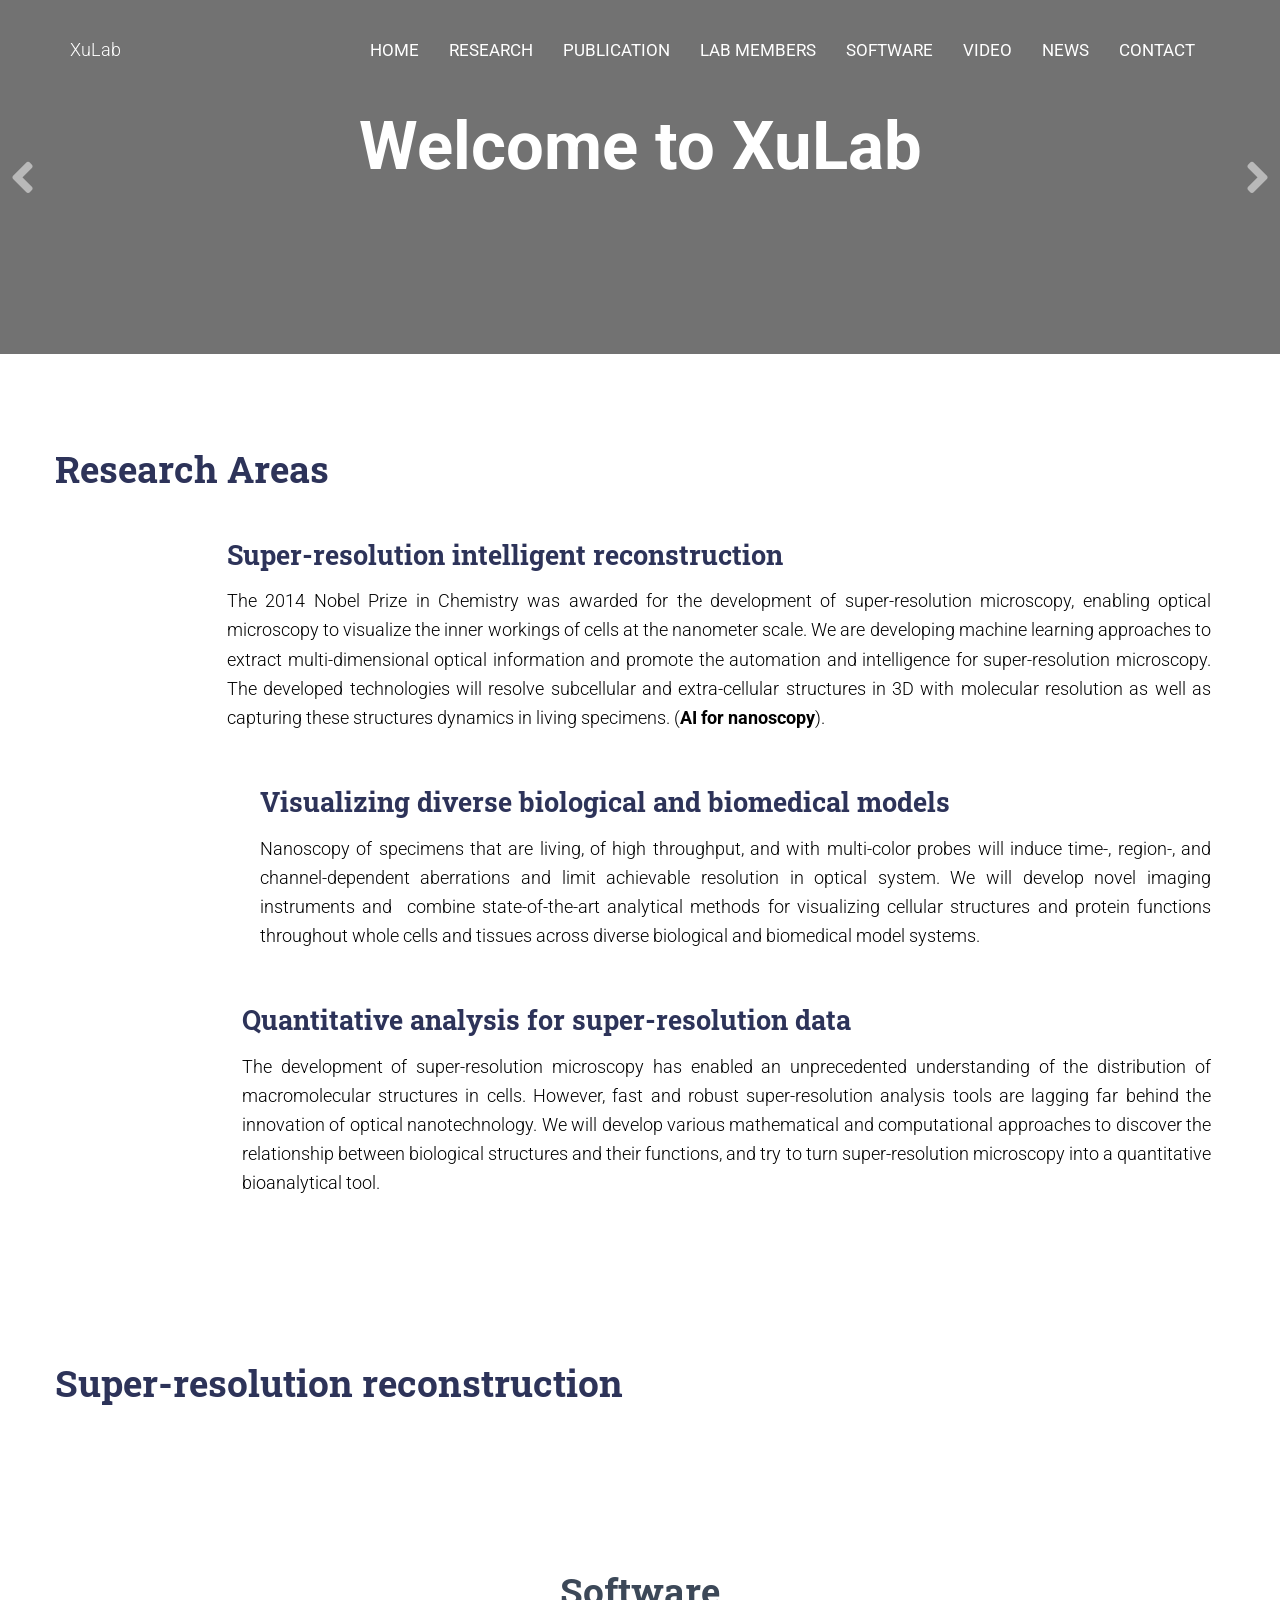
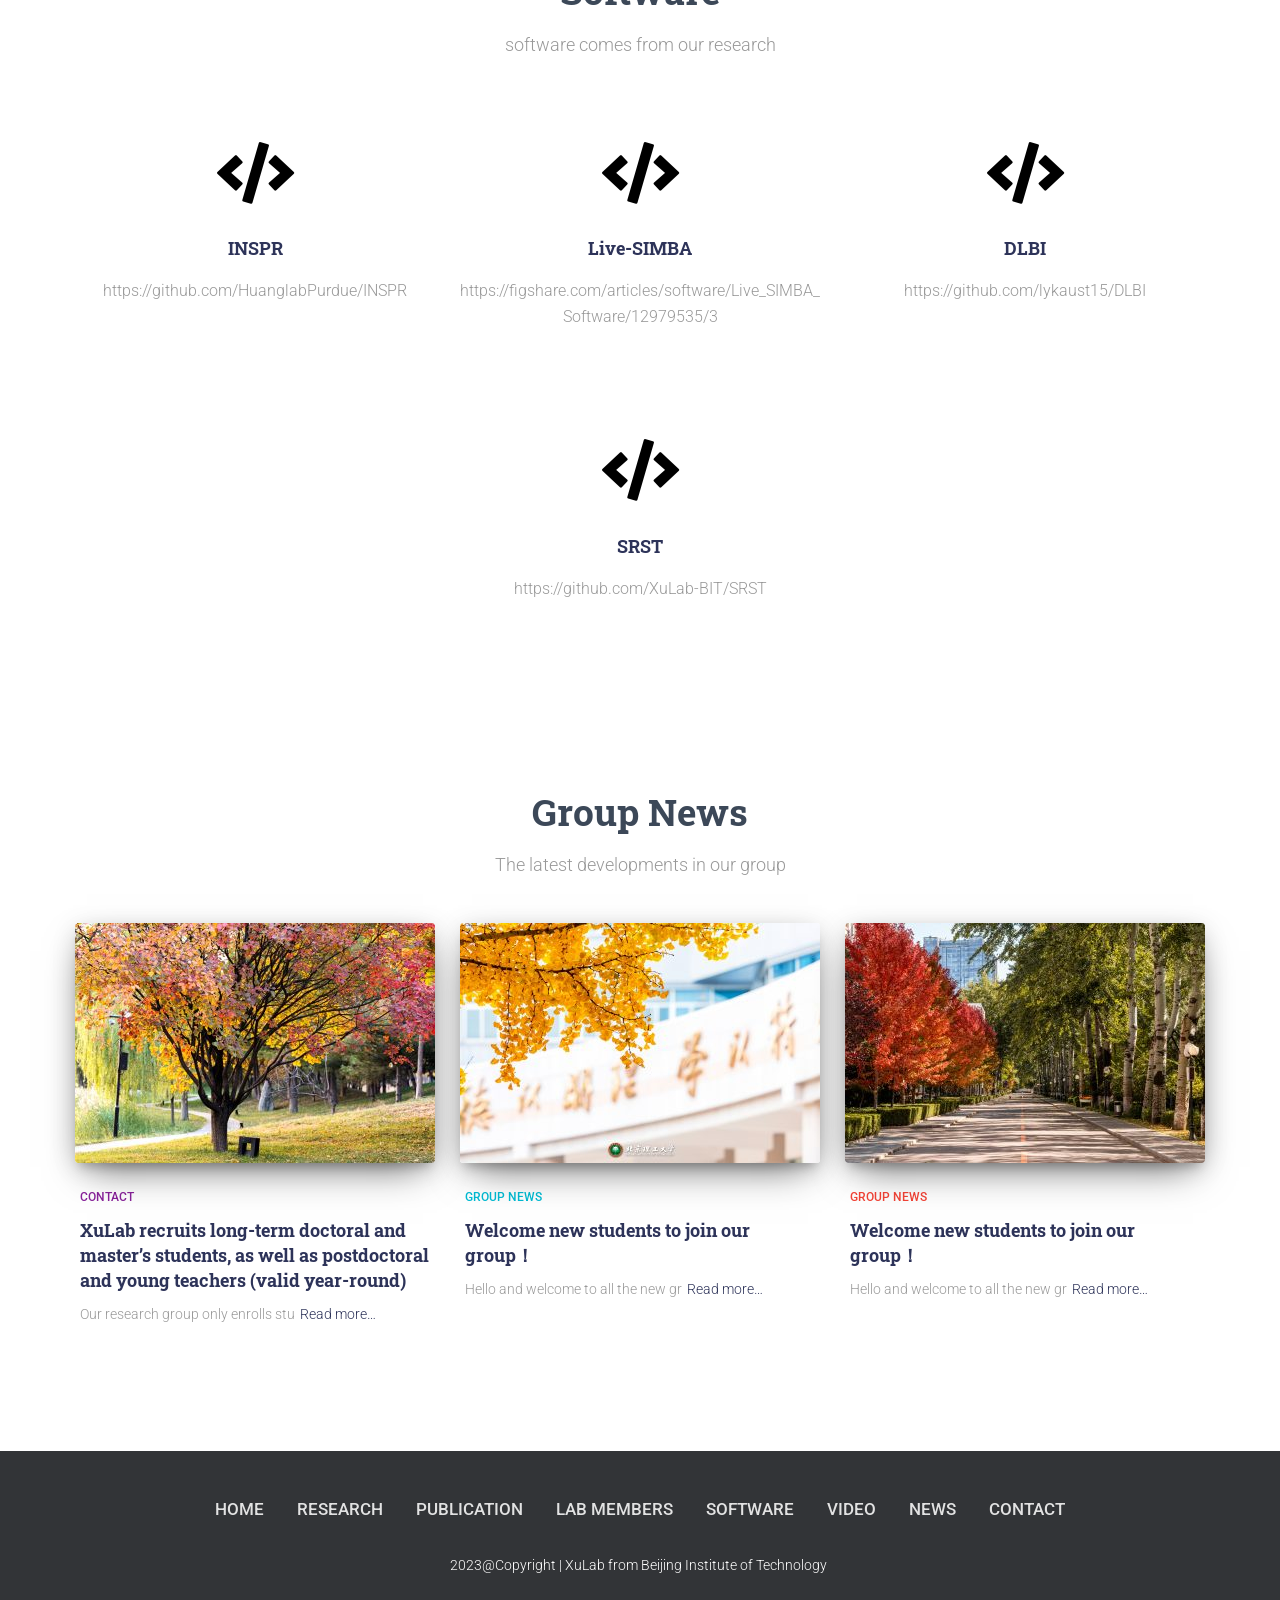
==== index.html @ 4abbfaae "Deploy static XuLab website" ====
<!DOCTYPE html>
<html lang="zh-Hans">

<head>
	<meta charset='UTF-8'>
	<meta name="viewport" content="width=device-width, initial-scale=1">
	<link rel="profile" href="https://gmpg.org/xfn/11">
		<title>XuLab &#8211; XuLab课题组</title>
<meta name='robots' content='max-image-preview:large' />
	<style>img:is([sizes="auto" i], [sizes^="auto," i]) { contain-intrinsic-size: 3000px 1500px }</style>
	<link rel='dns-prefetch' href='//fonts.googleapis.com' />
<link rel="alternate" type="application/rss+xml" title="XuLab &raquo; Feed" href="https://xulab.cc/feed/" />
<link rel="alternate" type="application/rss+xml" title="XuLab &raquo; 评论 Feed" href="https://xulab.cc/comments/feed/" />
<script type="text/javascript">
/* <![CDATA[ */
window._wpemojiSettings = {"baseUrl":"https:\/\/s.w.org\/images\/core\/emoji\/15.0.3\/72x72\/","ext":".png","svgUrl":"https:\/\/s.w.org\/images\/core\/emoji\/15.0.3\/svg\/","svgExt":".svg","source":{"concatemoji":"\/wp-includes\/js\/wp-emoji-release.min.js?ver=6.7.1"}};
/*! This file is auto-generated */
!function(i,n){var o,s,e;function c(e){try{var t={supportTests:e,timestamp:(new Date).valueOf()};sessionStorage.setItem(o,JSON.stringify(t))}catch(e){}}function p(e,t,n){e.clearRect(0,0,e.canvas.width,e.canvas.height),e.fillText(t,0,0);var t=new Uint32Array(e.getImageData(0,0,e.canvas.width,e.canvas.height).data),r=(e.clearRect(0,0,e.canvas.width,e.canvas.height),e.fillText(n,0,0),new Uint32Array(e.getImageData(0,0,e.canvas.width,e.canvas.height).data));return t.every(function(e,t){return e===r[t]})}function u(e,t,n){switch(t){case"flag":return n(e,"\ud83c\udff3\ufe0f\u200d\u26a7\ufe0f","\ud83c\udff3\ufe0f\u200b\u26a7\ufe0f")?!1:!n(e,"\ud83c\uddfa\ud83c\uddf3","\ud83c\uddfa\u200b\ud83c\uddf3")&&!n(e,"\ud83c\udff4\udb40\udc67\udb40\udc62\udb40\udc65\udb40\udc6e\udb40\udc67\udb40\udc7f","\ud83c\udff4\u200b\udb40\udc67\u200b\udb40\udc62\u200b\udb40\udc65\u200b\udb40\udc6e\u200b\udb40\udc67\u200b\udb40\udc7f");case"emoji":return!n(e,"\ud83d\udc26\u200d\u2b1b","\ud83d\udc26\u200b\u2b1b")}return!1}function f(e,t,n){var r="undefined"!=typeof WorkerGlobalScope&&self instanceof WorkerGlobalScope?new OffscreenCanvas(300,150):i.createElement("canvas"),a=r.getContext("2d",{willReadFrequently:!0}),o=(a.textBaseline="top",a.font="600 32px Arial",{});return e.forEach(function(e){o[e]=t(a,e,n)}),o}function t(e){var t=i.createElement("script");t.src=e,t.defer=!0,i.head.appendChild(t)}"undefined"!=typeof Promise&&(o="wpEmojiSettingsSupports",s=["flag","emoji"],n.supports={everything:!0,everythingExceptFlag:!0},e=new Promise(function(e){i.addEventListener("DOMContentLoaded",e,{once:!0})}),new Promise(function(t){var n=function(){try{var e=JSON.parse(sessionStorage.getItem(o));if("object"==typeof e&&"number"==typeof e.timestamp&&(new Date).valueOf()<e.timestamp+604800&&"object"==typeof e.supportTests)return e.supportTests}catch(e){}return null}();if(!n){if("undefined"!=typeof Worker&&"undefined"!=typeof OffscreenCanvas&&"undefined"!=typeof URL&&URL.createObjectURL&&"undefined"!=typeof Blob)try{var e="postMessage("+f.toString()+"("+[JSON.stringify(s),u.toString(),p.toString()].join(",")+"));",r=new Blob([e],{type:"text/javascript"}),a=new Worker(URL.createObjectURL(r),{name:"wpTestEmojiSupports"});return void(a.onmessage=function(e){c(n=e.data),a.terminate(),t(n)})}catch(e){}c(n=f(s,u,p))}t(n)}).then(function(e){for(var t in e)n.supports[t]=e[t],n.supports.everything=n.supports.everything&&n.supports[t],"flag"!==t&&(n.supports.everythingExceptFlag=n.supports.everythingExceptFlag&&n.supports[t]);n.supports.everythingExceptFlag=n.supports.everythingExceptFlag&&!n.supports.flag,n.DOMReady=!1,n.readyCallback=function(){n.DOMReady=!0}}).then(function(){return e}).then(function(){var e;n.supports.everything||(n.readyCallback(),(e=n.source||{}).concatemoji?t(e.concatemoji):e.wpemoji&&e.twemoji&&(t(e.twemoji),t(e.wpemoji)))}))}((window,document),window._wpemojiSettings);
/* ]]> */
</script>
<style id='wp-emoji-styles-inline-css' type='text/css'>

	img.wp-smiley, img.emoji {
		display: inline !important;
		border: none !important;
		box-shadow: none !important;
		height: 1em !important;
		width: 1em !important;
		margin: 0 0.07em !important;
		vertical-align: -0.1em !important;
		background: none !important;
		padding: 0 !important;
	}
</style>
<link rel='stylesheet' id='wp-block-library-css' href='https://xulab.cc/wp-includes/css/dist/block-library/style.min.css?ver=6.7.1' type='text/css' media='all' />
<style id='classic-theme-styles-inline-css' type='text/css'>
/*! This file is auto-generated */
.wp-block-button__link{color:#fff;background-color:#32373c;border-radius:9999px;box-shadow:none;text-decoration:none;padding:calc(.667em + 2px) calc(1.333em + 2px);font-size:1.125em}.wp-block-file__button{background:#32373c;color:#fff;text-decoration:none}
</style>
<style id='global-styles-inline-css' type='text/css'>
:root{--wp--preset--aspect-ratio--square: 1;--wp--preset--aspect-ratio--4-3: 4/3;--wp--preset--aspect-ratio--3-4: 3/4;--wp--preset--aspect-ratio--3-2: 3/2;--wp--preset--aspect-ratio--2-3: 2/3;--wp--preset--aspect-ratio--16-9: 16/9;--wp--preset--aspect-ratio--9-16: 9/16;--wp--preset--color--black: #000000;--wp--preset--color--cyan-bluish-gray: #abb8c3;--wp--preset--color--white: #ffffff;--wp--preset--color--pale-pink: #f78da7;--wp--preset--color--vivid-red: #cf2e2e;--wp--preset--color--luminous-vivid-orange: #ff6900;--wp--preset--color--luminous-vivid-amber: #fcb900;--wp--preset--color--light-green-cyan: #7bdcb5;--wp--preset--color--vivid-green-cyan: #00d084;--wp--preset--color--pale-cyan-blue: #8ed1fc;--wp--preset--color--vivid-cyan-blue: #0693e3;--wp--preset--color--vivid-purple: #9b51e0;--wp--preset--color--accent: #0a0002;--wp--preset--color--secondary: #2d3359;--wp--preset--color--background-color: #E5E5E5;--wp--preset--color--header-gradient: #a81d84;--wp--preset--color--body-color: #999999;--wp--preset--color--header-overlay-color: rgba(0,0,0,0.5);--wp--preset--color--header-text-color: #fffffe;--wp--preset--color--navbar-background: #fffffd;--wp--preset--color--navbar-text-color: #555555;--wp--preset--color--navbar-text-color-hover: #0a0002;--wp--preset--color--navbar-transparent-text-color: #fffffc;--wp--preset--gradient--vivid-cyan-blue-to-vivid-purple: linear-gradient(135deg,rgba(6,147,227,1) 0%,rgb(155,81,224) 100%);--wp--preset--gradient--light-green-cyan-to-vivid-green-cyan: linear-gradient(135deg,rgb(122,220,180) 0%,rgb(0,208,130) 100%);--wp--preset--gradient--luminous-vivid-amber-to-luminous-vivid-orange: linear-gradient(135deg,rgba(252,185,0,1) 0%,rgba(255,105,0,1) 100%);--wp--preset--gradient--luminous-vivid-orange-to-vivid-red: linear-gradient(135deg,rgba(255,105,0,1) 0%,rgb(207,46,46) 100%);--wp--preset--gradient--very-light-gray-to-cyan-bluish-gray: linear-gradient(135deg,rgb(238,238,238) 0%,rgb(169,184,195) 100%);--wp--preset--gradient--cool-to-warm-spectrum: linear-gradient(135deg,rgb(74,234,220) 0%,rgb(151,120,209) 20%,rgb(207,42,186) 40%,rgb(238,44,130) 60%,rgb(251,105,98) 80%,rgb(254,248,76) 100%);--wp--preset--gradient--blush-light-purple: linear-gradient(135deg,rgb(255,206,236) 0%,rgb(152,150,240) 100%);--wp--preset--gradient--blush-bordeaux: linear-gradient(135deg,rgb(254,205,165) 0%,rgb(254,45,45) 50%,rgb(107,0,62) 100%);--wp--preset--gradient--luminous-dusk: linear-gradient(135deg,rgb(255,203,112) 0%,rgb(199,81,192) 50%,rgb(65,88,208) 100%);--wp--preset--gradient--pale-ocean: linear-gradient(135deg,rgb(255,245,203) 0%,rgb(182,227,212) 50%,rgb(51,167,181) 100%);--wp--preset--gradient--electric-grass: linear-gradient(135deg,rgb(202,248,128) 0%,rgb(113,206,126) 100%);--wp--preset--gradient--midnight: linear-gradient(135deg,rgb(2,3,129) 0%,rgb(40,116,252) 100%);--wp--preset--font-size--small: 13px;--wp--preset--font-size--medium: 20px;--wp--preset--font-size--large: 36px;--wp--preset--font-size--x-large: 42px;--wp--preset--spacing--20: 0.44rem;--wp--preset--spacing--30: 0.67rem;--wp--preset--spacing--40: 1rem;--wp--preset--spacing--50: 1.5rem;--wp--preset--spacing--60: 2.25rem;--wp--preset--spacing--70: 3.38rem;--wp--preset--spacing--80: 5.06rem;--wp--preset--shadow--natural: 6px 6px 9px rgba(0, 0, 0, 0.2);--wp--preset--shadow--deep: 12px 12px 50px rgba(0, 0, 0, 0.4);--wp--preset--shadow--sharp: 6px 6px 0px rgba(0, 0, 0, 0.2);--wp--preset--shadow--outlined: 6px 6px 0px -3px rgba(255, 255, 255, 1), 6px 6px rgba(0, 0, 0, 1);--wp--preset--shadow--crisp: 6px 6px 0px rgba(0, 0, 0, 1);}:where(.is-layout-flex){gap: 0.5em;}:where(.is-layout-grid){gap: 0.5em;}body .is-layout-flex{display: flex;}.is-layout-flex{flex-wrap: wrap;align-items: center;}.is-layout-flex > :is(*, div){margin: 0;}body .is-layout-grid{display: grid;}.is-layout-grid > :is(*, div){margin: 0;}:where(.wp-block-columns.is-layout-flex){gap: 2em;}:where(.wp-block-columns.is-layout-grid){gap: 2em;}:where(.wp-block-post-template.is-layout-flex){gap: 1.25em;}:where(.wp-block-post-template.is-layout-grid){gap: 1.25em;}.has-black-color{color: var(--wp--preset--color--black) !important;}.has-cyan-bluish-gray-color{color: var(--wp--preset--color--cyan-bluish-gray) !important;}.has-white-color{color: var(--wp--preset--color--white) !important;}.has-pale-pink-color{color: var(--wp--preset--color--pale-pink) !important;}.has-vivid-red-color{color: var(--wp--preset--color--vivid-red) !important;}.has-luminous-vivid-orange-color{color: var(--wp--preset--color--luminous-vivid-orange) !important;}.has-luminous-vivid-amber-color{color: var(--wp--preset--color--luminous-vivid-amber) !important;}.has-light-green-cyan-color{color: var(--wp--preset--color--light-green-cyan) !important;}.has-vivid-green-cyan-color{color: var(--wp--preset--color--vivid-green-cyan) !important;}.has-pale-cyan-blue-color{color: var(--wp--preset--color--pale-cyan-blue) !important;}.has-vivid-cyan-blue-color{color: var(--wp--preset--color--vivid-cyan-blue) !important;}.has-vivid-purple-color{color: var(--wp--preset--color--vivid-purple) !important;}.has-black-background-color{background-color: var(--wp--preset--color--black) !important;}.has-cyan-bluish-gray-background-color{background-color: var(--wp--preset--color--cyan-bluish-gray) !important;}.has-white-background-color{background-color: var(--wp--preset--color--white) !important;}.has-pale-pink-background-color{background-color: var(--wp--preset--color--pale-pink) !important;}.has-vivid-red-background-color{background-color: var(--wp--preset--color--vivid-red) !important;}.has-luminous-vivid-orange-background-color{background-color: var(--wp--preset--color--luminous-vivid-orange) !important;}.has-luminous-vivid-amber-background-color{background-color: var(--wp--preset--color--luminous-vivid-amber) !important;}.has-light-green-cyan-background-color{background-color: var(--wp--preset--color--light-green-cyan) !important;}.has-vivid-green-cyan-background-color{background-color: var(--wp--preset--color--vivid-green-cyan) !important;}.has-pale-cyan-blue-background-color{background-color: var(--wp--preset--color--pale-cyan-blue) !important;}.has-vivid-cyan-blue-background-color{background-color: var(--wp--preset--color--vivid-cyan-blue) !important;}.has-vivid-purple-background-color{background-color: var(--wp--preset--color--vivid-purple) !important;}.has-black-border-color{border-color: var(--wp--preset--color--black) !important;}.has-cyan-bluish-gray-border-color{border-color: var(--wp--preset--color--cyan-bluish-gray) !important;}.has-white-border-color{border-color: var(--wp--preset--color--white) !important;}.has-pale-pink-border-color{border-color: var(--wp--preset--color--pale-pink) !important;}.has-vivid-red-border-color{border-color: var(--wp--preset--color--vivid-red) !important;}.has-luminous-vivid-orange-border-color{border-color: var(--wp--preset--color--luminous-vivid-orange) !important;}.has-luminous-vivid-amber-border-color{border-color: var(--wp--preset--color--luminous-vivid-amber) !important;}.has-light-green-cyan-border-color{border-color: var(--wp--preset--color--light-green-cyan) !important;}.has-vivid-green-cyan-border-color{border-color: var(--wp--preset--color--vivid-green-cyan) !important;}.has-pale-cyan-blue-border-color{border-color: var(--wp--preset--color--pale-cyan-blue) !important;}.has-vivid-cyan-blue-border-color{border-color: var(--wp--preset--color--vivid-cyan-blue) !important;}.has-vivid-purple-border-color{border-color: var(--wp--preset--color--vivid-purple) !important;}.has-vivid-cyan-blue-to-vivid-purple-gradient-background{background: var(--wp--preset--gradient--vivid-cyan-blue-to-vivid-purple) !important;}.has-light-green-cyan-to-vivid-green-cyan-gradient-background{background: var(--wp--preset--gradient--light-green-cyan-to-vivid-green-cyan) !important;}.has-luminous-vivid-amber-to-luminous-vivid-orange-gradient-background{background: var(--wp--preset--gradient--luminous-vivid-amber-to-luminous-vivid-orange) !important;}.has-luminous-vivid-orange-to-vivid-red-gradient-background{background: var(--wp--preset--gradient--luminous-vivid-orange-to-vivid-red) !important;}.has-very-light-gray-to-cyan-bluish-gray-gradient-background{background: var(--wp--preset--gradient--very-light-gray-to-cyan-bluish-gray) !important;}.has-cool-to-warm-spectrum-gradient-background{background: var(--wp--preset--gradient--cool-to-warm-spectrum) !important;}.has-blush-light-purple-gradient-background{background: var(--wp--preset--gradient--blush-light-purple) !important;}.has-blush-bordeaux-gradient-background{background: var(--wp--preset--gradient--blush-bordeaux) !important;}.has-luminous-dusk-gradient-background{background: var(--wp--preset--gradient--luminous-dusk) !important;}.has-pale-ocean-gradient-background{background: var(--wp--preset--gradient--pale-ocean) !important;}.has-electric-grass-gradient-background{background: var(--wp--preset--gradient--electric-grass) !important;}.has-midnight-gradient-background{background: var(--wp--preset--gradient--midnight) !important;}.has-small-font-size{font-size: var(--wp--preset--font-size--small) !important;}.has-medium-font-size{font-size: var(--wp--preset--font-size--medium) !important;}.has-large-font-size{font-size: var(--wp--preset--font-size--large) !important;}.has-x-large-font-size{font-size: var(--wp--preset--font-size--x-large) !important;}
:where(.wp-block-post-template.is-layout-flex){gap: 1.25em;}:where(.wp-block-post-template.is-layout-grid){gap: 1.25em;}
:where(.wp-block-columns.is-layout-flex){gap: 2em;}:where(.wp-block-columns.is-layout-grid){gap: 2em;}
:root :where(.wp-block-pullquote){font-size: 1.5em;line-height: 1.6;}
</style>
<link rel='stylesheet' id='bootstrap-css' href='/wp-content/themes/hestia-pro/assets/bootstrap/css/bootstrap.min.css?ver=1.0.2' type='text/css' media='all' />
<link rel='stylesheet' id='hestia-font-sizes-css' href='/wp-content/themes/hestia-pro/assets/css/font-sizes.min.css?ver=3.0.23' type='text/css' media='all' />
<link rel='stylesheet' id='hestia_style-css' href='/wp-content/themes/hestia-pro/style.min.css?ver=3.0.23' type='text/css' media='all' />
<style id='hestia_style-inline-css' type='text/css'>
.hestia-top-bar, .hestia-top-bar .widget.widget_shopping_cart .cart_list {
			background-color: #363537
		}
		.hestia-top-bar .widget .label-floating input[type=search]:-webkit-autofill {
			-webkit-box-shadow: inset 0 0 0px 9999px #363537
		}.hestia-top-bar, .hestia-top-bar .widget .label-floating input[type=search], .hestia-top-bar .widget.widget_search form.form-group:before, .hestia-top-bar .widget.widget_product_search form.form-group:before, .hestia-top-bar .widget.widget_shopping_cart:before {
			color: #ffffff
		} 
		.hestia-top-bar .widget .label-floating input[type=search]{
			-webkit-text-fill-color:#ffffff !important 
		}
		.hestia-top-bar div.widget.widget_shopping_cart:before, .hestia-top-bar .widget.widget_product_search form.form-group:before, .hestia-top-bar .widget.widget_search form.form-group:before{
			background-color: #ffffff
		}.hestia-top-bar a, .hestia-top-bar .top-bar-nav li a {
			color: #ffffff
		}
		.hestia-top-bar ul li a[href*="mailto:"]:before, .hestia-top-bar ul li a[href*="tel:"]:before{
			background-color: #ffffff
		}
		.hestia-top-bar a:hover, .hestia-top-bar .top-bar-nav li a:hover {
			color: #eeeeee
		}
		.hestia-top-bar ul li:hover a[href*="mailto:"]:before, .hestia-top-bar ul li:hover a[href*="tel:"]:before{
			background-color: #eeeeee
		}
		
@media (min-width: 769px){
			.page-header.header-small .hestia-title,
			.page-header.header-small .title,
			h1.hestia-title.title-in-content,
			.main article.section .has-title-font-size {
				font-size: 42px;
			}}@media (max-width: 768px){
			.page-header.header-small .hestia-title,
			.page-header.header-small .title,
			h1.hestia-title.title-in-content,
			.main article.section .has-title-font-size {
				font-size: 26px;
			}}@media (max-width: 480px){
			.page-header.header-small .hestia-title,
			.page-header.header-small .title,
			h1.hestia-title.title-in-content,
			.main article.section .has-title-font-size {
				font-size: 26px;
			}}
@media (min-width: 769px){
		.navbar #main-navigation a, .footer .footer-menu li a {
		  font-size: 17px;
		}
		.footer-big .footer-menu li a[href*="mailto:"]:before, .footer-big .footer-menu li a[href*="tel:"]:before{
		  width: 17px;
		  height: 17px;
		}
		}

		a,
		.navbar .dropdown-menu li:hover > a,
		.navbar .dropdown-menu li:focus > a,
		.navbar .dropdown-menu li:active > a,
		.navbar .navbar-nav > li .dropdown-menu li:hover > a,
		body:not(.home) .navbar-default .navbar-nav > .active:not(.btn) > a,
		body:not(.home) .navbar-default .navbar-nav > .active:not(.btn) > a:hover,
		body:not(.home) .navbar-default .navbar-nav > .active:not(.btn) > a:focus,
		a:hover,
		.card-blog a.moretag:hover,
		.card-blog a.more-link:hover,
		.widget a:hover,
		.has-text-color.has-accent-color,
		p.has-text-color a {
		    color:#0a0002;
		}
		
		.svg-text-color{
			fill:#0a0002;
		}
		
		.pagination span.current, .pagination span.current:focus, .pagination span.current:hover {
			border-color:#0a0002
		}
		
		button,
		button:hover,
		.woocommerce .track_order button[type="submit"],
		.woocommerce .track_order button[type="submit"]:hover,
		div.wpforms-container .wpforms-form button[type=submit].wpforms-submit,
		div.wpforms-container .wpforms-form button[type=submit].wpforms-submit:hover,
		input[type="button"],
		input[type="button"]:hover,
		input[type="submit"],
		input[type="submit"]:hover,
		input#searchsubmit,
		.pagination span.current,
		.pagination span.current:focus,
		.pagination span.current:hover,
		.btn.btn-primary,
		.btn.btn-primary:link,
		.btn.btn-primary:hover,
		.btn.btn-primary:focus,
		.btn.btn-primary:active,
		.btn.btn-primary.active,
		.btn.btn-primary.active:focus,
		.btn.btn-primary.active:hover,
		.btn.btn-primary:active:hover,
		.btn.btn-primary:active:focus,
		.btn.btn-primary:active:hover,
		.hestia-sidebar-open.btn.btn-rose,
		.hestia-sidebar-close.btn.btn-rose,
		.hestia-sidebar-open.btn.btn-rose:hover,
		.hestia-sidebar-close.btn.btn-rose:hover,
		.hestia-sidebar-open.btn.btn-rose:focus,
		.hestia-sidebar-close.btn.btn-rose:focus,
		.label.label-primary,
		.hestia-work .portfolio-item:nth-child(6n+1) .label,
		.nav-cart .nav-cart-content .widget .buttons .button,
		.has-accent-background-color[class*="has-background"] {
		    background-color: #0a0002;
		}
		
		@media (max-width: 768px) {
	
			.navbar-default .navbar-nav>li>a:hover,
			.navbar-default .navbar-nav>li>a:focus,
			.navbar .navbar-nav .dropdown .dropdown-menu li a:hover,
			.navbar .navbar-nav .dropdown .dropdown-menu li a:focus,
			.navbar button.navbar-toggle:hover,
			.navbar .navbar-nav li:hover > a i {
			    color: #0a0002;
			}
		}
		
		body:not(.woocommerce-page) button:not([class^="fl-"]):not(.hestia-scroll-to-top):not(.navbar-toggle):not(.close),
		body:not(.woocommerce-page) .button:not([class^="fl-"]):not(hestia-scroll-to-top):not(.navbar-toggle):not(.add_to_cart_button):not(.product_type_grouped):not(.product_type_external),
		div.wpforms-container .wpforms-form button[type=submit].wpforms-submit,
		input[type="submit"],
		input[type="button"],
		.btn.btn-primary,
		.widget_product_search button[type="submit"],
		.hestia-sidebar-open.btn.btn-rose,
		.hestia-sidebar-close.btn.btn-rose,
		.everest-forms button[type=submit].everest-forms-submit-button {
		    -webkit-box-shadow: 0 2px 2px 0 rgba(10,0,2,0.14),0 3px 1px -2px rgba(10,0,2,0.2),0 1px 5px 0 rgba(10,0,2,0.12);
		    box-shadow: 0 2px 2px 0 rgba(10,0,2,0.14),0 3px 1px -2px rgba(10,0,2,0.2),0 1px 5px 0 rgba(10,0,2,0.12);
		}
		
		.card .header-primary, .card .content-primary,
		.everest-forms button[type=submit].everest-forms-submit-button {
		    background: #0a0002;
		}
		
		body:not(.woocommerce-page) .button:not([class^="fl-"]):not(.hestia-scroll-to-top):not(.navbar-toggle):not(.add_to_cart_button):hover,
		body:not(.woocommerce-page) button:not([class^="fl-"]):not(.hestia-scroll-to-top):not(.navbar-toggle):not(.close):hover,
		div.wpforms-container .wpforms-form button[type=submit].wpforms-submit:hover,
		input[type="submit"]:hover,
		input[type="button"]:hover,
		input#searchsubmit:hover,
		.widget_product_search button[type="submit"]:hover,
		.pagination span.current,
		.btn.btn-primary:hover,
		.btn.btn-primary:focus,
		.btn.btn-primary:active,
		.btn.btn-primary.active,
		.btn.btn-primary:active:focus,
		.btn.btn-primary:active:hover,
		.hestia-sidebar-open.btn.btn-rose:hover,
		.hestia-sidebar-close.btn.btn-rose:hover,
		.pagination span.current:hover,
		.everest-forms button[type=submit].everest-forms-submit-button:hover,
 		.everest-forms button[type=submit].everest-forms-submit-button:focus,
 		.everest-forms button[type=submit].everest-forms-submit-button:active {
			-webkit-box-shadow: 0 14px 26px -12px rgba(10,0,2,0.42),0 4px 23px 0 rgba(0,0,0,0.12),0 8px 10px -5px rgba(10,0,2,0.2);
		    box-shadow: 0 14px 26px -12px rgba(10,0,2,0.42),0 4px 23px 0 rgba(0,0,0,0.12),0 8px 10px -5px rgba(10,0,2,0.2);
			color: #fff;
		}
		
		.form-group.is-focused .form-control {
			background-image: -webkit-gradient(linear,left top, left bottom,from(#0a0002),to(#0a0002)),-webkit-gradient(linear,left top, left bottom,from(#d2d2d2),to(#d2d2d2));
			background-image: -webkit-linear-gradient(linear,left top, left bottom,from(#0a0002),to(#0a0002)),-webkit-linear-gradient(linear,left top, left bottom,from(#d2d2d2),to(#d2d2d2));
			background-image: linear-gradient(linear,left top, left bottom,from(#0a0002),to(#0a0002)),linear-gradient(linear,left top, left bottom,from(#d2d2d2),to(#d2d2d2));
		}
		
		.navbar:not(.navbar-transparent) li:not(.btn):hover > a,
		.navbar li.on-section:not(.btn) > a,
		.navbar.full-screen-menu.navbar-transparent li:not(.btn):hover > a,
		.navbar.full-screen-menu .navbar-toggle:hover,
		.navbar:not(.navbar-transparent) .nav-cart:hover,
		.navbar:not(.navbar-transparent) .hestia-toggle-search:hover {
				color:#0a0002
		}
		
			.header-filter-gradient {
				background: linear-gradient(45deg, rgba(168,29,132,1) 0%, rgb(234,57,111) 100%);
			}
			.has-text-color.has-header-gradient-color { color: #a81d84; }
			.has-header-gradient-background-color[class*="has-background"] { background-color: #a81d84; }
			
		.has-text-color.has-background-color-color { color: #E5E5E5; }
		.has-background-color-background-color[class*="has-background"] { background-color: #E5E5E5; }
		

			.title, .title a, 
			.card-title, 
			.card-title a,
			.card-title a:hover,
			.info-title,
			.info-title a,
			.footer-brand, 
			.footer-brand a,
			.media .media-heading, 
			.media .media-heading a,
			.hestia-info .info-title, 
			.card-blog a.moretag,
			.card-blog a.more-link,
			.card .author a,
			.hestia-about:not(.section-image) h1, .hestia-about:not(.section-image) h2, .hestia-about:not(.section-image) h3, .hestia-about:not(.section-image) h4, .hestia-about:not(.section-image) h5,
			aside .widget h5,
			aside .widget a,
			.woocommerce ul.products[class*="columns-"] li.product-category h2,
			.woocommerce #reviews #comments ol.commentlist li .comment-text p.meta .woocommerce-review__author,
			.has-text-color.has-secondary-color {
				color: #2d3359;
			}
			.has-secondary-background-color[class*="has-background"] {
				background-color: #2d3359
			}
		.description, .card-description, .footer-big, .hestia-features .hestia-info p, .text-gray,
		.hestia-about:not(.section-image) p, .hestia-about:not(.section-image) h6,
		.has-text-color.has-body-color-color {
			color: #999999;
		}
		.has-body-color-background-color[class*="has-background"] {
			background-color: #999999
		} 
		.header-filter:before,
		.has-header-overlay-color-background-color[class*="has-background"] {
			background-color: rgba(0,0,0,0.5);
		}
		.has-text-color.has-header-overlay-color-color {
			color: rgba(0,0,0,0.5);
		} 
		.page-header, .page-header .hestia-title, .page-header .sub-title,
		.has-text-color.has-header-text-color-color {
			color: #fff;
		}
		.has-header-text-color-background-color[class*="has-background"] {
			background-color: #fff;
		}
			@media( max-width: 768px ) {
				/* On mobile background-color */
				.header > .navbar,
				.navbar.navbar-fixed-top .navbar-collapse {
					background-color: #fff;
				}
			}
			.navbar:not(.navbar-transparent),
			.navbar .dropdown-menu,
			.nav-cart .nav-cart-content .widget,
			.has-navbar-background-background-color[class*="has-background"] {
				background-color: #fff;
			}
			
			@media ( min-width: 769px ) {
				.navbar.full-screen-menu .nav.navbar-nav { background-color: rgba(255,255,255,0.9) }
			}
			.has-navbar-background-color[class*="has-background"] {
				color: #fff;
			}
		@media( min-width: 769px ) {
			.navbar.navbar-transparent .navbar-brand,
			.navbar.navbar-transparent .navbar-nav > li:not(.btn) > a,
			.navbar.navbar-transparent .navbar-nav > .active > a,
			.navbar.navbar-transparent.full-screen-menu .navbar-toggle,
			.navbar.navbar-transparent:not(.full-screen-menu) .nav-cart-icon, 
			.navbar.navbar-transparent.full-screen-menu li.responsive-nav-cart > a.nav-cart-icon,
			.navbar.navbar-transparent .hestia-toggle-search,
			.navbar.navbar-transparent .header-widgets-wrapper ul li a[href*="mailto:"],
			.navbar.navbar-transparent .header-widgets-wrapper ul li a[href*="tel:"]{
				color: #fff;
			}
		}
		.navbar.navbar-transparent .hestia-toggle-search svg{
			fill: #fff;
		}
		.has-text-color.has-navbar-transparent-text-color-color {
			color: #fff;
		}
		.has-navbar-transparent-text-color-background-color[class*="has-background"],
		.navbar.navbar-transparent .header-widgets-wrapper ul li a[href*="mailto:"]:before,
		.navbar.navbar-transparent .header-widgets-wrapper ul li a[href*="tel:"]:before{
			background-color: #fff;
		}
		@media( min-width: 769px ) {
			.menu-open .navbar.full-screen-menu.navbar-transparent .navbar-toggle,
			.navbar:not(.navbar-transparent) .navbar-brand,
			.navbar:not(.navbar-transparent) li:not(.btn) > a,
			.navbar.navbar-transparent.full-screen-menu li:not(.btn):not(.nav-cart) > a,
			.navbar.navbar-transparent .dropdown-menu li:not(.btn) > a,
			.hestia-mm-heading, .hestia-mm-description, 
			.navbar:not(.navbar-transparent) .navbar-nav > .active > a,
			.navbar:not(.navbar-transparent).full-screen-menu .navbar-toggle,
			.navbar .nav-cart-icon,  
			.navbar:not(.navbar-transparent) .hestia-toggle-search,
			.navbar.navbar-transparent .nav-cart .nav-cart-content .widget li a,
			.navbar .navbar-nav>li .dropdown-menu li.active>a {
				color: #555;
			}
		}
		@media( max-width: 768px ) {
			.navbar.navbar-default .navbar-brand,
			.navbar.navbar-default .navbar-nav li:not(.btn).menu-item > a,
			.navbar.navbar-default .navbar-nav .menu-item.active > a,
			.navbar.navbar-default .navbar-toggle,
			.navbar.navbar-default .navbar-toggle,
			.navbar.navbar-default .responsive-nav-cart a,
			.navbar.navbar-default .nav-cart .nav-cart-content a,
			.navbar.navbar-default .hestia-toggle-search,
			.hestia-mm-heading, .hestia-mm-description {
				color: #555;
			}
			
			.navbar .navbar-nav .dropdown:not(.btn) a .caret svg{
				fill: #555;
			}
			
			
			.navbar .navbar-nav .dropdown:not(.btn) a .caret {
				border-color: #555;
			}
		}
		.has-text-color.has-navbar-text-color-color {
			color: #555;
		}
		.has-navbar-text-color-background-color[class*="has-background"] {
			background-color: #555;
		}
		.navbar:not(.navbar-transparent) .header-widgets-wrapper ul li a[href*="mailto:"]:before,
		.navbar:not(.navbar-transparent) .header-widgets-wrapper ul li a[href*="tel:"]:before{
			background-color:#555
		}
		.hestia-toggle-search svg{
			fill: #555;
		}
		
		.navbar.navbar-default:not(.navbar-transparent) li:not(.btn):hover > a,
		.navbar.navbar-default.navbar-transparent .dropdown-menu:not(.btn) li:not(.btn):hover > a,
		.navbar.navbar-default:not(.navbar-transparent) li:not(.btn):hover > a i,
		.navbar.navbar-default:not(.navbar-transparent) .navbar-toggle:hover,
		.navbar.navbar-default:not(.full-screen-menu) .nav-cart-icon .nav-cart-content a:hover, 
		.navbar.navbar-default:not(.navbar-transparent) .hestia-toggle-search:hover,
		.navbar.navbar-transparent .nav-cart .nav-cart-content .widget li:hover a,
		.has-text-color.has-navbar-text-color-hover-color {
			color: #0a0002;
		}
		.navbar.navbar-default li.on-section:not(.btn) > a {color: #0a0002!important}
		@media( max-width: 768px ) {
			.navbar.navbar-default.navbar-transparent li:not(.btn):hover > a,
			.navbar.navbar-default.navbar-transparent li:not(.btn):hover > a i,
			.navbar.navbar-default.navbar-transparent .navbar-toggle:hover,
			.navbar.navbar-default .responsive-nav-cart a:hover
			.navbar.navbar-default .navbar-toggle:hover {
				color: #0a0002 !important;
			}
		}
		.has-navbar-text-color-hover-background-color[class*="has-background"] {
			background-color: #0a0002;
		}
		.navbar:not(.navbar-transparent) .header-widgets-wrapper ul li:hover a[href*="mailto:"]:before,
		.navbar:not(.navbar-transparent) .header-widgets-wrapper ul li:hover a[href*="tel:"]:before{
			background-color:#0a0002
		}
		.hestia-toggle-search:hover svg{
			fill: #0a0002;
		}
		
		.form-group.is-focused .form-control,
		 div.wpforms-container .wpforms-form .form-group.is-focused .form-control,
		 .nf-form-cont input:not([type=button]):focus,
		 .nf-form-cont select:focus,
		 .nf-form-cont textarea:focus {
		 background-image: -webkit-gradient(linear,left top, left bottom,from(#0a0002),to(#0a0002)),-webkit-gradient(linear,left top, left bottom,from(#d2d2d2),to(#d2d2d2));
		 background-image: -webkit-linear-gradient(linear,left top, left bottom,from(#0a0002),to(#0a0002)),-webkit-linear-gradient(linear,left top, left bottom,from(#d2d2d2),to(#d2d2d2));
		 background-image: linear-gradient(linear,left top, left bottom,from(#0a0002),to(#0a0002)),linear-gradient(linear,left top, left bottom,from(#d2d2d2),to(#d2d2d2));
		 }
		
		 .navbar.navbar-transparent.full-screen-menu .navbar-collapse .navbar-nav > li:not(.btn) > a:hover {
		 color: #0a0002;
		 }
		 
		 .hestia-ajax-loading{
		 border-color: #0a0002;
		 }
.btn.btn-primary:not(.colored-button):not(.btn-left):not(.btn-right):not(.btn-just-icon):not(.menu-item), input[type="submit"]:not(.search-submit), body:not(.woocommerce-account) .woocommerce .button.woocommerce-Button, .woocommerce .product button.button, .woocommerce .product button.button.alt, .woocommerce .product #respond input#submit, .woocommerce-cart .blog-post .woocommerce .cart-collaterals .cart_totals .checkout-button, .woocommerce-checkout #payment #place_order, .woocommerce-account.woocommerce-page button.button, .woocommerce .track_order button[type="submit"], .nav-cart .nav-cart-content .widget .buttons .button, .woocommerce a.button.wc-backward, body.woocommerce .wccm-catalog-item a.button, body.woocommerce a.wccm-button.button, form.woocommerce-form-coupon button.button, div.wpforms-container .wpforms-form button[type=submit].wpforms-submit, div.woocommerce a.button.alt, div.woocommerce table.my_account_orders .button, .btn.colored-button, .btn.btn-left, .btn.btn-right, .btn:not(.colored-button):not(.btn-left):not(.btn-right):not(.btn-just-icon):not(.menu-item):not(.hestia-sidebar-open):not(.hestia-sidebar-close){ padding-top:15px;  padding-bottom:15px;  padding-left:33px;  padding-right:33px; }
.btn.btn-primary:not(.colored-button):not(.btn-left):not(.btn-right):not(.btn-just-icon):not(.menu-item), input[type="submit"]:not(.search-submit), body:not(.woocommerce-account) .woocommerce .button.woocommerce-Button, .woocommerce .product button.button, .woocommerce .product button.button.alt, .woocommerce .product #respond input#submit, .woocommerce-cart .blog-post .woocommerce .cart-collaterals .cart_totals .checkout-button, .woocommerce-checkout #payment #place_order, .woocommerce-account.woocommerce-page button.button, .woocommerce .track_order button[type="submit"], .nav-cart .nav-cart-content .widget .buttons .button, .woocommerce a.button.wc-backward, body.woocommerce .wccm-catalog-item a.button, body.woocommerce a.wccm-button.button, form.woocommerce-form-coupon button.button, div.wpforms-container .wpforms-form button[type=submit].wpforms-submit, div.woocommerce a.button.alt, div.woocommerce table.my_account_orders .button, input[type="submit"].search-submit, .hestia-view-cart-wrapper .added_to_cart.wc-forward, .woocommerce-product-search button, .woocommerce-cart .actions .button, #secondary div[id^=woocommerce_price_filter] .button, .woocommerce div[id^=woocommerce_widget_cart].widget .buttons .button, .searchform input[type=submit], .searchform button, .search-form:not(.media-toolbar-primary) input[type=submit], .search-form:not(.media-toolbar-primary) button, .woocommerce-product-search input[type=submit], .btn.colored-button, .btn.btn-left, .btn.btn-right, .btn:not(.colored-button):not(.btn-left):not(.btn-right):not(.btn-just-icon):not(.menu-item):not(.hestia-sidebar-open):not(.hestia-sidebar-close){border-radius:3px;}

		.btn:hover{
			background-color: #858585;
		}
		

		.aos-init[data-aos] {
		  transition-duration: 1.25s;
		  -webkit-transition-duration: 1.25s;
		  -moz-transition-duration: 1.25s;
		  transition-timing-function: ease-out;
		  -webkit-transition-timing-function: ease-out;
		  -moz-transition-timing-function: ease-out;
		  will-change: transform, opacity;
		}
		.aos-init[data-aos].hestia-table-two {
		  transition-duration: 1s;
		  -webkit-transition-duration: 1s;
		  -moz-transition-duration: 1s;
		}
		.aos-init[data-aos^=fade][data-aos^=fade] {
		  opacity: 0;
		  transition-property: opacity, transform;
		}
		.aos-init[data-aos^=fade][data-aos^=fade].aos-animate {
		  opacity: 1;
		  transform: translate3d(0, 0, 0);
		}
		.aos-init[data-aos=fade-up] {
		  transform: translate3d(0, 35px, 0);
		}
		.aos-init[data-aos=fade-down] {
		  transform: translate3d(0, -35px, 0);
		}
		.aos-init[data-aos=fade-right] {
		  transform: translate3d(-35px, 0, 0);
		}
		.aos-init[data-aos=fade-left] {
		  transform: translate3d(35px, 0, 0);
		}
		
</style>
<link rel='stylesheet' id='hestia_fonts-css' href='https://fonts.googleapis.com/css?family=Roboto%3A300%2C400%2C500%2C700%7CRoboto+Slab%3A400%2C700&#038;subset=latin%2Clatin-ext&#038;ver=3.0.23' type='text/css' media='all' />
<script type="text/javascript" src="https://xulab.cc/wp-includes/js/jquery/jquery.min.js?ver=3.7.1" id="jquery-core-js"></script>
<script type="text/javascript" src="https://xulab.cc/wp-includes/js/jquery/jquery-migrate.min.js?ver=3.4.1" id="jquery-migrate-js"></script>
<script type="text/javascript" src="/wp-content/themes/hestia-pro/inc/addons/assets/js/aos.min.js?ver=1" id="animate-on-scroll-js"></script>
<link rel="https://api.w.org/" href="https://xulab.cc/wp-json/" /><link rel="alternate" title="JSON" type="application/json" href="https://xulab.cc/wp-json/wp/v2/pages/13" /><link rel="EditURI" type="application/rsd+xml" title="RSD" href="/xmlrpc.php?rsd" />
<meta name="generator" content="WordPress 6.7.1" />
<link rel="canonical" href="https://xulab.cc/" />
<link rel='shortlink' href='https://xulab.cc/' />
<link rel="alternate" title="oEmbed (JSON)" type="application/json+oembed" href="https://xulab.cc/wp-json/oembed/1.0/embed?url=https%3A%2F%2Fxulab.cc%2F" />
<link rel="alternate" title="oEmbed (XML)" type="text/xml+oembed" href="https://xulab.cc/wp-json/oembed/1.0/embed?url=https%3A%2F%2Fxulab.cc%2F&#038;format=xml" />
<link rel="icon" href="/wp-content/uploads/2023/05/cropped-bit_xiaohui-32x32.jpg" sizes="32x32" />
<link rel="icon" href="/wp-content/uploads/2023/05/cropped-bit_xiaohui-192x192.jpg" sizes="192x192" />
<link rel="apple-touch-icon" href="/wp-content/uploads/2023/05/cropped-bit_xiaohui-180x180.jpg" />
<meta name="msapplication-TileImage" content="/wp-content/uploads/2023/05/cropped-bit_xiaohui-270x270.jpg" />
</head>

<body data-rsssl=1 class="home page-template-default page page-id-13 blog-post header-layout-default">
		<div class="wrapper ">
		<header class="header ">
			<div style="display: none"></div>		<nav class="navbar navbar-default navbar-fixed-top  navbar-color-on-scroll navbar-transparent hestia_left">
						<div class="container">
						<div class="navbar-header">
			<div class="title-logo-wrapper">
				<a class="navbar-brand" href="https://xulab.cc/"
						title="XuLab">
					<p>XuLab</p></a>
			</div>
								<div class="navbar-toggle-wrapper">
						<button type="button" class="navbar-toggle" data-toggle="collapse" data-target="#main-navigation">
				<span class="icon-bar"></span>
				<span class="icon-bar"></span>
				<span class="icon-bar"></span>
				<span class="sr-only">Toggle Navigation</span>
			</button>
					</div>
				</div>
		<div id="main-navigation" class="collapse navbar-collapse"><ul id="menu-primary-menu" class="nav navbar-nav"><li id="menu-item-30" class="menu-item menu-item-type-post_type menu-item-object-page menu-item-home current-menu-item page_item page-item-13 current_page_item menu-item-30 active"><a title="HOME" href="https://xulab.cc/">HOME</a></li>
<li id="menu-item-83" class="menu-item menu-item-type-post_type menu-item-object-page menu-item-83"><a title="RESEARCH" href="https://xulab.cc/research/">RESEARCH</a></li>
<li id="menu-item-82" class="menu-item menu-item-type-post_type menu-item-object-page menu-item-82"><a title="PUBLICATION" href="https://xulab.cc/publication/">PUBLICATION</a></li>
<li id="menu-item-81" class="menu-item menu-item-type-post_type menu-item-object-page menu-item-81"><a title="LAB MEMBERS" href="https://xulab.cc/lab-members/">LAB MEMBERS</a></li>
<li id="menu-item-168" class="menu-item menu-item-type-post_type menu-item-object-page menu-item-168"><a title="Software" href="https://xulab.cc/software/">Software</a></li>
<li id="menu-item-80" class="menu-item menu-item-type-post_type menu-item-object-page menu-item-80"><a title="VIDEO" href="https://xulab.cc/video/">VIDEO</a></li>
<li id="menu-item-79" class="menu-item menu-item-type-post_type menu-item-object-page menu-item-79"><a title="NEWS" href="https://xulab.cc/news/">NEWS</a></li>
<li id="menu-item-78" class="menu-item menu-item-type-post_type menu-item-object-page menu-item-78"><a title="CONTACT" href="https://xulab.cc/contact/">CONTACT</a></li>
</ul></div>			</div>
					</nav>
				</header>
		<div id="carousel-hestia-generic" class="carousel slide" data-ride="carousel" 
				>
			<div class="carousel slide" data-ride="carousel">
				<div class="carousel-inner">
					
			<div class="item item-1 active">
				<div class="page-header">
										<div class="container">
												<div class="row">
														<div class=" big-title-slider-content text-center col-sm-8 col-sm-offset-2 ">

																	<h1 class="hestia-title">Welcome to XuLab</h1>
											<div class="buttons">
					</div>
		<style>
					.item.item-1 .buttons .btn-left{
						background-color:#e91e63;
						 -webkit-box-shadow: 0 2px 2px 0 rgba(233,30,99,0.14),0 3px 1px -2px rgba(233,30,99,0.2),0 1px 5px 0 rgba(233,30,99,0.12);
                        box-shadow: 0 2px 2px 0 rgba(233,30,99,0.14),0 3px 1px -2px rgba(233,30,99,0.2),0 1px 5px 0 rgba(233,30,99,0.12);
					}
                    .item.item-1 .buttons .btn-left:hover {
                        -webkit-box-shadow: 0 14px 26px -12pxrgba(233,30,99,0.42),0 4px 23px 0 rgba(0,0,0,0.12),0 8px 10px -5px rgba(233,30,99,0.2);
                        box-shadow: 0 14px 26px -12px rgba(233,30,99,0.42),0 4px 23px 0 rgba(0,0,0,0.12),0 8px 10px -5px rgba(233,30,99,0.2);
                    }</style>
							</div>
													</div>

											</div>
					<div class="header-filter" style="background-image: url(https://1304199935.vod-qcloud.com/197813d5vodsh1304199935/accb964e1253642700540437220/NTNHsTZWkG4A.png)"></div>				</div>
			</div>

			
			<div class="item item-2">
				<div class="page-header">
										<div class="container">
												<div class="row">
														<div class=" big-title-slider-content text-center col-sm-8 col-sm-offset-2 ">

								
							</div>
													</div>

											</div>
					<div class="header-filter" style="background-image: url(https://1304199935.vod-qcloud.com/ba849d0evodcq1304199935/7a2246e61253642700539653695/TUEICxBV3moA.png)"></div>				</div>
			</div>

			
			<div class="item item-3">
				<div class="page-header">
										<div class="container">
												<div class="row">
														<div class=" big-title-slider-content text-center col-sm-8 col-sm-offset-2 ">

								
							</div>
													</div>

											</div>
					<div class="header-filter" style="background-image: url(https://1304199935.vod-qcloud.com/ba849d0evodcq1304199935/816ab7ad1253642700539994892/ZmD9XSxA9LUA.png)"></div>				</div>
			</div>

			
			<div class="item item-4">
				<div class="page-header">
										<div class="container">
												<div class="row">
														<div class=" big-title-slider-content text-center col-sm-8 col-sm-offset-2 ">

								
							</div>
													</div>

											</div>
					<div class="header-filter" style="background-image: url(https://1304199935.vod-qcloud.com/ba849d0evodcq1304199935/a820c1b71253642700540236466/rxgKiotmLoYA.png)"></div>				</div>
			</div>

			
			<div class="item item-5">
				<div class="page-header">
										<div class="container">
												<div class="row">
														<div class=" big-title-slider-content text-center col-sm-8 col-sm-offset-2 ">

								
							</div>
													</div>

											</div>
					<div class="header-filter" style="background-image: url(https://1304199935.vod-qcloud.com/ba849d0evodcq1304199935/7a21b57d1253642700539652534/zBIfSagx4doA.png)"></div>				</div>
			</div>

			
			<div class="item item-6">
				<div class="page-header">
										<div class="container">
												<div class="row">
														<div class=" big-title-slider-content text-center col-sm-8 col-sm-offset-2 ">

								
							</div>
													</div>

											</div>
					<div class="header-filter" style="background-image: url(https://1304199935.vod-qcloud.com/ba849d0evodcq1304199935/a3e30fba1253642700540096726/K1UDUbLm3LoA.png)"></div>				</div>
			</div>

			<a class="left carousel-control" href="#carousel-hestia-generic" data-slide="prev"><i class="fas fa-angle-left"></i></a><a class="right carousel-control" href="#carousel-hestia-generic" data-slide="next"><i class="fas fa-angle-right"></i></a>				</div>
			</div>
		</div>
			<div class="main ">
					<section class="hestia-about " id="about" data-sorder="hestia_about" style="">
								<div class="container">
					<div class="row hestia-about-content">
						
<h2 class="has-text-align-center wp-block-heading">Research Areas</h2>



<div class="wp-block-columns alignwide is-layout-flex wp-container-core-columns-is-layout-1 wp-block-columns-is-layout-flex">
<div class="wp-block-column is-layout-flow wp-block-column-is-layout-flow" style="flex-basis:50%">
<figure class="wp-block-image size-large"><img decoding="async" src="https://1304199935.vod-qcloud.com/ba849d0evodcq1304199935/8123e5861253642700539957391/Ls8ZkqS05RsA.png" alt=""/></figure>
</div>



<div class="wp-block-column is-vertically-aligned-center is-layout-flow wp-block-column-is-layout-flow" style="padding-top:1em;padding-right:1em;padding-bottom:1em;padding-left:1em">
<h4 class="wp-block-heading"><strong>Super-resolution intelligent reconstruction</strong></h4>



<p style="text-align: justify;"><span style="font-size: revert; text-align: justify; color: initial;">The 2014 Nobel Prize in Chemistry was awarded for the development of super-resolution microscopy, enabling optical microscopy to visualize the inner workings of cells at the nanometer scale. We are developing machine learning approaches to extract multi-dimensional optical information and promote the automation and intelligence for super-resolution microscopy. The developed technologies will resolve subcellular and extra-cellular structures in 3D with molecular resolution as well as capturing these structures dynamics in living specimens. (</span><b style="font-size: revert; text-align: justify; color: initial;">AI for </b><b style="font-size: revert; text-align: justify; color: initial;">nanoscopy</b><span style="font-size: revert; text-align: justify; color: initial;">).</span></p>
</div>
</div>



<div class="wp-block-columns alignwide is-layout-flex wp-container-core-columns-is-layout-2 wp-block-columns-is-layout-flex">
<div class="wp-block-column is-layout-flow wp-block-column-is-layout-flow" style="flex-basis:50%">
<figure class="wp-block-image size-large"><img decoding="async" src="https://1304199935.vod-qcloud.com/ba849d0evodcq1304199935/aabaf4ac1253642700540370114/Und57OTphl4A.png" alt=""/></figure>
</div>



<div class="wp-block-column is-vertically-aligned-center is-layout-flow wp-block-column-is-layout-flow" style="padding-top:1em;padding-right:1em;padding-bottom:1em;padding-left:1em">
<h4 class="wp-block-heading"><strong>Visualizing diverse biological and biomedical models</strong></h4>



<p style="text-align: justify;"><span style="font-size: revert; text-align: justify; color: initial;">Nanoscopy of specimens that are living, of high throughput, and with multi-color probes will induce time-, region-, and channel-dependent aberrations and limit achievable resolution in optical system. We will develop novel imaging instruments and&nbsp; combine state-of-the-art analytical methods for visualizing cellular structures and protein functions throughout whole cells and tissues across diverse biological and biomedical model systems.</span></p>
</div>
</div>



<div class="wp-block-columns alignwide is-layout-flex wp-container-core-columns-is-layout-3 wp-block-columns-is-layout-flex">
<div class="wp-block-column is-layout-flow wp-block-column-is-layout-flow" style="flex-basis:50%">
<figure class="wp-block-image size-large"><img decoding="async" src="https://1304199935.vod-qcloud.com/ba849d0evodcq1304199935/813579411253642700539966521/zZRtZk1g4J8A.png" alt=""/></figure>
</div>



<div class="wp-block-column is-vertically-aligned-center is-layout-flow wp-block-column-is-layout-flow" style="padding-top:1em;padding-right:1em;padding-bottom:1em;padding-left:1em">
<h4 class="wp-block-heading"><strong>Quantitative analysis for super-resolution data</strong></h4>



<p style="text-align: justify;"><span style="color: #000000;">The development of super-resolution microscopy has enabled an unprecedented understanding of the distribution of macromolecular structures in cells. However, fast and robust super-resolution analysis tools are lagging far behind the innovation of optical nanotechnology. We will develop various mathematical and computational approaches to discover the relationship between biological structures and their functions, and try to turn super-resolution microscopy into a quantitative bioanalytical tool.</span></p>
</div>
</div>



<div style="height:112px" aria-hidden="true" class="wp-block-spacer"></div>



<h2 class="has-text-align-center wp-block-heading"><strong>Super-resolution reconstruction</strong></h2>



<figure class="wp-block-gallery has-nested-images columns-default is-cropped wp-block-gallery-1 is-layout-flex wp-block-gallery-is-layout-flex">
<figure class="wp-block-image size-large"><img decoding="async" src="https://1304199935.vod-qcloud.com/ba849d0evodcq1304199935/7a2246e61253642700539653695/TUEICxBV3moA.png" alt=""/></figure>



<figure class="wp-block-image size-large"><img decoding="async" src="https://1304199935.vod-qcloud.com/197813d5vodsh1304199935/accb964e1253642700540437220/NTNHsTZWkG4A.png" alt=""/></figure>



<figure class="wp-block-image size-large"><img decoding="async" src="https://1304199935.vod-qcloud.com/ba849d0evodcq1304199935/816ab7ad1253642700539994892/ZmD9XSxA9LUA.png" alt=""/></figure>



<figure class="wp-block-image size-large"><img decoding="async" src="https://1304199935.vod-qcloud.com/ba849d0evodcq1304199935/a820c1b71253642700540236466/rxgKiotmLoYA.png" alt=""/></figure>



<figure class="wp-block-image size-large"><img decoding="async" src="https://1304199935.vod-qcloud.com/ba849d0evodcq1304199935/7a21b57d1253642700539652534/zBIfSagx4doA.png" alt=""/></figure>



<figure class="wp-block-image size-large"><img decoding="async" src="https://1304199935.vod-qcloud.com/ba849d0evodcq1304199935/a3e30fba1253642700540096726/K1UDUbLm3LoA.png" alt=""/></figure>
</figure>
					</div>
				</div>
			</section>
					<section class="hestia-features  aos-animate" id="features"
				data-sorder="hestia_features" >
						<div class="container">
									<div class="row">
						<div class="col-md-8 col-md-offset-2 hestia-features-title-area">
							<h2 class="hestia-title">Software</h2><h5 class="description">software comes from our research</h5>						</div>
					</div>
								<div class="hestia-features-content">
			<div class="row" data-aos="fade-up" >					<div class="col-xs-12 col-md-4 feature-box">
						<div class="hestia-info">
							<a href="https://github.com/HuanglabPurdue/INSPR" target="_blank">										<div class="icon" style="color:#000000">
											<i class="fas fa-code"></i>
										</div>
																									<h4 class="info-title">INSPR</h4>
																						</a>
																						<p>https://github.com/HuanglabPurdue/INSPR</p>
													</div>
					</div>
										<div class="col-xs-12 col-md-4 feature-box">
						<div class="hestia-info">
							<a href="https://figshare.com/articles/software/Live_SIMBA_Software/12979535/3" target="_blank">										<div class="icon" style="color:#000000">
											<i class="fas fa-code"></i>
										</div>
																									<h4 class="info-title">Live-SIMBA</h4>
																						</a>
																						<p>https://figshare.com/articles/software/Live_SIMBA_Software/12979535/3</p>
													</div>
					</div>
										<div class="col-xs-12 col-md-4 feature-box">
						<div class="hestia-info">
							<a href="https://github.com/lykaust15/DLBI" target="_blank">										<div class="icon" style="color:#000000">
											<i class="fas fa-code"></i>
										</div>
																									<h4 class="info-title">DLBI</h4>
																						</a>
																						<p>https://github.com/lykaust15/DLBI</p>
													</div>
					</div>
										<div class="col-xs-12 col-md-4 feature-box">
						<div class="hestia-info">
							<a href="https://github.com/XuLab-BIT/SRST" target="_blank">										<div class="icon" style="color:#000000">
											<i class="fas fa-code"></i>
										</div>
																									<h4 class="info-title">SRST</h4>
																						</a>
																						<p>https://github.com/XuLab-BIT/SRST</p>
													</div>
					</div>
					</div>			</div>
										</div>
					</section>
				<section class="hestia-blogs " id="blog"
			data-sorder="hestia_blog" >
						<div class="container">
									<div class="row">
						<div class="col-md-8 col-md-offset-2 text-center hestia-blogs-title-area">
							<h2 class="hestia-title">Group News</h2><h5 class="description">The latest developments in our group</h5>						</div>
					</div>
									<div class="hestia-blog-content">
				<div class="row"  data-aos="fade-up" >			<article class="col-xs-12 col-ms-10 col-ms-offset-1 col-sm-8 col-sm-offset-2 col-md-4 hestia-blog-item">
				<div class="card card-plain card-blog">
												<div class="card-image">
								<a href="https://xulab.cc/2023/05/06/appearance-guide/" title="XuLab recruits long-term doctoral and master’s students, as well as postdoctoral and young teachers (valid year-round)">
									<img width="360" height="240" src="/wp-content/uploads/2023/05/fb069f6360d240768ff0a4a6727bf16d-360x240.jpg" class="attachment-hestia-blog size-hestia-blog wp-post-image" alt="" decoding="async" loading="lazy" />								</a>
							</div>
											<div class="content">
						<h6 class="category"><a href="https://xulab.cc/category/contact/" title="View all posts in CONTACT"  rel="tag">CONTACT</a> </h6>
						<h4 class="card-title entry-title">
							<a class="blog-item-title-link" href="https://xulab.cc/2023/05/06/appearance-guide/" title="XuLab recruits long-term doctoral and master’s students, as well as postdoctoral and young teachers (valid year-round)" rel="bookmark">
								XuLab recruits long-term doctoral and master’s students, as well as postdoctoral and young teachers (valid year-round)							</a>
						</h4>
						<p class="card-description">Our research group only enrolls stu<a class="moretag" href="https://xulab.cc/2023/05/06/appearance-guide/"> Read more&hellip;</a></p>
					</div>
				</div>
				</article>
							<article class="col-xs-12 col-ms-10 col-ms-offset-1 col-sm-8 col-sm-offset-2 col-md-4 hestia-blog-item">
				<div class="card card-plain card-blog">
												<div class="card-image">
								<a href="https://xulab.cc/2022/09/30/perfectly-on-furniture/" title="Welcome new students to join our group！">
									<img width="360" height="240" src="/wp-content/uploads/2023/05/ff88f3baec6d45609297b1eca4e17d75-360x240.jpg" class="attachment-hestia-blog size-hestia-blog wp-post-image" alt="" decoding="async" loading="lazy" />								</a>
							</div>
											<div class="content">
						<h6 class="category"><a href="https://xulab.cc/category/group-news/" title="View all posts in GROUP NEWS"  rel="tag">GROUP NEWS</a> </h6>
						<h4 class="card-title entry-title">
							<a class="blog-item-title-link" href="https://xulab.cc/2022/09/30/perfectly-on-furniture/" title="Welcome new students to join our group！" rel="bookmark">
								Welcome new students to join our group！							</a>
						</h4>
						<p class="card-description">Hello and welcome to all the new gr<a class="moretag" href="https://xulab.cc/2022/09/30/perfectly-on-furniture/"> Read more&hellip;</a></p>
					</div>
				</div>
				</article>
							<article class="col-xs-12 col-ms-10 col-ms-offset-1 col-sm-8 col-sm-offset-2 col-md-4 hestia-blog-item">
				<div class="card card-plain card-blog">
												<div class="card-image">
								<a href="https://xulab.cc/2022/07/09/welcome-new-students-to-join-our-group%ef%bc%81/" title="Welcome new students to join our group！">
									<img width="360" height="240" src="/wp-content/uploads/2023/05/d11eabf5e8f54ce48cacef307726cdd1-360x240.jpg" class="attachment-hestia-blog size-hestia-blog wp-post-image" alt="" decoding="async" loading="lazy" />								</a>
							</div>
											<div class="content">
						<h6 class="category"><a href="https://xulab.cc/category/group-news/" title="View all posts in GROUP NEWS"  rel="tag">GROUP NEWS</a> </h6>
						<h4 class="card-title entry-title">
							<a class="blog-item-title-link" href="https://xulab.cc/2022/07/09/welcome-new-students-to-join-our-group%ef%bc%81/" title="Welcome new students to join our group！" rel="bookmark">
								Welcome new students to join our group！							</a>
						</h4>
						<p class="card-description">Hello and welcome to all the new gr<a class="moretag" href="https://xulab.cc/2022/07/09/welcome-new-students-to-join-our-group%ef%bc%81/"> Read more&hellip;</a></p>
					</div>
				</div>
				</article>
				</div><!-- /.row --><div class="row"  data-aos="fade-up" ></div>				</div>
							</div>
					</section>
							<footer class="footer footer-black footer-big">
						<div class="container">
																<div class="hestia-bottom-footer-content"><ul id="menu-primary-menu-1" class="footer-menu hestia-center"><li class="menu-item menu-item-type-post_type menu-item-object-page menu-item-home current-menu-item page_item page-item-13 current_page_item menu-item-30"><a href="https://xulab.cc/" aria-current="page">HOME</a></li>
<li class="menu-item menu-item-type-post_type menu-item-object-page menu-item-83"><a href="https://xulab.cc/research/">RESEARCH</a></li>
<li class="menu-item menu-item-type-post_type menu-item-object-page menu-item-82"><a href="https://xulab.cc/publication/">PUBLICATION</a></li>
<li class="menu-item menu-item-type-post_type menu-item-object-page menu-item-81"><a href="https://xulab.cc/lab-members/">LAB MEMBERS</a></li>
<li class="menu-item menu-item-type-post_type menu-item-object-page menu-item-168"><a href="https://xulab.cc/software/">Software</a></li>
<li class="menu-item menu-item-type-post_type menu-item-object-page menu-item-80"><a href="https://xulab.cc/video/">VIDEO</a></li>
<li class="menu-item menu-item-type-post_type menu-item-object-page menu-item-79"><a href="https://xulab.cc/news/">NEWS</a></li>
<li class="menu-item menu-item-type-post_type menu-item-object-page menu-item-78"><a href="https://xulab.cc/contact/">CONTACT</a></li>
</ul><div class="copyright hestia-center">2023@Copyright | XuLab from Beijing Institute of Technology </div></div>			</div>
					</footer>
				</div>
	</div>
<style id='core-block-supports-inline-css' type='text/css'>
.wp-container-core-columns-is-layout-1{flex-wrap:nowrap;}.wp-container-core-columns-is-layout-2{flex-wrap:nowrap;}.wp-container-core-columns-is-layout-3{flex-wrap:nowrap;}.wp-block-gallery.wp-block-gallery-1{--wp--style--unstable-gallery-gap:var( --wp--style--gallery-gap-default, var( --gallery-block--gutter-size, var( --wp--style--block-gap, 0.5em ) ) );gap:var( --wp--style--gallery-gap-default, var( --gallery-block--gutter-size, var( --wp--style--block-gap, 0.5em ) ) );}
</style>
<link rel='stylesheet' id='font-awesome-5-all-css' href='/wp-content/themes/hestia-pro/assets/font-awesome/css/all.min.css?ver=1.0.2' type='text/css' media='all' />
<script type="text/javascript" src="https://xulab.cc/wp-includes/js/comment-reply.min.js?ver=6.7.1" id="comment-reply-js" async="async" data-wp-strategy="async"></script>
<script type="text/javascript" src="/wp-content/themes/hestia-pro/assets/bootstrap/js/bootstrap.min.js?ver=1.0.2" id="jquery-bootstrap-js"></script>
<script type="text/javascript" src="https://xulab.cc/wp-includes/js/jquery/ui/core.min.js?ver=1.13.3" id="jquery-ui-core-js"></script>
<script type="text/javascript" id="hestia_scripts-js-extra">
/* <![CDATA[ */
var requestpost = {"ajaxurl":"\/wp-admin\/admin-ajax.php","disable_autoslide":"","masonry":""};
/* ]]> */
</script>
<script type="text/javascript" src="/wp-content/themes/hestia-pro/assets/js/script.min.js?ver=3.0.23" id="hestia_scripts-js"></script>
</body>
</html>
---- wp-content/themes/hestia-pro/assets/css/font-sizes.min.css ----
.carousel .hestia-title{font-size:67px}.carousel span.sub-title{font-size:18px}@media (max-width:768px){.carousel .hestia-title,h1.hestia-title{font-size:36px}.page-header.header-small .hestia-title,.page-header.header-small .title{font-size:26px}}h2.hestia-title,h2.title{font-size:37px}@media (max-width:768px){h2.hestia-title,h2.title{font-size:24px}}.woocommerce .exclusive-products h2,.woocommerce .related.products h2,.woocommerce div.product .product_title{font-size:32px}@media (max-width:768px){.woocommerce .exclusive-products h2,.woocommerce .related.products h2,.woocommerce div.product .product_title{font-size:24px}}#comments .hestia-title,.subscribe-line h3.hestia-title,.woocommerce .comment-reply-title,.woocommerce-cart .blog-post h1.hestia-title,.woocommerce-checkout .blog-post h1.hestia-title{font-size:27px}h5.description,h5.subscribe-description{font-size:18px}.subscribe-line .description{font-size:14px}.woocommerce-cart .blog-post h1.hestia-title,.woocommerce-checkout .blog-post h1.hestia-title{font-size:27px}.hestia-work .card-title,.woocommerce .cart-collaterals h2,.woocommerce .cross-sells h2,.woocommerce-checkout .blog-post .section form.woocommerce-checkout h3:not(#ship-to-different-address),.woocommerce.single-product .summary .price{font-size:23px}.footer .widget h5,.hestia-info h4.info-title,h4.card-title,section.contactus h4.hestia-title{font-size:18px}.archive .card-blog .card-title,.blog .card-blog .card-title,.blog .hestia-blog-featured-card .card-title{font-size:25px}h6.category{font-size:12px}.card-description,.woocommerce .product .card-product .card-description p,.woocommerce.single-product .woocommerce-product-details__short-description,section.pricing p.text-gray{font-size:14px}.hestia-features .hestia-info p{font-size:16px}.hestia-title.title-in-content,.page-content-wrap h1,.single-post-wrap h1,h1{font-size:42px}@media (max-width:768px){.hestia-title.title-in-content{font-size:36px}}.page-content-wrap h2,.single-post-wrap h2,h2{font-size:37px}.page-content-wrap h3,.single-post-wrap h3,h3{font-size:32px}.page-content-wrap h4,.single-post-wrap h4,h4{font-size:27px}.page-content-wrap h5,.single-post-wrap h5,h5{font-size:23px}.page-content-wrap h6,.single-post-wrap h6,h6{font-size:18px}@media (max-width:768px){.page-content-wrap h1,.page-template-template-fullwidth article h1,.single-post-wrap h1,h1{font-size:30px}.page-content-wrap h2,.page-template-template-fullwidth article h2,.single-post-wrap h2,h2{font-size:28px}.page-content-wrap h3,.page-template-template-fullwidth article h3,.single-post-wrap h3,h3{font-size:24px}.page-content-wrap h4,.page-template-template-fullwidth article h4,.single-post-wrap h4,h4{font-size:22px}.page-content-wrap h5,.page-template-template-fullwidth article h5,.single-post-wrap h5,h5{font-size:20px}.page-content-wrap h6,.page-template-template-fullwidth article h6,.single-post-wrap h6,h6{font-size:18px}}.page-content-wrap,.page-content-wrap dl,.page-content-wrap ol,.page-content-wrap table,.page-content-wrap ul,.page-template-template-fullwidth article,.page-template-template-fullwidth article dl,.page-template-template-fullwidth article ol,.page-template-template-fullwidth article table,.page-template-template-fullwidth article ul,.single-post-wrap,.single-post-wrap dl,.single-post-wrap ol,.single-post-wrap table,.single-post-wrap ul{font-size:18px}@media (max-width:768px){.page-content-wrap,.page-content-wrap dl,.page-content-wrap ol,.page-content-wrap table,.page-content-wrap ul,.page-template-template-fullwidth article,.page-template-template-fullwidth article dl,.page-template-template-fullwidth article ol,.page-template-template-fullwidth article table,.page-template-template-fullwidth article ul,.single-post-wrap,.single-post-wrap dl,.single-post-wrap ol,.single-post-wrap table,.single-post-wrap ul{font-size:16px}}body{font-size:14px}.navbar a{font-size:12px}
---- wp-content/themes/hestia-pro/style.min.css ----
.authors-on-blog .footer a,.btn.btn-border,.card-background:after,.form-group.label-floating label.control-label,.form-group.label-placeholder label.control-label,.form-group.label-static label.control-label,.hestia-top-bar .widget.widget_product_search form:not(.form-group),.hestia-top-bar .widget.widget_search form:not(.form-group),.pagination a,.pagination span,a{-webkit-transition:all .3s ease;-moz-transition:all .3s ease;-ms-transition:all .3s ease;-o-transition:all .3s ease;transition:all .3s ease}.btn,button,input[type=button],input[type=submit]{-webkit-transition:background-color .2s cubic-bezier(.4,0,.2,1),-webkit-box-shadow .2s cubic-bezier(.4,0,1,1);transition:background-color .2s cubic-bezier(.4,0,.2,1),-webkit-box-shadow .2s cubic-bezier(.4,0,1,1);transition:box-shadow .2s cubic-bezier(.4,0,1,1),background-color .2s cubic-bezier(.4,0,.2,1);transition:box-shadow .2s cubic-bezier(.4,0,1,1),background-color .2s cubic-bezier(.4,0,.2,1),-webkit-box-shadow .2s cubic-bezier(.4,0,1,1)}.btn.active:disabled,.btn.active[disabled],.btn.btn-behance.btn-simple,.btn.btn-border,.btn.btn-border:focus,.btn.btn-border:hover,.btn.btn-default.btn-simple,.btn.btn-deviantart.btn-simple,.btn.btn-dribbble.btn-simple,.btn.btn-facebook.btn-simple,.btn.btn-github.btn-simple,.btn.btn-google.btn-simple,.btn.btn-instagram.btn-simple,.btn.btn-linkedin.btn-simple,.btn.btn-pinterest.btn-simple,.btn.btn-primary.btn-simple,.btn.btn-reddit.btn-simple,.btn.btn-simple,.btn.btn-snapchat.btn-simple,.btn.btn-tumblr.btn-simple,.btn.btn-twitter.btn-simple,.btn.btn-vimeo.btn-simple,.btn.btn-white.btn-simple,.btn.btn-youtube.btn-simple,.btn.disabled,.btn.disabled.active,.btn.disabled.focus,.btn.disabled:active,.btn.disabled:focus,.btn.disabled:hover,.btn.focus:disabled,.btn.focus[disabled],.btn:disabled,.btn:disabled:active,.btn:disabled:focus,.btn:disabled:hover,.btn[disabled],.btn[disabled]:active,.btn[disabled]:focus,.btn[disabled]:hover,.form-control,.form-group .form-control,.form-group.has-error .form-control,.form-group.has-info .form-control,.form-group.has-success .form-control,.form-group.has-warning .form-control,.form-group.is-focused .form-control,.form-group.is-focused select.form-control,.navbar .navbar-nav>li>a.btn.btn-behance.btn-simple,.navbar .navbar-nav>li>a.btn.btn-deviantart.btn-simple,.navbar .navbar-nav>li>a.btn.btn-dribbble.btn-simple,.navbar .navbar-nav>li>a.btn.btn-facebook.btn-simple,.navbar .navbar-nav>li>a.btn.btn-github.btn-simple,.navbar .navbar-nav>li>a.btn.btn-google.btn-simple,.navbar .navbar-nav>li>a.btn.btn-instagram.btn-simple,.navbar .navbar-nav>li>a.btn.btn-linkedin.btn-simple,.navbar .navbar-nav>li>a.btn.btn-pinterest.btn-simple,.navbar .navbar-nav>li>a.btn.btn-reddit.btn-simple,.navbar .navbar-nav>li>a.btn.btn-snapchat.btn-simple,.navbar .navbar-nav>li>a.btn.btn-tumblr.btn-simple,.navbar .navbar-nav>li>a.btn.btn-twitter.btn-simple,.navbar .navbar-nav>li>a.btn.btn-vimeo.btn-simple,.navbar .navbar-nav>li>a.btn.btn-youtube.btn-simple,.navbar button.navbar-toggle,.navbar button.navbar-toggle:hover,.woocommerce form .form-row input.input-text,.woocommerce form .form-row textarea,fieldset[disabled] .btn,fieldset[disabled] .btn.active,fieldset[disabled] .btn.focus,fieldset[disabled] .btn:active,fieldset[disabled] .btn:focus,fieldset[disabled] .btn:hover,select.form-control{-webkit-box-shadow:none;-moz-box-shadow:none;box-shadow:none}.form-control,.form-group .form-control,.woocommerce form .form-row input.input-text,.woocommerce form .form-row textarea{background-image:-webkit-gradient(linear,left top,left bottom,from(#9c27b0),to(#9c27b0)),-webkit-gradient(linear,left top,left bottom,from(#d2d2d2),to(#d2d2d2));background-image:-webkit-linear-gradient(#9c27b0,#9c27b0),-webkit-linear-gradient(#d2d2d2,#d2d2d2);background-image:linear-gradient(#9c27b0,#9c27b0),linear-gradient(#d2d2d2,#d2d2d2);float:none;border:0;border-radius:0;background-color:transparent;background-repeat:no-repeat;background-position:center bottom,center -webkit-calc(100% - 1px);background-position:center bottom,center calc(100% - 1px);background-size:0 2px,100% 1px;font-weight:400;-webkit-transition:background 0s ease-out;transition:background 0s ease-out}.form-group.is-focused .form-control{background-image:-webkit-gradient(linear,left top,left bottom,from(#9c27b0),to(#9c27b0)),-webkit-gradient(linear,left top,left bottom,from(#d2d2d2),to(#d2d2d2));background-image:-webkit-linear-gradient(#9c27b0,#9c27b0),-webkit-linear-gradient(#d2d2d2,#d2d2d2);background-image:linear-gradient(#9c27b0,#9c27b0),linear-gradient(#d2d2d2,#d2d2d2);outline:0;background-size:100% 2px,100% 1px;-webkit-transition-duration:.3s;transition-duration:.3s}.blog-sidebar .widget h5,.card-product .price,.card-product .price h4,.carousel .sub-title,.hestia-about p,.media .media-heading,.navbar .navbar-brand,.shop-sidebar .widget h5,.woocommerce #reviews #comments ol.commentlist li .comment-text p.meta,blockquote,h4.author{font-size:18px}a:not(.btn){transition:.3s ease}a:not(.btn):not(.button):not(.added_to_cart):hover{opacity:.75}.media p,h3#ship-to-different-address{font-size:16px}.btn,.form-control,.woocommerce #reviews #comments label,body{font-size:14px}.footer .footer-menu a,.hestia-top-bar,.label,.media-footer a,.navbar,.navbar a{font-size:12px}body{-webkit-font-smoothing:antialiased;-moz-osx-font-smoothing:grayscale;font-weight:300;line-height:1.618}.blog-post .section-text p,ol,output,ul{line-height:1.618}h1,h2,h3,h4,h5,h6{font-weight:500;line-height:1.618}.card-product .price h4,h4.author,h5.description,h5.subscribe-description{font-weight:300}h6.category{font-weight:500}.card-title,.footer-big h4,.footer-big h5,.footer-brand,.hestia-title,.info-title,.media .media-heading,.title,.woocommerce ul.products[class*=columns-] li.product-category h2{font-weight:700}.hestia-title{word-break:break-word}.btn,button,input[type=button],input[type=submit]{font-size:12px;font-weight:400}.btn:not(.btn-just-icon):not(.btn-fab) i{font-size:18px}.btn.btn-just-icon{font-size:20px;line-height:20px}.btn.btn-just-icon.btn-lg{font-size:22px}.btn i{font-size:17px}legend{font-size:21px}output{font-size:14px}button,input,select,textarea{font-size:inherit;line-height:inherit}.form-control{font-size:14px;line-height:1.42857}.checkbox label,.form-control:-ms-input-placeholder,.form-control::-moz-placeholder,.form-control::-webkit-input-placeholder,.form-group .checkbox label,.form-group .form-control:-ms-input-placeholder,.form-group .form-control::-moz-placeholder,.form-group .form-control::-webkit-input-placeholder,.form-group .radio label,.form-group label,.radio label,label{font-size:14px;font-weight:400;line-height:1.42857}.form-control:-ms-input-placeholder,.form-control::-moz-placeholder,.form-control::-webkit-input-placeholder,.form-group .form-control:-ms-input-placeholder,.form-group .form-control::-moz-placeholder,.form-group .form-control::-webkit-input-placeholder{font-weight:400}.form-group label.control-label{font-size:11px;font-weight:400;line-height:1.07143}.form-group.label-floating label.control-label,.form-group.label-placeholder label.control-label{font-size:14px;line-height:1.42857}.form-group.label-floating.is-focused label.control-label,.form-group.label-floating:not(.is-empty) label.control-label,.form-group.label-static label.control-label{font-size:11px;line-height:1.07143}label.control-label{font-size:11px;font-weight:400;line-height:1.07143}label.subscribe-label{font-weight:300}table>thead>tr>th{font-size:17px;font-weight:300}.help-block{font-size:11px}.hestia-info .icon>i,.info .icon>i{font-size:61.6px}.info-horizontal .icon>i{font-size:36.4px}.media .media-heading{font-size:18.2px}.media p{font-size:16px}.wp-caption-text{font-size:14px;font-weight:700}.blog-post .comment-reply-link{font-size:12px;font-weight:400}.blog-post .section-blog-info .card-profile .description{font-size:14px}.carousel .carousel-control i{font-size:50px}.card .footer .stats{line-height:30px}.card .footer .stats i{font-size:18px}.card .category i{line-height:0}.card-product .footer h4{line-height:1.2}.card-product .category,.card-title{line-height:1.4}.card-pricing .card-title{font-size:60px;line-height:35px}.card-pricing .card-title small{font-size:18px}.card-pricing .card-title small:first-child{font-size:26px}.navbar .navbar-brand{line-height:30px}.navbar .navbar-nav>li>a{font-weight:400}.navbar .navbar-nav>li>a i{font-size:20px}.navbar .dropdown-menu li>a{font-size:13px}.navbar .dropdown-menu li>a>i{font-size:20px}.navbar .dropdown-menu li>a i{font-size:20px}.navbar .hestia-mm-heading>span{font-size:14px;font-weight:600}.hestia-mm-description{font-size:12px;font-weight:400}.hestia-top-bar{line-height:40px}.hestia-top-bar .widget,.hestia-top-bar .widget .textwidget,.hestia-top-bar .widget h5{line-height:inherit}.hestia-top-bar .widget.widget_product_search .label-floating,.hestia-top-bar .widget.widget_search .label-floating{font-size:inherit}.hestia-top-bar .widget.widget_product_search .label-floating.is-empty,.hestia-top-bar .widget.widget_search .label-floating.is-empty{font-size:inherit;font-weight:300}.hestia-top-bar .widget.widget_product_search .label-floating.is-focused .control-label,.hestia-top-bar .widget.widget_search .label-floating.is-focused .control-label{font-size:inherit;line-height:20px}.hestia-top-bar .widget.widget_product_search form.form-group input[type=search],.hestia-top-bar .widget.widget_search form.form-group input[type=search]{font-size:inherit;font-weight:300}.hestia-top-bar .widget.widget_product_search form.form-group:before,.hestia-top-bar .widget.widget_search form.form-group:before{font-size:18px}.hestia-top-bar ul{line-height:inherit}.hestia-top-bar ul li a{font-size:inherit;line-height:inherit}.hestia-top-bar ul li a:before{font-size:16px}.pagination a,.pagination span{font-size:12px;font-weight:400;line-height:30px}.footer .widget h5{line-height:1.4}.footer-big .footer-menu li a[href*="mailto:"],.footer-big .footer-menu li a[href*="tel:"]{font-size:0}.footer-big .footer-menu li a[href*="mailto:"]:before,.footer-big .footer-menu li a[href*="tel:"]:before{font-size:16px}.footer-big ul li a{font-weight:500}h5.description{line-height:1.5}.hestia-about{font-weight:300}.hestia-about h1,.hestia-about h2,.hestia-about h3,.hestia-about h4,.hestia-about h5{font-weight:700}.widget h5{font-weight:700}.search-form:after,.searchform:after,.woocommerce-product-search:after{font-size:18px}.header-widgets-wrapper .widget,.header-widgets-wrapper .widget .textwidget,.header-widgets-wrapper .widget h5{line-height:inherit}.header-widgets-wrapper ul{line-height:inherit}.header-widgets-wrapper ul li a{font-size:inherit;line-height:inherit}.header-widgets-wrapper ul li a:before{font-size:16px}aside .widget a{font-weight:500}.star-rating{line-height:1;font-size:12px}.woocommerce-cart .shop_table .actions .coupon .input-text{font-size:14px}.woocommerce-cart table.shop_table th{font-size:13px;font-weight:300}.woocommerce-cart table.shop_table .product-name a{font-size:16px;font-weight:500;line-height:30px}.woocommerce-cart table.shop_table td.actions button[type=submit],.woocommerce-cart table.shop_table td.actions input[type=submit]{font-size:14px}.woocommerce-cart p.units-info{line-height:1.5;font-size:14px}.woocommerce-cart .wc-gzd-additional-wrapper p{font-size:14px;font-weight:700}.woocommerce-checkout .form-row label{font-weight:300}.woocommerce-checkout .woocommerce-checkout-payment .form-row .woocommerce-form__label-for-checkbox,.woocommerce-checkout .woocommerce-checkout-payment li>label{font-weight:400}.woocommerce-checkout .woocommerce-shipping-fields h3 label{line-height:1}.woocommerce-checkout .woocommerce-shipping-fields h3 label span{font-weight:300}.woocommerce-checkout .col-md-12 #customer_details label{font-weight:500}.woocommerce-checkout .shop_table tr td p.units-info{font-size:12px}.woocommerce-checkout .shop_table .wc-gzd-additional-info{font-size:14px}#add_payment_method .wc-proceed-to-checkout a.checkout-button,.woocommerce-cart .wc-proceed-to-checkout a.checkout-button,.woocommerce-checkout .wc-proceed-to-checkout a.checkout-button{font-size:12px;font-weight:400}.woocommerce-account .woocommerce-Button,.woocommerce-account .woocommerce-button,.woocommerce-account a.button{line-height:20px!important}.woocommerce-account .woocommerce-MyAccount-content h2{font-weight:600}.added_to_cart.wc-forward{font-weight:400;font-size:10px;line-height:30px}.variations tr .label{font-size:14px}.woocommerce-error,.woocommerce-info,.woocommerce-message{line-height:20px}.woocommerce-error li,.woocommerce-info li,.woocommerce-message li{line-height:1.5}.woocommerce-error>a.button,.woocommerce-info>a.button,.woocommerce-message>a.button{font-size:12px;font-weight:700}.woocommerce-info a{font-weight:700}.woocommerce-message a:not(.button){font-weight:800}@media (max-width:991px){.woocommerce-account input.woocommerce-Button.button{font-size:11px}.woocommerce-breadcrumb{line-height:33px}}@media (min-width:769px){.navbar.full-screen-menu .navbar-nav>li a{font-size:17px}}@media (max-width:768px){h4.author{font-size:16px}.woocommerce-cart table.shop_table dl.variation dd,.woocommerce-cart table.shop_table dl.variation dt{font-size:16px;line-height:30px}.woocommerce-cart table.shop_table dl.variation dd p{font-size:16px}.woocommerce-cart table.shop_table td.product-name{line-height:30px}.woocommerce-checkout td.product-name dl.variation dd,.woocommerce-checkout td.product-name dl.variation dt{font-size:16px}.woocommerce-checkout td.product-name dl.variation dd p{font-size:16px}.navbar .navbar-nav li>a i,.navbar .navbar-nav li>a>i{font-size:22px}.navbar .navbar-nav li .caret{font-size:20px}.navbar .navbar-nav li .dropdown i,.navbar .navbar-nav li .dropdown>i{font-size:20px}.navbar .navbar-nav .dropdown .dropdown-menu li a{line-height:20px}.navbar .navbar-nav .dropdown .dropdown-menu li a .caret{line-height:1}}@media (max-width:480px){.woocommerce .woocommerce-ordering select,.woocommerce-page .woocommerce-ordering select{font-size:12px}}body{direction:ltr;color:#3c4858;font-family:Roboto,Helvetica,Arial,sans-serif}h1,h2,h3,h4,h5,h6{font-family:Roboto,Helvetica,Arial,sans-serif}a{color:#9c27b0}a:focus,a:hover{color:#89229b;text-decoration:none}blockquote p{font-style:italic}h3{margin:20px 0 10px}h5{margin-bottom:15px}h6.category{text-transform:uppercase}.card-title,.footer-big h4,.footer-big h5,.footer-brand,.hestia-title,.info-title,.media .media-heading,.title,.woocommerce ul.products[class*=columns-] li.product-category h2{font-family:"Roboto Slab","Times New Roman",serif}.card-title,.card-title a,.card-title a:hover,.footer-big h4,.footer-big h4 a,.footer-big h4 a:hover,.footer-big h5,.footer-big h5 a,.footer-big h5 a:hover,.footer-brand,.footer-brand a,.footer-brand a:hover,.hestia-title,.hestia-title a,.hestia-title a:hover,.info-title,.info-title a,.info-title a:hover,.media .media-heading,.media .media-heading a,.media .media-heading a:hover,.title,.title a,.title a:hover,.woocommerce ul.products[class*=columns-] li.product-category h2,.woocommerce ul.products[class*=columns-] li.product-category h2 a,.woocommerce ul.products[class*=columns-] li.product-category h2 a:hover{color:#3c4858;text-decoration:none;word-wrap:break-word}.page-header .hestia-title{line-height:1.4}.title-in-content{line-height:1.3}.contactus h2.hestia-title,.contactus h2.title,.pricing h2.hestia-title,.pricing h2.title,h1.hestia-title,h1.title{margin-bottom:30px}h2.hestia-title,h2.title{margin-bottom:10px}.carousel h1.hestia-title,.carousel h2.title{font-family:Roboto,Helvetica,Arial,sans-serif}.carousel span.sub-title{display:block;margin:10px 0 0;font-family:"Roboto Slab","Times New Roman",serif}.carousel .buttons{margin-top:60px}.card-description,.description,.footer-big{color:#999}.card-description.entry-content{color:#3c4858}.subscribe-line-image .subscribe-description{color:#efefef}.text-warning{color:#ff9800}.text-primary{color:#9c27b0}.text-danger{color:#f44336}.text-success{color:#4caf50}.text-info{color:#00bcd4}.text-rose{color:#e91e63}.text-gray{color:#999}.has-black-color{color:#000}.has-white-color{color:#fff}.has-background.has-black-background-color{background-color:#000}.has-background.has-white-background-color{background-color:#fff}.page:not(.woocommerce-page) .blog-post .section-text h1,.page:not(.woocommerce-page) .blog-post .section-text h2,.page:not(.woocommerce-page) .blog-post .section-text h3,.page:not(.woocommerce-page) .blog-post .section-text h4,.page:not(.woocommerce-page) .blog-post .section-text h5,.page:not(.woocommerce-page) .blog-post .section-text h6,.page:not(.woocommerce-page) .blog-post .section-text p,.single-post .blog-post .section-text h1,.single-post .blog-post .section-text h2,.single-post .blog-post .section-text h3,.single-post .blog-post .section-text h4,.single-post .blog-post .section-text h5,.single-post .blog-post .section-text h6,.single-post .blog-post .section-text p{margin:0 0 15px}.page:not(.woocommerce-page) .blog-post .section-text h1.form-submit,.page:not(.woocommerce-page) .blog-post .section-text h2.form-submit,.page:not(.woocommerce-page) .blog-post .section-text h3.form-submit,.page:not(.woocommerce-page) .blog-post .section-text h4.form-submit,.page:not(.woocommerce-page) .blog-post .section-text h5.form-submit,.page:not(.woocommerce-page) .blog-post .section-text h6.form-submit,.page:not(.woocommerce-page) .blog-post .section-text p.form-submit,.single-post .blog-post .section-text h1.form-submit,.single-post .blog-post .section-text h2.form-submit,.single-post .blog-post .section-text h3.form-submit,.single-post .blog-post .section-text h4.form-submit,.single-post .blog-post .section-text h5.form-submit,.single-post .blog-post .section-text h6.form-submit,.single-post .blog-post .section-text p.form-submit{margin:0 0 10px}.tooltip{opacity:0;-webkit-transition:opacity,-webkit-transform .2s ease;transition:opacity,-webkit-transform .2s ease;transition:opacity,transform .2s ease;transition:opacity,transform .2s ease,-webkit-transform .2s ease;-webkit-transform:translate3d(0,5px,0);-ms-transform:translate3d(0,5px,0);transform:translate3d(0,5px,0)}.tooltip.in{opacity:1;-webkit-transform:translate3d(0,0,0);-ms-transform:translate3d(0,0,0);transform:translate3d(0,0,0)}.tooltip.left .tooltip-arrow{border-left-color:#fff}.tooltip.right .tooltip-arrow{border-right-color:#fff}.tooltip.top .tooltip-arrow{border-top-color:#fff}.tooltip.bottom .tooltip-arrow{border-bottom-color:#fff}.tooltip-inner{min-width:130px;padding:10px 15px;border:none;border-radius:3px;color:#555;background:#fff;-webkit-box-shadow:0 8px 10px 1px rgba(0,0,0,.14),0 3px 14px 2px rgba(0,0,0,.12),0 5px 5px -3px rgba(0,0,0,.2);box-shadow:0 8px 10px 1px rgba(0,0,0,.14),0 3px 14px 2px rgba(0,0,0,.12),0 5px 5px -3px rgba(0,0,0,.2);font-size:12px;line-height:1.5;text-transform:none}.screen-reader-text{clip:rect(1px,1px,1px,1px);position:absolute!important;height:1px;width:1px;overflow:hidden}.screen-reader-text:focus{background-color:#f1f1f1;border-radius:3px;-webkit-box-shadow:0 0 2px 2px rgba(0,0,0,.6);box-shadow:0 0 2px 2px rgba(0,0,0,.6);clip:auto!important;color:#21759b;display:block;font-size:14px;font-weight:700;height:auto;left:5px;line-height:normal;padding:15px 23px 14px;text-decoration:none;top:5px;width:auto;z-index:100000}.container{max-width:100%}@media (min-width:749px){.container{max-width:748px}}@media (min-width:768px){.container{max-width:750px}}@media (min-width:992px){.container{max-width:970px}}@media (min-width:1200px){.container{max-width:2000px}}body{direction:ltr;background-color:#e5e5e5;overflow-x:hidden}*{-webkit-tap-highlight-color:rgba(255,255,255,0);-webkit-tap-highlight-color:transparent}.wp-caption,button,embed,iframe,img,input,object,select,textarea,video{max-width:100%}img{height:auto}ol,ul{margin-bottom:30px}legend{border-bottom:0}.container{max-width:100%}.margin-left-auto{margin-left:auto}.margin-right-auto{margin-right:auto}.animation-transition-fast,.navbar,.panel .panel-heading i,.section-cards .card{-webkit-transition:all 150ms ease;transition:all 150ms ease}.thumbnail{padding:0;border:0 none;border-radius:0}.default-link,.default-link:hover,.hestia-title .default-link,.section-image .default-link,.section-image .description .default-link,.title .default-link{color:#fff}.description .default-link{color:#999}body.menu-open{overflow:hidden}@media (min-width:992px){.row.hestia-like-table{display:table;width:calc(100% + 15px)}.row.hestia-like-table>div{display:table-cell;vertical-align:middle;float:none}}@media (max-width:991px){.hestia-xs-text-center{text-align:center}}.hestia-blogs article:nth-of-type(6n) .category a,.related-posts div:nth-of-type(6n) .category a,.related.products ul li:nth-of-type(6n) .category a,.shop-item:nth-of-type(6n) .category a,.woocommerce .products li:nth-of-type(6n) .category a,.woocommerce.archive .blog-post .products li:nth-of-type(6n) .category a{color:#4caf50}.hestia-blogs article:nth-of-type(6n+1) .category a,.related-posts div:nth-of-type(6n+1) .category a,.related.products ul li:nth-of-type(6n+1) .category a,.shop-item:nth-of-type(6n+1) .category a,.woocommerce .products li:nth-of-type(6n+1) .category a,.woocommerce.archive .blog-post .products li:nth-of-type(6n+1) .category a{color:#89229b}.hestia-blogs article:nth-of-type(6n+2) .category a,.related-posts div:nth-of-type(6n+2) .category a,.related.products ul li:nth-of-type(6n+2) .category a,.shop-item:nth-of-type(6n+2) .category a,.woocommerce .products li:nth-of-type(6n+2) .category a,.woocommerce.archive .blog-post .products li:nth-of-type(6n+2) .category a{color:#00bcd4}.hestia-blogs article:nth-of-type(6n+3) .category a,.related-posts div:nth-of-type(6n+3) .category a,.related.products ul li:nth-of-type(6n+3) .category a,.shop-item:nth-of-type(6n+3) .category a,.woocommerce .products li:nth-of-type(6n+3) .category a,.woocommerce.archive .blog-post .products li:nth-of-type(6n+3) .category a{color:#f44336}.hestia-blogs article:nth-of-type(6n+4) .category a,.related-posts div:nth-of-type(6n+4) .category a,.related.products ul li:nth-of-type(6n+4) .category a,.shop-item:nth-of-type(6n+4) .category a,.woocommerce .products li:nth-of-type(6n+4) .category a,.woocommerce.archive .blog-post .products li:nth-of-type(6n+4) .category a{color:#ff9800}.hestia-blogs article:nth-of-type(6n+5) .category a,.related-posts div:nth-of-type(6n+5) .category a,.related.products ul li:nth-of-type(6n+5) .category a,.shop-item:nth-of-type(6n+5) .category a,.woocommerce .products li:nth-of-type(6n+5) .category a,.woocommerce.archive .blog-post .products li:nth-of-type(6n+5) .category a{color:#e91e63}.hestia-blogs article:nth-of-type(6n) .card-body .btn{background-color:#4caf50}.hestia-blogs article:nth-of-type(6n+1) .card-body .btn{background-color:#89229b}.hestia-blogs article:nth-of-type(6n+2) .card-body .btn{background-color:#00bcd4}.hestia-blogs article:nth-of-type(6n+3) .card-body .btn{background-color:#f44336}.hestia-blogs article:nth-of-type(6n+4) .card-body .btn{background-color:#ff9800}.hestia-blogs article:nth-of-type(6n+5) .card-body .btn{background-color:#e91e63}.wp-audio-shortcode{margin-bottom:20px}.wp-video-shortcode{margin-bottom:20px}input[type=checkbox]+label,input[type=radio]+label{font-weight:400}blockquote.has-text-align-right{border-left:0;border-right:5px solid #eee}blockquote cite{font-size:.8em;color:#777;font-style:normal;font-weight:400}::-moz-focus-inner,:active,:focus{outline:0!important}.btn::-moz-focus-inner,button,input[type=button]::-moz-focus-inner,input[type=submit]::-moz-focus-inner{border:0}button,input,select,textarea{font-family:inherit;padding:7px}button:focus,input:focus,select:focus,textarea:focus{outline:0!important}.btn,button,input[type=button],input[type=submit]{position:relative;margin:10px 1px;padding:12px 30px;border:none;border-radius:3px;white-space:normal;letter-spacing:0;text-transform:uppercase}input[type=number]{padding:0}.btn,.btn.btn-default,button,input[type=button],input[type=submit]{-webkit-box-shadow:0 2px 2px 0 rgba(153,153,153,.14),0 3px 1px -2px rgba(153,153,153,.2),0 1px 5px 0 rgba(153,153,153,.12);-moz-box-shadow:0 2px 2px 0 rgba(153,153,153,.14),0 3px 1px -2px rgba(153,153,153,.2),0 1px 5px 0 rgba(153,153,153,.12);box-shadow:0 2px 2px 0 rgba(153,153,153,.14),0 3px 1px -2px rgba(153,153,153,.2),0 1px 5px 0 rgba(153,153,153,.12)}.btn.btn-default:active,.btn.btn-default:focus,.btn.btn-default:hover,.btn:active,.btn:focus,.btn:hover,button:active,button:focus,button:hover,input[type=button]:active,input[type=button]:focus,input[type=button]:hover,input[type=submit]:active,input[type=submit]:focus,input[type=submit]:hover{-webkit-box-shadow:0 14px 26px -12px rgba(153,153,153,.42),0 4px 23px 0 rgba(0,0,0,.12),0 8px 10px -5px rgba(153,153,153,.2);-moz-box-shadow:0 14px 26px -12px rgba(153,153,153,.42),0 4px 23px 0 rgba(0,0,0,.12),0 8px 10px -5px rgba(153,153,153,.2);box-shadow:0 14px 26px -12px rgba(153,153,153,.42),0 4px 23px 0 rgba(0,0,0,.12),0 8px 10px -5px rgba(153,153,153,.2)}.btn,.btn.active,.btn.active:focus,.btn.active:hover,.btn.btn-default,.btn.btn-default.active,.btn.btn-default.active:focus,.btn.btn-default.active:hover,.btn.btn-default:active,.btn.btn-default:active:focus,.btn.btn-default:active:hover,.btn.btn-default:focus,.btn.btn-default:hover,.btn:active,.btn:active:focus,.btn:active:hover,.btn:focus,.btn:hover,.open>.btn.btn-default.dropdown-toggle,.open>.btn.btn-default.dropdown-toggle:focus,.open>.btn.btn-default.dropdown-toggle:hover,.open>.btn.dropdown-toggle,.open>.btn.dropdown-toggle:focus,.open>.btn.dropdown-toggle:hover,button:focus,button:hover,input[type=button]:active,input[type=button]:focus,input[type=button]:hover,input[type=submit]:active,input[type=submit]:focus,input[type=submit]:hover{color:#fff;background-color:#999;outline:0}.btn:active>a,.btn:focus>a,.btn:hover>a,.btn>a:active,.btn>a:focus,.btn>a:hover{color:#fff}.btn.btn-default.btn-simple,.btn.btn-default.btn-simple:active,.btn.btn-default.btn-simple:focus,.btn.btn-default.btn-simple:hover,.btn.btn-simple,.btn.btn-simple:active,.btn.btn-simple:focus,.btn.btn-simple:hover{color:#999;background-color:transparent}.btn.btn-primary,button,input[type=button],input[type=submit]{-webkit-box-shadow:0 2px 2px 0 rgba(156,39,176,.14),0 3px 1px -2px rgba(156,39,176,.2),0 1px 5px 0 rgba(156,39,176,.12);-moz-box-shadow:0 2px 2px 0 rgba(156,39,176,.14),0 3px 1px -2px rgba(156,39,176,.2),0 1px 5px 0 rgba(156,39,176,.12);box-shadow:0 2px 2px 0 rgba(156,39,176,.14),0 3px 1px -2px rgba(156,39,176,.2),0 1px 5px 0 rgba(156,39,176,.12)}.btn.btn-primary:active,.btn.btn-primary:focus,.btn.btn-primary:hover,button:active,button:focus,button:hover,input[type=button]:active,input[type=button]:focus,input[type=button]:hover,input[type=submit]:active,input[type=submit]:focus,input[type=submit]:hover{-webkit-box-shadow:0 14px 26px -12px rgba(156,39,176,.42),0 4px 23px 0 rgba(0,0,0,.12),0 8px 10px -5px rgba(156,39,176,.2);-moz-box-shadow:0 14px 26px -12px rgba(156,39,176,.42),0 4px 23px 0 rgba(0,0,0,.12),0 8px 10px -5px rgba(156,39,176,.2);box-shadow:0 14px 26px -12px rgba(156,39,176,.42),0 4px 23px 0 rgba(0,0,0,.12),0 8px 10px -5px rgba(156,39,176,.2)}.btn.btn-primary.btn-simple,.btn.btn-primary.btn-simple:active,.btn.btn-primary.btn-simple:focus,.btn.btn-primary.btn-simple:hover{color:#9c27b0;background-color:transparent}.btn.btn-primary,.btn.btn-primary.active,.btn.btn-primary.active:focus,.btn.btn-primary.active:hover,.btn.btn-primary:active,.btn.btn-primary:active:focus,.btn.btn-primary:active:hover,.btn.btn-primary:focus,.btn.btn-primary:hover,.open>.btn.btn-primary.dropdown-toggle,.open>.btn.btn-primary.dropdown-toggle:focus,.open>.btn.btn-primary.dropdown-toggle:hover,button,button:hover,input#searchsubmit,input[type=button],input[type=button]:hover,input[type=submit],input[type=submit]:hover{color:#fff;background-color:#9c27b0}.btn.btn-white{box-shadow:0 2px 2px 0 rgba(153,153,153,.14),0 3px 1px -2px rgba(153,153,153,.2),0 1px 5px 0 rgba(153,153,153,.12);color:#999;background-color:#fff}.btn.btn-white.btn-white:focus,.btn.btn-white.btn-white:hover{color:#fff;background-color:rgba(153,153,153,.6)}.btn.btn-white.btn-simple{color:#fff;background:0 0}.btn.btn-round{border-radius:30px}.btn:not(.btn-just-icon):not(.btn-fab) i{position:relative}.btn.btn-just-icon{padding:12px}.btn.btn-just-icon:hover{box-shadow:none}.btn.btn-just-icon i{width:20px}.btn.btn-just-icon.btn-lg{padding:13px 18px}.btn.btn-border{background:0 0;border:1px solid #d2d2d2;color:#999}.btn.btn-border:focus,.btn.btn-border:hover{background:0 0;color:#3c4858}.btn i{position:relative;top:-1px;vertical-align:middle}.navbar button.navbar-toggle,.navbar button.navbar-toggle:hover{color:#555}.navbar .button:hover{box-shadow:none!important;color:#e91e63}.navbar .dropdown-menu li.btn:active>a,.navbar .dropdown-menu li.btn:focus>a,.navbar .dropdown-menu li.btn:hover>a{color:#fff!important}.btn.btn-facebook,.btn.btn-facebook:active,.btn.btn-facebook:focus,.btn.btn-facebook:hover,.navbar .navbar-nav>li>a.btn.btn-facebook,.navbar .navbar-nav>li>a.btn.btn-facebook:active,.navbar .navbar-nav>li>a.btn.btn-facebook:focus,.navbar .navbar-nav>li>a.btn.btn-facebook:hover{color:#fff;background-color:#3b5998}.btn.btn-facebook,.navbar .navbar-nav>li>a.btn.btn-facebook{-webkit-box-shadow:0 2px 2px 0 rgba(59,89,152,.14),0 3px 1px -2px rgba(59,89,152,.2),0 1px 5px 0 rgba(59,89,152,.12);-moz-box-shadow:0 2px 2px 0 rgba(59,89,152,.14),0 3px 1px -2px rgba(59,89,152,.2),0 1px 5px 0 rgba(59,89,152,.12);box-shadow:0 2px 2px 0 rgba(59,89,152,.14),0 3px 1px -2px rgba(59,89,152,.2),0 1px 5px 0 rgba(59,89,152,.12)}.btn.btn-facebook:active,.btn.btn-facebook:focus,.btn.btn-facebook:hover,.navbar .navbar-nav>li>a.btn.btn-facebook:active,.navbar .navbar-nav>li>a.btn.btn-facebook:focus,.navbar .navbar-nav>li>a.btn.btn-facebook:hover{-webkit-box-shadow:0 14px 26px -12px rgba(59,89,152,.42),0 4px 23px 0 rgba(0,0,0,.12),0 8px 10px -5px rgba(59,89,152,.2);-moz-box-shadow:0 14px 26px -12px rgba(59,89,152,.42),0 4px 23px 0 rgba(0,0,0,.12),0 8px 10px -5px rgba(59,89,152,.2);box-shadow:0 14px 26px -12px rgba(59,89,152,.42),0 4px 23px 0 rgba(0,0,0,.12),0 8px 10px -5px rgba(59,89,152,.2)}.btn.btn-facebook.btn-simple,.navbar .navbar-nav>li>a.btn.btn-facebook.btn-simple{color:#3b5998;background-color:transparent}.btn.btn-twitter,.btn.btn-twitter:active,.btn.btn-twitter:focus,.btn.btn-twitter:hover,.navbar .navbar-nav>li>a.btn.btn-twitter,.navbar .navbar-nav>li>a.btn.btn-twitter:active,.navbar .navbar-nav>li>a.btn.btn-twitter:focus,.navbar .navbar-nav>li>a.btn.btn-twitter:hover{color:#fff;background-color:#55acee}.btn.btn-twitter,.navbar .navbar-nav>li>a.btn.btn-twitter{-webkit-box-shadow:0 2px 2px 0 rgba(85,172,238,.14),0 3px 1px -2px rgba(85,172,238,.2),0 1px 5px 0 rgba(85,172,238,.12);-moz-box-shadow:0 2px 2px 0 rgba(85,172,238,.14),0 3px 1px -2px rgba(85,172,238,.2),0 1px 5px 0 rgba(85,172,238,.12);box-shadow:0 2px 2px 0 rgba(85,172,238,.14),0 3px 1px -2px rgba(85,172,238,.2),0 1px 5px 0 rgba(85,172,238,.12)}.btn.btn-twitter:active,.btn.btn-twitter:focus,.btn.btn-twitter:hover,.navbar .navbar-nav>li>a.btn.btn-twitter:active,.navbar .navbar-nav>li>a.btn.btn-twitter:focus,.navbar .navbar-nav>li>a.btn.btn-twitter:hover{-webkit-box-shadow:0 14px 26px -12px rgba(85,172,238,.42),0 4px 23px 0 rgba(0,0,0,.12),0 8px 10px -5px rgba(85,172,238,.2);-moz-box-shadow:0 14px 26px -12px rgba(85,172,238,.42),0 4px 23px 0 rgba(0,0,0,.12),0 8px 10px -5px rgba(85,172,238,.2);box-shadow:0 14px 26px -12px rgba(85,172,238,.42),0 4px 23px 0 rgba(0,0,0,.12),0 8px 10px -5px rgba(85,172,238,.2)}.btn.btn-twitter.btn-simple,.navbar .navbar-nav>li>a.btn.btn-twitter.btn-simple{color:#55acee;background-color:transparent}.btn.btn-pinterest,.btn.btn-pinterest:active,.btn.btn-pinterest:focus,.btn.btn-pinterest:hover,.navbar .navbar-nav>li>a.btn.btn-pinterest,.navbar .navbar-nav>li>a.btn.btn-pinterest:active,.navbar .navbar-nav>li>a.btn.btn-pinterest:focus,.navbar .navbar-nav>li>a.btn.btn-pinterest:hover{color:#fff;background-color:#cc2127}.btn.btn-pinterest,.navbar .navbar-nav>li>a.btn.btn-pinterest{-webkit-box-shadow:0 2px 2px 0 rgba(204,33,39,.14),0 3px 1px -2px rgba(204,33,39,.2),0 1px 5px 0 rgba(204,33,39,.12);-moz-box-shadow:0 2px 2px 0 rgba(204,33,39,.14),0 3px 1px -2px rgba(204,33,39,.2),0 1px 5px 0 rgba(204,33,39,.12);box-shadow:0 2px 2px 0 rgba(204,33,39,.14),0 3px 1px -2px rgba(204,33,39,.2),0 1px 5px 0 rgba(204,33,39,.12)}.btn.btn-pinterest:active,.btn.btn-pinterest:focus,.btn.btn-pinterest:hover,.navbar .navbar-nav>li>a.btn.btn-pinterest:active,.navbar .navbar-nav>li>a.btn.btn-pinterest:focus,.navbar .navbar-nav>li>a.btn.btn-pinterest:hover{-webkit-box-shadow:0 14px 26px -12px rgba(204,33,39,.42),0 4px 23px 0 rgba(0,0,0,.12),0 8px 10px -5px rgba(204,33,39,.2);-moz-box-shadow:0 14px 26px -12px rgba(204,33,39,.42),0 4px 23px 0 rgba(0,0,0,.12),0 8px 10px -5px rgba(204,33,39,.2);box-shadow:0 14px 26px -12px rgba(204,33,39,.42),0 4px 23px 0 rgba(0,0,0,.12),0 8px 10px -5px rgba(204,33,39,.2)}.btn.btn-pinterest.btn-simple,.navbar .navbar-nav>li>a.btn.btn-pinterest.btn-simple{color:#cc2127;background-color:transparent}.btn.btn-google,.btn.btn-google:active,.btn.btn-google:focus,.btn.btn-google:hover,.navbar .navbar-nav>li>a.btn.btn-google,.navbar .navbar-nav>li>a.btn.btn-google:active,.navbar .navbar-nav>li>a.btn.btn-google:focus,.navbar .navbar-nav>li>a.btn.btn-google:hover{color:#fff;background-color:#dd4b39}.btn.btn-google,.navbar .navbar-nav>li>a.btn.btn-google{-webkit-box-shadow:0 2px 2px 0 rgba(221,75,57,.14),0 3px 1px -2px rgba(221,75,57,.2),0 1px 5px 0 rgba(221,75,57,.12);-moz-box-shadow:0 2px 2px 0 rgba(221,75,57,.14),0 3px 1px -2px rgba(221,75,57,.2),0 1px 5px 0 rgba(221,75,57,.12);box-shadow:0 2px 2px 0 rgba(221,75,57,.14),0 3px 1px -2px rgba(221,75,57,.2),0 1px 5px 0 rgba(221,75,57,.12)}.btn.btn-google:active,.btn.btn-google:focus,.btn.btn-google:hover,.navbar .navbar-nav>li>a.btn.btn-google:active,.navbar .navbar-nav>li>a.btn.btn-google:focus,.navbar .navbar-nav>li>a.btn.btn-google:hover{-webkit-box-shadow:0 14px 26px -12px rgba(221,75,57,.42),0 4px 23px 0 rgba(0,0,0,.12),0 8px 10px -5px rgba(221,75,57,.2);-moz-box-shadow:0 14px 26px -12px rgba(221,75,57,.42),0 4px 23px 0 rgba(0,0,0,.12),0 8px 10px -5px rgba(221,75,57,.2);box-shadow:0 14px 26px -12px rgba(221,75,57,.42),0 4px 23px 0 rgba(0,0,0,.12),0 8px 10px -5px rgba(221,75,57,.2)}.btn.btn-google.btn-simple,.navbar .navbar-nav>li>a.btn.btn-google.btn-simple{color:#dd4b39;background-color:transparent}.btn.btn-linkedin,.btn.btn-linkedin:active,.btn.btn-linkedin:focus,.btn.btn-linkedin:hover,.navbar .navbar-nav>li>a.btn.btn-linkedin,.navbar .navbar-nav>li>a.btn.btn-linkedin:active,.navbar .navbar-nav>li>a.btn.btn-linkedin:focus,.navbar .navbar-nav>li>a.btn.btn-linkedin:hover{color:#fff;background-color:#0976b4}.btn.btn-linkedin,.navbar .navbar-nav>li>a.btn.btn-linkedin{-webkit-box-shadow:0 2px 2px 0 rgba(9,118,180,.14),0 3px 1px -2px rgba(9,118,180,.2),0 1px 5px 0 rgba(9,118,180,.12);-moz-box-shadow:0 2px 2px 0 rgba(9,118,180,.14),0 3px 1px -2px rgba(9,118,180,.2),0 1px 5px 0 rgba(9,118,180,.12);box-shadow:0 2px 2px 0 rgba(9,118,180,.14),0 3px 1px -2px rgba(9,118,180,.2),0 1px 5px 0 rgba(9,118,180,.12)}.btn.btn-linkedin:active,.btn.btn-linkedin:focus,.btn.btn-linkedin:hover,.navbar .navbar-nav>li>a.btn.btn-linkedin:active,.navbar .navbar-nav>li>a.btn.btn-linkedin:focus,.navbar .navbar-nav>li>a.btn.btn-linkedin:hover{-webkit-box-shadow:0 14px 26px -12px rgba(9,118,180,.42),0 4px 23px 0 rgba(0,0,0,.12),0 8px 10px -5px rgba(9,118,180,.2);-moz-box-shadow:0 14px 26px -12px rgba(9,118,180,.42),0 4px 23px 0 rgba(0,0,0,.12),0 8px 10px -5px rgba(9,118,180,.2);box-shadow:0 14px 26px -12px rgba(9,118,180,.42),0 4px 23px 0 rgba(0,0,0,.12),0 8px 10px -5px rgba(9,118,180,.2)}.btn.btn-linkedin.btn-simple,.navbar .navbar-nav>li>a.btn.btn-linkedin.btn-simple{color:#0976b4;background-color:transparent}.btn.btn-dribbble,.btn.btn-dribbble:active,.btn.btn-dribbble:focus,.btn.btn-dribbble:hover,.navbar .navbar-nav>li>a.btn.btn-dribbble,.navbar .navbar-nav>li>a.btn.btn-dribbble:active,.navbar .navbar-nav>li>a.btn.btn-dribbble:focus,.navbar .navbar-nav>li>a.btn.btn-dribbble:hover{color:#fff;background-color:#ea4c89}.btn.btn-dribbble,.navbar .navbar-nav>li>a.btn.btn-dribbble{-webkit-box-shadow:0 2px 2px 0 rgba(234,76,137,.14),0 3px 1px -2px rgba(234,76,137,.2),0 1px 5px 0 rgba(234,76,137,.12);-moz-box-shadow:0 2px 2px 0 rgba(234,76,137,.14),0 3px 1px -2px rgba(234,76,137,.2),0 1px 5px 0 rgba(234,76,137,.12);box-shadow:0 2px 2px 0 rgba(234,76,137,.14),0 3px 1px -2px rgba(234,76,137,.2),0 1px 5px 0 rgba(234,76,137,.12)}.btn.btn-dribbble:active,.btn.btn-dribbble:focus,.btn.btn-dribbble:hover,.navbar .navbar-nav>li>a.btn.btn-dribbble:active,.navbar .navbar-nav>li>a.btn.btn-dribbble:focus,.navbar .navbar-nav>li>a.btn.btn-dribbble:hover{-webkit-box-shadow:0 14px 26px -12px rgba(234,76,137,.42),0 4px 23px 0 rgba(0,0,0,.12),0 8px 10px -5px rgba(234,76,137,.2);-moz-box-shadow:0 14px 26px -12px rgba(234,76,137,.42),0 4px 23px 0 rgba(0,0,0,.12),0 8px 10px -5px rgba(234,76,137,.2);box-shadow:0 14px 26px -12px rgba(234,76,137,.42),0 4px 23px 0 rgba(0,0,0,.12),0 8px 10px -5px rgba(234,76,137,.2)}.btn.btn-dribbble.btn-simple,.navbar .navbar-nav>li>a.btn.btn-dribbble.btn-simple{color:#ea4c89;background-color:transparent}.btn.btn-github,.btn.btn-github:active,.btn.btn-github:focus,.btn.btn-github:hover,.navbar .navbar-nav>li>a.btn.btn-github,.navbar .navbar-nav>li>a.btn.btn-github:active,.navbar .navbar-nav>li>a.btn.btn-github:focus,.navbar .navbar-nav>li>a.btn.btn-github:hover{color:#fff;background-color:#000}.btn.btn-github,.navbar .navbar-nav>li>a.btn.btn-github{-webkit-box-shadow:0 2px 2px 0 rgba(0,0,0,.14),0 3px 1px -2px rgba(0,0,0,.2),0 1px 5px 0 rgba(0,0,0,.12);-moz-box-shadow:0 2px 2px 0 rgba(0,0,0,.14),0 3px 1px -2px rgba(0,0,0,.2),0 1px 5px 0 rgba(0,0,0,.12);box-shadow:0 2px 2px 0 rgba(0,0,0,.14),0 3px 1px -2px rgba(0,0,0,.2),0 1px 5px 0 rgba(0,0,0,.12)}.btn.btn-github:active,.btn.btn-github:focus,.btn.btn-github:hover,.navbar .navbar-nav>li>a.btn.btn-github:active,.navbar .navbar-nav>li>a.btn.btn-github:focus,.navbar .navbar-nav>li>a.btn.btn-github:hover{-webkit-box-shadow:0 14px 26px -12px rgba(0,0,0,.42),0 4px 23px 0 rgba(0,0,0,.12),0 8px 10px -5px rgba(0,0,0,.2);-moz-box-shadow:0 14px 26px -12px rgba(0,0,0,.42),0 4px 23px 0 rgba(0,0,0,.12),0 8px 10px -5px rgba(0,0,0,.2);box-shadow:0 14px 26px -12px rgba(0,0,0,.42),0 4px 23px 0 rgba(0,0,0,.12),0 8px 10px -5px rgba(0,0,0,.2)}.btn.btn-github.btn-simple,.navbar .navbar-nav>li>a.btn.btn-github.btn-simple{color:#000;background-color:transparent}.btn.btn-youtube,.btn.btn-youtube:active,.btn.btn-youtube:focus,.btn.btn-youtube:hover,.navbar .navbar-nav>li>a.btn.btn-youtube,.navbar .navbar-nav>li>a.btn.btn-youtube:active,.navbar .navbar-nav>li>a.btn.btn-youtube:focus,.navbar .navbar-nav>li>a.btn.btn-youtube:hover{color:#fff;background-color:#e52d27}.btn.btn-youtube,.navbar .navbar-nav>li>a.btn.btn-youtube{-webkit-box-shadow:0 2px 2px 0 rgba(229,45,39,.14),0 3px 1px -2px rgba(229,45,39,.2),0 1px 5px 0 rgba(229,45,39,.12);-moz-box-shadow:0 2px 2px 0 rgba(229,45,39,.14),0 3px 1px -2px rgba(229,45,39,.2),0 1px 5px 0 rgba(229,45,39,.12);box-shadow:0 2px 2px 0 rgba(229,45,39,.14),0 3px 1px -2px rgba(229,45,39,.2),0 1px 5px 0 rgba(229,45,39,.12)}.btn.btn-youtube:active,.btn.btn-youtube:focus,.btn.btn-youtube:hover,.navbar .navbar-nav>li>a.btn.btn-youtube:active,.navbar .navbar-nav>li>a.btn.btn-youtube:focus,.navbar .navbar-nav>li>a.btn.btn-youtube:hover{-webkit-box-shadow:0 14px 26px -12px rgba(229,45,39,.42),0 4px 23px 0 rgba(0,0,0,.12),0 8px 10px -5px rgba(229,45,39,.2);-moz-box-shadow:0 14px 26px -12px rgba(229,45,39,.42),0 4px 23px 0 rgba(0,0,0,.12),0 8px 10px -5px rgba(229,45,39,.2);box-shadow:0 14px 26px -12px rgba(229,45,39,.42),0 4px 23px 0 rgba(0,0,0,.12),0 8px 10px -5px rgba(229,45,39,.2)}.btn.btn-youtube.btn-simple,.navbar .navbar-nav>li>a.btn.btn-youtube.btn-simple{color:#e52d27;background-color:transparent}.btn.btn-instagram,.btn.btn-instagram:active,.btn.btn-instagram:focus,.btn.btn-instagram:hover,.navbar .navbar-nav>li>a.btn.btn-instagram,.navbar .navbar-nav>li>a.btn.btn-instagram:active,.navbar .navbar-nav>li>a.btn.btn-instagram:focus,.navbar .navbar-nav>li>a.btn.btn-instagram:hover{color:#fff;background-color:#125688}.btn.btn-instagram,.navbar .navbar-nav>li>a.btn.btn-instagram{-webkit-box-shadow:0 2px 2px 0 rgba(18,86,136,.14),0 3px 1px -2px rgba(18,86,136,.2),0 1px 5px 0 rgba(18,86,136,.12);-moz-box-shadow:0 2px 2px 0 rgba(18,86,136,.14),0 3px 1px -2px rgba(18,86,136,.2),0 1px 5px 0 rgba(18,86,136,.12);box-shadow:0 2px 2px 0 rgba(18,86,136,.14),0 3px 1px -2px rgba(18,86,136,.2),0 1px 5px 0 rgba(18,86,136,.12)}.btn.btn-instagram:active,.btn.btn-instagram:focus,.btn.btn-instagram:hover,.navbar .navbar-nav>li>a.btn.btn-instagram:active,.navbar .navbar-nav>li>a.btn.btn-instagram:focus,.navbar .navbar-nav>li>a.btn.btn-instagram:hover{-webkit-box-shadow:0 14px 26px -12px rgba(18,86,136,.42),0 4px 23px 0 rgba(0,0,0,.12),0 8px 10px -5px rgba(18,86,136,.2);-moz-box-shadow:0 14px 26px -12px rgba(18,86,136,.42),0 4px 23px 0 rgba(0,0,0,.12),0 8px 10px -5px rgba(18,86,136,.2);box-shadow:0 14px 26px -12px rgba(18,86,136,.42),0 4px 23px 0 rgba(0,0,0,.12),0 8px 10px -5px rgba(18,86,136,.2)}.btn.btn-instagram.btn-simple,.navbar .navbar-nav>li>a.btn.btn-instagram.btn-simple{color:#125688;background-color:transparent}.btn.btn-reddit,.btn.btn-reddit:active,.btn.btn-reddit:focus,.btn.btn-reddit:hover,.navbar .navbar-nav>li>a.btn.btn-reddit,.navbar .navbar-nav>li>a.btn.btn-reddit:active,.navbar .navbar-nav>li>a.btn.btn-reddit:focus,.navbar .navbar-nav>li>a.btn.btn-reddit:hover{color:#fff;background-color:#ff4500}.btn.btn-reddit,.navbar .navbar-nav>li>a.btn.btn-reddit{-webkit-box-shadow:0 2px 2px 0 rgba(255,69,0,.14),0 3px 1px -2px rgba(255,69,0,.2),0 1px 5px 0 rgba(255,69,0,.12);-moz-box-shadow:0 2px 2px 0 rgba(255,69,0,.14),0 3px 1px -2px rgba(255,69,0,.2),0 1px 5px 0 rgba(255,69,0,.12);box-shadow:0 2px 2px 0 rgba(255,69,0,.14),0 3px 1px -2px rgba(255,69,0,.2),0 1px 5px 0 rgba(255,69,0,.12)}.btn.btn-reddit:active,.btn.btn-reddit:focus,.btn.btn-reddit:hover,.navbar .navbar-nav>li>a.btn.btn-reddit:active,.navbar .navbar-nav>li>a.btn.btn-reddit:focus,.navbar .navbar-nav>li>a.btn.btn-reddit:hover{-webkit-box-shadow:0 14px 26px -12px rgba(255,69,0,.42),0 4px 23px 0 rgba(0,0,0,.12),0 8px 10px -5px rgba(255,69,0,.2);-moz-box-shadow:0 14px 26px -12px rgba(255,69,0,.42),0 4px 23px 0 rgba(0,0,0,.12),0 8px 10px -5px rgba(255,69,0,.2);box-shadow:0 14px 26px -12px rgba(255,69,0,.42),0 4px 23px 0 rgba(0,0,0,.12),0 8px 10px -5px rgba(255,69,0,.2)}.btn.btn-reddit.btn-simple,.navbar .navbar-nav>li>a.btn.btn-reddit.btn-simple{color:#ff4500;background-color:transparent}.btn.btn-tumblr,.btn.btn-tumblr:active,.btn.btn-tumblr:focus,.btn.btn-tumblr:hover,.navbar .navbar-nav>li>a.btn.btn-tumblr,.navbar .navbar-nav>li>a.btn.btn-tumblr:active,.navbar .navbar-nav>li>a.btn.btn-tumblr:focus,.navbar .navbar-nav>li>a.btn.btn-tumblr:hover{color:#fff;background-color:#35465c}.btn.btn-tumblr,.navbar .navbar-nav>li>a.btn.btn-tumblr{-webkit-box-shadow:0 2px 2px 0 rgba(53,70,92,.14),0 3px 1px -2px rgba(53,70,92,.2),0 1px 5px 0 rgba(53,70,92,.12);-moz-box-shadow:0 2px 2px 0 rgba(53,70,92,.14),0 3px 1px -2px rgba(53,70,92,.2),0 1px 5px 0 rgba(53,70,92,.12);box-shadow:0 2px 2px 0 rgba(53,70,92,.14),0 3px 1px -2px rgba(53,70,92,.2),0 1px 5px 0 rgba(53,70,92,.12)}.btn.btn-tumblr:active,.btn.btn-tumblr:focus,.btn.btn-tumblr:hover,.navbar .navbar-nav>li>a.btn.btn-tumblr:active,.navbar .navbar-nav>li>a.btn.btn-tumblr:focus,.navbar .navbar-nav>li>a.btn.btn-tumblr:hover{-webkit-box-shadow:0 14px 26px -12px rgba(53,70,92,.42),0 4px 23px 0 rgba(0,0,0,.12),0 8px 10px -5px rgba(53,70,92,.2);-moz-box-shadow:0 14px 26px -12px rgba(53,70,92,.42),0 4px 23px 0 rgba(0,0,0,.12),0 8px 10px -5px rgba(53,70,92,.2);box-shadow:0 14px 26px -12px rgba(53,70,92,.42),0 4px 23px 0 rgba(0,0,0,.12),0 8px 10px -5px rgba(53,70,92,.2)}.btn.btn-tumblr.btn-simple,.navbar .navbar-nav>li>a.btn.btn-tumblr.btn-simple{color:#35465c;background-color:transparent}.btn.btn-behance,.btn.btn-behance:active,.btn.btn-behance:focus,.btn.btn-behance:hover,.navbar .navbar-nav>li>a.btn.btn-behance,.navbar .navbar-nav>li>a.btn.btn-behance:active,.navbar .navbar-nav>li>a.btn.btn-behance:focus,.navbar .navbar-nav>li>a.btn.btn-behance:hover{color:#fff;background-color:#1769ff}.btn.btn-behance,.navbar .navbar-nav>li>a.btn.btn-behance{-webkit-box-shadow:0 2px 2px 0 rgba(23,105,255,.14),0 3px 1px -2px rgba(23,105,255,.2),0 1px 5px 0 rgba(23,105,255,.12);-moz-box-shadow:0 2px 2px 0 rgba(23,105,255,.14),0 3px 1px -2px rgba(23,105,255,.2),0 1px 5px 0 rgba(23,105,255,.12);box-shadow:0 2px 2px 0 rgba(23,105,255,.14),0 3px 1px -2px rgba(23,105,255,.2),0 1px 5px 0 rgba(23,105,255,.12)}.btn.btn-behance:active,.btn.btn-behance:focus,.btn.btn-behance:hover,.navbar .navbar-nav>li>a.btn.btn-behance:active,.navbar .navbar-nav>li>a.btn.btn-behance:focus,.navbar .navbar-nav>li>a.btn.btn-behance:hover{-webkit-box-shadow:0 14px 26px -12px rgba(23,105,255,.42),0 4px 23px 0 rgba(0,0,0,.12),0 8px 10px -5px rgba(23,105,255,.2);-moz-box-shadow:0 14px 26px -12px rgba(23,105,255,.42),0 4px 23px 0 rgba(0,0,0,.12),0 8px 10px -5px rgba(23,105,255,.2);box-shadow:0 14px 26px -12px rgba(23,105,255,.42),0 4px 23px 0 rgba(0,0,0,.12),0 8px 10px -5px rgba(23,105,255,.2)}.btn.btn-behance.btn-simple,.navbar .navbar-nav>li>a.btn.btn-behance.btn-simple{color:#1769ff;background-color:transparent}.btn.btn-snapchat,.btn.btn-snapchat:active,.btn.btn-snapchat:focus,.btn.btn-snapchat:hover,.navbar .navbar-nav>li>a.btn.btn-snapchat,.navbar .navbar-nav>li>a.btn.btn-snapchat:active,.navbar .navbar-nav>li>a.btn.btn-snapchat:focus,.navbar .navbar-nav>li>a.btn.btn-snapchat:hover{color:#fff;background-color:#fffc00}.btn.btn-snapchat,.navbar .navbar-nav>li>a.btn.btn-snapchat{-webkit-box-shadow:0 2px 2px 0 rgba(255,252,0,.14),0 3px 1px -2px rgba(255,252,0,.2),0 1px 5px 0 rgba(255,252,0,.12);-moz-box-shadow:0 2px 2px 0 rgba(255,252,0,.14),0 3px 1px -2px rgba(255,252,0,.2),0 1px 5px 0 rgba(255,252,0,.12);box-shadow:0 2px 2px 0 rgba(255,252,0,.14),0 3px 1px -2px rgba(255,252,0,.2),0 1px 5px 0 rgba(255,252,0,.12)}.btn.btn-snapchat:active,.btn.btn-snapchat:focus,.btn.btn-snapchat:hover,.navbar .navbar-nav>li>a.btn.btn-snapchat:active,.navbar .navbar-nav>li>a.btn.btn-snapchat:focus,.navbar .navbar-nav>li>a.btn.btn-snapchat:hover{-webkit-box-shadow:0 14px 26px -12px rgba(255,252,0,.42),0 4px 23px 0 rgba(0,0,0,.12),0 8px 10px -5px rgba(255,252,0,.2);-moz-box-shadow:0 14px 26px -12px rgba(255,252,0,.42),0 4px 23px 0 rgba(0,0,0,.12),0 8px 10px -5px rgba(255,252,0,.2);box-shadow:0 14px 26px -12px rgba(255,252,0,.42),0 4px 23px 0 rgba(0,0,0,.12),0 8px 10px -5px rgba(255,252,0,.2)}.btn.btn-snapchat.btn-simple,.navbar .navbar-nav>li>a.btn.btn-snapchat.btn-simple{color:#fffc00;background-color:transparent}.btn.btn-deviantart,.btn.btn-deviantart:active,.btn.btn-deviantart:focus,.btn.btn-deviantart:hover,.navbar .navbar-nav>li>a.btn.btn-deviantart,.navbar .navbar-nav>li>a.btn.btn-deviantart:active,.navbar .navbar-nav>li>a.btn.btn-deviantart:focus,.navbar .navbar-nav>li>a.btn.btn-deviantart:hover{color:#fff;background-color:#05cc47}.btn.btn-deviantart,.navbar .navbar-nav>li>a.btn.btn-deviantart{-webkit-box-shadow:0 2px 2px 0 rgba(5,204,71,.14),0 3px 1px -2px rgba(5,204,71,.2),0 1px 5px 0 rgba(5,204,71,.12);-moz-box-shadow:0 2px 2px 0 rgba(5,204,71,.14),0 3px 1px -2px rgba(5,204,71,.2),0 1px 5px 0 rgba(5,204,71,.12);box-shadow:0 2px 2px 0 rgba(5,204,71,.14),0 3px 1px -2px rgba(5,204,71,.2),0 1px 5px 0 rgba(5,204,71,.12)}.btn.btn-deviantart:active,.btn.btn-deviantart:focus,.btn.btn-deviantart:hover,.navbar .navbar-nav>li>a.btn.btn-deviantart:active,.navbar .navbar-nav>li>a.btn.btn-deviantart:focus,.navbar .navbar-nav>li>a.btn.btn-deviantart:hover{-webkit-box-shadow:0 14px 26px -12px rgba(5,204,71,.42),0 4px 23px 0 rgba(0,0,0,.12),0 8px 10px -5px rgba(5,204,71,.2);-moz-box-shadow:0 14px 26px -12px rgba(5,204,71,.42),0 4px 23px 0 rgba(0,0,0,.12),0 8px 10px -5px rgba(5,204,71,.2);box-shadow:0 14px 26px -12px rgba(5,204,71,.42),0 4px 23px 0 rgba(0,0,0,.12),0 8px 10px -5px rgba(5,204,71,.2)}.btn.btn-deviantart.btn-simple,.navbar .navbar-nav>li>a.btn.btn-deviantart.btn-simple{color:#05cc47;background-color:transparent}.btn.btn-vimeo,.btn.btn-vimeo:active,.btn.btn-vimeo:focus,.btn.btn-vimeo:hover,.navbar .navbar-nav>li>a.btn.btn-vimeo,.navbar .navbar-nav>li>a.btn.btn-vimeo:active,.navbar .navbar-nav>li>a.btn.btn-vimeo:focus,.navbar .navbar-nav>li>a.btn.btn-vimeo:hover{color:#fff;background-color:#1ab7ea}.btn.btn-vimeo,.navbar .navbar-nav>li>a.btn.btn-vimeo{-webkit-box-shadow:0 2px 2px 0 rgba(26,183,234,.14),0 3px 1px -2px rgba(26,183,234,.2),0 1px 5px 0 rgba(26,183,234,.12);-moz-box-shadow:0 2px 2px 0 rgba(26,183,234,.14),0 3px 1px -2px rgba(26,183,234,.2),0 1px 5px 0 rgba(26,183,234,.12);box-shadow:0 2px 2px 0 rgba(26,183,234,.14),0 3px 1px -2px rgba(26,183,234,.2),0 1px 5px 0 rgba(26,183,234,.12)}.btn.btn-vimeo:active,.btn.btn-vimeo:focus,.btn.btn-vimeo:hover,.navbar .navbar-nav>li>a.btn.btn-vimeo:active,.navbar .navbar-nav>li>a.btn.btn-vimeo:focus,.navbar .navbar-nav>li>a.btn.btn-vimeo:hover{-webkit-box-shadow:0 14px 26px -12px rgba(26,183,234,.42),0 4px 23px 0 rgba(0,0,0,.12),0 8px 10px -5px rgba(26,183,234,.2);-moz-box-shadow:0 14px 26px -12px rgba(26,183,234,.42),0 4px 23px 0 rgba(0,0,0,.12),0 8px 10px -5px rgba(26,183,234,.2);box-shadow:0 14px 26px -12px rgba(26,183,234,.42),0 4px 23px 0 rgba(0,0,0,.12),0 8px 10px -5px rgba(26,183,234,.2)}.btn.btn-vimeo.btn-simple,.navbar .navbar-nav>li>a.btn.btn-vimeo.btn-simple{color:#1ab7ea;background-color:transparent}body [class*=fl-builder] button,body [class*=fl-builder] button:hover,button.customize-partial-edit-shortcut-button,button.customize-partial-edit-shortcut-button:hover{box-shadow:none!important}legend{margin-bottom:20px}output{padding-top:8px}.checkbox label,.radio label{min-height:20px}select{-webkit-appearance:none;-moz-appearance:none;appearance:none}.label{background-color:#fff;border-radius:2px}.label.label-default{background-color:#fff}.label.label-primary{background-color:#9c27b0}.label.label-success{background-color:#4caf50}.label.label-danger{background-color:#f44336}.label.label-rose{background-color:#e91e63}.form-control{height:36px;padding:7px 0;vertical-align:middle}.form-control-static{min-height:34px;padding-top:8px;padding-bottom:8px}.form-control:-ms-input-placeholder,.form-control::-moz-placeholder,.form-control::-webkit-input-placeholder,.form-group .form-control:-ms-input-placeholder,.form-group .form-control::-moz-placeholder,.form-group .form-control::-webkit-input-placeholder{color:#aaa}.form-control[disabled],.form-control[readonly],.form-group .form-control[disabled],.form-group .form-control[readonly],fieldset[disabled] .form-control,fieldset[disabled] .form-group .form-control{background-color:transparent}.form-control[disabled],.form-group .form-control[disabled],fieldset[disabled] .form-control,fieldset[disabled] .form-group .form-control{border-bottom:1px dotted #d2d2d2;background-image:none}.form-control{margin-bottom:7px}.checkbox label,.form-control:-ms-input-placeholder,.form-control::-moz-placeholder,.form-control::-webkit-input-placeholder,.form-group .checkbox label,.form-group .form-control:-ms-input-placeholder,.form-group .form-control::-moz-placeholder,.form-group .form-control::-webkit-input-placeholder,.form-group .radio label,.form-group label,.radio label,label{color:#aaa}label.control-label{margin:16px 0 0;color:#aaa}.help-block{margin-top:0}.form-group{padding-bottom:7px;position:relative}.form-group .form-control{margin-bottom:7px}.form-group label.control-label{margin:16px 0 0;color:#aaa}.form-group input[type=file]{position:relative;z-index:100;top:0;right:0;bottom:0;left:0;width:100%;height:100%;opacity:1}.form-group textarea{resize:none}.form-group textarea~.form-control-highlight{margin-top:-11px}.form-group .help-block{margin-top:0;display:none;position:absolute}.form-group.label-floating label.control-label,.form-group.label-placeholder label.control-label,.form-group.label-static label.control-label{position:absolute;pointer-events:none}.form-group.label-floating label.control-label{will-change:left,top,contents}.form-group.label-placeholder:not(.is-empty) label.control-label{display:none}.form-group.label-floating label.control-label,.form-group.label-placeholder label.control-label{top:-7px;left:0}.form-group.label-floating.is-focused label.control-label,.form-group.label-floating:not(.is-empty) label.control-label,.form-group.label-static label.control-label{top:-28px;left:0}.form-group.is-focused .form-control .material-input:after{background-color:#9c27b0}.form-group.is-focused.label-placeholder label,.form-group.is-focused.label-placeholder label.control-label{color:#aaa}.form-group.is-focused select.form-control{border-color:#d2d2d2}.form-group.has-warning.is-focused .form-control{background-image:-webkit-gradient(linear,left top,left bottom,from(#ff9800),to(#ff9800)),-webkit-gradient(linear,left top,left bottom,from(#d2d2d2),to(#d2d2d2));background-image:-webkit-linear-gradient(#ff9800,#ff9800),-webkit-linear-gradient(#d2d2d2,#d2d2d2);background-image:linear-gradient(#ff9800,#ff9800),linear-gradient(#d2d2d2,#d2d2d2)}.form-group.has-warning label.control-label{color:#ff9800}.form-group.has-error.is-focused .form-control{background-image:-webkit-gradient(linear,left top,left bottom,from(#f44336),to(#f44336)),-webkit-gradient(linear,left top,left bottom,from(#d2d2d2),to(#d2d2d2));background-image:-webkit-linear-gradient(#f44336,#f44336),-webkit-linear-gradient(#d2d2d2,#d2d2d2);background-image:linear-gradient(#f44336,#f44336),linear-gradient(#d2d2d2,#d2d2d2)}.form-group.has-error label.control-label{color:#f44336}.form-group.has-success.is-focused .form-control{background-image:-webkit-gradient(linear,left top,left bottom,from(#4caf50),to(#4caf50)),-webkit-gradient(linear,left top,left bottom,from(#d2d2d2),to(#d2d2d2));background-image:-webkit-linear-gradient(#4caf50,#4caf50),-webkit-linear-gradient(#d2d2d2,#d2d2d2);background-image:linear-gradient(#4caf50,#4caf50),linear-gradient(#d2d2d2,#d2d2d2)}.form-group.has-success label.control-label{color:#4caf50}.form-group.has-info.is-focused .form-control{background-image:-webkit-gradient(linear,left top,left bottom,from(#00bcd4),to(#00bcd4)),-webkit-gradient(linear,left top,left bottom,from(#d2d2d2),to(#d2d2d2));background-image:-webkit-linear-gradient(#00bcd4,#00bcd4),-webkit-linear-gradient(#d2d2d2,#d2d2d2);background-image:linear-gradient(#00bcd4,#00bcd4),linear-gradient(#d2d2d2,#d2d2d2)}.form-group.has-info .help-block,.form-group.has-info label.control-label{color:#00bcd4}select.form-control{border:0;border-radius:0}select .form-group.is-focused select.form-control[multiple],select.form-control[multiple]{height:85px}.input-group-btn .btn{margin:0 0 7px}.input-group .input-group-btn{padding:0 12px}.input-group .input-group-addon{padding:6px 15px 0;border:0;background:0 0}.form-control-feedback{opacity:0}.has-success .form-control-feedback{opacity:1;color:#4caf50}.has-error .form-control-feedback{opacity:1;color:#f44336}.search-form label,.searchform label{display:table-cell;vertical-align:top;padding-right:25px;width:100%}.search-form:not(.media-toolbar-primary),.searchform:not(.media-toolbar-primary),.woocommerce-product-search{display:table;position:relative}.search-form:not(.media-toolbar-primary) button,.search-form:not(.media-toolbar-primary) input[type=submit],.searchform:not(.media-toolbar-primary) button,.searchform:not(.media-toolbar-primary) input[type=submit],.woocommerce-product-search button,.woocommerce-product-search input[type=submit]{display:table-cell;vertical-align:top;padding-left:0;padding-right:0;text-align:center;text-indent:-9999px;top:-19px;width:45px;background-image:url([data-uri]);background-repeat:no-repeat;background-position:center;background-size:18px 29px}.search-form:not(.media-toolbar-primary) input[type=search],.searchform:not(.media-toolbar-primary) input[type=search],.woocommerce-product-search input[type=search]{height:36px}.blog-sidebar-wrapper .widget:nth-of-type(1).widget_product_search,.blog-sidebar-wrapper .widget:nth-of-type(1).widget_search{padding-top:11px}.comment-form-cookies-consent #wp-comment-cookies-consent{margin:0 10px 0 0}.comment-form-cookies-consent label{display:inline}body:not(.home) .navbar-default .navbar-nav>.active>a,body:not(.home) .navbar-default .navbar-nav>.active>a:focus,body:not(.home) .navbar-default .navbar-nav>.active>a:hover{background:0 0}body.admin-bar .navbar{margin-top:32px}.navbar-color-on-scroll .dashicons{transition:initial}.navbar.navbar-transparent{color:#fff;background-color:transparent;-webkit-box-shadow:none;box-shadow:none}.navbar.navbar-transparent>.container{padding-top:25px}.navbar.navbar-transparent .hestia-hide-if-transparent{display:none}.navbar.navbar-not-transparent .hestia-transparent-logo{display:none}.navbar{background-color:#fff;color:#555;border-radius:0;position:fixed;border:none;padding:0;transition:none;-webkit-box-shadow:0 1px 10px -6px rgba(0,0,0,.42),0 1px 10px 0 rgba(0,0,0,.12),0 4px 5px -2px rgba(0,0,0,.1);box-shadow:0 1px 10px -6px rgba(0,0,0,.42),0 1px 10px 0 rgba(0,0,0,.12),0 4px 5px -2px rgba(0,0,0,.1)}.navbar .navbar-collapse{border:none}.navbar .title-logo-wrapper{max-width:250px;display:flex;align-items:center}.navbar>.container{display:flex;transition:padding .1s ease;padding:10px 15px;vertical-align:middle;align-items:center}.navbar.hestia_left .navbar-collapse{margin-left:auto}.navbar.hestia_left>.container{flex-direction:row}.navbar.hestia_left .navbar-nav{display:flex;flex-wrap:wrap;justify-content:flex-end}.navbar.hestia_center>.container{flex-direction:column}.navbar.hestia_center .navbar-nav{display:flex;flex-wrap:wrap;justify-content:center}.navbar.hestia_right>.container{flex-wrap:wrap;flex-direction:row-reverse}.navbar.hestia_right .navbar-header{max-width:250px}.navbar.hestia_right .header-sidebar-wrapper,.navbar.hestia_right .navbar-header{flex:1}.navbar.hestia_right .navbar-nav{display:flex;flex-wrap:wrap;width:100%}.navbar .navbar-header .navbar-brand{padding:0 15px;position:relative;color:inherit;height:auto}.navbar .navbar-header .navbar-brand img{width:auto;max-height:50px}.navbar .navbar-header .navbar-brand p{margin-bottom:0;padding:10px 0}.navbar-toggle-wrapper{margin-left:auto;display:flex;align-items:center;flex-direction:row}.navbar .navbar-toggle{float:none;border:0;margin-right:0}.navbar .navbar-toggle:focus,.navbar .navbar-toggle:hover{background:0 0}.navbar .navbar-toggle .icon-bar{border:1px solid;transition:.3s ease;position:relative}.navbar .navbar-toggle[aria-expanded=true] .icon-bar:nth-child(1){-webkit-transform:rotate(45deg);-moz-transform:rotate(45deg);-o-transform:rotate(45deg);transform:rotate(45deg);top:6px}.navbar .navbar-toggle[aria-expanded=true] .icon-bar:nth-child(2){width:0;opacity:0}.navbar .navbar-toggle[aria-expanded=true] .icon-bar:nth-child(3){-webkit-transform:rotate(-45deg);-moz-transform:rotate(-45deg);-o-transform:rotate(-45deg);transform:rotate(-45deg);top:-6px}.navbar .navbar-toggle[aria-expanded=false] .icon-bar:nth-child(1){top:0;-webkit-transform-origin:left center;-moz-transform-origin:left center;-o-transform-origin:left center;transform-origin:left center}.navbar .navbar-toggle[aria-expanded=false] .icon-bar:nth-child(2){top:0;-webkit-transform-origin:left center;-moz-transform-origin:left center;-o-transform-origin:left center;transform-origin:left center}.navbar .navbar-toggle[aria-expanded=false] .icon-bar:nth-child(3){top:0;-webkit-transform-origin:left center;-moz-transform-origin:left center;-o-transform-origin:left center;transform-origin:left center}.navbar .navbar-nav>li{margin:0}.navbar .navbar-nav>li>a{text-transform:uppercase}.navbar .navbar-nav>li a{padding-top:15px;padding-bottom:15px;border-radius:3px;color:inherit}.navbar .navbar-nav>li a:focus,.navbar .navbar-nav>li a:hover{color:inherit;opacity:1}.navbar .navbar-nav>li a i{min-width:20px;text-align:center;position:relative;top:2px;margin-top:-4px;margin-right:4px}.navbar .navbar-nav>li.btn{padding:0 10px}.navbar .navbar-nav>li.btn>a{color:#fff}.navbar .navbar-nav>li.btn li a{text-transform:none}.navbar .navbar-nav>li .dropdown-menu{margin-top:-5px;border:none}.navbar .navbar-nav>li .dropdown-menu>.active>a{background-color:transparent}.navbar .navbar-nav>li .dropdown-menu li{color:#333;position:relative}.navbar .navbar-nav>li .dropdown-menu li.active>a{color:#333}.navbar .navbar-nav>li .dropdown-menu li:hover>a{color:#e91e63}.navbar .navbar-nav>li .dropdown-menu li:hover>a>i{opacity:.7}.navbar .navbar-nav>li .dropdown-menu li>a{background-color:transparent;margin:0 5px;padding:10px;border-radius:2px;-webkit-transition:all 150ms linear;transition:all 150ms linear}.navbar .navbar-nav>li .dropdown-menu li>a>i{position:relative;top:1px;margin-right:12px;opacity:.5;text-align:center}.navbar .navbar-nav>li .dropdown-menu li>a i{position:relative;top:1px;margin-top:-4px;margin-right:12px;vertical-align:middle}.navbar .navbar-nav>li:hover .dropdown-menu{margin-top:0;z-index:10}.navbar .navbar-nav>li:not(.btn) .hestia-toggle-search:before,.navbar .navbar-nav>li:not(.btn)>a:before{position:absolute;z-index:-1;top:0;right:0;bottom:0;left:0;border-radius:3px;background-color:rgba(255,255,255,.1);content:"";transition:all .3s cubic-bezier(.34,.9,.7,1);-webkit-transform:scaleX(0);-ms-transform:scaleX(0);transform:scaleX(0);-webkit-transform-origin:50%;-ms-transform-origin:50%;transform-origin:50%}.navbar .navbar-nav>li:not(.btn):hover .hestia-toggle-search:before,.navbar .navbar-nav>li:not(.btn):hover a:before{color:inherit;-webkit-transform:scaleX(1);-ms-transform:scaleX(1);transform:scaleX(1)}.dropdown-submenu{position:relative}.dropdown-submenu .dropdown-menu{display:none;top:0;left:100%;margin-top:-6px;margin-left:-1px}.dropdown-submenu.open>.dropdown-menu{display:table;visibility:visible;opacity:1}.dropdown-submenu.open>.dropdown-toggle .caret,.dropdown-submenu:hover>.dropdown-toggle .caret{border-left:4px dashed;border-top:4px solid transparent;border-bottom:4px solid transparent}.dropdown-submenu.open .dropdown-menu,.dropdown-submenu:hover .dropdown-menu{display:table}.navbar.header-with-topbar{position:absolute;top:40px}.navbar.navbar-scroll-point{position:fixed;top:0}.navbar.full-screen-menu.navbar-scroll-point .header-sidebar-wrapper{display:none}.dropdown-helper-overlay{position:fixed;top:0;left:0;right:0;height:100vh;z-index:-1}#main-navigation ul.nav>li{opacity:1;transition:opacity .25s ease-in-out;-moz-transition:opacity .25s ease-in-out;-webkit-transition:opacity .25s ease-in-out;visibility:visible}.hestia-mm-description{display:none;opacity:.75}@media (max-width:768px){.hestia-nav-search{margin-top:25px}.hestia-nav-search .search-submit{display:block;pointer-events:all}.hestia-nav-search form{width:100%;margin-bottom:0}.hestia-nav-search form:after{font-size:16px;display:block}.hestia-nav-search label{padding-right:25px}.navbar .navbar-nav>li.hestia-search-in-menu a.hestia-toggle-search{display:none}}.hestia-toggle-search svg{fill:#555;vertical-align:middle}.navbar.navbar-transparent .hestia-toggle-search svg{fill:#fff}.full-screen-menu .hestia-toggle-search{display:none}.full-screen-menu .hestia-nav-search{margin-top:25px;text-align:left}@media (min-width:769px){.navbar:not(.full-screen-menu) .hestia-toggle-search{display:block;width:55px}.navbar:not(.full-screen-menu) .hestia-toggle-search i{font-size:16px}.navbar:not(.full-screen-menu) .hestia-search-in-menu{cursor:pointer;position:relative;vertical-align:middle;display:inline-block}.navbar:not(.full-screen-menu).nav-searching .hestia-nav-search form{max-width:200px;opacity:1;pointer-events:all}.navbar:not(.full-screen-menu).nav-searching #main-navigation ul.nav li:not(.hestia-search-in-menu){opacity:0;visibility:hidden}.navbar:not(.full-screen-menu) .hestia-nav-search{padding:0 15px;text-align:left}.navbar:not(.full-screen-menu) .hestia-nav-search .search-submit{display:none;pointer-events:none}.navbar:not(.full-screen-menu) .hestia-nav-search form{width:200px;max-width:0;padding:5px;transition:all .5s ease;position:absolute;right:40px;box-sizing:border-box;opacity:0;pointer-events:none}.navbar:not(.full-screen-menu) .hestia-nav-search form:after{display:none}.navbar:not(.full-screen-menu) .hestia-nav-search label{padding:0}.navbar:not(.full-screen-menu).navbar-transparent .hestia-nav-search form .search-field{color:#fff}.navbar:not(.full-screen-menu).navbar-transparent .hestia-nav-search form .search-field::-webkit-input-placeholder{color:#fff}.navbar:not(.full-screen-menu).navbar-transparent .hestia-nav-search form .search-field::-moz-placeholder{color:#fff}.navbar:not(.full-screen-menu).navbar-transparent .hestia-nav-search form .search-field:-ms-input-placeholder{color:#fff}.navbar:not(.full-screen-menu).navbar-transparent .hestia-nav-search form .search-field:-moz-placeholder{color:#fff}.navbar:not(.full-screen-menu).navbar-transparent .hestia-nav-search form .control-label{color:#fff}}.navbar.navbar-default .navbar-nav>.btn.active>a,.navbar.navbar-default .navbar-nav>.btn.open>a,.navbar.navbar-default .navbar-nav>.btn>a{color:#fff;background:0 0}.navbar.navbar-not-transparent .navbar-nav>.active:not(.btn)>a,.navbar.navbar-not-transparent .navbar-nav>.active:not(.btn)>a:focus,.navbar.navbar-not-transparent .navbar-nav>.active:not(.btn)>a:hover{background:0 0}.hestia_right .blog-sidebar-wrapper,.hestia_right .header-sidebar-wrapper{float:none;display:table-cell;width:100%;vertical-align:middle}.hestia_right .blog-sidebar-wrapper .header-widgets-wrapper,.hestia_right .header-sidebar-wrapper .header-widgets-wrapper{align-items:center;display:flex;flex-direction:row;justify-content:flex-end}.hestia_right .blog-sidebar-wrapper .header-widgets-wrapper .search-form label,.hestia_right .blog-sidebar-wrapper .header-widgets-wrapper .searchform label,.hestia_right .header-sidebar-wrapper .header-widgets-wrapper .search-form label,.hestia_right .header-sidebar-wrapper .header-widgets-wrapper .searchform label{width:inherit}.header-widgets-wrapper .widget{margin:0 10px 0 0}.header-widgets-wrapper .widget:last-of-type{margin-right:0}.header-widgets-wrapper .widget,.header-widgets-wrapper .widget .textwidget,.header-widgets-wrapper .widget h5{display:inline-block}.header-widgets-wrapper .widget h5{margin:0 5px 0 0}.header-widgets-wrapper .widget .btn{padding:3px 10px}.header-widgets-wrapper .widget .btn a{color:#fff}.header-widgets-wrapper .widget.widget_categories h5,.header-widgets-wrapper .widget.widget_meta h5,.header-widgets-wrapper .widget.widget_nav_menu h5,.header-widgets-wrapper .widget.widget_product_categories h5,.header-widgets-wrapper .widget.widget_product_search h5,.header-widgets-wrapper .widget.widget_search h5{display:none}.header-widgets-wrapper .widget.widget_categories [type=submit],.header-widgets-wrapper .widget.widget_meta [type=submit],.header-widgets-wrapper .widget.widget_nav_menu [type=submit],.header-widgets-wrapper .widget.widget_product_categories [type=submit],.header-widgets-wrapper .widget.widget_product_search [type=submit],.header-widgets-wrapper .widget.widget_search [type=submit]{opacity:0;left:-15px}.header-widgets-wrapper .widget .search-form:after,.header-widgets-wrapper .widget .searchform:after,.header-widgets-wrapper .widget .woocommerce-product-search:after{right:30px}.header-widgets-wrapper .widget.widget_product_search form,.header-widgets-wrapper .widget.widget_search form{top:15px}.header-widgets-wrapper .widget.widget_product_search form:after,.header-widgets-wrapper .widget.widget_search form:after{color:#333}.header-widgets-wrapper .widget.widget_product_search form .control-label,.header-widgets-wrapper .widget.widget_search form .control-label{color:#333}.header-widgets-wrapper ul li{cursor:auto;display:inline-block;margin:0 5px}.header-widgets-wrapper ul li.menu-item{padding-top:0}.header-widgets-wrapper ul li:first-child{margin-left:0}.header-widgets-wrapper ul li:last-child{margin-right:0}.header-widgets-wrapper ul li a{padding:0;text-transform:inherit}.header-widgets-wrapper ul li a:focus,.header-widgets-wrapper ul li a:hover{background-color:transparent;outline:0}.header-widgets-wrapper ul li a[href*="mailto:"]:before,.header-widgets-wrapper ul li a[href*="tel:"]:before{margin-right:7px;display:inline-block;width:16px;height:16px;background-repeat:no-repeat;content:'';background-color:#333;vertical-align:text-bottom}.header-widgets-wrapper ul li a[href*="tel:"]:before{mask-image:url('data:image/svg+xml;utf8,<svg xmlns="http://www.w3.org/2000/svg" viewBox="0 0 512 512"><path d="M497.39 361.8l-112-48a24 24 0 0 0-28 6.9l-49.6 60.6A370.66 370.66 0 0 1 130.6 204.11l60.6-49.6a23.94 23.94 0 0 0 6.9-28l-48-112A24.16 24.16 0 0 0 122.6.61l-104 24A24 24 0 0 0 0 48c0 256.5 207.9 464 464 464a24 24 0 0 0 23.4-18.6l24-104a24.29 24.29 0 0 0-14.01-27.6z" class=""></path></svg>');-webkit-mask-image:url('data:image/svg+xml;utf8,<svg xmlns="http://www.w3.org/2000/svg" viewBox="0 0 512 512"><path d="M497.39 361.8l-112-48a24 24 0 0 0-28 6.9l-49.6 60.6A370.66 370.66 0 0 1 130.6 204.11l60.6-49.6a23.94 23.94 0 0 0 6.9-28l-48-112A24.16 24.16 0 0 0 122.6.61l-104 24A24 24 0 0 0 0 48c0 256.5 207.9 464 464 464a24 24 0 0 0 23.4-18.6l24-104a24.29 24.29 0 0 0-14.01-27.6z" class=""></path></svg>')}.header-widgets-wrapper ul li a[href*="mailto:"]:before{mask-image:url('data:image/svg+xml;utf8,<svg xmlns="http://www.w3.org/2000/svg" viewBox="0 0 512 512"><path d="M502.3 190.8c3.9-3.1 9.7-.2 9.7 4.7V400c0 26.5-21.5 48-48 48H48c-26.5 0-48-21.5-48-48V195.6c0-5 5.7-7.8 9.7-4.7 22.4 17.4 52.1 39.5 154.1 113.6 21.1 15.4 56.7 47.8 92.2 47.6 35.7.3 72-32.8 92.3-47.6 102-74.1 131.6-96.3 154-113.7zM256 320c23.2.4 56.6-29.2 73.4-41.4 132.7-96.3 142.8-104.7 173.4-128.7 5.8-4.5 9.2-11.5 9.2-18.9v-19c0-26.5-21.5-48-48-48H48C21.5 64 0 85.5 0 112v19c0 7.4 3.4 14.3 9.2 18.9 30.6 23.9 40.7 32.4 173.4 128.7 16.8 12.2 50.2 41.8 73.4 41.4z"></path></svg>');-webkit-mask-image:url('data:image/svg+xml;utf8,<svg xmlns="http://www.w3.org/2000/svg" viewBox="0 0 512 512"><path d="M502.3 190.8c3.9-3.1 9.7-.2 9.7 4.7V400c0 26.5-21.5 48-48 48H48c-26.5 0-48-21.5-48-48V195.6c0-5 5.7-7.8 9.7-4.7 22.4 17.4 52.1 39.5 154.1 113.6 21.1 15.4 56.7 47.8 92.2 47.6 35.7.3 72-32.8 92.3-47.6 102-74.1 131.6-96.3 154-113.7zM256 320c23.2.4 56.6-29.2 73.4-41.4 132.7-96.3 142.8-104.7 173.4-128.7 5.8-4.5 9.2-11.5 9.2-18.9v-19c0-26.5-21.5-48-48-48H48C21.5 64 0 85.5 0 112v19c0 7.4 3.4 14.3 9.2 18.9 30.6 23.9 40.7 32.4 173.4 128.7 16.8 12.2 50.2 41.8 73.4 41.4z"></path></svg>')}.header-widgets-wrapper ul li.dropdown .caret{display:none}.navbar-transparent .widget .btn:hover a{color:#fff}.navbar-transparent .widget.widget_product_search form .control-label,.navbar-transparent .widget.widget_product_search form.form-group:before,.navbar-transparent .widget.widget_product_search form:after,.navbar-transparent .widget.widget_search form .control-label,.navbar-transparent .widget.widget_search form.form-group:before,.navbar-transparent .widget.widget_search form:after{color:#fff}.pagination{width:100%;text-align:center}.pagination>li>a{border:0}.pagination a,.pagination span{min-width:30px;height:30px;margin:0 3px;padding:0 11px;border-radius:30px!important;color:#999;background:0 0;text-transform:uppercase;display:inline-block}.pagination a:focus,.pagination a:hover{color:#999;background-color:#eee}.pagination span:not(.dots):focus,.pagination span:not(.dots):hover{color:#999;background-color:#eee}.pagination span.current,.pagination span.current:focus,.pagination span.current:hover{border-color:#9c27b0;color:#fff;background-color:#9c27b0;-webkit-box-shadow:0 4px 5px 0 rgba(156,39,176,.14),0 1px 10px 0 rgba(156,39,176,.12),0 2px 4px -1px rgba(156,39,176,.2);box-shadow:0 4px 5px 0 rgba(156,39,176,.14),0 1px 10px 0 rgba(156,39,176,.12),0 2px 4px -1px rgba(156,39,176,.2)}.pagination .next.page-numbers:after{content:" \00bb"}.pagination .prev.page-numbers:before{content:"\00ab "}.label{padding:5px 12px;border-radius:12px;text-transform:uppercase}.label.label-default{background-color:#999}.card,.card-no-width{display:inline-block;position:relative;margin-bottom:30px;border-radius:6px;color:rgba(0,0,0,.87);background:#fff;max-width:100%;-webkit-box-shadow:0 2px 2px 0 rgba(0,0,0,.14),0 3px 1px -2px rgba(0,0,0,.2),0 1px 5px 0 rgba(0,0,0,.12);-moz-box-shadow:0 2px 2px 0 rgba(0,0,0,.14),0 3px 1px -2px rgba(0,0,0,.2),0 1px 5px 0 rgba(0,0,0,.12);box-shadow:0 2px 2px 0 rgba(0,0,0,.14),0 3px 1px -2px rgba(0,0,0,.2),0 1px 5px 0 rgba(0,0,0,.12)}.card .card-image,.card-no-width .card-image{overflow:hidden;position:relative;height:60%;margin-top:-30px;margin-right:15px;margin-left:15px;border-radius:6px;-webkit-transition:all .3s cubic-bezier(.34,1.61,.7,1);-moz-transition:all .3s cubic-bezier(.34,1.61,.7,1);-o-transition:all .3s cubic-bezier(.34,1.61,.7,1);-ms-transition:all .3s cubic-bezier(.34,1.61,.7,1);transition:all .3s cubic-bezier(.34,1.61,.7,1);-webkit-transform:translate(0,0);-ms-transform:translate(0,0);transform:translate(0,0)}.card .card-image img,.card-no-width .card-image img{width:100%;height:100%;margin:0!important;border-radius:6px}.card .category:not([class*=text-]),.card-no-width .category:not([class*=text-]){color:#999}.card .content,.card-no-width .content{padding:15px 30px}.card .header,.card-no-width .header{margin:15px;padding:15px 0;border-radius:3px;background-color:#fff}.card .content-primary,.card .header-primary,.card-no-width .content-primary,.card-no-width .header-primary{background:-webkit-linear-gradient(30deg,#ab47bc,#7b1fa2);background:linear-gradient(60deg,#ab47bc,#7b1fa2)}.card [class*=content-],.card [class*=content-] .author a:active,.card [class*=content-] .author a:focus,.card [class*=content-] .author a:hover,.card [class*=content-] .card-title,.card [class*=content-] .card-title a,.card [class*=content-] .icon i,.card [class*=header-],.card [class*=header-] .author a:active,.card [class*=header-] .author a:focus,.card [class*=header-] .author a:hover,.card [class*=header-] .card-title,.card [class*=header-] .card-title a,.card [class*=header-] .icon i,.card-no-width [class*=content-],.card-no-width [class*=content-] .author a:active,.card-no-width [class*=content-] .author a:focus,.card-no-width [class*=content-] .author a:hover,.card-no-width [class*=content-] .card-title,.card-no-width [class*=content-] .card-title a,.card-no-width [class*=content-] .icon i,.card-no-width [class*=header-],.card-no-width [class*=header-] .author a:active,.card-no-width [class*=header-] .author a:focus,.card-no-width [class*=header-] .author a:hover,.card-no-width [class*=header-] .card-title,.card-no-width [class*=header-] .card-title a,.card-no-width [class*=header-] .icon i{color:#fff}.card [class*=content-] .icon i,.card [class*=header-] .icon i,.card-no-width [class*=content-] .icon i,.card-no-width [class*=header-] .icon i{border-color:rgba(255,255,255,.25)}.card [class*=content-] .author a,.card [class*=content-] .card-description,.card [class*=content-] .category,.card [class*=content-] .footer .stats,.card [class*=content-] h1 small,.card [class*=content-] h2 small,.card [class*=content-] h3 small,.card [class*=header-] .author a,.card [class*=header-] .card-description,.card [class*=header-] .category,.card [class*=header-] .footer .stats,.card-no-width [class*=content-] .author a,.card-no-width [class*=content-] .card-description,.card-no-width [class*=content-] .category,.card-no-width [class*=content-] .footer .stats,.card-no-width [class*=content-] h1 small,.card-no-width [class*=content-] h2 small,.card-no-width [class*=content-] h3 small,.card-no-width [class*=header-] .author a,.card-no-width [class*=header-] .card-description,.card-no-width [class*=header-] .category,.card-no-width [class*=header-] .footer .stats{color:rgba(255,255,255,.8)}.card [class*=content-],.card-no-width [class*=content-]{border-radius:6px}.card img,.card-no-width img{width:100%;height:auto}.card .category i,.card-no-width .category i{position:relative;top:6px}.card .author .avatar,.card-no-width .author .avatar{overflow:hidden;width:30px;height:30px;margin-right:5px;border-radius:50%}.card .author a,.card-no-width .author a{color:#3c4858;text-decoration:none}.card .author .date,.card-no-width .author .date{display:none}.card .footer,.card-no-width .footer{margin-top:15px}.card .footer div,.card-no-width .footer div{display:inline-block!important}.card .footer .author,.card .footer .stats,.card-no-width .footer .author,.card-no-width .footer .stats{color:#999}.card .footer .stats,.card-no-width .footer .stats{float:right}.card .footer .stats i,.card-no-width .footer .stats i{position:relative;top:4px}.card .checkbox,.card-no-width .checkbox{margin-top:16px}.card{width:100%}@media (max-width:768px){.card-no-width{width:100%}}.card-contact .header{margin-top:-20px;padding:17px 10px}.card-plain{background:0 0;-webkit-box-shadow:none;-moz-box-shadow:none;box-shadow:none}.card-plain .content{padding-right:5px;padding-left:5px}.card-plain .card-image{margin:0;border-radius:3px}.card-plain .card-image a{display:block}.card-plain .card-image img{border-radius:3px}.card-form-horizontal .content{padding-right:15px;padding-left:15px}.card-form-horizontal .form-group{margin:3px 0 0;padding-bottom:0}.card-form-horizontal .form-group .form-control{margin-bottom:0}.card-form-horizontal .btn{margin:0}.card-form-horizontal .input-group .input-group-addon{padding-left:0}.card-profile{margin-top:30px;text-align:center}.card-profile .card-avatar{overflow:hidden;max-width:130px;max-height:130px;margin:-50px auto 0;border-radius:50%}.card-profile.card-plain .card-avatar{margin-top:0}.card-testimonial{margin-top:30px;text-align:center}.card-testimonial .card-avatar{max-width:100px;max-height:100px;margin:30px auto 0}.card-testimonial .card-avatar img{overflow:hidden;max-width:130px;max-height:130px;margin:-50px auto 0;border-radius:50%}.card-testimonial .card-avatar+.content{margin-top:15px}.card-blog{margin-top:30px}.card-blog.sticky{padding:20px}.card-blog.sticky.layout-alternative2{padding:0 20px;margin-top:50px}.card-blog.sticky.layout-alternative2 .card-header-image{margin-top:-20px}.card-blog.sticky .card-image{margin-left:0;margin-right:0}.card-blog.sticky .featured-alt-2{padding-bottom:15px}.card-blog .row .category{margin-bottom:0}.card-blog .row .category a{color:#00bcd4}.card-blog .card-title{margin-top:5px}.card-blog a.more-link,.card-blog a.moretag{display:inline-block;margin-left:5px;color:#23527c}.card-blog a.more-link:hover,.card-blog a.moretag:hover{color:#89229b}.card-background{background-position:center center;background-size:cover;text-align:center}.card-background .content{position:relative;z-index:2;max-width:440px;min-height:280px;margin:0 auto;padding-top:40px;padding-bottom:40px}.card-background .card-title{margin-top:10px;color:#fff}.card-background:after{display:block;position:absolute;z-index:1;top:0;left:0;width:100%;height:100%;border-radius:6px;opacity:0;background-color:rgba(0,0,0,.56);content:""}.card-background:hover:after{opacity:1}.img-thumbnail{border-radius:16px}.iframe-container iframe{width:100%}.card .card-image,.card .header,.card-no-width .card-image,.card-no-width .header,.card-profile .card-avatar,.card-raised,.card-testimonial .card-avatar img,.iframe-container iframe,.img-raised{-webkit-box-shadow:0 16px 38px -12px rgba(0,0,0,.56),0 4px 25px 0 rgba(0,0,0,.12),0 8px 10px -5px rgba(0,0,0,.2);-moz-box-shadow:0 16px 38px -12px rgba(0,0,0,.56),0 4px 25px 0 rgba(0,0,0,.12),0 8px 10px -5px rgba(0,0,0,.2);box-shadow:0 16px 38px -12px rgba(0,0,0,.56),0 4px 25px 0 rgba(0,0,0,.12),0 8px 10px -5px rgba(0,0,0,.2)}.table,table{width:100%}.table>thead>tr>th,table>thead>tr>th{border-bottom-width:1px;padding:12px 8px;vertical-align:middle}.table>tbody>tr>td,.table>tbody>tr>th,.table>tfoot>tr>td,.table>tfoot>tr>th,.table>thead>tr>td,table>tbody>tr>td,table>tbody>tr>th,table>tfoot>tr>td,table>tfoot>tr>th,table>thead>tr>td{padding:12px 8px;vertical-align:middle}.table>tbody>tr,table>tbody>tr{border-bottom:1px solid #eee}.table>tbody>tr:last-child,table>tbody>tr:last-child{border-bottom:0}.header-layout-classic-blog.page:not(.home):not(.archive) .main-raised{border-radius:0}.header-layout-classic-blog:not(.page-template-default):not(.home):not(.archive) .main-raised,.header-layout-classic-blog:not(.page-template-default):not(.home):not(.archive).single .main-raised,.header-layout-classic-blog:not(.page-template-default):not(.home):not(.archive).woocommerce.archive .main-raised{margin-top:0}.carousel #parallax_move{width:100%;height:100%;position:absolute}.carousel #parallax_move .layer{background-size:cover;width:100%;height:100%;background-position:top center}.carousel #parallax_move .layer2{position:absolute;top:0}.carousel .btn{margin:0}.carousel .page-header{display:flex;z-index:-2}.carousel .page-header .row{display:flex;align-items:center;padding:0 15px;margin:0;flex:1;max-width:100%}.carousel .carousel-control.left,.carousel .carousel-control.right{z-index:0;background-image:none}.carousel .item{text-align:center}.carousel .item .container{display:flex;position:relative;padding:100px 0}.carousel .carousel-control{text-shadow:none;display:flex;align-items:center;justify-content:center}.carousel .carousel-control.left{right:auto;left:0}.carousel .carousel-control.right{right:0}.carousel .carousel-control i{display:inline-block;position:absolute;z-index:5}.carousel .buttons .btn-left+.btn-right{margin-left:30px}.wp-custom-header iframe,.wp-custom-header img,.wp-custom-header video{width:100%;position:absolute;left:50%;top:50%;max-width:100%;-ms-transform:translateX(-50%) translateY(-50%);-moz-transform:translateX(-50%) translateY(-50%);-webkit-transform:translateX(-50%) translateY(-50%);transform:translateX(-50%) translateY(-50%);z-index:-1}.wp-custom-header img{-o-object-fit:cover;object-fit:cover;height:100%}.wp-custom-header .wp-custom-header-video-button{display:none}#carousel-hestia-generic .carousel{overflow:hidden}.big-title-sidebar-wrapper .widget{padding:30px 0}.big-title-sidebar-wrapper .pirate-forms-contact-widget{background:#fff;color:#3c4858;padding:10px;border-radius:6px;-webkit-box-shadow:0 2px 2px 0 rgba(0,0,0,.14),0 3px 1px -2px rgba(0,0,0,.2),0 1px 5px 0 rgba(0,0,0,.12);-moz-box-shadow:0 2px 2px 0 rgba(0,0,0,.14),0 3px 1px -2px rgba(0,0,0,.2),0 1px 5px 0 rgba(0,0,0,.12);box-shadow:0 2px 2px 0 rgba(0,0,0,.14),0 3px 1px -2px rgba(0,0,0,.2),0 1px 5px 0 rgba(0,0,0,.12)}.hestia-slider-alignment-left .pirate-forms-contact-widget{margin-left:auto}.hestia-slider-alignment-left .widget_media_image img{display:block;margin-left:auto}.hestia-slider-alignment-right .pirate-forms-contact-widget{margin-right:auto}.hestia-slider-alignment-right .widget_media_image img{display:block;margin-right:auto}@media (max-width:1600px){.carousel-control.left{width:50px}.carousel-control.left i{left:10px}.carousel-control.right{width:50px}.carousel-control.right i{right:10px}}@media all and (-ms-high-contrast:none),(-ms-high-contrast:active){.carousel .page-header .container{display:table;min-height:inherit}.carousel .page-header .container .row{display:table-row}.carousel .page-header .container .row .big-title-slider-content{display:table-cell;vertical-align:middle;float:none;margin:auto}.carousel .page-header .container .row .big-title-slider-content.col-md-7{display:table-cell;vertical-align:middle;float:none;margin:auto}.carousel .page-header .container .row .big-title-sidebar-wrapper.col-md-5{display:table-cell;vertical-align:middle;float:none;margin:auto}.carousel .carousel-control i{left:50%}}.section-gray{background:#f0f0f0}.section{padding:70px 0}.section-dark,.section-image{background:#232323;background:-webkit-gradient(radial,center center,0,center center,100%,color-stop(0,#585858),color-stop(100%,#232323));background:-webkit-radial-gradient(center,ellipse cover,#585858 0,#232323 100%);background:-webkit-radial-gradient(center ellipse,#585858 0,#232323 100%);background:radial-gradient(ellipse at center,#585858 0,#232323 100%);background-color:#343434;background-size:200% 240%;background-size:550% 450%}.section-dark .card-plain .card-title,.section-dark .card-plain .icon i,.section-dark .card-plain [class*=text-],.section-dark .card-plain ul li b,.section-dark .hestia-title,.section-dark .title,.section-image .card-plain .card-title,.section-image .card-plain .icon i,.section-image .card-plain [class*=text-],.section-image .card-plain ul li b,.section-image .hestia-title,.section-image .title{color:#fff}.section-dark .card-plain .card-description,.section-dark .card-plain .icon,.section-dark .description,.section-image .card-plain .card-description,.section-image .card-plain .icon,.section-image .description{color:#eaeaea}.section-dark .card-plain .category,.section-image .card-plain .category{color:rgba(255,255,255,.5)}.section-image{position:relative}.section-image:after{display:block;position:absolute;z-index:1;top:0;left:0;width:100%;height:100%;background-color:rgba(0,0,0,.7);content:""}.section-image .container{position:relative;z-index:2}.section,.section-image{background-position:center center;background-size:cover}.features,.hestia-blogs,.hestia-features,.hestia-testimonials,.hestia-work,.products,.subscribe-line{padding:65px 0 70px}.wrapper.classic-blog .title-in-content,.wrapper.no-content .title-in-content{margin-top:0;margin-bottom:15px}.wrapper.classic-blog .hestia-blogs,.wrapper.no-content .hestia-blogs{padding-top:40px}@media (max-width:768px){.wrapper.classic-blog .hestia-blogs,.wrapper.no-content .hestia-blogs{padding-top:30px}}.wrapper.classic-blog .section,.wrapper.no-content .section{padding-top:40px}@media (max-width:768px){.wrapper.classic-blog .section,.wrapper.no-content .section{padding-top:30px}}.image-in-page-wrapper{margin-bottom:20px}.image-in-page{margin-bottom:30px}.about,.hestia-about{padding:65px 0 30px}.hestia-team,.team{padding:65px 0 20px}.hestia-testimonials,.testimonials{padding:65px 0 40px}.contactus{padding:90px 0 70px}.pricing{padding:100px 0 70px}.hestia-clear-top-padding{margin-top:-65px}@media (min-width:992px){.home #blog.hestia-blogs .row,.home .hestia-clients-bar .row,.home .hestia-features .row,.home .hestia-team .row,.home .hestia-testimonials .row,.home .hestia-work .row{text-align:center}.home #blog.hestia-blogs .hestia-blog-item,.home .feature-box,.home .hestia-clients-bar .col-md-3,.home .hestia-team .col-sm-6,.home .hestia-testimonials .col-md-4,.home .hestia-work .col-md-4,.home .hestia-work .col-md-6{display:inline-block;float:none!important;margin-right:-4px;margin-left:-4px;vertical-align:top}.home .hestia-blog-item{text-align:left}}@media (min-width:480px){.home #blog.hestia-blogs .row,.home .hestia-clients-bar .row,.home .hestia-features .row,.home .hestia-team .row,.home .hestia-testimonials .row,.home .hestia-work .row{text-align:center}.home #blog.hestia-blogs .hestia-blog-item,.home .feature-box,.home .hestia-clients-bar .col-md-3,.home .hestia-team .col-sm-6,.home .hestia-testimonials .col-sm-6,.home .hestia-work .portfolio-item{display:inline-block;float:none!important;margin-right:-4px;margin-left:-4px;vertical-align:top}}.hestia-about{background-attachment:fixed;color:#999}.hestia-about h1,.hestia-about h2,.hestia-about h3,.hestia-about h4,.hestia-about h5{color:#3c4858;text-decoration:none;word-wrap:break-word;font-family:"Roboto Slab","Times New Roman",serif}.hestia-about.section-image{color:#fefefe}.hestia-about.section-image h1,.hestia-about.section-image h2,.hestia-about.section-image h3,.hestia-about.section-image h4,.hestia-about.section-image h5{color:#fff}.hestia-about.section-image h6{color:rgba(255,255,255,.76)}.hestia-about .customizer-hidden{display:none}.is-ios .hestia-about,.is-ios .hestia-ribbon{background-attachment:scroll}.hestia-work .portfolio-item{margin-top:30px;cursor:pointer}.hestia-work .card-background .content{padding-bottom:50px;opacity:0}.hestia-work .col-md-4 .card-background .content{padding-top:30%}.hestia-work .col-md-6 .card-background .content{padding-top:20%}.hestia-work .card-background:hover a:hover{opacity:1}.hestia-work .card-background:hover .content{opacity:1;-webkit-transition:all ease .5s;transition:all ease .5s}.hestia-work .portfolio-item:nth-child(6n) .label{background-color:#4caf50}.hestia-work .portfolio-item:nth-child(6n+1) .label{background-color:#89229b}.hestia-work .portfolio-item:nth-child(6n+2) .label{background-color:#00bcd4}.hestia-work .portfolio-item:nth-child(6n+3) .label{background-color:#f44336}.hestia-work .portfolio-item:nth-child(6n+4) .label{background-color:#ff9800}.hestia-work .portfolio-item:nth-child(6n+5) .label{background-color:#e91e63}.hestia-portfolio-modal .header-filter-gradient{border-radius:6px 6px 0 0;background-size:cover;background-repeat:no-repeat;background-position:center;z-index:1}.hestia-portfolio-modal{background:rgba(0,0,0,.7)}.hestia-portfolio-modal .modal-header{position:relative;border-radius:6px 6px 0 0}.hestia-portfolio-modal .modal-header h3{margin:0;padding:104px 0;color:#fff}.hestia-portfolio-modal .modal-header:before{border-radius:6px 6px 0 0}.hestia-portfolio-modal .modal-header a{color:#fff;z-index:2}.hestia-portfolio-modal .modal-header a:hover{color:#fff}.hestia-portfolio-modal .modal-header:after{background-color:rgba(0,0,0,.5);border-radius:6px 6px 0 0}.hestia-portfolio-modal .modal-header .close{z-index:3;font-size:30px;background:0 0;float:right;box-shadow:none;line-height:16px;margin:0;padding:10px}.hestia-portfolio-modal .modal-header .portfolio-title-container{position:relative;z-index:2}.hestia-portfolio-modal .modal-content{border-radius:6px}.hestia-portfolio-modal .modal-content .modal-body{padding:40px}.hestia-portfolio-modal .modal-content .portfolio-loading{padding:20px 0}.contactus .content .row{padding:0}.contactus .col-md-offset-2{padding:0 20px}.contactus .form-group{margin:0;padding-bottom:24px}.contactus .pirate-forms-footer .form-group{padding-bottom:0}.contactus .card .content{padding:30px 30px 0}.contactus .pirate_forms_wrap{float:none}.contactus .pirate_forms_wrap #pirate-forms-contact-message{height:130px}.contactus .pirate_forms_wrap .form_field_wrap{margin-bottom:17px}.contactus .pirate_forms_wrap .btn{margin:0}.contactus .pirate_forms_wrap .pirateform_wrap_classes_spam_wrap{color:#aaa;font-weight:400}.contactus .contact_message_wrap{margin-bottom:0}.contactus .contact_submit_wrap{text-align:right;margin-bottom:0}.contactus .hestia-info,.contactus .info{margin:0;padding:0}.contactus .hestia-info,.contactus .hestia-info a:not(.btn),.contactus .hestia-info p,.contactus .info,.contactus .info a:not(.btn),.contactus .info p{color:#ccc}.contactus .hestia-info a:not(.btn):hover,.contactus .info a:not(.btn):hover{text-decoration:underline}.contactus .hestia-info:first-child,.contactus .info:first-child{margin-top:30px}.contactus .hestia-info .info-title,.contactus .info .info-title{margin-top:20px;color:#fff}.contactus .hestia-info .icon,.contactus .info .icon{margin-top:14px;color:#fff}.contactus h5.description{color:#ccc}.contactus .card-contact{margin-top:30px}.contactus .pirate_forms_wrap .pirate-forms-footer{display:block}.contactus .pirate_forms_wrap .pirate-forms-footer .form_captcha_wrap{display:block}.contactus .pirate_forms_wrap .pirate-forms-footer .form_captcha_wrap>div>div{margin:0 auto 20px}.contactus .pirate_forms_wrap .pirate-forms-footer .form_captcha_wrap+.contact_submit_wrap{text-align:center;display:block}.pirate_forms_wrap .pirate-forms-footer .form_field_wrap.contact_submit_wrap{width:100%;text-align:right}.pirate-forms-maps-custom span:after,.pirate-forms-maps-custom span:before{content:'';position:absolute;top:0;bottom:0;margin:auto}.pirate-forms-maps-custom span:before{background:0 0;border:1px solid #aaa;border-radius:3px;left:0;height:18px;width:18px}.pirate-forms-maps-custom span:after{content:'\f00c';font-family:"Font Awesome 5 Free";font-weight:900;left:2px;top:1px;color:transparent}.pirate-forms-maps-custom input[type=checkbox]{display:none}.pirate-forms-maps-custom label{color:#aaa;cursor:pointer;font-weight:100;margin:8px 0;padding-left:20px;position:relative}.pirate-forms-maps-custom input[type=checkbox]:checked+label span:after{color:#787878}.pirate-forms-file-upload-input,.pirate_forms_three_inputs_wrap .form_field_wrap input.pirate-forms-file-upload-input{height:50px;padding:0 15px;margin:10px 0 0}.features,.hestia-features{padding:75px 0 55px;text-align:center}.features .hestia-title,.features .title,.hestia-features .hestia-title,.hestia-features .title{margin-top:10px}.features .hestia-info,.features .info,.hestia-features .hestia-info,.hestia-features .info{padding:70px 0 30px;margin:0 auto}.features .feature-box .card,.hestia-features .feature-box .card{width:auto;overflow:hidden;margin-bottom:0}.features .feature-box img,.hestia-features .feature-box img{max-width:150px}.hestia-info,.info{max-width:360px}.hestia-info a:hover .icon,.hestia-info a:hover .info-title,.info a:hover .icon,.info a:hover .info-title{opacity:.75}.hestia-info a:hover .icon,.info a:hover .icon{transform:scale(1.05) translateY(-5px)}.hestia-info .icon,.info .icon{transition:.3s ease;color:#999}.hestia-info .info-title,.info .info-title{transition:.3s ease;margin:30px 0 15px;color:#3c4858}.hestia-info p,.info p{color:#999}.info-horizontal .icon{float:left;margin-top:24px;margin-right:10px}.info-horizontal .description{overflow:hidden}.icon.icon-primary{color:#9c27b0}.icon.icon-success{color:#4caf50}.icon.icon-danger{color:#f44336}.icon.icon-rose{color:#e91e63}.hestia-team .col-xs-6,.team .col-xs-6{padding-left:0;padding-right:0}.hestia-team .btn-just-icon,.team .btn-just-icon{transition:.3s ease}.hestia-team .btn-just-icon:hover,.team .btn-just-icon:hover{opacity:.75}.hestia-team .card,.team .card{text-align:left}.hestia-team .card .content,.team .card .content{padding-top:0}.hestia-team .card .content a:hover>.card-title,.team .card .content a:hover>.card-title{opacity:.75}.hestia-team .card .footer,.team .card .footer{margin-left:-12px;margin-top:0}.hestia-team h5.description,.team h5.description{margin-bottom:70px}.hestia-team img,.team img{transition:1s ease-in}.hestia-team .card-image a:hover,.team .card-image a:hover{opacity:1}.hestia-team .card-image a:hover img,.team .card-image a:hover img{-webkit-transform:scale3d(1.1,1.1,1);transform:scale3d(1.1,1.1,1)}.authors-on-blog{background:#121417;background:-moz-linear-gradient(top,#121417 0,#323437 100%);background:-webkit-gradient(left top,left bottom,color-stop(0,#121417),color-stop(100%,#323437));background:-webkit-linear-gradient(top,#121417 0,#323437 100%);background:-o-linear-gradient(top,#121417 0,#323437 100%);background:-ms-linear-gradient(top,#121417 0,#323437 100%);background:linear-gradient(to bottom,#121417 0,#323437 100%);background-position:center center;background-size:cover}.authors-on-blog .card-title{color:#fff}.authors-on-blog .footer a:hover{color:#fff}.footer-menu a[href*="facebook.com"],.hestia-team .footer a[href*="facebook.com"],.team .footer a[href*="facebook.com"]{color:#3b5998}.footer-menu a[href*="twitter.com"],.hestia-team .footer a[href*="twitter.com"],.team .footer a[href*="twitter.com"]{color:#55acee}.footer-menu a[href*="pinterest.com"],.hestia-team .footer a[href*="pinterest.com"],.team .footer a[href*="pinterest.com"]{color:#cc2127}.footer-menu a[href*="google.com"],.hestia-team .footer a[href*="google.com"],.team .footer a[href*="google.com"]{color:#dd4b39}.footer-menu a[href*="linkedin.com"],.hestia-team .footer a[href*="linkedin.com"],.team .footer a[href*="linkedin.com"]{color:#0976b4}.footer-menu a[href*="dribbble.com"],.hestia-team .footer a[href*="dribbble.com"],.team .footer a[href*="dribbble.com"]{color:#ea4c89}.footer-menu a[href*="github.com"],.hestia-team .footer a[href*="github.com"],.team .footer a[href*="github.com"]{color:#000}.footer-menu a[href*="youtube.com"],.hestia-team .footer a[href*="youtube.com"],.team .footer a[href*="youtube.com"]{color:#e52d27}.footer-menu a[href*="instagram.com"],.hestia-team .footer a[href*="instagram.com"],.team .footer a[href*="instagram.com"]{color:#125688}.footer-menu a[href*="reddit.com"],.hestia-team .footer a[href*="reddit.com"],.team .footer a[href*="reddit.com"]{color:#ff4500}.footer-menu a[href*="tumblr.com"],.hestia-team .footer a[href*="tumblr.com"],.team .footer a[href*="tumblr.com"]{color:#35465c}.footer-menu a[href*="behance.com"],.hestia-team .footer a[href*="behance.com"],.team .footer a[href*="behance.com"]{color:#1769ff}.footer-menu a[href*="snapchat.com"],.hestia-team .footer a[href*="snapchat.com"],.team .footer a[href*="snapchat.com"]{color:#fffc00}.footer-menu a[href*="deviantart.com"],.hestia-team .footer a[href*="deviantart.com"],.team .footer a[href*="deviantart.com"]{color:#05cc47}.footer-menu a[href*="vimeo.com"],.hestia-team .footer a[href*="vimeo.com"],.team .footer a[href*="vimeo.com"]{color:#1ab7ea}.card-pricing{text-align:center}.card-pricing .card-title{margin-top:30px}.card-pricing .content{padding:15px!important}.card-pricing small:first-child{position:relative;top:-17px}.card-pricing ul{max-width:240px;margin:10px auto;padding:0;list-style:none}.card-pricing ul li{padding:12px 0;border-bottom:1px solid rgba(153,153,153,.3);color:#999;text-align:center}.card-pricing ul li:last-child{border:0}.card-pricing ul li b{color:#3c4858}.card-pricing .hestia-pricing-icon-wrapper{border-radius:50%;border:1px solid #e5e5e5;width:80px;height:80px;margin:10px auto 0}.card-pricing .hestia-pricing-icon-wrapper i{color:inherit;font-size:30px;line-height:80px}.card-pricing .hestia-pricing-icon-wrapper.pricing-has-icon+.card-title{font-size:25px;margin-top:20px}.card-pricing .hestia-pricing-icon-wrapper.pricing-has-icon+.card-title small{color:inherit;top:0;font-size:inherit;font-weight:inherit;line-height:inherit}.card-pricing .card-pricing.card-plain .hestia-pricing-icon-wrapper{border-color:#d6d1d1}.hestia-ribbon{background-attachment:fixed;padding:100px 0}@media (max-width:991px){.hestia-subscribe-button{margin-top:40px}}.subscribe-line{padding:65px 0}.subscribe-line .card{margin-top:30px}.subscribe-line .card .content .row{margin:0}.subscribe-line .card .input-group{display:table}.subscribe-line .card .input-group .input-group-addon{display:table-cell;padding:0 15px 0 0;width:1%}.subscribe-line .card .input-group .form-group{display:table-cell;padding-bottom:0}.subscribe-line .card .btn,.subscribe-line .card input[type=button],.subscribe-line .card input[type=submit]{white-space:nowrap}.subscribe-line.subscribe-line-image{position:relative;background-position:top center;background-size:cover}.subscribe-line.subscribe-line-image .hestia-title,.subscribe-line.subscribe-line-image .title{color:#fff}.subscribe-line.subscribe-line-image:after{display:block;position:absolute;z-index:1;top:0;left:0;width:100%;height:100%;background-color:rgba(0,0,0,.66);content:""}.subscribe-line.subscribe-line-image .container{position:relative;z-index:2}.subscribe-line .card h5,.subscribe-line .sib_loader{display:none!important}#sib_signup_form_1{text-align:center}#sib_signup_form_1 .input-group-addon{width:20px;display:inline-block;vertical-align:bottom;text-align:center;margin-right:10px;font-size:16px;margin-bottom:15px}#sib_signup_form_1 p.form-group{display:inline-block;width:calc(100% - 30px);margin-bottom:15px;text-align:left;position:relative;z-index:0}#sib_signup_form_1 p.form-group label{z-index:-1;top:10px;position:absolute;font-weight:400;color:#909090}#sib_signup_form_1 p.form-group:not(.is-empty) label{display:none}.hestia-blogs article .card-image img{transition:1s ease-out}.hestia-blogs article .card-image a:hover{opacity:1}.hestia-blogs article .card-image a:hover img{-webkit-transform:scale3d(1.1,1.1,1);transform:scale3d(1.1,1.1,1)}.hestia-blogs article .category a:not(:last-child):after{content:", "}.footer .widget h5{margin-bottom:20px}.footer a{color:#3c4858}.footer-big{color:#999;padding:30px 0 18px;text-align:center}.footer-big ul{margin-bottom:0;padding:0;list-style:none}.footer-big ul li a{display:inline-block;position:relative;padding:5px 0;border-radius:3px;text-decoration:none;text-transform:uppercase}.footer-big ul li a:hover{text-decoration:none}.footer-big ul li .btn{margin:0}.footer-big p{color:#999}.footer-big .footer-menu li{display:inline-block}.footer-big .footer-menu li a{padding:15px}.footer-big .copyright{padding:15px 0}.footer-big .content{text-align:left}.footer-big hr{margin-top:10px}footer.footer{background:#fff}footer.footer.footer-black{background:#323437}footer.footer.footer-black a{opacity:.86;color:#fff}footer.footer.footer-black a:focus,footer.footer.footer-black a:hover{opacity:1}footer.footer.footer-black .copyright,footer.footer.footer-black h4,footer.footer.footer-black h5,footer.footer.footer-black i{color:#fff}footer.footer.footer-black hr{border-color:rgba(255,255,255,.2)}.hestia-bottom-footer-content{position:relative}.hestia-center{width:100%;text-align:center}.footer-big .footer-menu li a[href*="mailto:"],.footer-big .footer-menu li a[href*="tel:"]{color:transparent;padding:10px}.footer-big .footer-menu li a[href*="mailto:"]:before,.footer-big .footer-menu li a[href*="tel:"]:before{color:#fff;font-family:"Font Awesome 5 Brands";font-weight:900}.footer-big .footer-menu li a[href*="mailto:"]:hover:before,.footer-big .footer-menu li a[href*="tel:"]:hover:before{color:#999}.footer-big .footer-menu li a[href*="mailto:"]:before,.footer-big .footer-menu li a[href*="tel:"]:before{display:inline-block;width:16px;height:16px;background-repeat:no-repeat;content:'';background-color:#fff}.footer-big .footer-menu li a[href*="mailto:"]:before{mask-image:url('data:image/svg+xml;utf8,<svg xmlns="http://www.w3.org/2000/svg" viewBox="0 0 512 512"><path d="M502.3 190.8c3.9-3.1 9.7-.2 9.7 4.7V400c0 26.5-21.5 48-48 48H48c-26.5 0-48-21.5-48-48V195.6c0-5 5.7-7.8 9.7-4.7 22.4 17.4 52.1 39.5 154.1 113.6 21.1 15.4 56.7 47.8 92.2 47.6 35.7.3 72-32.8 92.3-47.6 102-74.1 131.6-96.3 154-113.7zM256 320c23.2.4 56.6-29.2 73.4-41.4 132.7-96.3 142.8-104.7 173.4-128.7 5.8-4.5 9.2-11.5 9.2-18.9v-19c0-26.5-21.5-48-48-48H48C21.5 64 0 85.5 0 112v19c0 7.4 3.4 14.3 9.2 18.9 30.6 23.9 40.7 32.4 173.4 128.7 16.8 12.2 50.2 41.8 73.4 41.4z"></path></svg>');-webkit-mask-image:url('data:image/svg+xml;utf8,<svg xmlns="http://www.w3.org/2000/svg" viewBox="0 0 512 512"><path d="M502.3 190.8c3.9-3.1 9.7-.2 9.7 4.7V400c0 26.5-21.5 48-48 48H48c-26.5 0-48-21.5-48-48V195.6c0-5 5.7-7.8 9.7-4.7 22.4 17.4 52.1 39.5 154.1 113.6 21.1 15.4 56.7 47.8 92.2 47.6 35.7.3 72-32.8 92.3-47.6 102-74.1 131.6-96.3 154-113.7zM256 320c23.2.4 56.6-29.2 73.4-41.4 132.7-96.3 142.8-104.7 173.4-128.7 5.8-4.5 9.2-11.5 9.2-18.9v-19c0-26.5-21.5-48-48-48H48C21.5 64 0 85.5 0 112v19c0 7.4 3.4 14.3 9.2 18.9 30.6 23.9 40.7 32.4 173.4 128.7 16.8 12.2 50.2 41.8 73.4 41.4z"></path></svg>')}.footer-big .footer-menu li a[href*="tel:"]:before{mask-image:url('data:image/svg+xml;utf8,<svg xmlns="http://www.w3.org/2000/svg" viewBox="0 0 512 512"><path d="M497.39 361.8l-112-48a24 24 0 0 0-28 6.9l-49.6 60.6A370.66 370.66 0 0 1 130.6 204.11l60.6-49.6a23.94 23.94 0 0 0 6.9-28l-48-112A24.16 24.16 0 0 0 122.6.61l-104 24A24 24 0 0 0 0 48c0 256.5 207.9 464 464 464a24 24 0 0 0 23.4-18.6l24-104a24.29 24.29 0 0 0-14.01-27.6z" class=""></path></svg>');-webkit-mask-image:url('data:image/svg+xml;utf8,<svg xmlns="http://www.w3.org/2000/svg" viewBox="0 0 512 512"><path d="M497.39 361.8l-112-48a24 24 0 0 0-28 6.9l-49.6 60.6A370.66 370.66 0 0 1 130.6 204.11l60.6-49.6a23.94 23.94 0 0 0 6.9-28l-48-112A24.16 24.16 0 0 0 122.6.61l-104 24A24 24 0 0 0 0 48c0 256.5 207.9 464 464 464a24 24 0 0 0 23.4-18.6l24-104a24.29 24.29 0 0 0-14.01-27.6z" class=""></path></svg>')}.hestia-scroll-to-top{position:fixed;bottom:15px;right:15px;z-index:999;opacity:0;transition:opacity .25s ease-in-out;-moz-transition:opacity .25s ease-in-out;-webkit-transition:opacity .25s ease-in-out;padding:0;margin:0;border-radius:50%;width:50px;height:50px;text-align:center;line-height:50px;font-size:20px;background-color:#999;-webkit-box-shadow:none;box-shadow:none}.hestia-scroll-to-top:hover{background-color:#999;-webkit-box-shadow:0 14px 26px -12px rgba(49,49,49,.42),0 4px 23px 0 rgba(0,0,0,.12),0 8px 10px -5px rgba(49,49,49,.42);box-shadow:0 14px 26px -12px rgba(49,49,49,.42),0 4px 23px 0 rgba(0,0,0,.12),0 8px 10px -5px rgba(49,49,49,.2)}.hestia-scroll-to-top:focus{background-color:#999;-webkit-box-shadow:0 14px 26px -12px rgba(49,49,49,.42),0 4px 23px 0 rgba(0,0,0,.12),0 8px 10px -5px rgba(49,49,49,.42);box-shadow:0 14px 26px -12px rgba(49,49,49,.42),0 4px 23px 0 rgba(0,0,0,.12),0 8px 10px -5px rgba(49,49,49,.2)}.hestia-scroll-to-top svg{fill:#fff}.hestia-fade{opacity:1}.hestia-top-bar{height:40px;max-height:40px}.hestia-top-bar .col-md-12,.hestia-top-bar .col-md-6{max-height:40px}.hestia-top-bar .col-md-12.pull-right,.hestia-top-bar .col-md-6.pull-right{text-align:right}.hestia-top-bar .col-md-12.pull-right .widget.widget_shopping_cart .cart_list,.hestia-top-bar .col-md-6.pull-right .widget.widget_shopping_cart .cart_list{left:auto;right:0}.hestia-top-bar .col-md-12 li a:before,.hestia-top-bar .col-md-6 li a:before{font-family:"Font Awesome 5 Brands"}.hestia-top-bar .widget{margin:0 10px 0 0}.hestia-top-bar .widget:last-of-type{margin-right:0}.hestia-top-bar .widget,.hestia-top-bar .widget .textwidget,.hestia-top-bar .widget h5{display:inline-block}.hestia-top-bar .widget h5{margin:0 5px 0 0}.hestia-top-bar .widget .btn{padding:3px 10px}.hestia-top-bar .widget.widget_categories h5,.hestia-top-bar .widget.widget_nav_menu h5,.hestia-top-bar .widget.widget_product_categories h5{display:none}.hestia-top-bar .widget.widget_product_search button[type=submit],.hestia-top-bar .widget.widget_product_search h5,.hestia-top-bar .widget.widget_search button[type=submit],.hestia-top-bar .widget.widget_search h5{display:none}.hestia-top-bar .widget.widget_product_search .label-floating,.hestia-top-bar .widget.widget_search .label-floating{display:inline-block;margin:0;padding:0;width:auto}.hestia-top-bar .widget.widget_product_search .label-floating .control-label,.hestia-top-bar .widget.widget_search .label-floating .control-label{padding:0}.hestia-top-bar .widget.widget_product_search .label-floating.is-empty .control-label,.hestia-top-bar .widget.widget_search .label-floating.is-empty .control-label{position:absolute;left:25px;top:12px;right:-25px;margin-top:0;text-align:left;opacity:1}.hestia-top-bar .widget.widget_product_search .label-floating.is-focused .control-label,.hestia-top-bar .widget.widget_search .label-floating.is-focused .control-label{opacity:0}.hestia-top-bar .widget.widget_product_search .label-floating:not(.is-empty) .control-label,.hestia-top-bar .widget.widget_search .label-floating:not(.is-empty) .control-label{opacity:0;left:25px;top:12px}.hestia-top-bar .widget.widget_product_search form:not(.form-group),.hestia-top-bar .widget.widget_search form:not(.form-group){opacity:0}.hestia-top-bar .widget.widget_product_search form.form-group,.hestia-top-bar .widget.widget_search form.form-group{opacity:1}.hestia-top-bar .widget.widget_product_search form.form-group input[type=search],.hestia-top-bar .widget.widget_search form.form-group input[type=search]{background:0 0;border:none;float:none;margin:2px 25px 0 25px;width:auto}.hestia-top-bar .widget.widget_product_search form.form-group input[type=submit],.hestia-top-bar .widget.widget_search form.form-group input[type=submit]{display:none}.hestia-top-bar .widget.widget_product_search form.form-group:after,.hestia-top-bar .widget.widget_search form.form-group:after{display:none}.hestia-top-bar .widget.widget_product_search form.form-group:before,.hestia-top-bar .widget.widget_search form.form-group:before{content:"";position:absolute;left:0;top:50%;width:18px;height:18px;mask-image:url('data:image/svg+xml;utf8,<svg xmlns="http://www.w3.org/2000/svg" viewBox="0 0 512 512"><path d="M505 442.7L405.3 343c-4.5-4.5-10.6-7-17-7H372c27.6-35.3 44-79.7 44-128C416 93.1 322.9 0 208 0S0 93.1 0 208s93.1 208 208 208c48.3 0 92.7-16.4 128-44v16.3c0 6.4 2.5 12.5 7 17l99.7 99.7c9.4 9.4 24.6 9.4 33.9 0l28.3-28.3c9.4-9.4 9.4-24.6.1-34zM208 336c-70.7 0-128-57.2-128-128 0-70.7 57.2-128 128-128 70.7 0 128 57.2 128 128 0 70.7-57.2 128-128 128z"></path></svg>');-webkit-mask-image:url('data:image/svg+xml;utf8,<svg xmlns="http://www.w3.org/2000/svg" viewBox="0 0 512 512"><path d="M505 442.7L405.3 343c-4.5-4.5-10.6-7-17-7H372c27.6-35.3 44-79.7 44-128C416 93.1 322.9 0 208 0S0 93.1 0 208s93.1 208 208 208c48.3 0 92.7-16.4 128-44v16.3c0 6.4 2.5 12.5 7 17l99.7 99.7c9.4 9.4 24.6 9.4 33.9 0l28.3-28.3c9.4-9.4 9.4-24.6.1-34zM208 336c-70.7 0-128-57.2-128-128 0-70.7 57.2-128 128-128 70.7 0 128 57.2 128 128 0 70.7-57.2 128-128 128z"></path></svg>');background-color:#fff;transform:translateY(-50%)}.hestia-top-bar .widget.widget_search .search-form{display:inline-block}.hestia-top-bar ul li{cursor:auto;display:inline-block;margin:0 5px}.hestia-top-bar ul li:first-child{margin-left:0}.hestia-top-bar ul li:last-child{margin-right:0}.hestia-top-bar ul li a{padding:0;text-transform:inherit}.hestia-top-bar ul li a:focus,.hestia-top-bar ul li a:hover{background-color:transparent;outline:0}.hestia-top-bar ul li a[href*="mailto:"]:before,.hestia-top-bar ul li a[href*="tel:"]:before{margin-right:7px;display:inline-block;width:16px;height:16px;background-repeat:no-repeat;content:'';background-color:#fff;vertical-align:text-bottom}.hestia-top-bar ul li a[href*="tel:"]:before{mask-image:url('data:image/svg+xml;utf8,<svg xmlns="http://www.w3.org/2000/svg" viewBox="0 0 512 512"><path d="M497.39 361.8l-112-48a24 24 0 0 0-28 6.9l-49.6 60.6A370.66 370.66 0 0 1 130.6 204.11l60.6-49.6a23.94 23.94 0 0 0 6.9-28l-48-112A24.16 24.16 0 0 0 122.6.61l-104 24A24 24 0 0 0 0 48c0 256.5 207.9 464 464 464a24 24 0 0 0 23.4-18.6l24-104a24.29 24.29 0 0 0-14.01-27.6z" class=""></path></svg>');-webkit-mask-image:url('data:image/svg+xml;utf8,<svg xmlns="http://www.w3.org/2000/svg" viewBox="0 0 512 512"><path d="M497.39 361.8l-112-48a24 24 0 0 0-28 6.9l-49.6 60.6A370.66 370.66 0 0 1 130.6 204.11l60.6-49.6a23.94 23.94 0 0 0 6.9-28l-48-112A24.16 24.16 0 0 0 122.6.61l-104 24A24 24 0 0 0 0 48c0 256.5 207.9 464 464 464a24 24 0 0 0 23.4-18.6l24-104a24.29 24.29 0 0 0-14.01-27.6z" class=""></path></svg>')}.hestia-top-bar ul li a[href*="mailto:"]:before{mask-image:url('data:image/svg+xml;utf8,<svg xmlns="http://www.w3.org/2000/svg" viewBox="0 0 512 512"><path d="M502.3 190.8c3.9-3.1 9.7-.2 9.7 4.7V400c0 26.5-21.5 48-48 48H48c-26.5 0-48-21.5-48-48V195.6c0-5 5.7-7.8 9.7-4.7 22.4 17.4 52.1 39.5 154.1 113.6 21.1 15.4 56.7 47.8 92.2 47.6 35.7.3 72-32.8 92.3-47.6 102-74.1 131.6-96.3 154-113.7zM256 320c23.2.4 56.6-29.2 73.4-41.4 132.7-96.3 142.8-104.7 173.4-128.7 5.8-4.5 9.2-11.5 9.2-18.9v-19c0-26.5-21.5-48-48-48H48C21.5 64 0 85.5 0 112v19c0 7.4 3.4 14.3 9.2 18.9 30.6 23.9 40.7 32.4 173.4 128.7 16.8 12.2 50.2 41.8 73.4 41.4z"></path></svg>');-webkit-mask-image:url('data:image/svg+xml;utf8,<svg xmlns="http://www.w3.org/2000/svg" viewBox="0 0 512 512"><path d="M502.3 190.8c3.9-3.1 9.7-.2 9.7 4.7V400c0 26.5-21.5 48-48 48H48c-26.5 0-48-21.5-48-48V195.6c0-5 5.7-7.8 9.7-4.7 22.4 17.4 52.1 39.5 154.1 113.6 21.1 15.4 56.7 47.8 92.2 47.6 35.7.3 72-32.8 92.3-47.6 102-74.1 131.6-96.3 154-113.7zM256 320c23.2.4 56.6-29.2 73.4-41.4 132.7-96.3 142.8-104.7 173.4-128.7 5.8-4.5 9.2-11.5 9.2-18.9v-19c0-26.5-21.5-48-48-48H48C21.5 64 0 85.5 0 112v19c0 7.4 3.4 14.3 9.2 18.9 30.6 23.9 40.7 32.4 173.4 128.7 16.8 12.2 50.2 41.8 73.4 41.4z"></path></svg>')}.hestia-top-bar ul li.dropdown .caret{display:none}.hestia-top-bar.placeholder{box-sizing:content-box;border:2px dashed}.hestia-top-bar.placeholder .top-widgets-placeholder{display:inline-block;cursor:pointer;position:relative;vertical-align:top}.hestia-clients-bar{padding:70px 0}.hestia-clients-bar .clients-bar-wrapper{list-style-type:none;margin:0;padding:0}.hestia-clients-bar .clients-bar-wrapper li{display:inline-block;margin:25px;vertical-align:middle}.hestia-clients-bar .clients-bar-wrapper li a{display:block;padding:5px}.hestia-clients-bar .clients-bar-wrapper li img{max-width:100%;height:auto}.hestia-clients-bar .row>div{padding:30px}.error404 .search-form,.search-no-results .search-form{margin-top:40px}#authors-on-blog{padding:80px 0}#authors-on-blog .card-profile{text-align:left}#authors-on-blog .col-ms-6:nth-child(2n+1){clear:both}.blog-post{word-wrap:break-word}.blog-post .section-text{padding-bottom:0}.blog-post .section-text p{margin-bottom:30px}.blog-post .section-blog-info{padding-top:15px}.blog-post .section-blog-info .entry-categories span{font-size:10px}.blog-post .section-blog-info .entry-categories,.blog-post .section-blog-info .entry-tags{word-break:break-all}.blog-post .section-blog-info .entry-categories span,.blog-post .section-blog-info .entry-tags span{display:inline-block;margin:5px}.blog-post .section-blog-info .entry-categories a{display:inline-block;padding:2px 2px;color:#fff}.blog-post .section-blog-info .card-profile{margin-top:0;text-align:left}dl dd,pre{margin-bottom:30px}.alignleft .avatar{margin-right:24px}.alignright .avatar{margin-left:24px}.aligncenter,img.centered{display:block;margin:0 auto 24px}img.alignnone{margin-bottom:12px}.alignleft{float:left;text-align:left}.alignright{float:right;text-align:right}.wp-caption.alignleft,img.alignleft{margin:0 24px 24px 0;margin:0 2.4rem 2.4rem 0}.wp-caption.alignright,img.alignright{margin:0 0 24px 24px}.wp-caption-text{padding-top:10px;text-align:center}.gallery-caption{padding-top:10px}.gallery .gallery-item{padding:5px}.gallery img{border:none!important;border-radius:6px;-webkit-box-shadow:0 16px 38px -12px rgba(0,0,0,.56),0 4px 25px 0 rgba(0,0,0,.12),0 8px 10px -5px rgba(0,0,0,.2);box-shadow:0 16px 38px -12px rgba(0,0,0,.56),0 4px 25px 0 rgba(0,0,0,.12),0 8px 10px -5px rgba(0,0,0,.2)}.bypostauthor{display:block}.related-posts .hestia-title{margin-bottom:50px}.related-posts .category a:not(:last-child):after{content:", "}.single-post .blog-post .section-text .title-in-content{margin-bottom:0}.blog-post .section-text .author.meta-in-content{opacity:.9;margin-bottom:20px;font-size:15px}.flex-row{display:flex;flex-wrap:wrap;flex-direction:row}.layout-alternative2 .category{padding-top:10px}.alignfull,.alignwide{width:unset;max-width:unset}.hestia-hidden{display:none}.wp-block-embed.is-type-video>.wp-block-embed__wrapper{position:relative;width:100%;height:0;padding-top:56.25%}.wp-block-embed.is-type-video>.wp-block-embed__wrapper iframe,.wp-block-embed.is-type-video>.wp-block-embed__wrapper>object{position:absolute;width:100%;height:100%;top:0;left:0;bottom:0;right:0}.media .avatar,.media-area .avatar,.media-body .avatar{overflow:hidden;width:64px;height:64px;margin:0 auto;margin-right:15px;border-radius:50%;-webkit-box-shadow:0 6px 10px 0 rgba(0,0,0,.14),0 1px 18px 0 rgba(0,0,0,.12),0 3px 5px -1px rgba(0,0,0,.2);box-shadow:0 6px 10px 0 rgba(0,0,0,.14),0 1px 18px 0 rgba(0,0,0,.12),0 3px 5px -1px rgba(0,0,0,.2)}.comment-respond .hestia-title,.media-area .hestia-title{margin-bottom:30px}.single-post .blog-post .section-comments .hestia-title{margin-bottom:30px;margin-top:20px}.comment .pull-left{padding-right:10px}.media-body div.avatar{margin:0 10px}.media{overflow:visible}.media .avatar img{width:100%}.media .media-heading{margin-top:0;margin-bottom:10px}.media .media-heading small{font-family:Roboto,Helvetica,Arial,sans-serif}.media .media-body{padding-right:10px}.media .media-body .media .media-body{padding-right:0}.media .media-footer .btn{margin-bottom:20px}.media .media-footer:after{display:table;clear:both;content:" "}.media p{color:#999}#comments .comment-notes{display:none}.section-comments ul.children .avatar img,.section-comments ul.children .comment-author.avatar{width:40px;height:40px}.blog-post .media p{color:#555}.blog-post .section-comments .title{margin-bottom:30px}.blog-post .section-comments .comment-respond .author{margin:15px 20px 0 0}.blog-post .section-comments .comment-respond .author img{border-radius:100%}.blog-post .comment-reply-link{text-transform:uppercase;float:right}.media-body{width:10000px;display:table-cell;overflow:visible}.widget{margin-bottom:30px;word-break:break-word}.widget ul{padding:0 0 0 10px;margin:0;list-style:none}.widget ul li{line-height:2.4;padding-top:5px}.widget ul li:first-child{padding-top:0}aside .widget .btn a{color:#fff}aside .widget a{color:#23527c}.widget a:hover{color:#89229b}.widget #searchform{margin-bottom:0;padding-bottom:0}.widget h5{font-family:"Roboto Slab","Times New Roman",serif;margin-bottom:10px}.widget select{width:100%}.hestia-widget-placeholder{border:1px dashed #b4b9be;padding:25px;text-align:center}.hestia-widget-placeholder .widget{margin:0}.single .hestia_right aside.blog-sidebar{padding:0}.hestia_right .hestia-widget-placeholder{padding:5px}.widget_calendar td,.widget_calendar th,.widget_calendar tr{padding:7px 0;text-align:center}.hestia-sidebar-toggle-container{clear:both}.hestia-sidebar-close,.hestia-sidebar-open{display:none;padding:10px}body.off-canvas .hestia-sidebar-close,body.off-canvas .hestia-sidebar-open{display:inline-block}body.off-canvas .shop-sidebar-wrapper{position:fixed;top:0;z-index:1030;height:100%;background:#fff;border-right:1px solid #f0f0f0;left:-100%;transition:.5s ease;padding:60px 20px 20px;overflow-y:scroll}body.off-canvas .shop-sidebar-wrapper.sidebar-open{left:0}body.off-canvas .shop-sidebar-wrapper .card{box-shadow:none}.row-sidebar-toggle{text-align:right}.row-sidebar-toggle .hestia-sidebar-close{padding:10px 13px}.row-sidebar-toggle.desktop{clear:both;text-align:left}.attachment .main-raised .blog-post{padding-bottom:130px}.attachment .sizes{margin-top:20px}.hestia-blog-featured-posts{padding:0}.hestia-blog-featured-posts article:nth-of-type(1) .card{margin-top:0}.hestia-blog-featured-posts article:nth-child(6n) .btn{background-color:#4caf50}.hestia-blog-featured-posts article:nth-child(6n+1) .btn{background-color:#89229b}.hestia-blog-featured-posts article:nth-child(6n+2) .btn{background-color:#00bcd4}.hestia-blog-featured-posts article:nth-child(6n+3) .btn{background-color:#f44336}.hestia-blog-featured-posts article:nth-child(6n+4) .btn{background-color:#ff9800}.hestia-blog-featured-posts article:nth-child(6n+5) .btn{background-color:#e91e63}.hestia-blog-featured-card .card-background{text-align:center}.hestia-blog-featured-card .card-background:after{position:absolute;z-index:1;width:100%;height:100%;display:block;left:0;top:0;content:"";background-color:rgba(0,0,0,.56);border-radius:6px;opacity:1}.hestia-blog-featured-card .card-background .card-body{position:relative;z-index:2;min-height:280px;padding-top:40px;padding-bottom:40px;max-width:440px;margin:0 auto}.hestia-blog-featured-card .card-background .card-body .card-description{color:rgba(255,255,255,.7)}.hestia-blog-featured-card .card-background .card-body .category a{color:rgba(255,255,255,.7)}.hestia-blog-featured-card .card-body{padding:15px 30px}.hestia-blog-featured-card.col-md-12 .card-body{max-width:750px}figure.wp-block-pullquote{border-left:none;border-top:4px solid;border-bottom:4px solid;margin:20px 0;padding:3em 0}figure.wp-block-pullquote p{font-size:28px;font-style:normal;margin-bottom:20px}figure.wp-block-pullquote blockquote{margin:1em;border:none}figure.wp-block-pullquote cite{text-transform:uppercase;font-size:13px;font-weight:300}.page-content-wrap .has-small-font-size,.single-post-wrap .has-small-font-size{font-size:13px}.page-content-wrap .has-medium-font-size,.single-post-wrap .has-medium-font-size{font-size:20px}.page-content-wrap .has-large-font-size,.single-post-wrap .has-large-font-size{font-size:36px}.page-content-wrap .has-huge-font-size,.single-post-wrap .has-huge-font-size{font-size:48px}.wp-block-separator{color:#eee;background-color:#eee;border:none}.wp-block-separator:not(.is-style-wide):not(.is-style-dots){height:2px;max-width:150px}.wp-block-separator .is-style-default{height:1px}.wp-block-separator.is-style-wide{max-width:100%;height:1px}.page-header .author,.page-header .author a,.page-header .container,.page-header .description,.page-header .hestia-title,.page-header .title{color:#fff}.page-content-wrap:after,.single-post-wrap:after{content:"";display:table;clear:both}#parallax_move~.item .page-header,#wp-custom-header~.item .page-header{overflow:inherit}.page-header{will-change:transform;overflow:hidden;margin:0;padding:0;border:0;background-position:center center;background-size:cover}.page-header .container{padding-top:30vh;color:#fff}.page-header .container .hestia-title,.page-header .container .title{margin:0 0 20px}.page-header.header-small .container .hestia-title,.page-header.header-small .container .title{margin:20px 0 10px}.page-header.header-small{min-height:300px;position:relative;height:auto}.page-header.header-small .container{padding-top:180px;padding-bottom:110px}.page-header.header-small .hestia-title,.page-header.header-small .title{font-family:Roboto,Helvetica,Arial,sans-serif}.boxed-layout-header{padding-bottom:60px}.header-filter-gradient{background:linear-gradient(45deg,#a81d84 0,#ea396f 100%)}.header-filter.header-filter-gradient:before{background-color:transparent}.header-filter{position:absolute;top:0;bottom:0;left:0;right:0;z-index:-1;background-position:center center;background-size:cover}.header-filter:after,.header-filter:before{display:block;position:absolute;top:0;left:0;width:100%;height:100%;content:""}.header-filter::before{background-color:rgba(0,0,0,.5)}.header-filter .container{position:relative}.carousel .header-filter:after,.carousel .header-filter:before{z-index:-1}.clear-filter:before{display:none}.header .wrapper{background:#ccc}.header .btn{margin:0}.header h6{margin-bottom:0}.phone-container img{width:100%}.main{position:relative;background:#fff}.main-raised{margin:-60px 30px 0;border-radius:6px 6px 0 0;-webkit-box-shadow:0 16px 24px 2px rgba(0,0,0,.14),0 6px 30px 5px rgba(0,0,0,.12),0 8px 10px -5px rgba(0,0,0,.2);box-shadow:0 16px 24px 2px rgba(0,0,0,.14),0 6px 30px 5px rgba(0,0,0,.12),0 8px 10px -5px rgba(0,0,0,.2)}.home .main-raised section:first-of-type{border-radius:6px 6px 0 0;overflow:hidden}.page-template-template-pagebuilder-blank .section{padding:0}.single .main-raised,.woocommerce.archive .main-raised{margin-top:-60px;margin-bottom:30px}.single .main-raised.classic-blog{margin-top:0}.content-sidebar-left{padding-left:30px;padding-right:0}.content-sidebar-right{padding-right:30px;padding-left:0}.shop-sidebar-wrapper{padding:0}.content-full.col-md-12{padding:0}.page:not(.home) .wrapper{display:flex;flex-direction:column;min-height:100vh}.page:not(.home) .wrapper .main{display:flex;flex-direction:column;flex:1 0 auto}.page:not(.home) .wrapper .main .blog-post{flex:1 0 auto}body:not(.home) .wrapper{display:flex;flex-direction:column;min-height:100vh}body:not(.home) .wrapper .main{display:flex;flex-direction:column;flex:1 0 auto}body:not(.home) .wrapper .main .hestia-blogs{flex:1 0 auto}body:not(.home) .wrapper .content-area{display:flex;flex-direction:column;flex:1 0 auto}.modal-content{box-shadow:0 27px 24px 0 rgba(0,0,0,.2),0 40px 77px 0 rgba(0,0,0,.22);border-radius:6px;border:none}.modal-content .modal-header{border-bottom:none}.modal-content .modal-body{padding-top:24px;padding-right:24px;padding-bottom:16px;padding-left:24px}.modal-content .modal-footer{border-top:none;padding:7px}.modal-content .modal-footer.text-center{text-align:center}.modal-content .modal-footer button{margin:0;padding-left:16px;padding-right:16px;width:auto}.modal-content .modal-footer button.pull-left{padding-left:5px;padding-right:5px;position:relative;left:-5px}.modal-content .modal-footer button+button{margin-bottom:16px}.modal-content .modal-body+.modal-footer{padding-top:0}.modal-backdrop{background:rgba(0,0,0,.3)}.modal .modal-dialog{margin-top:100px}.modal .modal-header .close{color:#f3f6f8}.modal .modal-header .close:focus,.modal .modal-header .close:hover{opacity:1}.modal .modal-header .close i{font-size:16px}.modal-notice .instruction{margin-bottom:25px}.modal-notice .picture{max-width:150px}.modal-notice .modal-content .btn-raised{margin-bottom:15px}.modal-small{width:300px}.modal-small .modal-body{margin-top:20px}@media (max-width:1199px){.contactus .row,.hestia-about .row,.hestia-features .row,.hestia-team .row,.hestia-testimonials .row,.hestia-work .row,.pricing .row,.products .row,section.hestia-blogs .row{padding:0 15px}.products .container{width:100%}.main-raised{margin:-60px 15px 0}}@media (max-width:991px){.navbar .navbar-nav>li{margin-right:10px;margin-left:10px}.page-header{height:auto;min-height:0}.card.card-raised .card-image{margin-top:-30px;display:block;margin-left:0;margin-right:0}.card.card-raised{padding:20px}.woocommerce-checkout .page-header{height:auto}.hestia-about .text-area{margin:0 0 10px}.blog .page-header.header-small h2{margin:0}.blog .page-header.header-small{height:auto;min-height:0}.page-header .iframe-container{padding:30px 0}.card-form-horizontal .form-group{padding-bottom:20px}.carousel .page-header{padding:0 30px}.btn.btn-simple{padding-right:0;padding-left:0;text-align:left}.hestia-work .col-md-4 .card-background .content,.hestia-work .col-md-6 .card-background .content{padding-top:15%}.about .row,.contactus .row,.features .row,.hestia-about .row,.hestia-features .row,.hestia-team .row,.hestia-testimonials .row,.hestia-work .row,.pricing .row,.products .row,.team .row,.testimonials .row,.work .row,section.hestia-blogs .row{padding:0 10px}.single aside.blog-sidebar{padding:40px 30px}.shop-sidebar.card{width:100%;text-align:initial}.shop-sidebar-wrapper{text-align:center}.products .shop-item:nth-of-type(2n+1){clear:both}.subscribe-line .card .content{padding:0}.subscribe-line .card .form-group{padding-bottom:0}.archive .hestia-blogs,.blog .hestia-blogs{padding-top:0}.archive .hestia-blogs .card-blog .card-image,.blog .hestia-blogs .card-blog .card-image{margin-bottom:30px}.archive #authors-on-blog,.blog #authors-on-blog{padding-bottom:40px}.home section.hestia-blogs{padding:30px 0 65px}.single.single-post .section-blog-info .card-profile .card-title,.single.single-post .section-blog-info .card-profile .description{text-align:center}.single.single-post .section-blog-info .card-profile .card-avatar{margin-bottom:20px}.hestia-sidebar-close,.hestia-sidebar-open{cursor:pointer;display:inline-block;margin:0;padding:12px 15px}.row-sidebar-toggle{margin:30px 15px 0;text-align:right}.row-sidebar-toggle.desktop{display:none}.page .row-sidebar-toggle{margin-top:0;margin-bottom:30px}.shop-sidebar-wrapper{position:fixed;top:0;z-index:1030;height:100%;background:#fff;border-right:1px solid #f0f0f0;left:-100%;transition:.5s ease;padding:60px 20px 20px;overflow-y:scroll}.shop-sidebar-wrapper.sidebar-open{left:0}.shop-sidebar-wrapper .card{box-shadow:none}.archive.woocommerce .hestia-sidebar-open{margin-top:15px}.archive.woocommerce .shop-sidebar-active{margin-top:10px}.archive.woocommerce .row-sidebar-toggle.col-sm-3{margin:0;text-align:left}.archive.woocommerce .row-sidebar-toggle.col-sm-3 .hestia-sidebar-open{margin:15px 0 0}.shop-sidebar.card.card-raised{box-shadow:none;margin:0;padding:0 15px}.hestia-top-bar .container{width:100%}.hestia-top-bar .col-md-6{width:50%}.hestia-team .card .content,.team .card .content{padding-top:15px}.hestia-team .card .content .footer .btn.btn-just-icon,.team .card .content .footer .btn.btn-just-icon{padding:12px;text-align:center}.pricing p.text-gray{margin-bottom:40px}.related-posts .hestia-title{margin-bottom:60px}.hestia-blog-featured-posts{padding-top:30px}.hestia-blog-featured-posts .card-raised{margin:30px 0}.hestia-blog-featured-posts .card-background .card-body{padding-top:20px;padding-bottom:20px;max-width:100%}.hestia-blog-featured-posts .card-body{padding:20px 15px}}@media (min-width:992px){.navbar .navbar-collapse{text-align:center}.card.card-raised .card-image{margin-left:0;margin-right:0}.navbar .navbar-center{display:inline-block;float:none}.navbar .navbar-nav>li{margin:0}.navbar .navbar-nav>li.btn{margin:0 10px}.navbar .navbar-nav>li.btn:last-child{margin-right:0}.entry-social{text-align:right}.footer .content{margin-left:-15px;margin-right:-15px}.footer .row{margin-left:-15px;margin-right:-15px}.footer .col-md-4{padding:0 30px}.blog-sidebar-wrapper,.shop-sidebar-wrapper{float:left;position:static;background:0 0}.big-title-sidebar-wrapper .pirate-forms-contact-widget{max-width:370px}.row-sidebar-toggle.desktop{display:block}.row-sidebar-toggle.mobile{display:none}}@media (min-width:783px) and (min-width:601px){body.admin-bar .navbar-default:not(.navbar-transparent){margin-top:32px}}@media (min-width:769px){.form-horizontal .control-label{padding-top:8px}.nav-cart.responsive-nav-cart{display:none}.navbar.hestia_left .title-logo-wrapper{min-width:250px}.navbar.hestia_right.navbar-scroll-point .header-sidebar-wrapper,.navbar.hestia_right.navbar-scroll-point .title-logo-wrapper{display:none}.navbar.hestia_right .title-logo-wrapper{min-width:250px}.navbar.hestia_right .navbar-collapse{min-width:100%}.navbar.hestia_center .navbar-brand{margin:0 auto}.navbar.hestia_center.navbar-scroll-point .title-logo-wrapper{display:none}.navbar.full-screen-menu .navbar-brand{float:none;margin:0;padding:0}.navbar.full-screen-menu .navbar-header{width:100%;display:flex}.navbar.full-screen-menu .navbar-toggle{z-index:999999}.navbar.full-screen-menu.navbar-scroll-point .title-logo-wrapper{display:block}.navbar.full-screen-menu .nav-cart:not(.responsive-nav-cart),.navbar.full-screen-menu .navbar-toggle{display:inline-block}.navbar.full-screen-menu .nav-cart .nav-cart-icon span{top:10px;left:15px}.navbar.full-screen-menu .navbar-nav{background-color:rgba(255,255,255,.9)}.navbar.full-screen-menu.hestia_center .navbar-header .title-logo-wrapper{left:50%;transform:translateX(-50%);position:relative}.navbar.full-screen-menu.hestia_right .navbar-header{max-width:100%}.navbar.full-screen-menu .navbar-nav.nav{opacity:0;display:flex;flex-direction:column;flex-wrap:inherit;justify-content:flex-start;transition:all .3s ease;visibility:hidden;pointer-events:none;z-index:9999;overflow-x:scroll;position:fixed;width:100%;background-color:rgba(255,255,255,.9);left:0;top:0;bottom:0;padding-top:100px}.navbar.full-screen-menu .navbar-nav.nav>li,.navbar.full-screen-menu .navbar-nav.nav>li.btn:last-child{display:table;margin:20px auto}.navbar.full-screen-menu .in .navbar-nav.nav{opacity:1;visibility:visible;pointer-events:inherit}.dropdown .dropdown-menu{display:block;visibility:hidden;margin-top:-20px;opacity:0;-webkit-transition:all 150ms linear;transition:all 150ms linear}.dropdown.open,.dropdown:hover{z-index:1}.dropdown.open>.dropdown-menu,.dropdown:hover>.dropdown-menu{visibility:visible;margin-top:1px;opacity:1;z-index:100}}@media (max-width:768px){li.nav-cart{display:none}li.nav-cart.responsive-nav-cart{display:block;margin-left:5px}.container .navbar-header{width:100%;display:flex;margin:0 auto}.navbar>.container{transition:padding .1s ease;padding:10px 15px;align-items:center;display:block}.navbar.navbar-transparent{background:#fff;color:#555}.navbar.navbar-transparent>.container{padding-top:10px}.navbar .nav.navbar-nav{display:block}.hestia-sidebar-header{display:none}.navbar.hestia_right .navbar-header{max-width:inherit}.navbar.navbar-default .dropdown.btn a .caret{border-color:#fff!important;color:#fff!important}.navbar.navbar-default .navbar-nav .menu-item.btn.active a,.navbar.navbar-default .navbar-nav .menu-item.btn.active a i,.navbar.navbar-default li.btn a,.navbar.navbar-default li.btn a i{color:#fff}.navbar.navbar-default li.btn:hover a,.navbar.navbar-default li.btn:hover i{color:#fff}.navbar.navbar-default li.btn:hover ul li i{color:#fff}.navbar.navbar-default li.btn ul li a,.navbar.navbar-default li.btn ul li i{opacity:1;color:#fff!important}.navbar.navbar-default li.btn ul li i,.navbar.navbar-default li.btn ul li:hover a{color:#fff!important}.navbar.navbar-fixed-top .navbar-collapse{max-height:calc(100% - 70px);margin-top:70px;overflow-y:auto;position:fixed;z-index:9999;background:#fff;width:100%;left:0;top:0;margin-left:0;margin-right:0;-webkit-overflow-scrolling:auto}.navbar.navbar-fixed-top.header-with-topbar:not(.navbar-scroll-point) .navbar-collapse{margin-top:110px}.navbar .navbar-nav{margin:7.5px 0}.navbar .navbar-nav li{box-sizing:border-box;float:left;margin:0;padding:0;width:100%;text-align:left}.navbar .navbar-nav li.btn{margin-top:10px}.navbar .navbar-nav .dropdown a .caret{border:1px solid #555;border-radius:2px;box-sizing:content-box;color:#555;cursor:pointer;display:inline-block;font-family:"Font Awesome 5 Free";font-weight:900;height:30px;margin-left:0;position:absolute;right:15px;text-align:center;top:10px;width:30px;z-index:100}.navbar .navbar-nav .dropdown a .caret svg{width:12.5px;margin:9px;transition:all .3s ease}.navbar .navbar-nav .dropdown a .caret-open .caret svg{transform:rotate(-180deg)}.navbar .navbar-nav .dropdown a>i{margin-right:12px}.navbar .navbar-nav .dropdown.open a>.caret:before{-webkit-transform:rotate(-180deg);-moz-transform:rotate(-180deg);-ms-transform:rotate(-180deg);-o-transform:rotate(-180deg);transform:rotate(-180deg)}.navbar .navbar-nav .dropdown.open .dropdown-menu{display:block!important}.navbar .navbar-nav .dropdown .dropdown-menu{background:0 0;box-shadow:none;position:static;margin-top:0;padding:0;width:100%}.navbar .navbar-nav .dropdown .dropdown-menu.open{display:block!important}.navbar .navbar-nav .dropdown .dropdown-menu li a{margin:0;padding:15px 0 15px 30px}.navbar .navbar-nav .dropdown .dropdown-menu li a:focus,.navbar .navbar-nav .dropdown .dropdown-menu li a:hover{background-color:transparent;color:#e91e63}.navbar .navbar-nav .dropdown .dropdown-menu li li a{padding:15px 0 15px 45px}.navbar .navbar-header .navbar-brand{padding-left:0}.navbar .navbar-brand h1,.navbar .navbar-brand p{padding:10px 0}.navbar .dropdown-submenu:hover .dropdown-menu{display:none!important}.navbar .dropdown-submenu.open>a{background:0 0!important;color:inherit;-webkit-box-shadow:none;box-shadow:none}.navbar.navbar-transparent .open .dropdown-menu>.active>a,.navbar.navbar-transparent .open .dropdown-menu>.active>a:focus,.navbar.navbar-transparent .open .dropdown-menu>.active>a:hover,.navbar.navbar-transparent .open .dropdown-menu>li>a:focus,.navbar.navbar-transparent .open .dropdown-menu>li>a:hover{color:inherit;background-color:transparent}.navbar.navbar-transparent .navbar-nav>.active>a{color:#555}.navbar .open .dropdown-menu>.active>a,.navbar .open .dropdown-menu>.active>a:focus,.navbar .open .dropdown-menu>.active>a:hover,.navbar .open .dropdown-menu>li>a:focus,.navbar .open .dropdown-menu>li>a:hover{color:#e91e63;background-color:transparent}.navbar .dropdown-menu li>a>i{opacity:1}.hestia_right .header-sidebar-wrapper{display:none}body.admin-bar .navbar{margin-top:45px}body.admin-bar .navbar.navbar-default .navbar-collapse{max-height:calc(100% - 115px);margin-top:115px}body.admin-bar .navbar.header-with-topbar{margin-top:0;top:85px}body.admin-bar .navbar.header-with-topbar.navbar-fixed-top .navbar-collapse{max-height:calc(100% - 155px);margin-top:155px}body.admin-bar .navbar.header-with-topbar.navbar-fixed-top.navbar-scroll-point .navbar-collapse{margin-top:115px}body.admin-bar .navbar.navbar-scroll-point.header-with-topbar{top:45px}body.admin-bar .navbar.navbar-scroll-point.navbar-fixed-top .navbar-collapse{max-height:calc(100% - 115px)}.big-title-sidebar-wrapper{width:100%;padding:0}.big-title-sidebar-wrapper .pirate-forms-contact-widget{max-width:370px;margin:0 auto}.single .section{padding:30px 0 0}.single .section.section-blog-info{padding:15px 0 30px}.media .avatar,.media-area .avatar,.media-body .avatar{margin:0;width:35px;height:35px}.subscribe-line .btn{margin-top:15px}ul.children{padding-left:5px;border-left:1px #cfcfcf solid}.blog-post .section-comments .comment-respond .author{display:none}.hestia-about .text-area{margin-bottom:20px}.home .main-raised section:first-of-type{border-radius:0}.footer.footer-big{padding:30px 0 26px}.footer .footer-menu{width:100%}.footer .copyright{display:inline-block;float:none!important;width:100%;padding:10px 0;text-align:center}.main-raised{margin-right:0;margin-left:0;border-radius:0}hr{margin-top:0}.hestia-about{padding-top:30px}.hestia-about h2{margin-top:0}.hestia-about .widget_sow-image .panel-widget-style{margin-top:-60px;padding:0 0 60px 0!important}.authors-on-blog .card-image,.hestia-team .card-image,.team .card-image{height:100px;margin:0 auto;width:100px}.authors-on-blog .card-image img,.hestia-team .card-image img,.team .card-image img{object-fit:cover}.authors-on-blog .col-xs-6:nth-of-type(2n+1),.hestia-team .col-xs-6:nth-of-type(2n+1),.team .col-xs-6:nth-of-type(2n+1){clear:both}.authors-on-blog .card .content,.hestia-team .card .content,.team .card .content{text-align:center}.authors-on-blog .card .content .card-description,.hestia-team .card .content .card-description,.team .card .content .card-description{display:none}.authors-on-blog .card .content .footer,.hestia-team .card .content .footer,.team .card .content .footer{margin-left:0;margin-top:0}.authors-on-blog .card .content .footer .btn.btn-just-icon,.hestia-team .card .content .footer .btn.btn-just-icon,.team .card .content .footer .btn.btn-just-icon{margin:0 5px;padding:0}.authors-on-blog .card .content .footer .btn.btn-just-icon i,.hestia-team .card .content .footer .btn.btn-just-icon i,.team .card .content .footer .btn.btn-just-icon i{width:auto}.hestia-work .card{cursor:pointer}.pricing{padding:60px 0 40px}.contactus .card-contact{margin-top:90px}.contactus .form_captcha_wrap .pirate-forms-google-recaptcha>div{margin:0 auto}.contactus .contact_submit_wrap{text-align:center}.hestia-clear-top-padding{margin-top:-30px}.single.single-post .section-blog-info .entry-social{margin:15px 0 30px}.single.single-post .section-blog-info .card-profile{margin-top:20px}.page .section.section-text{padding:30px 0}.archive .page-header.header-small,.blog .page-header.header-small,.category .page-header.header-small,.page .page-header.header-small,.single-post .page-header.header-small{min-height:0}.archive .page-header.header-small .container,.blog .page-header.header-small .container,.category .page-header.header-small .container,.page .page-header.header-small .container,.single-post .page-header.header-small .container{padding:120px 15px 50px}.archive .page-header.header-small .container .hestia-title,.blog .page-header.header-small .container .hestia-title,.category .page-header.header-small .container .hestia-title,.page .page-header.header-small .container .hestia-title,.single-post .page-header.header-small .container .hestia-title{margin-top:0}.hestia-top-bar{overflow:hidden}.hestia-top-bar .col-md-6{text-align:center;width:100%}.hestia-top-bar .col-md-6.pull-right{display:none}.hestia-top-bar .col-md-12,.hestia-top-bar .col-md-12.pull-right{float:none!important;text-align:center}.hestia-top-bar .widget.widget_shopping_cart{display:none}.home:not(.blog) .main-raised{margin-top:0}.home:not(.blog) .page-header{min-height:0}.header .carousel .item .container{padding-top:170px;padding-bottom:100px}.header .buttons>.btn-right~.btn-left{margin-top:40px}.header.header-with-topbar .carousel .item .container{padding-top:210px}.header .carousel .carousel-control{margin-top:35px}.header.header-with-topbar .carousel .carousel-control{margin-top:55px}.obfx-sharing-bottom{left:0}.carousel .buttons .btn-left,.carousel .buttons .btn-left+.btn-right,.carousel .buttons .btn-right{margin:0 15px 15px}.navbar.navbar-transparent .hestia-hide-if-transparent{display:block}.navbar.navbar-transparent .hestia-transparent-logo{display:none}}@media (max-width:767px){.carousel .page-header .row{flex-direction:column;justify-content:center;padding:0;text-align:center}.carousel .page-header .row .margin-left-auto,.carousel .page-header .row .margin-right-auto{margin:inherit}.carousel .page-header .row .big-title-slider-content{text-align:center}.carousel .item .container.container-height-auto{top:0;transform:none}.carousel .carousel-control.left i{left:10px}.carousel .carousel-control.right i{right:10px}}@media (max-width:600px){body.admin-bar .navbar{margin-top:0}}@media (max-width:600px){body.admin-bar .navbar.navbar-scroll-point{top:0}body.admin-bar .navbar.navbar-scroll-point.header-with-topbar{top:0}body.admin-bar .navbar.navbar-scroll-point.navbar-transparent{margin-top:0;top:46px}body.admin-bar .navbar.navbar-not-transparent{margin-top:0}body.admin-bar .navbar.navbar-scroll-point.header-with-topbar.navbar-fixed-top .navbar-collapse,body.admin-bar .navbar.navbar-scroll-point.navbar-fixed-top .navbar-collapse{max-height:calc(100% - 70px);margin-top:70px}body.admin-bar .navbar.navbar-scroll-point.header-with-topbar.navbar-fixed-top.navbar-transparent .navbar-collapse,body.admin-bar .navbar.navbar-scroll-point.navbar-fixed-top.navbar-transparent .navbar-collapse{max-height:calc(100% - 70px);margin-top:115px}}@media (max-width:480px){.single .main-raised{margin:-60px 0 30px}.comment-respond .form-submit input{display:block;float:none!important;margin:0 auto}.hestia-features{padding:40px 0 55px}.alternative-blog-row{display:table;width:100%;margin:0 auto;table-layout:fixed}.alternative-blog-row div:first-child{display:table-footer-group}.alternative-blog-row div:last-child{padding:0;display:block}.contactus .hestia-contact-form-col{padding:0 5px}.contactus .card-contact{margin-top:30px}.contactus .card-contact .content{padding:30px 15px 0}.contactus .pirate_forms_wrap .pirate-forms-footer .form_captcha_wrap{margin-bottom:0;padding:0}.contactus .pirate_forms_wrap .form_captcha_wrap>div>div{transform:scale(.8);overflow:visible}}.col-ms-1,.col-ms-10,.col-ms-11,.col-ms-12,.col-ms-2,.col-ms-3,.col-ms-4,.col-ms-5,.col-ms-6,.col-ms-7,.col-ms-8,.col-ms-9{position:relative;min-height:1px;padding-left:15px;padding-right:15px}@media (min-width:481px) and (max-width:767px){.col-ms-1,.col-ms-10,.col-ms-11,.col-ms-2,.col-ms-3,.col-ms-4,.col-ms-5,.col-ms-6,.col-ms-7,.col-ms-8,.col-ms-9{float:left}.col-ms-1{width:8.33333%}.col-ms-2{width:16.66667%}.col-ms-3{width:25%}.col-ms-4{width:33.33333%}.col-ms-5{width:41.66667%}.col-ms-6{width:50%}.col-ms-7{width:58.33333%}.col-ms-8{width:66.66667%}.col-ms-9{width:75%}.col-ms-10{width:83.33333%}.col-ms-11{width:91.66667%}.col-ms-12{width:100%}.col-ms-push-1{left:8.33333%}.col-ms-push-2{left:16.66667%}.col-ms-push-3{left:25%}.col-ms-push-4{left:33.33333%}.col-ms-push-5{left:41.66667%}.col-ms-push-6{left:50%}.col-ms-push-7{left:58.33333%}.col-ms-push-8{left:66.66667%}.col-ms-push-9{left:75%}.col-ms-push-10{left:83.33333%}.col-ms-push-11{left:91.66667%}.col-ms-pull-1{right:8.33333%}.col-ms-pull-2{right:16.66667%}.col-ms-pull-3{right:25%}.col-ms-pull-4{right:33.33333%}.col-ms-pull-5{right:41.66667%}.col-ms-pull-6{right:50%}.col-ms-pull-7{right:58.33333%}.col-ms-pull-8{right:66.66667%}.col-ms-pull-9{right:75%}.col-ms-pull-10{right:83.33333%}.col-ms-pull-11{right:91.66667%}.col-ms-offset-1{margin-left:8.33333%}.col-ms-offset-2{margin-left:16.66667%}.col-ms-offset-3{margin-left:25%}.col-ms-offset-4{margin-left:33.33333%}.col-ms-offset-5{margin-left:41.66667%}.col-ms-offset-6{margin-left:50%}.col-ms-offset-7{margin-left:58.33333%}.col-ms-offset-8{margin-left:66.66667%}.col-ms-offset-9{margin-left:75%}.col-ms-offset-10{margin-left:83.33333%}.col-ms-offset-11{margin-left:91.66667%}}@media (min-width:480px) and (max-width:767px){.form-horizontal .form-group .control-label{text-align:right}}
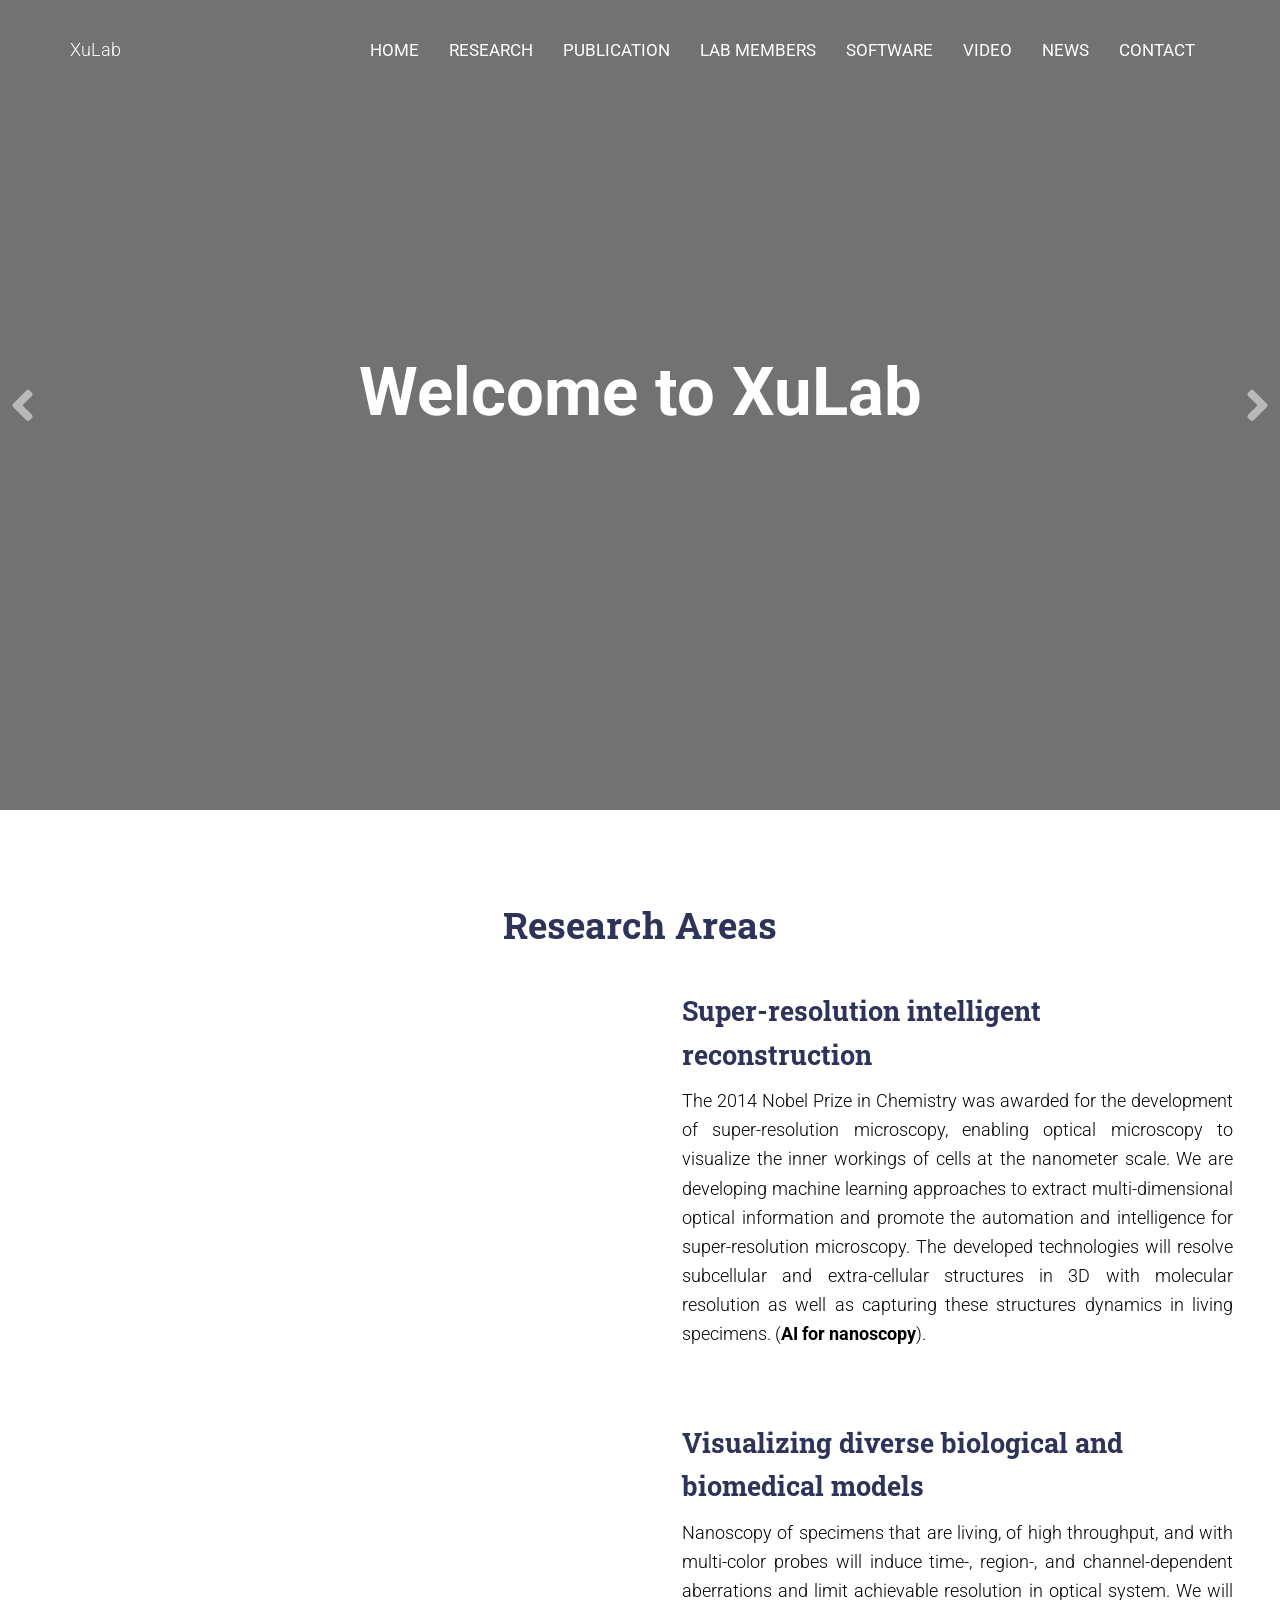
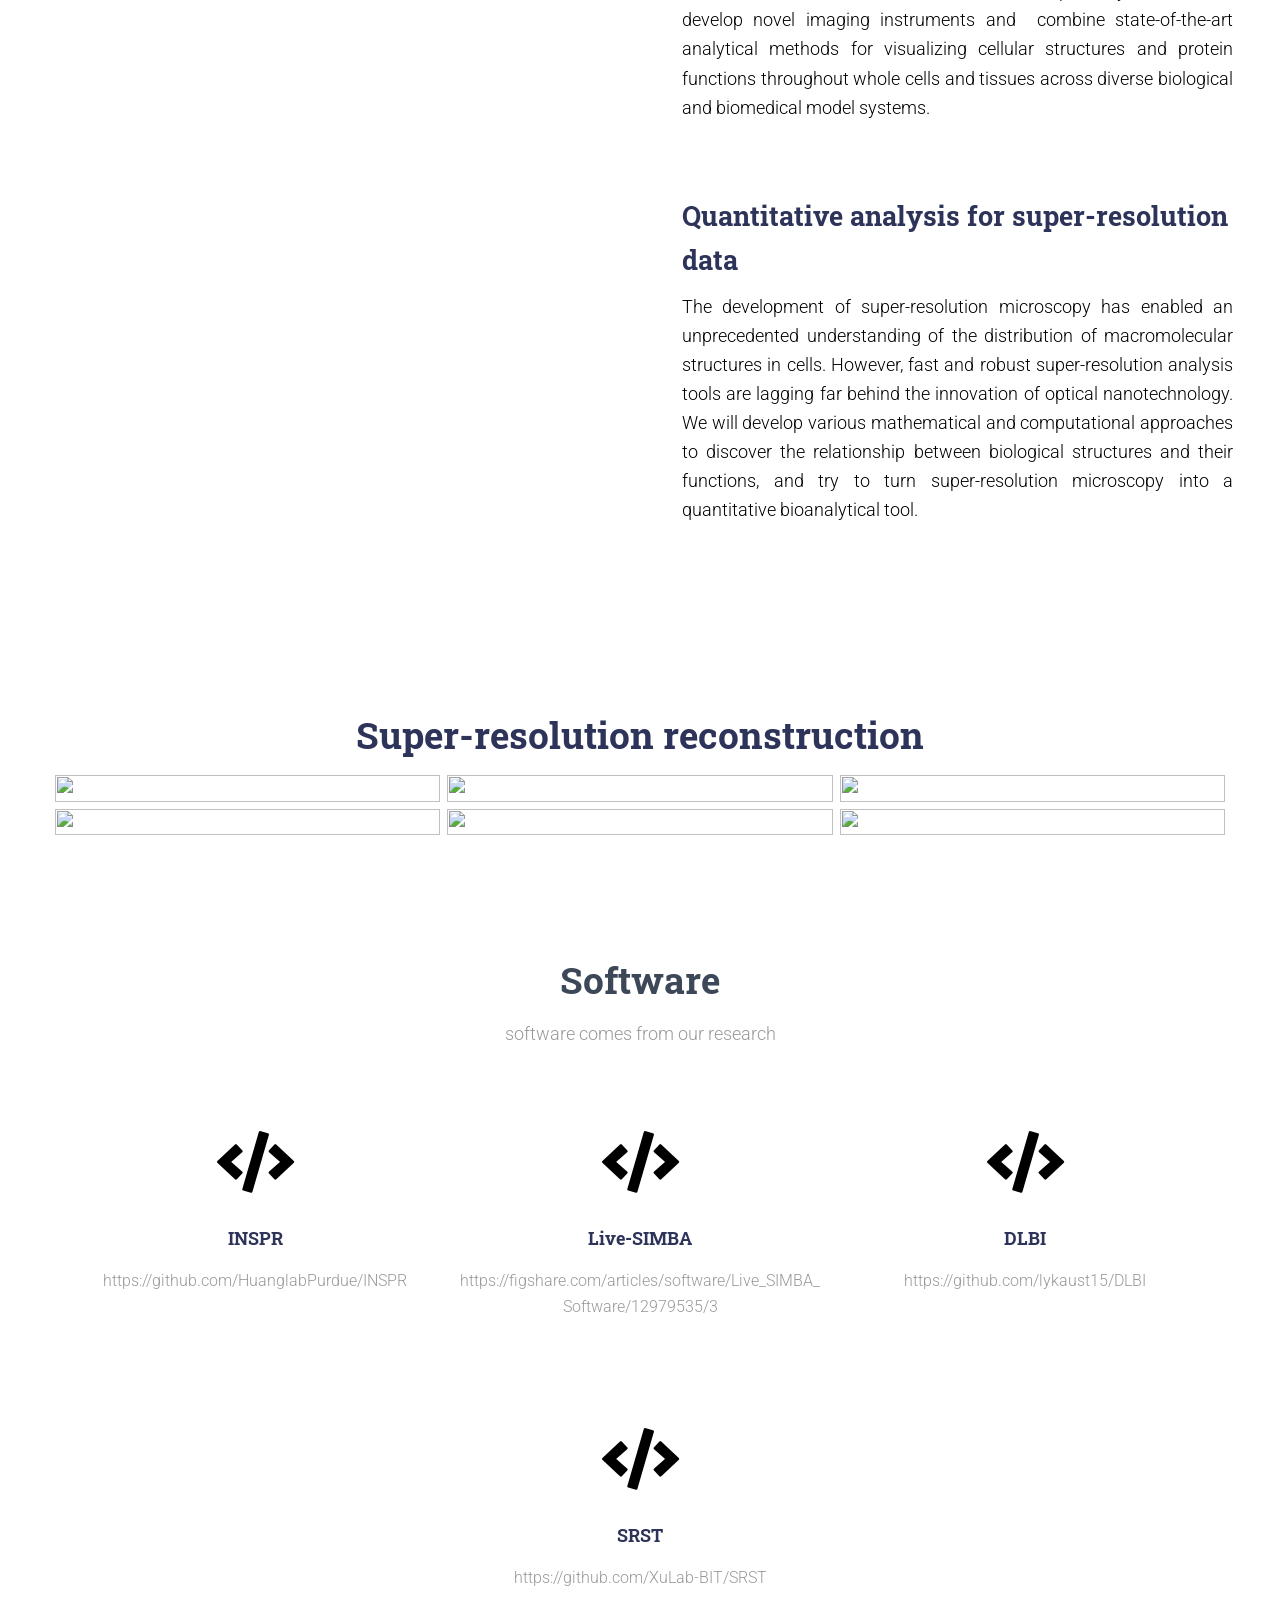
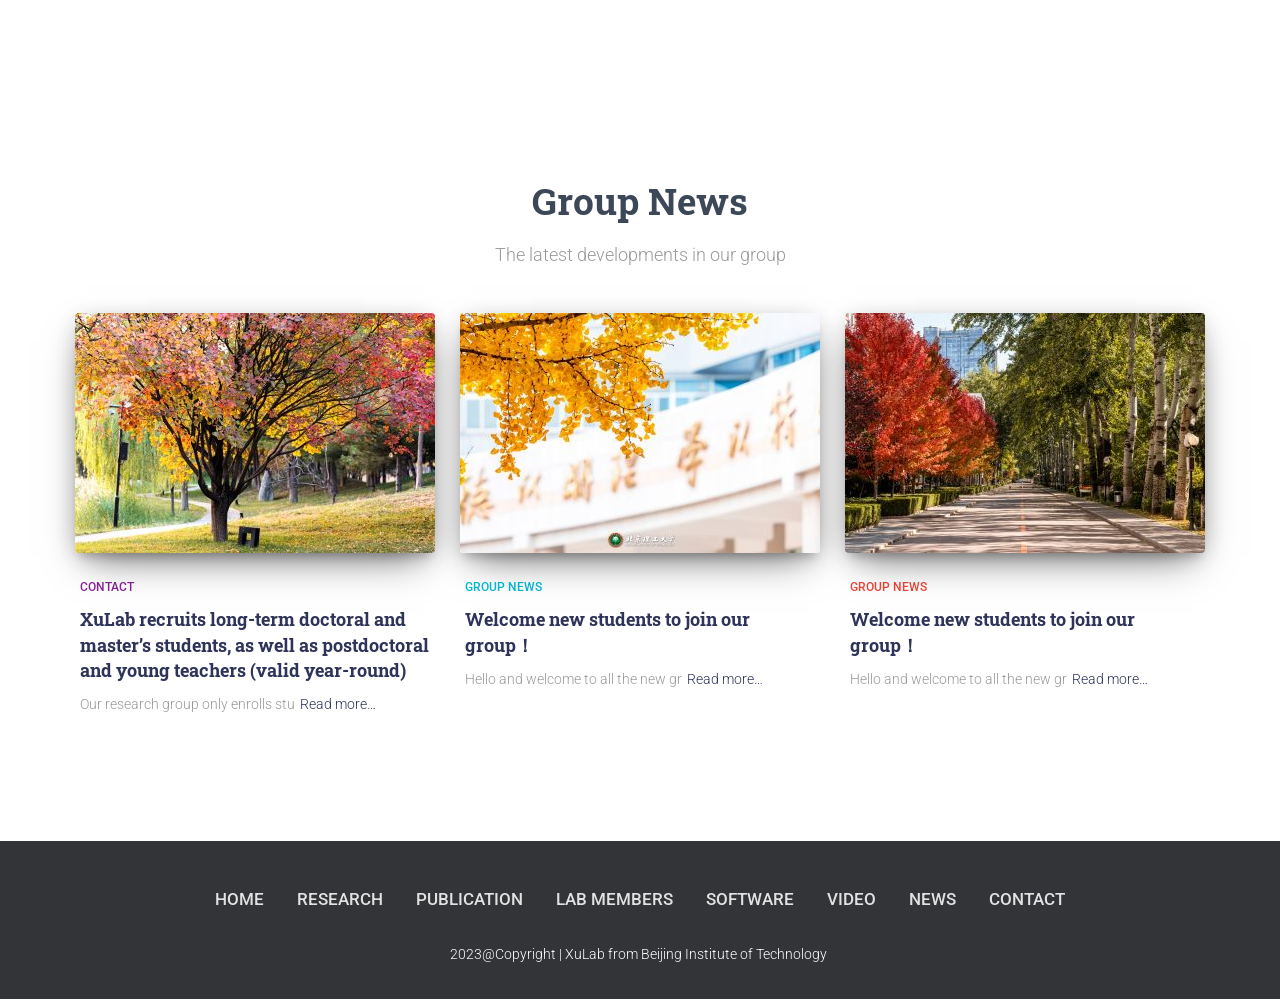
==== commit 235b19e0: "Use GitHub Pages URLs for preview" ====
--- a/index.html
+++ b/index.html
@@ -9,8 +9,8 @@
 <meta name='robots' content='max-image-preview:large' />
 	<style>img:is([sizes="auto" i], [sizes^="auto," i]) { contain-intrinsic-size: 3000px 1500px }</style>
 	<link rel='dns-prefetch' href='//fonts.googleapis.com' />
-<link rel="alternate" type="application/rss+xml" title="XuLab &raquo; Feed" href="https://xulab.cc/feed/" />
-<link rel="alternate" type="application/rss+xml" title="XuLab &raquo; 评论 Feed" href="https://xulab.cc/comments/feed/" />
+<link rel="alternate" type="application/rss+xml" title="XuLab &raquo; Feed" href="https://tailong-chen.github.io/xulab-web/feed/" />
+<link rel="alternate" type="application/rss+xml" title="XuLab &raquo; 评论 Feed" href="https://tailong-chen.github.io/xulab-web/comments/feed/" />
 <script type="text/javascript">
 /* <![CDATA[ */
 window._wpemojiSettings = {"baseUrl":"https:\/\/s.w.org\/images\/core\/emoji\/15.0.3\/72x72\/","ext":".png","svgUrl":"https:\/\/s.w.org\/images\/core\/emoji\/15.0.3\/svg\/","svgExt":".svg","source":{"concatemoji":"\/wp-includes\/js\/wp-emoji-release.min.js?ver=6.7.1"}};
@@ -32,7 +32,7 @@
 		padding: 0 !important;
 	}
 </style>
-<link rel='stylesheet' id='wp-block-library-css' href='https://xulab.cc/wp-includes/css/dist/block-library/style.min.css?ver=6.7.1' type='text/css' media='all' />
+<link rel='stylesheet' id='wp-block-library-css' href='https://tailong-chen.github.io/xulab-web/wp-includes/css/dist/block-library/style.min.css?ver=6.7.1' type='text/css' media='all' />
 <style id='classic-theme-styles-inline-css' type='text/css'>
 /*! This file is auto-generated */
 .wp-block-button__link{color:#fff;background-color:#32373c;border-radius:9999px;box-shadow:none;text-decoration:none;padding:calc(.667em + 2px) calc(1.333em + 2px);font-size:1.125em}.wp-block-file__button{background:#32373c;color:#fff;text-decoration:none}
@@ -482,15 +482,15 @@
 		
 </style>
 <link rel='stylesheet' id='hestia_fonts-css' href='https://fonts.googleapis.com/css?family=Roboto%3A300%2C400%2C500%2C700%7CRoboto+Slab%3A400%2C700&#038;subset=latin%2Clatin-ext&#038;ver=3.0.23' type='text/css' media='all' />
-<script type="text/javascript" src="https://xulab.cc/wp-includes/js/jquery/jquery.min.js?ver=3.7.1" id="jquery-core-js"></script>
-<script type="text/javascript" src="https://xulab.cc/wp-includes/js/jquery/jquery-migrate.min.js?ver=3.4.1" id="jquery-migrate-js"></script>
+<script type="text/javascript" src="https://tailong-chen.github.io/xulab-web/wp-includes/js/jquery/jquery.min.js?ver=3.7.1" id="jquery-core-js"></script>
+<script type="text/javascript" src="https://tailong-chen.github.io/xulab-web/wp-includes/js/jquery/jquery-migrate.min.js?ver=3.4.1" id="jquery-migrate-js"></script>
 <script type="text/javascript" src="/wp-content/themes/hestia-pro/inc/addons/assets/js/aos.min.js?ver=1" id="animate-on-scroll-js"></script>
-<link rel="https://api.w.org/" href="https://xulab.cc/wp-json/" /><link rel="alternate" title="JSON" type="application/json" href="https://xulab.cc/wp-json/wp/v2/pages/13" /><link rel="EditURI" type="application/rsd+xml" title="RSD" href="/xmlrpc.php?rsd" />
+<link rel="https://api.w.org/" href="https://tailong-chen.github.io/xulab-web/wp-json/" /><link rel="alternate" title="JSON" type="application/json" href="https://tailong-chen.github.io/xulab-web/wp-json/wp/v2/pages/13" /><link rel="EditURI" type="application/rsd+xml" title="RSD" href="/xmlrpc.php?rsd" />
 <meta name="generator" content="WordPress 6.7.1" />
-<link rel="canonical" href="https://xulab.cc/" />
-<link rel='shortlink' href='https://xulab.cc/' />
-<link rel="alternate" title="oEmbed (JSON)" type="application/json+oembed" href="https://xulab.cc/wp-json/oembed/1.0/embed?url=https%3A%2F%2Fxulab.cc%2F" />
-<link rel="alternate" title="oEmbed (XML)" type="text/xml+oembed" href="https://xulab.cc/wp-json/oembed/1.0/embed?url=https%3A%2F%2Fxulab.cc%2F&#038;format=xml" />
+<link rel="canonical" href="https://tailong-chen.github.io/xulab-web/" />
+<link rel='shortlink' href='https://tailong-chen.github.io/xulab-web/' />
+<link rel="alternate" title="oEmbed (JSON)" type="application/json+oembed" href="https://tailong-chen.github.io/xulab-web/wp-json/oembed/1.0/embed?url=https%3A%2F%2Fxulab.cc%2F" />
+<link rel="alternate" title="oEmbed (XML)" type="text/xml+oembed" href="https://tailong-chen.github.io/xulab-web/wp-json/oembed/1.0/embed?url=https%3A%2F%2Fxulab.cc%2F&#038;format=xml" />
 <link rel="icon" href="/wp-content/uploads/2023/05/cropped-bit_xiaohui-32x32.jpg" sizes="32x32" />
 <link rel="icon" href="/wp-content/uploads/2023/05/cropped-bit_xiaohui-192x192.jpg" sizes="192x192" />
 <link rel="apple-touch-icon" href="/wp-content/uploads/2023/05/cropped-bit_xiaohui-180x180.jpg" />
@@ -504,7 +504,7 @@
 						<div class="container">
 						<div class="navbar-header">
 			<div class="title-logo-wrapper">
-				<a class="navbar-brand" href="https://xulab.cc/"
+				<a class="navbar-brand" href="https://tailong-chen.github.io/xulab-web/"
 						title="XuLab">
 					<p>XuLab</p></a>
 			</div>
@@ -517,14 +517,14 @@
 			</button>
 					</div>
 				</div>
-		<div id="main-navigation" class="collapse navbar-collapse"><ul id="menu-primary-menu" class="nav navbar-nav"><li id="menu-item-30" class="menu-item menu-item-type-post_type menu-item-object-page menu-item-home current-menu-item page_item page-item-13 current_page_item menu-item-30 active"><a title="HOME" href="https://xulab.cc/">HOME</a></li>
-<li id="menu-item-83" class="menu-item menu-item-type-post_type menu-item-object-page menu-item-83"><a title="RESEARCH" href="https://xulab.cc/research/">RESEARCH</a></li>
-<li id="menu-item-82" class="menu-item menu-item-type-post_type menu-item-object-page menu-item-82"><a title="PUBLICATION" href="https://xulab.cc/publication/">PUBLICATION</a></li>
-<li id="menu-item-81" class="menu-item menu-item-type-post_type menu-item-object-page menu-item-81"><a title="LAB MEMBERS" href="https://xulab.cc/lab-members/">LAB MEMBERS</a></li>
-<li id="menu-item-168" class="menu-item menu-item-type-post_type menu-item-object-page menu-item-168"><a title="Software" href="https://xulab.cc/software/">Software</a></li>
-<li id="menu-item-80" class="menu-item menu-item-type-post_type menu-item-object-page menu-item-80"><a title="VIDEO" href="https://xulab.cc/video/">VIDEO</a></li>
-<li id="menu-item-79" class="menu-item menu-item-type-post_type menu-item-object-page menu-item-79"><a title="NEWS" href="https://xulab.cc/news/">NEWS</a></li>
-<li id="menu-item-78" class="menu-item menu-item-type-post_type menu-item-object-page menu-item-78"><a title="CONTACT" href="https://xulab.cc/contact/">CONTACT</a></li>
+		<div id="main-navigation" class="collapse navbar-collapse"><ul id="menu-primary-menu" class="nav navbar-nav"><li id="menu-item-30" class="menu-item menu-item-type-post_type menu-item-object-page menu-item-home current-menu-item page_item page-item-13 current_page_item menu-item-30 active"><a title="HOME" href="https://tailong-chen.github.io/xulab-web/">HOME</a></li>
+<li id="menu-item-83" class="menu-item menu-item-type-post_type menu-item-object-page menu-item-83"><a title="RESEARCH" href="https://tailong-chen.github.io/xulab-web/research/">RESEARCH</a></li>
+<li id="menu-item-82" class="menu-item menu-item-type-post_type menu-item-object-page menu-item-82"><a title="PUBLICATION" href="https://tailong-chen.github.io/xulab-web/publication/">PUBLICATION</a></li>
+<li id="menu-item-81" class="menu-item menu-item-type-post_type menu-item-object-page menu-item-81"><a title="LAB MEMBERS" href="https://tailong-chen.github.io/xulab-web/lab-members/">LAB MEMBERS</a></li>
+<li id="menu-item-168" class="menu-item menu-item-type-post_type menu-item-object-page menu-item-168"><a title="Software" href="https://tailong-chen.github.io/xulab-web/software/">Software</a></li>
+<li id="menu-item-80" class="menu-item menu-item-type-post_type menu-item-object-page menu-item-80"><a title="VIDEO" href="https://tailong-chen.github.io/xulab-web/video/">VIDEO</a></li>
+<li id="menu-item-79" class="menu-item menu-item-type-post_type menu-item-object-page menu-item-79"><a title="NEWS" href="https://tailong-chen.github.io/xulab-web/news/">NEWS</a></li>
+<li id="menu-item-78" class="menu-item menu-item-type-post_type menu-item-object-page menu-item-78"><a title="CONTACT" href="https://tailong-chen.github.io/xulab-web/contact/">CONTACT</a></li>
 </ul></div>			</div>
 					</nav>
 				</header>
@@ -796,48 +796,48 @@
 				<div class="row"  data-aos="fade-up" >			<article class="col-xs-12 col-ms-10 col-ms-offset-1 col-sm-8 col-sm-offset-2 col-md-4 hestia-blog-item">
 				<div class="card card-plain card-blog">
 												<div class="card-image">
-								<a href="https://xulab.cc/2023/05/06/appearance-guide/" title="XuLab recruits long-term doctoral and master’s students, as well as postdoctoral and young teachers (valid year-round)">
+								<a href="https://tailong-chen.github.io/xulab-web/2023/05/06/appearance-guide/" title="XuLab recruits long-term doctoral and master’s students, as well as postdoctoral and young teachers (valid year-round)">
 									<img width="360" height="240" src="/wp-content/uploads/2023/05/fb069f6360d240768ff0a4a6727bf16d-360x240.jpg" class="attachment-hestia-blog size-hestia-blog wp-post-image" alt="" decoding="async" loading="lazy" />								</a>
 							</div>
 											<div class="content">
-						<h6 class="category"><a href="https://xulab.cc/category/contact/" title="View all posts in CONTACT"  rel="tag">CONTACT</a> </h6>
+						<h6 class="category"><a href="https://tailong-chen.github.io/xulab-web/category/contact/" title="View all posts in CONTACT"  rel="tag">CONTACT</a> </h6>
 						<h4 class="card-title entry-title">
-							<a class="blog-item-title-link" href="https://xulab.cc/2023/05/06/appearance-guide/" title="XuLab recruits long-term doctoral and master’s students, as well as postdoctoral and young teachers (valid year-round)" rel="bookmark">
+							<a class="blog-item-title-link" href="https://tailong-chen.github.io/xulab-web/2023/05/06/appearance-guide/" title="XuLab recruits long-term doctoral and master’s students, as well as postdoctoral and young teachers (valid year-round)" rel="bookmark">
 								XuLab recruits long-term doctoral and master’s students, as well as postdoctoral and young teachers (valid year-round)							</a>
 						</h4>
-						<p class="card-description">Our research group only enrolls stu<a class="moretag" href="https://xulab.cc/2023/05/06/appearance-guide/"> Read more&hellip;</a></p>
+						<p class="card-description">Our research group only enrolls stu<a class="moretag" href="https://tailong-chen.github.io/xulab-web/2023/05/06/appearance-guide/"> Read more&hellip;</a></p>
 					</div>
 				</div>
 				</article>
 							<article class="col-xs-12 col-ms-10 col-ms-offset-1 col-sm-8 col-sm-offset-2 col-md-4 hestia-blog-item">
 				<div class="card card-plain card-blog">
 												<div class="card-image">
-								<a href="https://xulab.cc/2022/09/30/perfectly-on-furniture/" title="Welcome new students to join our group！">
+								<a href="https://tailong-chen.github.io/xulab-web/2022/09/30/perfectly-on-furniture/" title="Welcome new students to join our group！">
 									<img width="360" height="240" src="/wp-content/uploads/2023/05/ff88f3baec6d45609297b1eca4e17d75-360x240.jpg" class="attachment-hestia-blog size-hestia-blog wp-post-image" alt="" decoding="async" loading="lazy" />								</a>
 							</div>
 											<div class="content">
-						<h6 class="category"><a href="https://xulab.cc/category/group-news/" title="View all posts in GROUP NEWS"  rel="tag">GROUP NEWS</a> </h6>
+						<h6 class="category"><a href="https://tailong-chen.github.io/xulab-web/category/group-news/" title="View all posts in GROUP NEWS"  rel="tag">GROUP NEWS</a> </h6>
 						<h4 class="card-title entry-title">
-							<a class="blog-item-title-link" href="https://xulab.cc/2022/09/30/perfectly-on-furniture/" title="Welcome new students to join our group！" rel="bookmark">
+							<a class="blog-item-title-link" href="https://tailong-chen.github.io/xulab-web/2022/09/30/perfectly-on-furniture/" title="Welcome new students to join our group！" rel="bookmark">
 								Welcome new students to join our group！							</a>
 						</h4>
-						<p class="card-description">Hello and welcome to all the new gr<a class="moretag" href="https://xulab.cc/2022/09/30/perfectly-on-furniture/"> Read more&hellip;</a></p>
+						<p class="card-description">Hello and welcome to all the new gr<a class="moretag" href="https://tailong-chen.github.io/xulab-web/2022/09/30/perfectly-on-furniture/"> Read more&hellip;</a></p>
 					</div>
 				</div>
 				</article>
 							<article class="col-xs-12 col-ms-10 col-ms-offset-1 col-sm-8 col-sm-offset-2 col-md-4 hestia-blog-item">
 				<div class="card card-plain card-blog">
 												<div class="card-image">
-								<a href="https://xulab.cc/2022/07/09/welcome-new-students-to-join-our-group%ef%bc%81/" title="Welcome new students to join our group！">
+								<a href="https://tailong-chen.github.io/xulab-web/2022/07/09/welcome-new-students-to-join-our-group%ef%bc%81/" title="Welcome new students to join our group！">
 									<img width="360" height="240" src="/wp-content/uploads/2023/05/d11eabf5e8f54ce48cacef307726cdd1-360x240.jpg" class="attachment-hestia-blog size-hestia-blog wp-post-image" alt="" decoding="async" loading="lazy" />								</a>
 							</div>
 											<div class="content">
-						<h6 class="category"><a href="https://xulab.cc/category/group-news/" title="View all posts in GROUP NEWS"  rel="tag">GROUP NEWS</a> </h6>
+						<h6 class="category"><a href="https://tailong-chen.github.io/xulab-web/category/group-news/" title="View all posts in GROUP NEWS"  rel="tag">GROUP NEWS</a> </h6>
 						<h4 class="card-title entry-title">
-							<a class="blog-item-title-link" href="https://xulab.cc/2022/07/09/welcome-new-students-to-join-our-group%ef%bc%81/" title="Welcome new students to join our group！" rel="bookmark">
+							<a class="blog-item-title-link" href="https://tailong-chen.github.io/xulab-web/2022/07/09/welcome-new-students-to-join-our-group%ef%bc%81/" title="Welcome new students to join our group！" rel="bookmark">
 								Welcome new students to join our group！							</a>
 						</h4>
-						<p class="card-description">Hello and welcome to all the new gr<a class="moretag" href="https://xulab.cc/2022/07/09/welcome-new-students-to-join-our-group%ef%bc%81/"> Read more&hellip;</a></p>
+						<p class="card-description">Hello and welcome to all the new gr<a class="moretag" href="https://tailong-chen.github.io/xulab-web/2022/07/09/welcome-new-students-to-join-our-group%ef%bc%81/"> Read more&hellip;</a></p>
 					</div>
 				</div>
 				</article>
@@ -846,14 +846,14 @@
 					</section>
 							<footer class="footer footer-black footer-big">
 						<div class="container">
-																<div class="hestia-bottom-footer-content"><ul id="menu-primary-menu-1" class="footer-menu hestia-center"><li class="menu-item menu-item-type-post_type menu-item-object-page menu-item-home current-menu-item page_item page-item-13 current_page_item menu-item-30"><a href="https://xulab.cc/" aria-current="page">HOME</a></li>
-<li class="menu-item menu-item-type-post_type menu-item-object-page menu-item-83"><a href="https://xulab.cc/research/">RESEARCH</a></li>
-<li class="menu-item menu-item-type-post_type menu-item-object-page menu-item-82"><a href="https://xulab.cc/publication/">PUBLICATION</a></li>
-<li class="menu-item menu-item-type-post_type menu-item-object-page menu-item-81"><a href="https://xulab.cc/lab-members/">LAB MEMBERS</a></li>
-<li class="menu-item menu-item-type-post_type menu-item-object-page menu-item-168"><a href="https://xulab.cc/software/">Software</a></li>
-<li class="menu-item menu-item-type-post_type menu-item-object-page menu-item-80"><a href="https://xulab.cc/video/">VIDEO</a></li>
-<li class="menu-item menu-item-type-post_type menu-item-object-page menu-item-79"><a href="https://xulab.cc/news/">NEWS</a></li>
-<li class="menu-item menu-item-type-post_type menu-item-object-page menu-item-78"><a href="https://xulab.cc/contact/">CONTACT</a></li>
+																<div class="hestia-bottom-footer-content"><ul id="menu-primary-menu-1" class="footer-menu hestia-center"><li class="menu-item menu-item-type-post_type menu-item-object-page menu-item-home current-menu-item page_item page-item-13 current_page_item menu-item-30"><a href="https://tailong-chen.github.io/xulab-web/" aria-current="page">HOME</a></li>
+<li class="menu-item menu-item-type-post_type menu-item-object-page menu-item-83"><a href="https://tailong-chen.github.io/xulab-web/research/">RESEARCH</a></li>
+<li class="menu-item menu-item-type-post_type menu-item-object-page menu-item-82"><a href="https://tailong-chen.github.io/xulab-web/publication/">PUBLICATION</a></li>
+<li class="menu-item menu-item-type-post_type menu-item-object-page menu-item-81"><a href="https://tailong-chen.github.io/xulab-web/lab-members/">LAB MEMBERS</a></li>
+<li class="menu-item menu-item-type-post_type menu-item-object-page menu-item-168"><a href="https://tailong-chen.github.io/xulab-web/software/">Software</a></li>
+<li class="menu-item menu-item-type-post_type menu-item-object-page menu-item-80"><a href="https://tailong-chen.github.io/xulab-web/video/">VIDEO</a></li>
+<li class="menu-item menu-item-type-post_type menu-item-object-page menu-item-79"><a href="https://tailong-chen.github.io/xulab-web/news/">NEWS</a></li>
+<li class="menu-item menu-item-type-post_type menu-item-object-page menu-item-78"><a href="https://tailong-chen.github.io/xulab-web/contact/">CONTACT</a></li>
 </ul><div class="copyright hestia-center">2023@Copyright | XuLab from Beijing Institute of Technology </div></div>			</div>
 					</footer>
 				</div>
@@ -862,9 +862,9 @@
 .wp-container-core-columns-is-layout-1{flex-wrap:nowrap;}.wp-container-core-columns-is-layout-2{flex-wrap:nowrap;}.wp-container-core-columns-is-layout-3{flex-wrap:nowrap;}.wp-block-gallery.wp-block-gallery-1{--wp--style--unstable-gallery-gap:var( --wp--style--gallery-gap-default, var( --gallery-block--gutter-size, var( --wp--style--block-gap, 0.5em ) ) );gap:var( --wp--style--gallery-gap-default, var( --gallery-block--gutter-size, var( --wp--style--block-gap, 0.5em ) ) );}
 </style>
 <link rel='stylesheet' id='font-awesome-5-all-css' href='/wp-content/themes/hestia-pro/assets/font-awesome/css/all.min.css?ver=1.0.2' type='text/css' media='all' />
-<script type="text/javascript" src="https://xulab.cc/wp-includes/js/comment-reply.min.js?ver=6.7.1" id="comment-reply-js" async="async" data-wp-strategy="async"></script>
+<script type="text/javascript" src="https://tailong-chen.github.io/xulab-web/wp-includes/js/comment-reply.min.js?ver=6.7.1" id="comment-reply-js" async="async" data-wp-strategy="async"></script>
 <script type="text/javascript" src="/wp-content/themes/hestia-pro/assets/bootstrap/js/bootstrap.min.js?ver=1.0.2" id="jquery-bootstrap-js"></script>
-<script type="text/javascript" src="https://xulab.cc/wp-includes/js/jquery/ui/core.min.js?ver=1.13.3" id="jquery-ui-core-js"></script>
+<script type="text/javascript" src="https://tailong-chen.github.io/xulab-web/wp-includes/js/jquery/ui/core.min.js?ver=1.13.3" id="jquery-ui-core-js"></script>
 <script type="text/javascript" id="hestia_scripts-js-extra">
 /* <![CDATA[ */
 var requestpost = {"ajaxurl":"\/wp-admin\/admin-ajax.php","disable_autoslide":"","masonry":""};
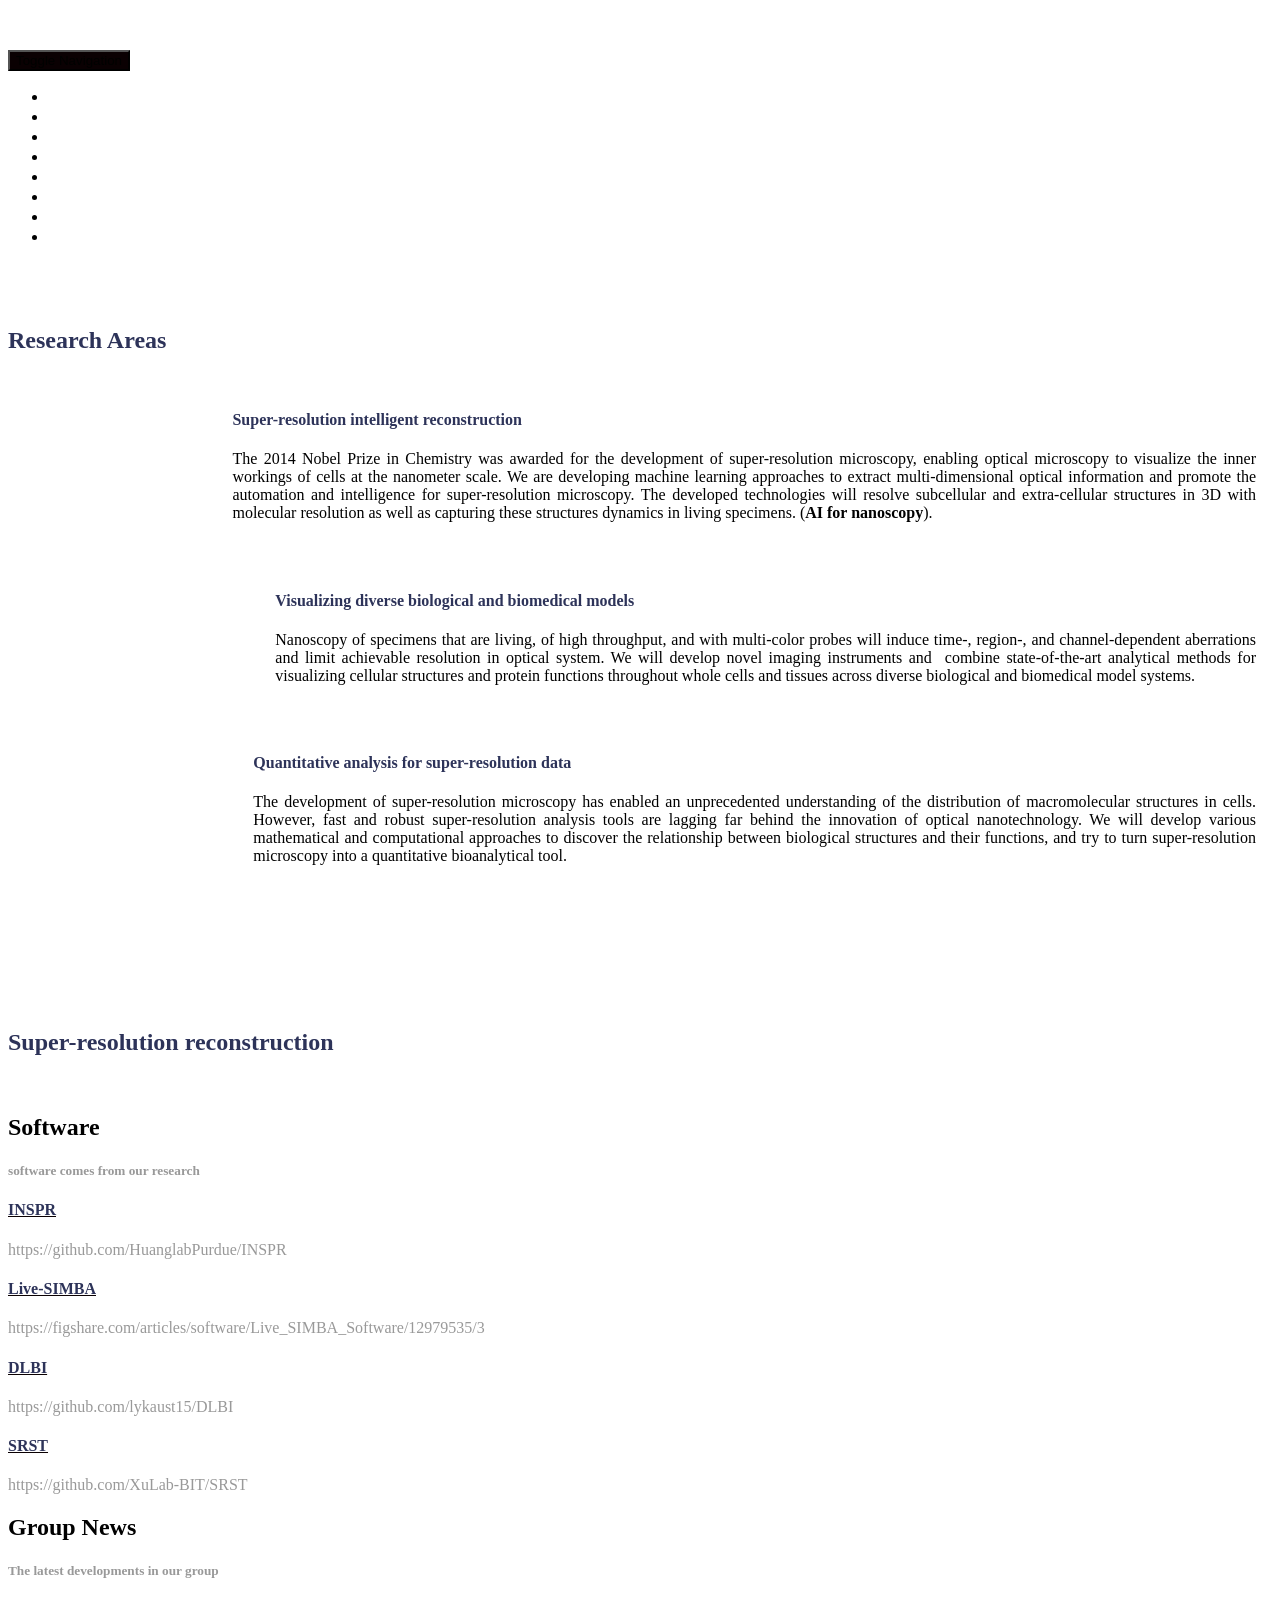
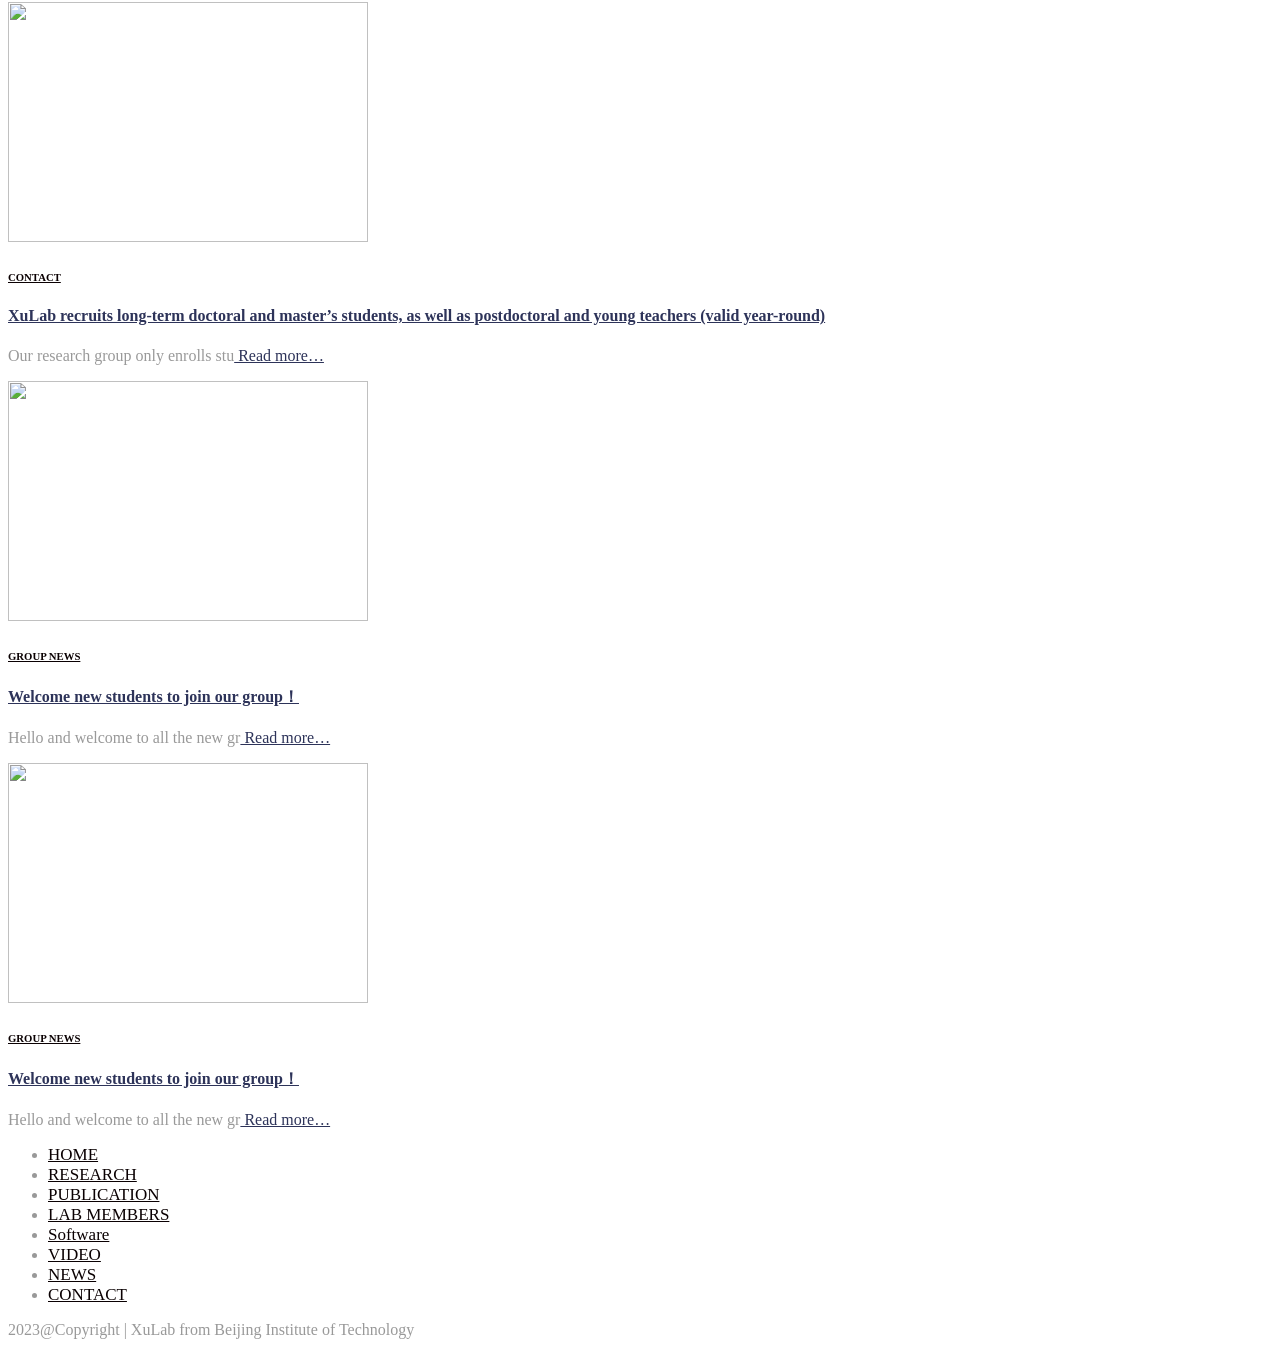
==== commit d5ae7436: "Restore xulab.cc production domain" ====
--- a/index.html
+++ b/index.html
@@ -9,8 +9,8 @@
 <meta name='robots' content='max-image-preview:large' />
 	<style>img:is([sizes="auto" i], [sizes^="auto," i]) { contain-intrinsic-size: 3000px 1500px }</style>
 	<link rel='dns-prefetch' href='//fonts.googleapis.com' />
-<link rel="alternate" type="application/rss+xml" title="XuLab &raquo; Feed" href="https://tailong-chen.github.io/xulab-web/feed/" />
-<link rel="alternate" type="application/rss+xml" title="XuLab &raquo; 评论 Feed" href="https://tailong-chen.github.io/xulab-web/comments/feed/" />
+<link rel="alternate" type="application/rss+xml" title="XuLab &raquo; Feed" href="https://xulab.cc/feed/" />
+<link rel="alternate" type="application/rss+xml" title="XuLab &raquo; 评论 Feed" href="https://xulab.cc/comments/feed/" />
 <script type="text/javascript">
 /* <![CDATA[ */
 window._wpemojiSettings = {"baseUrl":"https:\/\/s.w.org\/images\/core\/emoji\/15.0.3\/72x72\/","ext":".png","svgUrl":"https:\/\/s.w.org\/images\/core\/emoji\/15.0.3\/svg\/","svgExt":".svg","source":{"concatemoji":"\/wp-includes\/js\/wp-emoji-release.min.js?ver=6.7.1"}};
@@ -32,7 +32,7 @@
 		padding: 0 !important;
 	}
 </style>
-<link rel='stylesheet' id='wp-block-library-css' href='https://tailong-chen.github.io/xulab-web/wp-includes/css/dist/block-library/style.min.css?ver=6.7.1' type='text/css' media='all' />
+<link rel='stylesheet' id='wp-block-library-css' href='https://xulab.cc/wp-includes/css/dist/block-library/style.min.css?ver=6.7.1' type='text/css' media='all' />
 <style id='classic-theme-styles-inline-css' type='text/css'>
 /*! This file is auto-generated */
 .wp-block-button__link{color:#fff;background-color:#32373c;border-radius:9999px;box-shadow:none;text-decoration:none;padding:calc(.667em + 2px) calc(1.333em + 2px);font-size:1.125em}.wp-block-file__button{background:#32373c;color:#fff;text-decoration:none}
@@ -43,9 +43,9 @@
 :where(.wp-block-columns.is-layout-flex){gap: 2em;}:where(.wp-block-columns.is-layout-grid){gap: 2em;}
 :root :where(.wp-block-pullquote){font-size: 1.5em;line-height: 1.6;}
 </style>
-<link rel='stylesheet' id='bootstrap-css' href='/wp-content/themes/hestia-pro/assets/bootstrap/css/bootstrap.min.css?ver=1.0.2' type='text/css' media='all' />
-<link rel='stylesheet' id='hestia-font-sizes-css' href='/wp-content/themes/hestia-pro/assets/css/font-sizes.min.css?ver=3.0.23' type='text/css' media='all' />
-<link rel='stylesheet' id='hestia_style-css' href='/wp-content/themes/hestia-pro/style.min.css?ver=3.0.23' type='text/css' media='all' />
+<link rel='stylesheet' id='bootstrap-css' href='https://xulab.cc/wp-content/themes/hestia-pro/assets/bootstrap/css/bootstrap.min.css?ver=1.0.2' type='text/css' media='all' />
+<link rel='stylesheet' id='hestia-font-sizes-css' href='https://xulab.cc/wp-content/themes/hestia-pro/assets/css/font-sizes.min.css?ver=3.0.23' type='text/css' media='all' />
+<link rel='stylesheet' id='hestia_style-css' href='https://xulab.cc/wp-content/themes/hestia-pro/style.min.css?ver=3.0.23' type='text/css' media='all' />
 <style id='hestia_style-inline-css' type='text/css'>
 .hestia-top-bar, .hestia-top-bar .widget.widget_shopping_cart .cart_list {
 			background-color: #363537
@@ -482,19 +482,19 @@
 		
 </style>
 <link rel='stylesheet' id='hestia_fonts-css' href='https://fonts.googleapis.com/css?family=Roboto%3A300%2C400%2C500%2C700%7CRoboto+Slab%3A400%2C700&#038;subset=latin%2Clatin-ext&#038;ver=3.0.23' type='text/css' media='all' />
-<script type="text/javascript" src="https://tailong-chen.github.io/xulab-web/wp-includes/js/jquery/jquery.min.js?ver=3.7.1" id="jquery-core-js"></script>
-<script type="text/javascript" src="https://tailong-chen.github.io/xulab-web/wp-includes/js/jquery/jquery-migrate.min.js?ver=3.4.1" id="jquery-migrate-js"></script>
-<script type="text/javascript" src="/wp-content/themes/hestia-pro/inc/addons/assets/js/aos.min.js?ver=1" id="animate-on-scroll-js"></script>
-<link rel="https://api.w.org/" href="https://tailong-chen.github.io/xulab-web/wp-json/" /><link rel="alternate" title="JSON" type="application/json" href="https://tailong-chen.github.io/xulab-web/wp-json/wp/v2/pages/13" /><link rel="EditURI" type="application/rsd+xml" title="RSD" href="/xmlrpc.php?rsd" />
+<script type="text/javascript" src="https://xulab.cc/wp-includes/js/jquery/jquery.min.js?ver=3.7.1" id="jquery-core-js"></script>
+<script type="text/javascript" src="https://xulab.cc/wp-includes/js/jquery/jquery-migrate.min.js?ver=3.4.1" id="jquery-migrate-js"></script>
+<script type="text/javascript" src="https://xulab.cc/wp-content/themes/hestia-pro/inc/addons/assets/js/aos.min.js?ver=1" id="animate-on-scroll-js"></script>
+<link rel="https://api.w.org/" href="https://xulab.cc/wp-json/" /><link rel="alternate" title="JSON" type="application/json" href="https://xulab.cc/wp-json/wp/v2/pages/13" /><link rel="EditURI" type="application/rsd+xml" title="RSD" href="/xmlrpc.php?rsd" />
 <meta name="generator" content="WordPress 6.7.1" />
-<link rel="canonical" href="https://tailong-chen.github.io/xulab-web/" />
-<link rel='shortlink' href='https://tailong-chen.github.io/xulab-web/' />
-<link rel="alternate" title="oEmbed (JSON)" type="application/json+oembed" href="https://tailong-chen.github.io/xulab-web/wp-json/oembed/1.0/embed?url=https%3A%2F%2Fxulab.cc%2F" />
-<link rel="alternate" title="oEmbed (XML)" type="text/xml+oembed" href="https://tailong-chen.github.io/xulab-web/wp-json/oembed/1.0/embed?url=https%3A%2F%2Fxulab.cc%2F&#038;format=xml" />
-<link rel="icon" href="/wp-content/uploads/2023/05/cropped-bit_xiaohui-32x32.jpg" sizes="32x32" />
-<link rel="icon" href="/wp-content/uploads/2023/05/cropped-bit_xiaohui-192x192.jpg" sizes="192x192" />
-<link rel="apple-touch-icon" href="/wp-content/uploads/2023/05/cropped-bit_xiaohui-180x180.jpg" />
-<meta name="msapplication-TileImage" content="/wp-content/uploads/2023/05/cropped-bit_xiaohui-270x270.jpg" />
+<link rel="canonical" href="https://xulab.cc/" />
+<link rel='shortlink' href='https://xulab.cc/' />
+<link rel="alternate" title="oEmbed (JSON)" type="application/json+oembed" href="https://xulab.cc/wp-json/oembed/1.0/embed?url=https%3A%2F%2Fxulab.cc%2F" />
+<link rel="alternate" title="oEmbed (XML)" type="text/xml+oembed" href="https://xulab.cc/wp-json/oembed/1.0/embed?url=https%3A%2F%2Fxulab.cc%2F&#038;format=xml" />
+<link rel="icon" href="https://xulab.cc/wp-content/uploads/2023/05/cropped-bit_xiaohui-32x32.jpg" sizes="32x32" />
+<link rel="icon" href="https://xulab.cc/wp-content/uploads/2023/05/cropped-bit_xiaohui-192x192.jpg" sizes="192x192" />
+<link rel="apple-touch-icon" href="https://xulab.cc/wp-content/uploads/2023/05/cropped-bit_xiaohui-180x180.jpg" />
+<meta name="msapplication-TileImage" content="https://xulab.cc/wp-content/uploads/2023/05/cropped-bit_xiaohui-270x270.jpg" />
 </head>
 
 <body data-rsssl=1 class="home page-template-default page page-id-13 blog-post header-layout-default">
@@ -504,7 +504,7 @@
 						<div class="container">
 						<div class="navbar-header">
 			<div class="title-logo-wrapper">
-				<a class="navbar-brand" href="https://tailong-chen.github.io/xulab-web/"
+				<a class="navbar-brand" href="https://xulab.cc/"
 						title="XuLab">
 					<p>XuLab</p></a>
 			</div>
@@ -517,14 +517,14 @@
 			</button>
 					</div>
 				</div>
-		<div id="main-navigation" class="collapse navbar-collapse"><ul id="menu-primary-menu" class="nav navbar-nav"><li id="menu-item-30" class="menu-item menu-item-type-post_type menu-item-object-page menu-item-home current-menu-item page_item page-item-13 current_page_item menu-item-30 active"><a title="HOME" href="https://tailong-chen.github.io/xulab-web/">HOME</a></li>
-<li id="menu-item-83" class="menu-item menu-item-type-post_type menu-item-object-page menu-item-83"><a title="RESEARCH" href="https://tailong-chen.github.io/xulab-web/research/">RESEARCH</a></li>
-<li id="menu-item-82" class="menu-item menu-item-type-post_type menu-item-object-page menu-item-82"><a title="PUBLICATION" href="https://tailong-chen.github.io/xulab-web/publication/">PUBLICATION</a></li>
-<li id="menu-item-81" class="menu-item menu-item-type-post_type menu-item-object-page menu-item-81"><a title="LAB MEMBERS" href="https://tailong-chen.github.io/xulab-web/lab-members/">LAB MEMBERS</a></li>
-<li id="menu-item-168" class="menu-item menu-item-type-post_type menu-item-object-page menu-item-168"><a title="Software" href="https://tailong-chen.github.io/xulab-web/software/">Software</a></li>
-<li id="menu-item-80" class="menu-item menu-item-type-post_type menu-item-object-page menu-item-80"><a title="VIDEO" href="https://tailong-chen.github.io/xulab-web/video/">VIDEO</a></li>
-<li id="menu-item-79" class="menu-item menu-item-type-post_type menu-item-object-page menu-item-79"><a title="NEWS" href="https://tailong-chen.github.io/xulab-web/news/">NEWS</a></li>
-<li id="menu-item-78" class="menu-item menu-item-type-post_type menu-item-object-page menu-item-78"><a title="CONTACT" href="https://tailong-chen.github.io/xulab-web/contact/">CONTACT</a></li>
+		<div id="main-navigation" class="collapse navbar-collapse"><ul id="menu-primary-menu" class="nav navbar-nav"><li id="menu-item-30" class="menu-item menu-item-type-post_type menu-item-object-page menu-item-home current-menu-item page_item page-item-13 current_page_item menu-item-30 active"><a title="HOME" href="https://xulab.cc/">HOME</a></li>
+<li id="menu-item-83" class="menu-item menu-item-type-post_type menu-item-object-page menu-item-83"><a title="RESEARCH" href="https://xulab.cc/research/">RESEARCH</a></li>
+<li id="menu-item-82" class="menu-item menu-item-type-post_type menu-item-object-page menu-item-82"><a title="PUBLICATION" href="https://xulab.cc/publication/">PUBLICATION</a></li>
+<li id="menu-item-81" class="menu-item menu-item-type-post_type menu-item-object-page menu-item-81"><a title="LAB MEMBERS" href="https://xulab.cc/lab-members/">LAB MEMBERS</a></li>
+<li id="menu-item-168" class="menu-item menu-item-type-post_type menu-item-object-page menu-item-168"><a title="Software" href="https://xulab.cc/software/">Software</a></li>
+<li id="menu-item-80" class="menu-item menu-item-type-post_type menu-item-object-page menu-item-80"><a title="VIDEO" href="https://xulab.cc/video/">VIDEO</a></li>
+<li id="menu-item-79" class="menu-item menu-item-type-post_type menu-item-object-page menu-item-79"><a title="NEWS" href="https://xulab.cc/news/">NEWS</a></li>
+<li id="menu-item-78" class="menu-item menu-item-type-post_type menu-item-object-page menu-item-78"><a title="CONTACT" href="https://xulab.cc/contact/">CONTACT</a></li>
 </ul></div>			</div>
 					</nav>
 				</header>
@@ -796,48 +796,48 @@
 				<div class="row"  data-aos="fade-up" >			<article class="col-xs-12 col-ms-10 col-ms-offset-1 col-sm-8 col-sm-offset-2 col-md-4 hestia-blog-item">
 				<div class="card card-plain card-blog">
 												<div class="card-image">
-								<a href="https://tailong-chen.github.io/xulab-web/2023/05/06/appearance-guide/" title="XuLab recruits long-term doctoral and master’s students, as well as postdoctoral and young teachers (valid year-round)">
-									<img width="360" height="240" src="/wp-content/uploads/2023/05/fb069f6360d240768ff0a4a6727bf16d-360x240.jpg" class="attachment-hestia-blog size-hestia-blog wp-post-image" alt="" decoding="async" loading="lazy" />								</a>
+								<a href="https://xulab.cc/2023/05/06/appearance-guide/" title="XuLab recruits long-term doctoral and master’s students, as well as postdoctoral and young teachers (valid year-round)">
+									<img width="360" height="240" src="https://xulab.cc/wp-content/uploads/2023/05/fb069f6360d240768ff0a4a6727bf16d-360x240.jpg" class="attachment-hestia-blog size-hestia-blog wp-post-image" alt="" decoding="async" loading="lazy" />								</a>
 							</div>
 											<div class="content">
-						<h6 class="category"><a href="https://tailong-chen.github.io/xulab-web/category/contact/" title="View all posts in CONTACT"  rel="tag">CONTACT</a> </h6>
+						<h6 class="category"><a href="https://xulab.cc/category/contact/" title="View all posts in CONTACT"  rel="tag">CONTACT</a> </h6>
 						<h4 class="card-title entry-title">
-							<a class="blog-item-title-link" href="https://tailong-chen.github.io/xulab-web/2023/05/06/appearance-guide/" title="XuLab recruits long-term doctoral and master’s students, as well as postdoctoral and young teachers (valid year-round)" rel="bookmark">
+							<a class="blog-item-title-link" href="https://xulab.cc/2023/05/06/appearance-guide/" title="XuLab recruits long-term doctoral and master’s students, as well as postdoctoral and young teachers (valid year-round)" rel="bookmark">
 								XuLab recruits long-term doctoral and master’s students, as well as postdoctoral and young teachers (valid year-round)							</a>
 						</h4>
-						<p class="card-description">Our research group only enrolls stu<a class="moretag" href="https://tailong-chen.github.io/xulab-web/2023/05/06/appearance-guide/"> Read more&hellip;</a></p>
+						<p class="card-description">Our research group only enrolls stu<a class="moretag" href="https://xulab.cc/2023/05/06/appearance-guide/"> Read more&hellip;</a></p>
 					</div>
 				</div>
 				</article>
 							<article class="col-xs-12 col-ms-10 col-ms-offset-1 col-sm-8 col-sm-offset-2 col-md-4 hestia-blog-item">
 				<div class="card card-plain card-blog">
 												<div class="card-image">
-								<a href="https://tailong-chen.github.io/xulab-web/2022/09/30/perfectly-on-furniture/" title="Welcome new students to join our group！">
-									<img width="360" height="240" src="/wp-content/uploads/2023/05/ff88f3baec6d45609297b1eca4e17d75-360x240.jpg" class="attachment-hestia-blog size-hestia-blog wp-post-image" alt="" decoding="async" loading="lazy" />								</a>
+								<a href="https://xulab.cc/2022/09/30/perfectly-on-furniture/" title="Welcome new students to join our group！">
+									<img width="360" height="240" src="https://xulab.cc/wp-content/uploads/2023/05/ff88f3baec6d45609297b1eca4e17d75-360x240.jpg" class="attachment-hestia-blog size-hestia-blog wp-post-image" alt="" decoding="async" loading="lazy" />								</a>
 							</div>
 											<div class="content">
-						<h6 class="category"><a href="https://tailong-chen.github.io/xulab-web/category/group-news/" title="View all posts in GROUP NEWS"  rel="tag">GROUP NEWS</a> </h6>
+						<h6 class="category"><a href="https://xulab.cc/category/group-news/" title="View all posts in GROUP NEWS"  rel="tag">GROUP NEWS</a> </h6>
 						<h4 class="card-title entry-title">
-							<a class="blog-item-title-link" href="https://tailong-chen.github.io/xulab-web/2022/09/30/perfectly-on-furniture/" title="Welcome new students to join our group！" rel="bookmark">
+							<a class="blog-item-title-link" href="https://xulab.cc/2022/09/30/perfectly-on-furniture/" title="Welcome new students to join our group！" rel="bookmark">
 								Welcome new students to join our group！							</a>
 						</h4>
-						<p class="card-description">Hello and welcome to all the new gr<a class="moretag" href="https://tailong-chen.github.io/xulab-web/2022/09/30/perfectly-on-furniture/"> Read more&hellip;</a></p>
+						<p class="card-description">Hello and welcome to all the new gr<a class="moretag" href="https://xulab.cc/2022/09/30/perfectly-on-furniture/"> Read more&hellip;</a></p>
 					</div>
 				</div>
 				</article>
 							<article class="col-xs-12 col-ms-10 col-ms-offset-1 col-sm-8 col-sm-offset-2 col-md-4 hestia-blog-item">
 				<div class="card card-plain card-blog">
 												<div class="card-image">
-								<a href="https://tailong-chen.github.io/xulab-web/2022/07/09/welcome-new-students-to-join-our-group%ef%bc%81/" title="Welcome new students to join our group！">
-									<img width="360" height="240" src="/wp-content/uploads/2023/05/d11eabf5e8f54ce48cacef307726cdd1-360x240.jpg" class="attachment-hestia-blog size-hestia-blog wp-post-image" alt="" decoding="async" loading="lazy" />								</a>
+								<a href="https://xulab.cc/2022/07/09/welcome-new-students-to-join-our-group%ef%bc%81/" title="Welcome new students to join our group！">
+									<img width="360" height="240" src="https://xulab.cc/wp-content/uploads/2023/05/d11eabf5e8f54ce48cacef307726cdd1-360x240.jpg" class="attachment-hestia-blog size-hestia-blog wp-post-image" alt="" decoding="async" loading="lazy" />								</a>
 							</div>
 											<div class="content">
-						<h6 class="category"><a href="https://tailong-chen.github.io/xulab-web/category/group-news/" title="View all posts in GROUP NEWS"  rel="tag">GROUP NEWS</a> </h6>
+						<h6 class="category"><a href="https://xulab.cc/category/group-news/" title="View all posts in GROUP NEWS"  rel="tag">GROUP NEWS</a> </h6>
 						<h4 class="card-title entry-title">
-							<a class="blog-item-title-link" href="https://tailong-chen.github.io/xulab-web/2022/07/09/welcome-new-students-to-join-our-group%ef%bc%81/" title="Welcome new students to join our group！" rel="bookmark">
+							<a class="blog-item-title-link" href="https://xulab.cc/2022/07/09/welcome-new-students-to-join-our-group%ef%bc%81/" title="Welcome new students to join our group！" rel="bookmark">
 								Welcome new students to join our group！							</a>
 						</h4>
-						<p class="card-description">Hello and welcome to all the new gr<a class="moretag" href="https://tailong-chen.github.io/xulab-web/2022/07/09/welcome-new-students-to-join-our-group%ef%bc%81/"> Read more&hellip;</a></p>
+						<p class="card-description">Hello and welcome to all the new gr<a class="moretag" href="https://xulab.cc/2022/07/09/welcome-new-students-to-join-our-group%ef%bc%81/"> Read more&hellip;</a></p>
 					</div>
 				</div>
 				</article>
@@ -846,14 +846,14 @@
 					</section>
 							<footer class="footer footer-black footer-big">
 						<div class="container">
-																<div class="hestia-bottom-footer-content"><ul id="menu-primary-menu-1" class="footer-menu hestia-center"><li class="menu-item menu-item-type-post_type menu-item-object-page menu-item-home current-menu-item page_item page-item-13 current_page_item menu-item-30"><a href="https://tailong-chen.github.io/xulab-web/" aria-current="page">HOME</a></li>
-<li class="menu-item menu-item-type-post_type menu-item-object-page menu-item-83"><a href="https://tailong-chen.github.io/xulab-web/research/">RESEARCH</a></li>
-<li class="menu-item menu-item-type-post_type menu-item-object-page menu-item-82"><a href="https://tailong-chen.github.io/xulab-web/publication/">PUBLICATION</a></li>
-<li class="menu-item menu-item-type-post_type menu-item-object-page menu-item-81"><a href="https://tailong-chen.github.io/xulab-web/lab-members/">LAB MEMBERS</a></li>
-<li class="menu-item menu-item-type-post_type menu-item-object-page menu-item-168"><a href="https://tailong-chen.github.io/xulab-web/software/">Software</a></li>
-<li class="menu-item menu-item-type-post_type menu-item-object-page menu-item-80"><a href="https://tailong-chen.github.io/xulab-web/video/">VIDEO</a></li>
-<li class="menu-item menu-item-type-post_type menu-item-object-page menu-item-79"><a href="https://tailong-chen.github.io/xulab-web/news/">NEWS</a></li>
-<li class="menu-item menu-item-type-post_type menu-item-object-page menu-item-78"><a href="https://tailong-chen.github.io/xulab-web/contact/">CONTACT</a></li>
+																<div class="hestia-bottom-footer-content"><ul id="menu-primary-menu-1" class="footer-menu hestia-center"><li class="menu-item menu-item-type-post_type menu-item-object-page menu-item-home current-menu-item page_item page-item-13 current_page_item menu-item-30"><a href="https://xulab.cc/" aria-current="page">HOME</a></li>
+<li class="menu-item menu-item-type-post_type menu-item-object-page menu-item-83"><a href="https://xulab.cc/research/">RESEARCH</a></li>
+<li class="menu-item menu-item-type-post_type menu-item-object-page menu-item-82"><a href="https://xulab.cc/publication/">PUBLICATION</a></li>
+<li class="menu-item menu-item-type-post_type menu-item-object-page menu-item-81"><a href="https://xulab.cc/lab-members/">LAB MEMBERS</a></li>
+<li class="menu-item menu-item-type-post_type menu-item-object-page menu-item-168"><a href="https://xulab.cc/software/">Software</a></li>
+<li class="menu-item menu-item-type-post_type menu-item-object-page menu-item-80"><a href="https://xulab.cc/video/">VIDEO</a></li>
+<li class="menu-item menu-item-type-post_type menu-item-object-page menu-item-79"><a href="https://xulab.cc/news/">NEWS</a></li>
+<li class="menu-item menu-item-type-post_type menu-item-object-page menu-item-78"><a href="https://xulab.cc/contact/">CONTACT</a></li>
 </ul><div class="copyright hestia-center">2023@Copyright | XuLab from Beijing Institute of Technology </div></div>			</div>
 					</footer>
 				</div>
@@ -861,15 +861,15 @@
 <style id='core-block-supports-inline-css' type='text/css'>
 .wp-container-core-columns-is-layout-1{flex-wrap:nowrap;}.wp-container-core-columns-is-layout-2{flex-wrap:nowrap;}.wp-container-core-columns-is-layout-3{flex-wrap:nowrap;}.wp-block-gallery.wp-block-gallery-1{--wp--style--unstable-gallery-gap:var( --wp--style--gallery-gap-default, var( --gallery-block--gutter-size, var( --wp--style--block-gap, 0.5em ) ) );gap:var( --wp--style--gallery-gap-default, var( --gallery-block--gutter-size, var( --wp--style--block-gap, 0.5em ) ) );}
 </style>
-<link rel='stylesheet' id='font-awesome-5-all-css' href='/wp-content/themes/hestia-pro/assets/font-awesome/css/all.min.css?ver=1.0.2' type='text/css' media='all' />
-<script type="text/javascript" src="https://tailong-chen.github.io/xulab-web/wp-includes/js/comment-reply.min.js?ver=6.7.1" id="comment-reply-js" async="async" data-wp-strategy="async"></script>
-<script type="text/javascript" src="/wp-content/themes/hestia-pro/assets/bootstrap/js/bootstrap.min.js?ver=1.0.2" id="jquery-bootstrap-js"></script>
-<script type="text/javascript" src="https://tailong-chen.github.io/xulab-web/wp-includes/js/jquery/ui/core.min.js?ver=1.13.3" id="jquery-ui-core-js"></script>
+<link rel='stylesheet' id='font-awesome-5-all-css' href='https://xulab.cc/wp-content/themes/hestia-pro/assets/font-awesome/css/all.min.css?ver=1.0.2' type='text/css' media='all' />
+<script type="text/javascript" src="https://xulab.cc/wp-includes/js/comment-reply.min.js?ver=6.7.1" id="comment-reply-js" async="async" data-wp-strategy="async"></script>
+<script type="text/javascript" src="https://xulab.cc/wp-content/themes/hestia-pro/assets/bootstrap/js/bootstrap.min.js?ver=1.0.2" id="jquery-bootstrap-js"></script>
+<script type="text/javascript" src="https://xulab.cc/wp-includes/js/jquery/ui/core.min.js?ver=1.13.3" id="jquery-ui-core-js"></script>
 <script type="text/javascript" id="hestia_scripts-js-extra">
 /* <![CDATA[ */
 var requestpost = {"ajaxurl":"\/wp-admin\/admin-ajax.php","disable_autoslide":"","masonry":""};
 /* ]]> */
 </script>
-<script type="text/javascript" src="/wp-content/themes/hestia-pro/assets/js/script.min.js?ver=3.0.23" id="hestia_scripts-js"></script>
+<script type="text/javascript" src="https://xulab.cc/wp-content/themes/hestia-pro/assets/js/script.min.js?ver=3.0.23" id="hestia_scripts-js"></script>
 </body>
 </html>
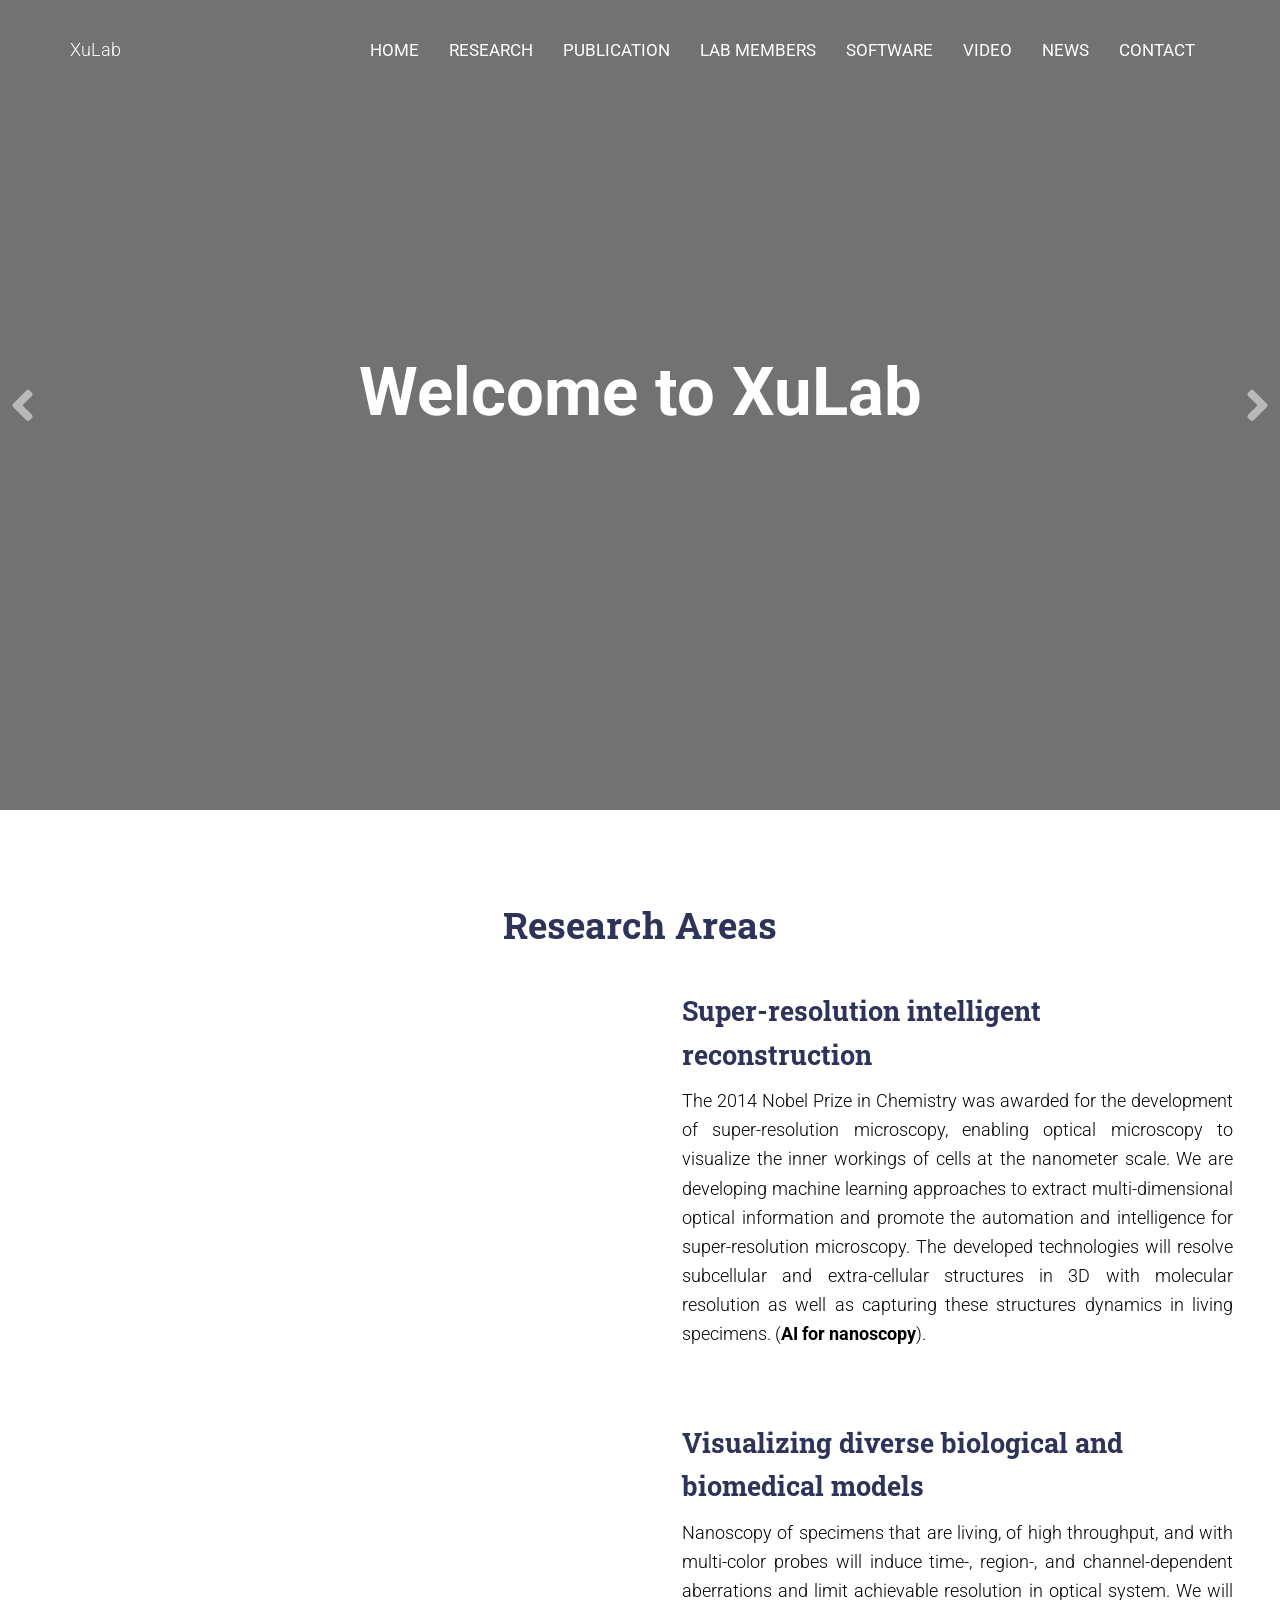
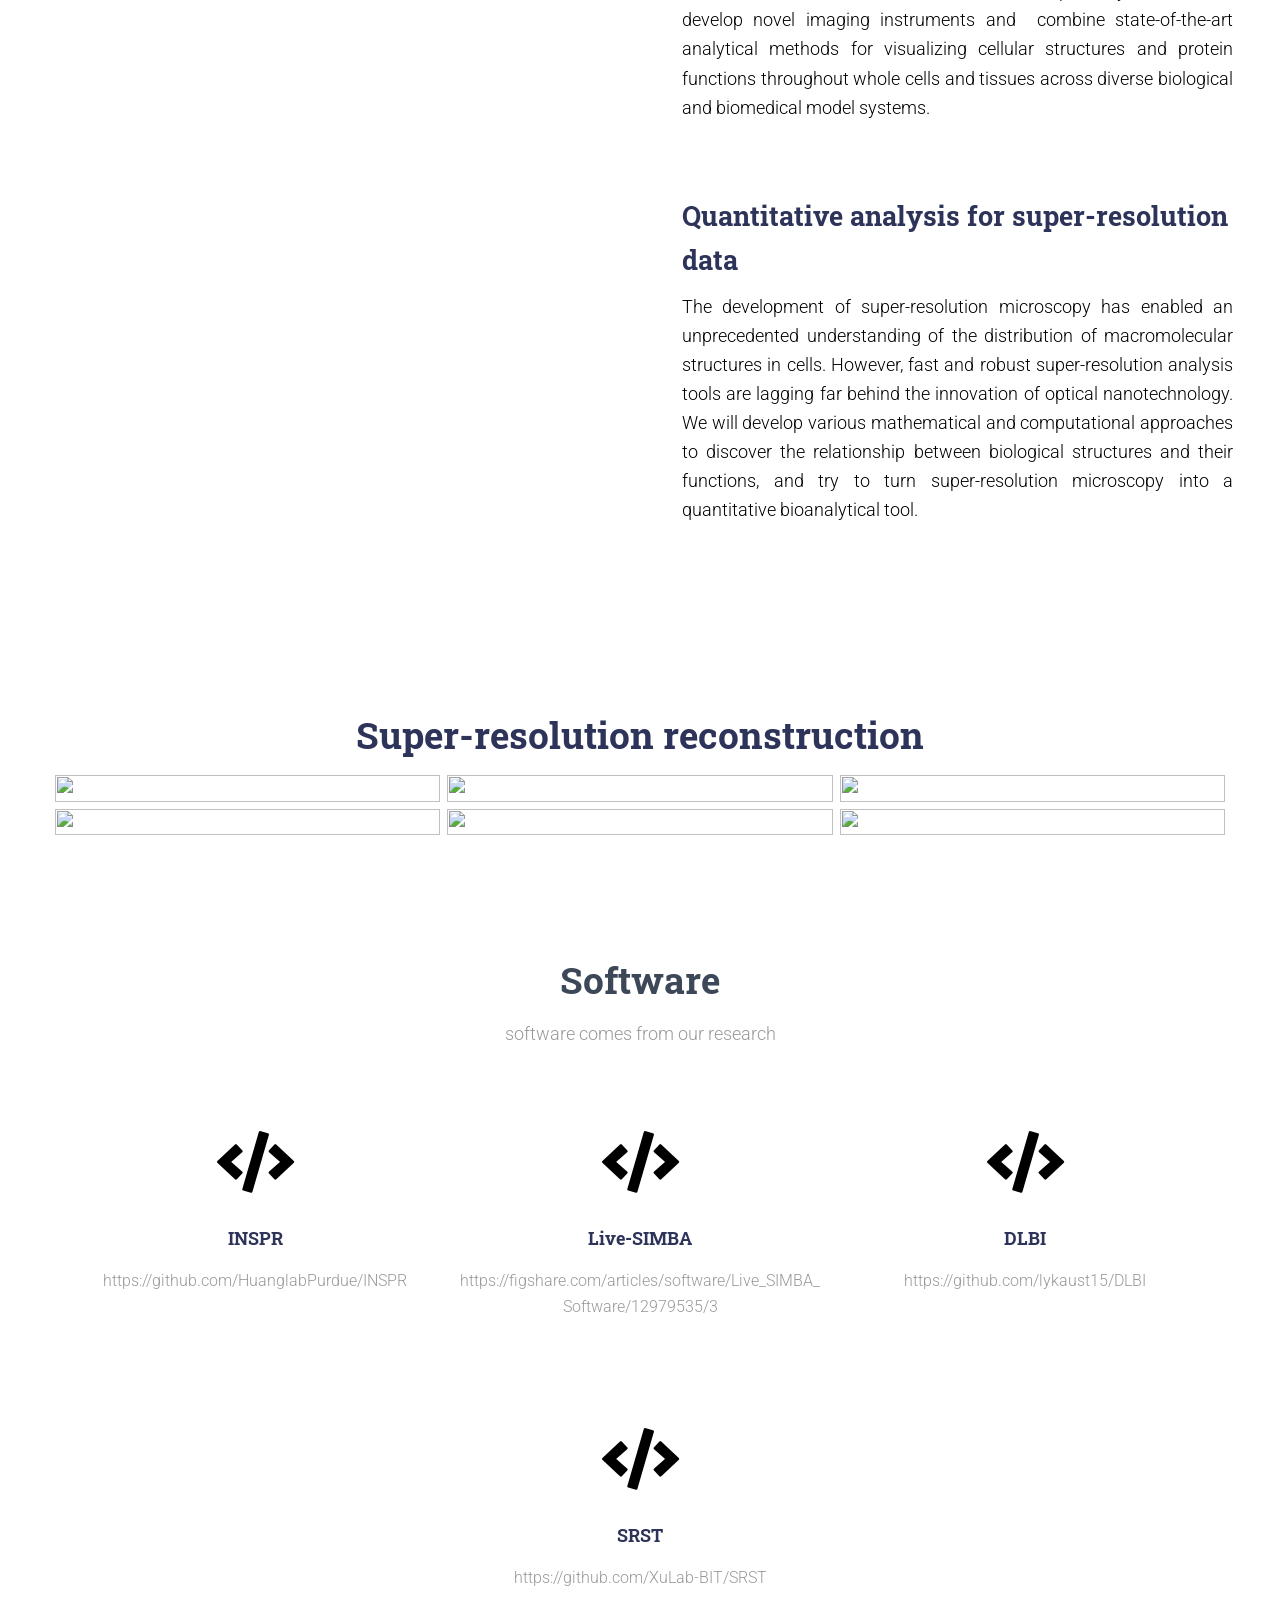
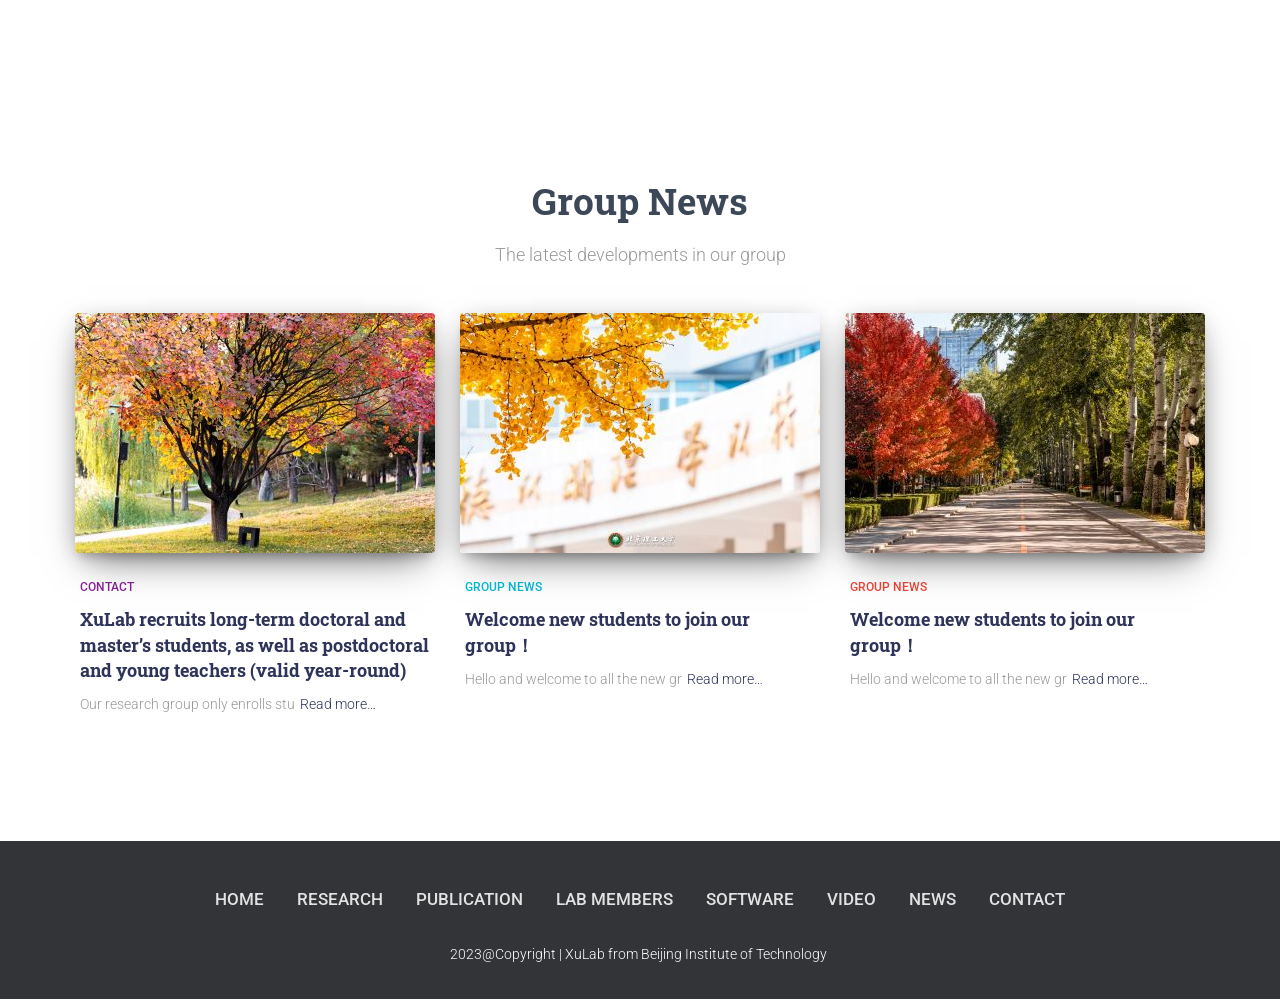
==== commit c5ce2171: "Use same-origin assets for custom domain" ====
--- a/index.html
+++ b/index.html
@@ -32,7 +32,7 @@
 		padding: 0 !important;
 	}
 </style>
-<link rel='stylesheet' id='wp-block-library-css' href='https://xulab.cc/wp-includes/css/dist/block-library/style.min.css?ver=6.7.1' type='text/css' media='all' />
+<link rel='stylesheet' id='wp-block-library-css' href='/wp-includes/css/dist/block-library/style.min.css?ver=6.7.1' type='text/css' media='all' />
 <style id='classic-theme-styles-inline-css' type='text/css'>
 /*! This file is auto-generated */
 .wp-block-button__link{color:#fff;background-color:#32373c;border-radius:9999px;box-shadow:none;text-decoration:none;padding:calc(.667em + 2px) calc(1.333em + 2px);font-size:1.125em}.wp-block-file__button{background:#32373c;color:#fff;text-decoration:none}
@@ -43,9 +43,9 @@
 :where(.wp-block-columns.is-layout-flex){gap: 2em;}:where(.wp-block-columns.is-layout-grid){gap: 2em;}
 :root :where(.wp-block-pullquote){font-size: 1.5em;line-height: 1.6;}
 </style>
-<link rel='stylesheet' id='bootstrap-css' href='https://xulab.cc/wp-content/themes/hestia-pro/assets/bootstrap/css/bootstrap.min.css?ver=1.0.2' type='text/css' media='all' />
-<link rel='stylesheet' id='hestia-font-sizes-css' href='https://xulab.cc/wp-content/themes/hestia-pro/assets/css/font-sizes.min.css?ver=3.0.23' type='text/css' media='all' />
-<link rel='stylesheet' id='hestia_style-css' href='https://xulab.cc/wp-content/themes/hestia-pro/style.min.css?ver=3.0.23' type='text/css' media='all' />
+<link rel='stylesheet' id='bootstrap-css' href='/wp-content/themes/hestia-pro/assets/bootstrap/css/bootstrap.min.css?ver=1.0.2' type='text/css' media='all' />
+<link rel='stylesheet' id='hestia-font-sizes-css' href='/wp-content/themes/hestia-pro/assets/css/font-sizes.min.css?ver=3.0.23' type='text/css' media='all' />
+<link rel='stylesheet' id='hestia_style-css' href='/wp-content/themes/hestia-pro/style.min.css?ver=3.0.23' type='text/css' media='all' />
 <style id='hestia_style-inline-css' type='text/css'>
 .hestia-top-bar, .hestia-top-bar .widget.widget_shopping_cart .cart_list {
 			background-color: #363537
@@ -482,19 +482,19 @@
 		
 </style>
 <link rel='stylesheet' id='hestia_fonts-css' href='https://fonts.googleapis.com/css?family=Roboto%3A300%2C400%2C500%2C700%7CRoboto+Slab%3A400%2C700&#038;subset=latin%2Clatin-ext&#038;ver=3.0.23' type='text/css' media='all' />
-<script type="text/javascript" src="https://xulab.cc/wp-includes/js/jquery/jquery.min.js?ver=3.7.1" id="jquery-core-js"></script>
-<script type="text/javascript" src="https://xulab.cc/wp-includes/js/jquery/jquery-migrate.min.js?ver=3.4.1" id="jquery-migrate-js"></script>
-<script type="text/javascript" src="https://xulab.cc/wp-content/themes/hestia-pro/inc/addons/assets/js/aos.min.js?ver=1" id="animate-on-scroll-js"></script>
+<script type="text/javascript" src="/wp-includes/js/jquery/jquery.min.js?ver=3.7.1" id="jquery-core-js"></script>
+<script type="text/javascript" src="/wp-includes/js/jquery/jquery-migrate.min.js?ver=3.4.1" id="jquery-migrate-js"></script>
+<script type="text/javascript" src="/wp-content/themes/hestia-pro/inc/addons/assets/js/aos.min.js?ver=1" id="animate-on-scroll-js"></script>
 <link rel="https://api.w.org/" href="https://xulab.cc/wp-json/" /><link rel="alternate" title="JSON" type="application/json" href="https://xulab.cc/wp-json/wp/v2/pages/13" /><link rel="EditURI" type="application/rsd+xml" title="RSD" href="/xmlrpc.php?rsd" />
 <meta name="generator" content="WordPress 6.7.1" />
 <link rel="canonical" href="https://xulab.cc/" />
 <link rel='shortlink' href='https://xulab.cc/' />
 <link rel="alternate" title="oEmbed (JSON)" type="application/json+oembed" href="https://xulab.cc/wp-json/oembed/1.0/embed?url=https%3A%2F%2Fxulab.cc%2F" />
 <link rel="alternate" title="oEmbed (XML)" type="text/xml+oembed" href="https://xulab.cc/wp-json/oembed/1.0/embed?url=https%3A%2F%2Fxulab.cc%2F&#038;format=xml" />
-<link rel="icon" href="https://xulab.cc/wp-content/uploads/2023/05/cropped-bit_xiaohui-32x32.jpg" sizes="32x32" />
-<link rel="icon" href="https://xulab.cc/wp-content/uploads/2023/05/cropped-bit_xiaohui-192x192.jpg" sizes="192x192" />
-<link rel="apple-touch-icon" href="https://xulab.cc/wp-content/uploads/2023/05/cropped-bit_xiaohui-180x180.jpg" />
-<meta name="msapplication-TileImage" content="https://xulab.cc/wp-content/uploads/2023/05/cropped-bit_xiaohui-270x270.jpg" />
+<link rel="icon" href="/wp-content/uploads/2023/05/cropped-bit_xiaohui-32x32.jpg" sizes="32x32" />
+<link rel="icon" href="/wp-content/uploads/2023/05/cropped-bit_xiaohui-192x192.jpg" sizes="192x192" />
+<link rel="apple-touch-icon" href="/wp-content/uploads/2023/05/cropped-bit_xiaohui-180x180.jpg" />
+<meta name="msapplication-TileImage" content="/wp-content/uploads/2023/05/cropped-bit_xiaohui-270x270.jpg" />
 </head>
 
 <body data-rsssl=1 class="home page-template-default page page-id-13 blog-post header-layout-default">
@@ -797,7 +797,7 @@
 				<div class="card card-plain card-blog">
 												<div class="card-image">
 								<a href="https://xulab.cc/2023/05/06/appearance-guide/" title="XuLab recruits long-term doctoral and master’s students, as well as postdoctoral and young teachers (valid year-round)">
-									<img width="360" height="240" src="https://xulab.cc/wp-content/uploads/2023/05/fb069f6360d240768ff0a4a6727bf16d-360x240.jpg" class="attachment-hestia-blog size-hestia-blog wp-post-image" alt="" decoding="async" loading="lazy" />								</a>
+									<img width="360" height="240" src="/wp-content/uploads/2023/05/fb069f6360d240768ff0a4a6727bf16d-360x240.jpg" class="attachment-hestia-blog size-hestia-blog wp-post-image" alt="" decoding="async" loading="lazy" />								</a>
 							</div>
 											<div class="content">
 						<h6 class="category"><a href="https://xulab.cc/category/contact/" title="View all posts in CONTACT"  rel="tag">CONTACT</a> </h6>
@@ -813,7 +813,7 @@
 				<div class="card card-plain card-blog">
 												<div class="card-image">
 								<a href="https://xulab.cc/2022/09/30/perfectly-on-furniture/" title="Welcome new students to join our group！">
-									<img width="360" height="240" src="https://xulab.cc/wp-content/uploads/2023/05/ff88f3baec6d45609297b1eca4e17d75-360x240.jpg" class="attachment-hestia-blog size-hestia-blog wp-post-image" alt="" decoding="async" loading="lazy" />								</a>
+									<img width="360" height="240" src="/wp-content/uploads/2023/05/ff88f3baec6d45609297b1eca4e17d75-360x240.jpg" class="attachment-hestia-blog size-hestia-blog wp-post-image" alt="" decoding="async" loading="lazy" />								</a>
 							</div>
 											<div class="content">
 						<h6 class="category"><a href="https://xulab.cc/category/group-news/" title="View all posts in GROUP NEWS"  rel="tag">GROUP NEWS</a> </h6>
@@ -829,7 +829,7 @@
 				<div class="card card-plain card-blog">
 												<div class="card-image">
 								<a href="https://xulab.cc/2022/07/09/welcome-new-students-to-join-our-group%ef%bc%81/" title="Welcome new students to join our group！">
-									<img width="360" height="240" src="https://xulab.cc/wp-content/uploads/2023/05/d11eabf5e8f54ce48cacef307726cdd1-360x240.jpg" class="attachment-hestia-blog size-hestia-blog wp-post-image" alt="" decoding="async" loading="lazy" />								</a>
+									<img width="360" height="240" src="/wp-content/uploads/2023/05/d11eabf5e8f54ce48cacef307726cdd1-360x240.jpg" class="attachment-hestia-blog size-hestia-blog wp-post-image" alt="" decoding="async" loading="lazy" />								</a>
 							</div>
 											<div class="content">
 						<h6 class="category"><a href="https://xulab.cc/category/group-news/" title="View all posts in GROUP NEWS"  rel="tag">GROUP NEWS</a> </h6>
@@ -861,15 +861,15 @@
 <style id='core-block-supports-inline-css' type='text/css'>
 .wp-container-core-columns-is-layout-1{flex-wrap:nowrap;}.wp-container-core-columns-is-layout-2{flex-wrap:nowrap;}.wp-container-core-columns-is-layout-3{flex-wrap:nowrap;}.wp-block-gallery.wp-block-gallery-1{--wp--style--unstable-gallery-gap:var( --wp--style--gallery-gap-default, var( --gallery-block--gutter-size, var( --wp--style--block-gap, 0.5em ) ) );gap:var( --wp--style--gallery-gap-default, var( --gallery-block--gutter-size, var( --wp--style--block-gap, 0.5em ) ) );}
 </style>
-<link rel='stylesheet' id='font-awesome-5-all-css' href='https://xulab.cc/wp-content/themes/hestia-pro/assets/font-awesome/css/all.min.css?ver=1.0.2' type='text/css' media='all' />
-<script type="text/javascript" src="https://xulab.cc/wp-includes/js/comment-reply.min.js?ver=6.7.1" id="comment-reply-js" async="async" data-wp-strategy="async"></script>
-<script type="text/javascript" src="https://xulab.cc/wp-content/themes/hestia-pro/assets/bootstrap/js/bootstrap.min.js?ver=1.0.2" id="jquery-bootstrap-js"></script>
-<script type="text/javascript" src="https://xulab.cc/wp-includes/js/jquery/ui/core.min.js?ver=1.13.3" id="jquery-ui-core-js"></script>
+<link rel='stylesheet' id='font-awesome-5-all-css' href='/wp-content/themes/hestia-pro/assets/font-awesome/css/all.min.css?ver=1.0.2' type='text/css' media='all' />
+<script type="text/javascript" src="/wp-includes/js/comment-reply.min.js?ver=6.7.1" id="comment-reply-js" async="async" data-wp-strategy="async"></script>
+<script type="text/javascript" src="/wp-content/themes/hestia-pro/assets/bootstrap/js/bootstrap.min.js?ver=1.0.2" id="jquery-bootstrap-js"></script>
+<script type="text/javascript" src="/wp-includes/js/jquery/ui/core.min.js?ver=1.13.3" id="jquery-ui-core-js"></script>
 <script type="text/javascript" id="hestia_scripts-js-extra">
 /* <![CDATA[ */
 var requestpost = {"ajaxurl":"\/wp-admin\/admin-ajax.php","disable_autoslide":"","masonry":""};
 /* ]]> */
 </script>
-<script type="text/javascript" src="https://xulab.cc/wp-content/themes/hestia-pro/assets/js/script.min.js?ver=3.0.23" id="hestia_scripts-js"></script>
+<script type="text/javascript" src="/wp-content/themes/hestia-pro/assets/js/script.min.js?ver=3.0.23" id="hestia_scripts-js"></script>
 </body>
 </html>
--- a/wp-includes/css/dist/block-library/style.min.css
+++ b/wp-includes/css/dist/block-library/style.min.css
@@ -0,0 +1,11 @@
+@charset "UTF-8";.wp-block-archives{box-sizing:border-box}.wp-block-archives-dropdown label{display:block}.wp-block-avatar{line-height:0}.wp-block-avatar,.wp-block-avatar img{box-sizing:border-box}.wp-block-avatar.aligncenter{text-align:center}.wp-block-audio{box-sizing:border-box}.wp-block-audio :where(figcaption){margin-bottom:1em;margin-top:.5em}.wp-block-audio audio{min-width:300px;width:100%}.wp-block-button__link{box-sizing:border-box;cursor:pointer;display:inline-block;text-align:center;word-break:break-word}.wp-block-button__link.aligncenter{text-align:center}.wp-block-button__link.alignright{text-align:right}:where(.wp-block-button__link){border-radius:9999px;box-shadow:none;padding:calc(.667em + 2px) calc(1.333em + 2px);text-decoration:none}.wp-block-button[style*=text-decoration] .wp-block-button__link{text-decoration:inherit}.wp-block-buttons>.wp-block-button.has-custom-width{max-width:none}.wp-block-buttons>.wp-block-button.has-custom-width .wp-block-button__link{width:100%}.wp-block-buttons>.wp-block-button.has-custom-font-size .wp-block-button__link{font-size:inherit}.wp-block-buttons>.wp-block-button.wp-block-button__width-25{width:calc(25% - var(--wp--style--block-gap, .5em)*.75)}.wp-block-buttons>.wp-block-button.wp-block-button__width-50{width:calc(50% - var(--wp--style--block-gap, .5em)*.5)}.wp-block-buttons>.wp-block-button.wp-block-button__width-75{width:calc(75% - var(--wp--style--block-gap, .5em)*.25)}.wp-block-buttons>.wp-block-button.wp-block-button__width-100{flex-basis:100%;width:100%}.wp-block-buttons.is-vertical>.wp-block-button.wp-block-button__width-25{width:25%}.wp-block-buttons.is-vertical>.wp-block-button.wp-block-button__width-50{width:50%}.wp-block-buttons.is-vertical>.wp-block-button.wp-block-button__width-75{width:75%}.wp-block-button.is-style-squared,.wp-block-button__link.wp-block-button.is-style-squared{border-radius:0}.wp-block-button.no-border-radius,.wp-block-button__link.no-border-radius{border-radius:0!important}:root :where(.wp-block-button .wp-block-button__link.is-style-outline),:root :where(.wp-block-button.is-style-outline>.wp-block-button__link){border:2px solid;padding:.667em 1.333em}:root :where(.wp-block-button .wp-block-button__link.is-style-outline:not(.has-text-color)),:root :where(.wp-block-button.is-style-outline>.wp-block-button__link:not(.has-text-color)){color:currentColor}:root :where(.wp-block-button .wp-block-button__link.is-style-outline:not(.has-background)),:root :where(.wp-block-button.is-style-outline>.wp-block-button__link:not(.has-background)){background-color:initial;background-image:none}.wp-block-buttons.is-vertical{flex-direction:column}.wp-block-buttons.is-vertical>.wp-block-button:last-child{margin-bottom:0}.wp-block-buttons>.wp-block-button{display:inline-block;margin:0}.wp-block-buttons.is-content-justification-left{justify-content:flex-start}.wp-block-buttons.is-content-justification-left.is-vertical{align-items:flex-start}.wp-block-buttons.is-content-justification-center{justify-content:center}.wp-block-buttons.is-content-justification-center.is-vertical{align-items:center}.wp-block-buttons.is-content-justification-right{justify-content:flex-end}.wp-block-buttons.is-content-justification-right.is-vertical{align-items:flex-end}.wp-block-buttons.is-content-justification-space-between{justify-content:space-between}.wp-block-buttons.aligncenter{text-align:center}.wp-block-buttons:not(.is-content-justification-space-between,.is-content-justification-right,.is-content-justification-left,.is-content-justification-center) .wp-block-button.aligncenter{margin-left:auto;margin-right:auto;width:100%}.wp-block-buttons[style*=text-decoration] .wp-block-button,.wp-block-buttons[style*=text-decoration] .wp-block-button__link{text-decoration:inherit}.wp-block-buttons.has-custom-font-size .wp-block-button__link{font-size:inherit}.wp-block-button.aligncenter,.wp-block-calendar{text-align:center}.wp-block-calendar td,.wp-block-calendar th{border:1px solid;padding:.25em}.wp-block-calendar th{font-weight:400}.wp-block-calendar caption{background-color:inherit}.wp-block-calendar table{border-collapse:collapse;width:100%}.wp-block-calendar table:where(:not(.has-text-color)){color:#40464d}.wp-block-calendar table:where(:not(.has-text-color)) td,.wp-block-calendar table:where(:not(.has-text-color)) th{border-color:#ddd}.wp-block-calendar table.has-background th{background-color:inherit}.wp-block-calendar table.has-text-color th{color:inherit}:where(.wp-block-calendar table:not(.has-background) th){background:#ddd}.wp-block-categories{box-sizing:border-box}.wp-block-categories.alignleft{margin-right:2em}.wp-block-categories.alignright{margin-left:2em}.wp-block-categories.wp-block-categories-dropdown.aligncenter{text-align:center}.wp-block-categories .wp-block-categories__label{display:block;width:100%}.wp-block-code{box-sizing:border-box}.wp-block-code code{display:block;font-family:inherit;overflow-wrap:break-word;white-space:pre-wrap}.wp-block-columns{align-items:normal!important;box-sizing:border-box;display:flex;flex-wrap:wrap!important}@media (min-width:782px){.wp-block-columns{flex-wrap:nowrap!important}}.wp-block-columns.are-vertically-aligned-top{align-items:flex-start}.wp-block-columns.are-vertically-aligned-center{align-items:center}.wp-block-columns.are-vertically-aligned-bottom{align-items:flex-end}@media (max-width:781px){.wp-block-columns:not(.is-not-stacked-on-mobile)>.wp-block-column{flex-basis:100%!important}}@media (min-width:782px){.wp-block-columns:not(.is-not-stacked-on-mobile)>.wp-block-column{flex-basis:0;flex-grow:1}.wp-block-columns:not(.is-not-stacked-on-mobile)>.wp-block-column[style*=flex-basis]{flex-grow:0}}.wp-block-columns.is-not-stacked-on-mobile{flex-wrap:nowrap!important}.wp-block-columns.is-not-stacked-on-mobile>.wp-block-column{flex-basis:0;flex-grow:1}.wp-block-columns.is-not-stacked-on-mobile>.wp-block-column[style*=flex-basis]{flex-grow:0}:where(.wp-block-columns){margin-bottom:1.75em}:where(.wp-block-columns.has-background){padding:1.25em 2.375em}.wp-block-column{flex-grow:1;min-width:0;overflow-wrap:break-word;word-break:break-word}.wp-block-column.is-vertically-aligned-top{align-self:flex-start}.wp-block-column.is-vertically-aligned-center{align-self:center}.wp-block-column.is-vertically-aligned-bottom{align-self:flex-end}.wp-block-column.is-vertically-aligned-stretch{align-self:stretch}.wp-block-column.is-vertically-aligned-bottom,.wp-block-column.is-vertically-aligned-center,.wp-block-column.is-vertically-aligned-top{width:100%}.wp-block-post-comments{box-sizing:border-box}.wp-block-post-comments .alignleft{float:left}.wp-block-post-comments .alignright{float:right}.wp-block-post-comments .navigation:after{clear:both;content:"";display:table}.wp-block-post-comments .commentlist{clear:both;list-style:none;margin:0;padding:0}.wp-block-post-comments .commentlist .comment{min-height:2.25em;padding-left:3.25em}.wp-block-post-comments .commentlist .comment p{font-size:1em;line-height:1.8;margin:1em 0}.wp-block-post-comments .commentlist .children{list-style:none;margin:0;padding:0}.wp-block-post-comments .comment-author{line-height:1.5}.wp-block-post-comments .comment-author .avatar{border-radius:1.5em;display:block;float:left;height:2.5em;margin-right:.75em;margin-top:.5em;width:2.5em}.wp-block-post-comments .comment-author cite{font-style:normal}.wp-block-post-comments .comment-meta{font-size:.875em;line-height:1.5}.wp-block-post-comments .comment-meta b{font-weight:400}.wp-block-post-comments .comment-meta .comment-awaiting-moderation{display:block;margin-bottom:1em;margin-top:1em}.wp-block-post-comments .comment-body .commentmetadata{font-size:.875em}.wp-block-post-comments .comment-form-author label,.wp-block-post-comments .comment-form-comment label,.wp-block-post-comments .comment-form-email label,.wp-block-post-comments .comment-form-url label{display:block;margin-bottom:.25em}.wp-block-post-comments .comment-form input:not([type=submit]):not([type=checkbox]),.wp-block-post-comments .comment-form textarea{box-sizing:border-box;display:block;width:100%}.wp-block-post-comments .comment-form-cookies-consent{display:flex;gap:.25em}.wp-block-post-comments .comment-form-cookies-consent #wp-comment-cookies-consent{margin-top:.35em}.wp-block-post-comments .comment-reply-title{margin-bottom:0}.wp-block-post-comments .comment-reply-title :where(small){font-size:var(--wp--preset--font-size--medium,smaller);margin-left:.5em}.wp-block-post-comments .reply{font-size:.875em;margin-bottom:1.4em}.wp-block-post-comments input:not([type=submit]),.wp-block-post-comments textarea{border:1px solid #949494;font-family:inherit;font-size:1em}.wp-block-post-comments input:not([type=submit]):not([type=checkbox]),.wp-block-post-comments textarea{padding:calc(.667em + 2px)}:where(.wp-block-post-comments input[type=submit]){border:none}.wp-block-comments-pagination>.wp-block-comments-pagination-next,.wp-block-comments-pagination>.wp-block-comments-pagination-numbers,.wp-block-comments-pagination>.wp-block-comments-pagination-previous{margin-bottom:.5em;margin-right:.5em}.wp-block-comments-pagination>.wp-block-comments-pagination-next:last-child,.wp-block-comments-pagination>.wp-block-comments-pagination-numbers:last-child,.wp-block-comments-pagination>.wp-block-comments-pagination-previous:last-child{margin-right:0}.wp-block-comments-pagination .wp-block-comments-pagination-previous-arrow{display:inline-block;margin-right:1ch}.wp-block-comments-pagination .wp-block-comments-pagination-previous-arrow:not(.is-arrow-chevron){transform:scaleX(1)}.wp-block-comments-pagination .wp-block-comments-pagination-next-arrow{display:inline-block;margin-left:1ch}.wp-block-comments-pagination .wp-block-comments-pagination-next-arrow:not(.is-arrow-chevron){transform:scaleX(1)}.wp-block-comments-pagination.aligncenter{justify-content:center}.wp-block-comment-template{box-sizing:border-box;list-style:none;margin-bottom:0;max-width:100%;padding:0}.wp-block-comment-template li{clear:both}.wp-block-comment-template ol{list-style:none;margin-bottom:0;max-width:100%;padding-left:2rem}.wp-block-comment-template.alignleft{float:left}.wp-block-comment-template.aligncenter{margin-left:auto;margin-right:auto;width:-moz-fit-content;width:fit-content}.wp-block-comment-template.alignright{float:right}.wp-block-comment-date{box-sizing:border-box}.comment-awaiting-moderation{display:block;font-size:.875em;line-height:1.5}.wp-block-comment-author-name,.wp-block-comment-content,.wp-block-comment-edit-link,.wp-block-comment-reply-link{box-sizing:border-box}.wp-block-cover,.wp-block-cover-image{align-items:center;background-position:50%;box-sizing:border-box;display:flex;justify-content:center;min-height:430px;overflow:hidden;overflow:clip;padding:1em;position:relative}.wp-block-cover .has-background-dim:not([class*=-background-color]),.wp-block-cover-image .has-background-dim:not([class*=-background-color]),.wp-block-cover-image.has-background-dim:not([class*=-background-color]),.wp-block-cover.has-background-dim:not([class*=-background-color]){background-color:#000}.wp-block-cover .has-background-dim.has-background-gradient,.wp-block-cover-image .has-background-dim.has-background-gradient{background-color:initial}.wp-block-cover-image.has-background-dim:before,.wp-block-cover.has-background-dim:before{background-color:inherit;content:""}.wp-block-cover .wp-block-cover__background,.wp-block-cover .wp-block-cover__gradient-background,.wp-block-cover-image .wp-block-cover__background,.wp-block-cover-image .wp-block-cover__gradient-background,.wp-block-cover-image.has-background-dim:not(.has-background-gradient):before,.wp-block-cover.has-background-dim:not(.has-background-gradient):before{bottom:0;left:0;opacity:.5;position:absolute;right:0;top:0;z-index:1}.wp-block-cover-image.has-background-dim.has-background-dim-10 .wp-block-cover__background,.wp-block-cover-image.has-background-dim.has-background-dim-10 .wp-block-cover__gradient-background,.wp-block-cover-image.has-background-dim.has-background-dim-10:not(.has-background-gradient):before,.wp-block-cover.has-background-dim.has-background-dim-10 .wp-block-cover__background,.wp-block-cover.has-background-dim.has-background-dim-10 .wp-block-cover__gradient-background,.wp-block-cover.has-background-dim.has-background-dim-10:not(.has-background-gradient):before{opacity:.1}.wp-block-cover-image.has-background-dim.has-background-dim-20 .wp-block-cover__background,.wp-block-cover-image.has-background-dim.has-background-dim-20 .wp-block-cover__gradient-background,.wp-block-cover-image.has-background-dim.has-background-dim-20:not(.has-background-gradient):before,.wp-block-cover.has-background-dim.has-background-dim-20 .wp-block-cover__background,.wp-block-cover.has-background-dim.has-background-dim-20 .wp-block-cover__gradient-background,.wp-block-cover.has-background-dim.has-background-dim-20:not(.has-background-gradient):before{opacity:.2}.wp-block-cover-image.has-background-dim.has-background-dim-30 .wp-block-cover__background,.wp-block-cover-image.has-background-dim.has-background-dim-30 .wp-block-cover__gradient-background,.wp-block-cover-image.has-background-dim.has-background-dim-30:not(.has-background-gradient):before,.wp-block-cover.has-background-dim.has-background-dim-30 .wp-block-cover__background,.wp-block-cover.has-background-dim.has-background-dim-30 .wp-block-cover__gradient-background,.wp-block-cover.has-background-dim.has-background-dim-30:not(.has-background-gradient):before{opacity:.3}.wp-block-cover-image.has-background-dim.has-background-dim-40 .wp-block-cover__background,.wp-block-cover-image.has-background-dim.has-background-dim-40 .wp-block-cover__gradient-background,.wp-block-cover-image.has-background-dim.has-background-dim-40:not(.has-background-gradient):before,.wp-block-cover.has-background-dim.has-background-dim-40 .wp-block-cover__background,.wp-block-cover.has-background-dim.has-background-dim-40 .wp-block-cover__gradient-background,.wp-block-cover.has-background-dim.has-background-dim-40:not(.has-background-gradient):before{opacity:.4}.wp-block-cover-image.has-background-dim.has-background-dim-50 .wp-block-cover__background,.wp-block-cover-image.has-background-dim.has-background-dim-50 .wp-block-cover__gradient-background,.wp-block-cover-image.has-background-dim.has-background-dim-50:not(.has-background-gradient):before,.wp-block-cover.has-background-dim.has-background-dim-50 .wp-block-cover__background,.wp-block-cover.has-background-dim.has-background-dim-50 .wp-block-cover__gradient-background,.wp-block-cover.has-background-dim.has-background-dim-50:not(.has-background-gradient):before{opacity:.5}.wp-block-cover-image.has-background-dim.has-background-dim-60 .wp-block-cover__background,.wp-block-cover-image.has-background-dim.has-background-dim-60 .wp-block-cover__gradient-background,.wp-block-cover-image.has-background-dim.has-background-dim-60:not(.has-background-gradient):before,.wp-block-cover.has-background-dim.has-background-dim-60 .wp-block-cover__background,.wp-block-cover.has-background-dim.has-background-dim-60 .wp-block-cover__gradient-background,.wp-block-cover.has-background-dim.has-background-dim-60:not(.has-background-gradient):before{opacity:.6}.wp-block-cover-image.has-background-dim.has-background-dim-70 .wp-block-cover__background,.wp-block-cover-image.has-background-dim.has-background-dim-70 .wp-block-cover__gradient-background,.wp-block-cover-image.has-background-dim.has-background-dim-70:not(.has-background-gradient):before,.wp-block-cover.has-background-dim.has-background-dim-70 .wp-block-cover__background,.wp-block-cover.has-background-dim.has-background-dim-70 .wp-block-cover__gradient-background,.wp-block-cover.has-background-dim.has-background-dim-70:not(.has-background-gradient):before{opacity:.7}.wp-block-cover-image.has-background-dim.has-background-dim-80 .wp-block-cover__background,.wp-block-cover-image.has-background-dim.has-background-dim-80 .wp-block-cover__gradient-background,.wp-block-cover-image.has-background-dim.has-background-dim-80:not(.has-background-gradient):before,.wp-block-cover.has-background-dim.has-background-dim-80 .wp-block-cover__background,.wp-block-cover.has-background-dim.has-background-dim-80 .wp-block-cover__gradient-background,.wp-block-cover.has-background-dim.has-background-dim-80:not(.has-background-gradient):before{opacity:.8}.wp-block-cover-image.has-background-dim.has-background-dim-90 .wp-block-cover__background,.wp-block-cover-image.has-background-dim.has-background-dim-90 .wp-block-cover__gradient-background,.wp-block-cover-image.has-background-dim.has-background-dim-90:not(.has-background-gradient):before,.wp-block-cover.has-background-dim.has-background-dim-90 .wp-block-cover__background,.wp-block-cover.has-background-dim.has-background-dim-90 .wp-block-cover__gradient-background,.wp-block-cover.has-background-dim.has-background-dim-90:not(.has-background-gradient):before{opacity:.9}.wp-block-cover-image.has-background-dim.has-background-dim-100 .wp-block-cover__background,.wp-block-cover-image.has-background-dim.has-background-dim-100 .wp-block-cover__gradient-background,.wp-block-cover-image.has-background-dim.has-background-dim-100:not(.has-background-gradient):before,.wp-block-cover.has-background-dim.has-background-dim-100 .wp-block-cover__background,.wp-block-cover.has-background-dim.has-background-dim-100 .wp-block-cover__gradient-background,.wp-block-cover.has-background-dim.has-background-dim-100:not(.has-background-gradient):before{opacity:1}.wp-block-cover .wp-block-cover__background.has-background-dim.has-background-dim-0,.wp-block-cover .wp-block-cover__gradient-background.has-background-dim.has-background-dim-0,.wp-block-cover-image .wp-block-cover__background.has-background-dim.has-background-dim-0,.wp-block-cover-image .wp-block-cover__gradient-background.has-background-dim.has-background-dim-0{opacity:0}.wp-block-cover .wp-block-cover__background.has-background-dim.has-background-dim-10,.wp-block-cover .wp-block-cover__gradient-background.has-background-dim.has-background-dim-10,.wp-block-cover-image .wp-block-cover__background.has-background-dim.has-background-dim-10,.wp-block-cover-image .wp-block-cover__gradient-background.has-background-dim.has-background-dim-10{opacity:.1}.wp-block-cover .wp-block-cover__background.has-background-dim.has-background-dim-20,.wp-block-cover .wp-block-cover__gradient-background.has-background-dim.has-background-dim-20,.wp-block-cover-image .wp-block-cover__background.has-background-dim.has-background-dim-20,.wp-block-cover-image .wp-block-cover__gradient-background.has-background-dim.has-background-dim-20{opacity:.2}.wp-block-cover .wp-block-cover__background.has-background-dim.has-background-dim-30,.wp-block-cover .wp-block-cover__gradient-background.has-background-dim.has-background-dim-30,.wp-block-cover-image .wp-block-cover__background.has-background-dim.has-background-dim-30,.wp-block-cover-image .wp-block-cover__gradient-background.has-background-dim.has-background-dim-30{opacity:.3}.wp-block-cover .wp-block-cover__background.has-background-dim.has-background-dim-40,.wp-block-cover .wp-block-cover__gradient-background.has-background-dim.has-background-dim-40,.wp-block-cover-image .wp-block-cover__background.has-background-dim.has-background-dim-40,.wp-block-cover-image .wp-block-cover__gradient-background.has-background-dim.has-background-dim-40{opacity:.4}.wp-block-cover .wp-block-cover__background.has-background-dim.has-background-dim-50,.wp-block-cover .wp-block-cover__gradient-background.has-background-dim.has-background-dim-50,.wp-block-cover-image .wp-block-cover__background.has-background-dim.has-background-dim-50,.wp-block-cover-image .wp-block-cover__gradient-background.has-background-dim.has-background-dim-50{opacity:.5}.wp-block-cover .wp-block-cover__background.has-background-dim.has-background-dim-60,.wp-block-cover .wp-block-cover__gradient-background.has-background-dim.has-background-dim-60,.wp-block-cover-image .wp-block-cover__background.has-background-dim.has-background-dim-60,.wp-block-cover-image .wp-block-cover__gradient-background.has-background-dim.has-background-dim-60{opacity:.6}.wp-block-cover .wp-block-cover__background.has-background-dim.has-background-dim-70,.wp-block-cover .wp-block-cover__gradient-background.has-background-dim.has-background-dim-70,.wp-block-cover-image .wp-block-cover__background.has-background-dim.has-background-dim-70,.wp-block-cover-image .wp-block-cover__gradient-background.has-background-dim.has-background-dim-70{opacity:.7}.wp-block-cover .wp-block-cover__background.has-background-dim.has-background-dim-80,.wp-block-cover .wp-block-cover__gradient-background.has-background-dim.has-background-dim-80,.wp-block-cover-image .wp-block-cover__background.has-background-dim.has-background-dim-80,.wp-block-cover-image .wp-block-cover__gradient-background.has-background-dim.has-background-dim-80{opacity:.8}.wp-block-cover .wp-block-cover__background.has-background-dim.has-background-dim-90,.wp-block-cover .wp-block-cover__gradient-background.has-background-dim.has-background-dim-90,.wp-block-cover-image .wp-block-cover__background.has-background-dim.has-background-dim-90,.wp-block-cover-image .wp-block-cover__gradient-background.has-background-dim.has-background-dim-90{opacity:.9}.wp-block-cover .wp-block-cover__background.has-background-dim.has-background-dim-100,.wp-block-cover .wp-block-cover__gradient-background.has-background-dim.has-background-dim-100,.wp-block-cover-image .wp-block-cover__background.has-background-dim.has-background-dim-100,.wp-block-cover-image .wp-block-cover__gradient-background.has-background-dim.has-background-dim-100{opacity:1}.wp-block-cover-image.alignleft,.wp-block-cover-image.alignright,.wp-block-cover.alignleft,.wp-block-cover.alignright{max-width:420px;width:100%}.wp-block-cover-image.aligncenter,.wp-block-cover-image.alignleft,.wp-block-cover-image.alignright,.wp-block-cover.aligncenter,.wp-block-cover.alignleft,.wp-block-cover.alignright{display:flex}.wp-block-cover .wp-block-cover__inner-container,.wp-block-cover-image .wp-block-cover__inner-container{color:inherit;width:100%;z-index:1}.has-modal-open .wp-block-cover .wp-block-cover__inner-container,.has-modal-open .wp-block-cover-image .wp-block-cover__inner-container{z-index:auto}.wp-block-cover-image.is-position-top-left,.wp-block-cover.is-position-top-left{align-items:flex-start;justify-content:flex-start}.wp-block-cover-image.is-position-top-center,.wp-block-cover.is-position-top-center{align-items:flex-start;justify-content:center}.wp-block-cover-image.is-position-top-right,.wp-block-cover.is-position-top-right{align-items:flex-start;justify-content:flex-end}.wp-block-cover-image.is-position-center-left,.wp-block-cover.is-position-center-left{align-items:center;justify-content:flex-start}.wp-block-cover-image.is-position-center-center,.wp-block-cover.is-position-center-center{align-items:center;justify-content:center}.wp-block-cover-image.is-position-center-right,.wp-block-cover.is-position-center-right{align-items:center;justify-content:flex-end}.wp-block-cover-image.is-position-bottom-left,.wp-block-cover.is-position-bottom-left{align-items:flex-end;justify-content:flex-start}.wp-block-cover-image.is-position-bottom-center,.wp-block-cover.is-position-bottom-center{align-items:flex-end;justify-content:center}.wp-block-cover-image.is-position-bottom-right,.wp-block-cover.is-position-bottom-right{align-items:flex-end;justify-content:flex-end}.wp-block-cover-image.has-custom-content-position.has-custom-content-position .wp-block-cover__inner-container,.wp-block-cover.has-custom-content-position.has-custom-content-position .wp-block-cover__inner-container{margin:0}.wp-block-cover-image.has-custom-content-position.has-custom-content-position.is-position-bottom-left .wp-block-cover__inner-container,.wp-block-cover-image.has-custom-content-position.has-custom-content-position.is-position-bottom-right .wp-block-cover__inner-container,.wp-block-cover-image.has-custom-content-position.has-custom-content-position.is-position-center-left .wp-block-cover__inner-container,.wp-block-cover-image.has-custom-content-position.has-custom-content-position.is-position-center-right .wp-block-cover__inner-container,.wp-block-cover-image.has-custom-content-position.has-custom-content-position.is-position-top-left .wp-block-cover__inner-container,.wp-block-cover-image.has-custom-content-position.has-custom-content-position.is-position-top-right .wp-block-cover__inner-container,.wp-block-cover.has-custom-content-position.has-custom-content-position.is-position-bottom-left .wp-block-cover__inner-container,.wp-block-cover.has-custom-content-position.has-custom-content-position.is-position-bottom-right .wp-block-cover__inner-container,.wp-block-cover.has-custom-content-position.has-custom-content-position.is-position-center-left .wp-block-cover__inner-container,.wp-block-cover.has-custom-content-position.has-custom-content-position.is-position-center-right .wp-block-cover__inner-container,.wp-block-cover.has-custom-content-position.has-custom-content-position.is-position-top-left .wp-block-cover__inner-container,.wp-block-cover.has-custom-content-position.has-custom-content-position.is-position-top-right .wp-block-cover__inner-container{margin:0;width:auto}.wp-block-cover .wp-block-cover__image-background,.wp-block-cover video.wp-block-cover__video-background,.wp-block-cover-image .wp-block-cover__image-background,.wp-block-cover-image video.wp-block-cover__video-background{border:none;bottom:0;box-shadow:none;height:100%;left:0;margin:0;max-height:none;max-width:none;object-fit:cover;outline:none;padding:0;position:absolute;right:0;top:0;width:100%}.wp-block-cover-image.has-parallax,.wp-block-cover.has-parallax,.wp-block-cover__image-background.has-parallax,video.wp-block-cover__video-background.has-parallax{background-attachment:fixed;background-repeat:no-repeat;background-size:cover}@supports (-webkit-touch-callout:inherit){.wp-block-cover-image.has-parallax,.wp-block-cover.has-parallax,.wp-block-cover__image-background.has-parallax,video.wp-block-cover__video-background.has-parallax{background-attachment:scroll}}@media (prefers-reduced-motion:reduce){.wp-block-cover-image.has-parallax,.wp-block-cover.has-parallax,.wp-block-cover__image-background.has-parallax,video.wp-block-cover__video-background.has-parallax{background-attachment:scroll}}.wp-block-cover-image.is-repeated,.wp-block-cover.is-repeated,.wp-block-cover__image-background.is-repeated,video.wp-block-cover__video-background.is-repeated{background-repeat:repeat;background-size:auto}.wp-block-cover__image-background,.wp-block-cover__video-background{z-index:0}.wp-block-cover-image-text,.wp-block-cover-image-text a,.wp-block-cover-image-text a:active,.wp-block-cover-image-text a:focus,.wp-block-cover-image-text a:hover,.wp-block-cover-text,.wp-block-cover-text a,.wp-block-cover-text a:active,.wp-block-cover-text a:focus,.wp-block-cover-text a:hover,section.wp-block-cover-image h2,section.wp-block-cover-image h2 a,section.wp-block-cover-image h2 a:active,section.wp-block-cover-image h2 a:focus,section.wp-block-cover-image h2 a:hover{color:#fff}.wp-block-cover-image .wp-block-cover.has-left-content{justify-content:flex-start}.wp-block-cover-image .wp-block-cover.has-right-content{justify-content:flex-end}.wp-block-cover-image.has-left-content .wp-block-cover-image-text,.wp-block-cover.has-left-content .wp-block-cover-text,section.wp-block-cover-image.has-left-content>h2{margin-left:0;text-align:left}.wp-block-cover-image.has-right-content .wp-block-cover-image-text,.wp-block-cover.has-right-content .wp-block-cover-text,section.wp-block-cover-image.has-right-content>h2{margin-right:0;text-align:right}.wp-block-cover .wp-block-cover-text,.wp-block-cover-image .wp-block-cover-image-text,section.wp-block-cover-image>h2{font-size:2em;line-height:1.25;margin-bottom:0;max-width:840px;padding:.44em;text-align:center;z-index:1}:where(.wp-block-cover-image:not(.has-text-color)),:where(.wp-block-cover:not(.has-text-color)){color:#fff}:where(.wp-block-cover-image.is-light:not(.has-text-color)),:where(.wp-block-cover.is-light:not(.has-text-color)){color:#000}:root :where(.wp-block-cover h1:not(.has-text-color)),:root :where(.wp-block-cover h2:not(.has-text-color)),:root :where(.wp-block-cover h3:not(.has-text-color)),:root :where(.wp-block-cover h4:not(.has-text-color)),:root :where(.wp-block-cover h5:not(.has-text-color)),:root :where(.wp-block-cover h6:not(.has-text-color)),:root :where(.wp-block-cover p:not(.has-text-color)){color:inherit}.wp-block-details{box-sizing:border-box}.wp-block-details summary{cursor:pointer}.wp-block-embed.alignleft,.wp-block-embed.alignright,.wp-block[data-align=left]>[data-type="core/embed"],.wp-block[data-align=right]>[data-type="core/embed"]{max-width:360px;width:100%}.wp-block-embed.alignleft .wp-block-embed__wrapper,.wp-block-embed.alignright .wp-block-embed__wrapper,.wp-block[data-align=left]>[data-type="core/embed"] .wp-block-embed__wrapper,.wp-block[data-align=right]>[data-type="core/embed"] .wp-block-embed__wrapper{min-width:280px}.wp-block-cover .wp-block-embed{min-height:240px;min-width:320px}.wp-block-embed{overflow-wrap:break-word}.wp-block-embed :where(figcaption){margin-bottom:1em;margin-top:.5em}.wp-block-embed iframe{max-width:100%}.wp-block-embed__wrapper{position:relative}.wp-embed-responsive .wp-has-aspect-ratio .wp-block-embed__wrapper:before{content:"";display:block;padding-top:50%}.wp-embed-responsive .wp-has-aspect-ratio iframe{bottom:0;height:100%;left:0;position:absolute;right:0;top:0;width:100%}.wp-embed-responsive .wp-embed-aspect-21-9 .wp-block-embed__wrapper:before{padding-top:42.85%}.wp-embed-responsive .wp-embed-aspect-18-9 .wp-block-embed__wrapper:before{padding-top:50%}.wp-embed-responsive .wp-embed-aspect-16-9 .wp-block-embed__wrapper:before{padding-top:56.25%}.wp-embed-responsive .wp-embed-aspect-4-3 .wp-block-embed__wrapper:before{padding-top:75%}.wp-embed-responsive .wp-embed-aspect-1-1 .wp-block-embed__wrapper:before{padding-top:100%}.wp-embed-responsive .wp-embed-aspect-9-16 .wp-block-embed__wrapper:before{padding-top:177.77%}.wp-embed-responsive .wp-embed-aspect-1-2 .wp-block-embed__wrapper:before{padding-top:200%}.wp-block-file{box-sizing:border-box}.wp-block-file:not(.wp-element-button){font-size:.8em}.wp-block-file.aligncenter{text-align:center}.wp-block-file.alignright{text-align:right}.wp-block-file *+.wp-block-file__button{margin-left:.75em}:where(.wp-block-file){margin-bottom:1.5em}.wp-block-file__embed{margin-bottom:1em}:where(.wp-block-file__button){border-radius:2em;display:inline-block;padding:.5em 1em}:where(.wp-block-file__button):is(a):active,:where(.wp-block-file__button):is(a):focus,:where(.wp-block-file__button):is(a):hover,:where(.wp-block-file__button):is(a):visited{box-shadow:none;color:#fff;opacity:.85;text-decoration:none}.wp-block-form-input__label{display:flex;flex-direction:column;gap:.25em;margin-bottom:.5em;width:100%}.wp-block-form-input__label.is-label-inline{align-items:center;flex-direction:row;gap:.5em}.wp-block-form-input__label.is-label-inline .wp-block-form-input__label-content{margin-bottom:.5em}.wp-block-form-input__label:has(input[type=checkbox]){flex-direction:row;width:-moz-fit-content;width:fit-content}.wp-block-form-input__label:has(input[type=checkbox]) .wp-block-form-input__label-content{margin:0}.wp-block-form-input__label:has(.wp-block-form-input__label-content+input[type=checkbox]){flex-direction:row-reverse}.wp-block-form-input__label-content{width:-moz-fit-content;width:fit-content}.wp-block-form-input__input{font-size:1em;margin-bottom:.5em;padding:0 .5em}.wp-block-form-input__input[type=date],.wp-block-form-input__input[type=datetime-local],.wp-block-form-input__input[type=datetime],.wp-block-form-input__input[type=email],.wp-block-form-input__input[type=month],.wp-block-form-input__input[type=number],.wp-block-form-input__input[type=password],.wp-block-form-input__input[type=search],.wp-block-form-input__input[type=tel],.wp-block-form-input__input[type=text],.wp-block-form-input__input[type=time],.wp-block-form-input__input[type=url],.wp-block-form-input__input[type=week]{border:1px solid;line-height:2;min-height:2em}textarea.wp-block-form-input__input{min-height:10em}.blocks-gallery-grid:not(.has-nested-images),.wp-block-gallery:not(.has-nested-images){display:flex;flex-wrap:wrap;list-style-type:none;margin:0;padding:0}.blocks-gallery-grid:not(.has-nested-images) .blocks-gallery-image,.blocks-gallery-grid:not(.has-nested-images) .blocks-gallery-item,.wp-block-gallery:not(.has-nested-images) .blocks-gallery-image,.wp-block-gallery:not(.has-nested-images) .blocks-gallery-item{display:flex;flex-direction:column;flex-grow:1;justify-content:center;margin:0 1em 1em 0;position:relative;width:calc(50% - 1em)}.blocks-gallery-grid:not(.has-nested-images) .blocks-gallery-image:nth-of-type(2n),.blocks-gallery-grid:not(.has-nested-images) .blocks-gallery-item:nth-of-type(2n),.wp-block-gallery:not(.has-nested-images) .blocks-gallery-image:nth-of-type(2n),.wp-block-gallery:not(.has-nested-images) .blocks-gallery-item:nth-of-type(2n){margin-right:0}.blocks-gallery-grid:not(.has-nested-images) .blocks-gallery-image figure,.blocks-gallery-grid:not(.has-nested-images) .blocks-gallery-item figure,.wp-block-gallery:not(.has-nested-images) .blocks-gallery-image figure,.wp-block-gallery:not(.has-nested-images) .blocks-gallery-item figure{align-items:flex-end;display:flex;height:100%;justify-content:flex-start;margin:0}.blocks-gallery-grid:not(.has-nested-images) .blocks-gallery-image img,.blocks-gallery-grid:not(.has-nested-images) .blocks-gallery-item img,.wp-block-gallery:not(.has-nested-images) .blocks-gallery-image img,.wp-block-gallery:not(.has-nested-images) .blocks-gallery-item img{display:block;height:auto;max-width:100%;width:auto}.blocks-gallery-grid:not(.has-nested-images) .blocks-gallery-image figcaption,.blocks-gallery-grid:not(.has-nested-images) .blocks-gallery-item figcaption,.wp-block-gallery:not(.has-nested-images) .blocks-gallery-image figcaption,.wp-block-gallery:not(.has-nested-images) .blocks-gallery-item figcaption{background:linear-gradient(0deg,#000000b3,#0000004d 70%,#0000);bottom:0;box-sizing:border-box;color:#fff;font-size:.8em;margin:0;max-height:100%;overflow:auto;padding:3em .77em .7em;position:absolute;text-align:center;width:100%;z-index:2}.blocks-gallery-grid:not(.has-nested-images) .blocks-gallery-image figcaption img,.blocks-gallery-grid:not(.has-nested-images) .blocks-gallery-item figcaption img,.wp-block-gallery:not(.has-nested-images) .blocks-gallery-image figcaption img,.wp-block-gallery:not(.has-nested-images) .blocks-gallery-item figcaption img{display:inline}.blocks-gallery-grid:not(.has-nested-images) figcaption,.wp-block-gallery:not(.has-nested-images) figcaption{flex-grow:1}.blocks-gallery-grid:not(.has-nested-images).is-cropped .blocks-gallery-image a,.blocks-gallery-grid:not(.has-nested-images).is-cropped .blocks-gallery-image img,.blocks-gallery-grid:not(.has-nested-images).is-cropped .blocks-gallery-item a,.blocks-gallery-grid:not(.has-nested-images).is-cropped .blocks-gallery-item img,.wp-block-gallery:not(.has-nested-images).is-cropped .blocks-gallery-image a,.wp-block-gallery:not(.has-nested-images).is-cropped .blocks-gallery-image img,.wp-block-gallery:not(.has-nested-images).is-cropped .blocks-gallery-item a,.wp-block-gallery:not(.has-nested-images).is-cropped .blocks-gallery-item img{flex:1;height:100%;object-fit:cover;width:100%}.blocks-gallery-grid:not(.has-nested-images).columns-1 .blocks-gallery-image,.blocks-gallery-grid:not(.has-nested-images).columns-1 .blocks-gallery-item,.wp-block-gallery:not(.has-nested-images).columns-1 .blocks-gallery-image,.wp-block-gallery:not(.has-nested-images).columns-1 .blocks-gallery-item{margin-right:0;width:100%}@media (min-width:600px){.blocks-gallery-grid:not(.has-nested-images).columns-3 .blocks-gallery-image,.blocks-gallery-grid:not(.has-nested-images).columns-3 .blocks-gallery-item,.wp-block-gallery:not(.has-nested-images).columns-3 .blocks-gallery-image,.wp-block-gallery:not(.has-nested-images).columns-3 .blocks-gallery-item{margin-right:1em;width:calc(33.33333% - .66667em)}.blocks-gallery-grid:not(.has-nested-images).columns-4 .blocks-gallery-image,.blocks-gallery-grid:not(.has-nested-images).columns-4 .blocks-gallery-item,.wp-block-gallery:not(.has-nested-images).columns-4 .blocks-gallery-image,.wp-block-gallery:not(.has-nested-images).columns-4 .blocks-gallery-item{margin-right:1em;width:calc(25% - .75em)}.blocks-gallery-grid:not(.has-nested-images).columns-5 .blocks-gallery-image,.blocks-gallery-grid:not(.has-nested-images).columns-5 .blocks-gallery-item,.wp-block-gallery:not(.has-nested-images).columns-5 .blocks-gallery-image,.wp-block-gallery:not(.has-nested-images).columns-5 .blocks-gallery-item{margin-right:1em;width:calc(20% - .8em)}.blocks-gallery-grid:not(.has-nested-images).columns-6 .blocks-gallery-image,.blocks-gallery-grid:not(.has-nested-images).columns-6 .blocks-gallery-item,.wp-block-gallery:not(.has-nested-images).columns-6 .blocks-gallery-image,.wp-block-gallery:not(.has-nested-images).columns-6 .blocks-gallery-item{margin-right:1em;width:calc(16.66667% - .83333em)}.blocks-gallery-grid:not(.has-nested-images).columns-7 .blocks-gallery-image,.blocks-gallery-grid:not(.has-nested-images).columns-7 .blocks-gallery-item,.wp-block-gallery:not(.has-nested-images).columns-7 .blocks-gallery-image,.wp-block-gallery:not(.has-nested-images).columns-7 .blocks-gallery-item{margin-right:1em;width:calc(14.28571% - .85714em)}.blocks-gallery-grid:not(.has-nested-images).columns-8 .blocks-gallery-image,.blocks-gallery-grid:not(.has-nested-images).columns-8 .blocks-gallery-item,.wp-block-gallery:not(.has-nested-images).columns-8 .blocks-gallery-image,.wp-block-gallery:not(.has-nested-images).columns-8 .blocks-gallery-item{margin-right:1em;width:calc(12.5% - .875em)}.blocks-gallery-grid:not(.has-nested-images).columns-1 .blocks-gallery-image:nth-of-type(1n),.blocks-gallery-grid:not(.has-nested-images).columns-1 .blocks-gallery-item:nth-of-type(1n),.blocks-gallery-grid:not(.has-nested-images).columns-2 .blocks-gallery-image:nth-of-type(2n),.blocks-gallery-grid:not(.has-nested-images).columns-2 .blocks-gallery-item:nth-of-type(2n),.blocks-gallery-grid:not(.has-nested-images).columns-3 .blocks-gallery-image:nth-of-type(3n),.blocks-gallery-grid:not(.has-nested-images).columns-3 .blocks-gallery-item:nth-of-type(3n),.blocks-gallery-grid:not(.has-nested-images).columns-4 .blocks-gallery-image:nth-of-type(4n),.blocks-gallery-grid:not(.has-nested-images).columns-4 .blocks-gallery-item:nth-of-type(4n),.blocks-gallery-grid:not(.has-nested-images).columns-5 .blocks-gallery-image:nth-of-type(5n),.blocks-gallery-grid:not(.has-nested-images).columns-5 .blocks-gallery-item:nth-of-type(5n),.blocks-gallery-grid:not(.has-nested-images).columns-6 .blocks-gallery-image:nth-of-type(6n),.blocks-gallery-grid:not(.has-nested-images).columns-6 .blocks-gallery-item:nth-of-type(6n),.blocks-gallery-grid:not(.has-nested-images).columns-7 .blocks-gallery-image:nth-of-type(7n),.blocks-gallery-grid:not(.has-nested-images).columns-7 .blocks-gallery-item:nth-of-type(7n),.blocks-gallery-grid:not(.has-nested-images).columns-8 .blocks-gallery-image:nth-of-type(8n),.blocks-gallery-grid:not(.has-nested-images).columns-8 .blocks-gallery-item:nth-of-type(8n),.wp-block-gallery:not(.has-nested-images).columns-1 .blocks-gallery-image:nth-of-type(1n),.wp-block-gallery:not(.has-nested-images).columns-1 .blocks-gallery-item:nth-of-type(1n),.wp-block-gallery:not(.has-nested-images).columns-2 .blocks-gallery-image:nth-of-type(2n),.wp-block-gallery:not(.has-nested-images).columns-2 .blocks-gallery-item:nth-of-type(2n),.wp-block-gallery:not(.has-nested-images).columns-3 .blocks-gallery-image:nth-of-type(3n),.wp-block-gallery:not(.has-nested-images).columns-3 .blocks-gallery-item:nth-of-type(3n),.wp-block-gallery:not(.has-nested-images).columns-4 .blocks-gallery-image:nth-of-type(4n),.wp-block-gallery:not(.has-nested-images).columns-4 .blocks-gallery-item:nth-of-type(4n),.wp-block-gallery:not(.has-nested-images).columns-5 .blocks-gallery-image:nth-of-type(5n),.wp-block-gallery:not(.has-nested-images).columns-5 .blocks-gallery-item:nth-of-type(5n),.wp-block-gallery:not(.has-nested-images).columns-6 .blocks-gallery-image:nth-of-type(6n),.wp-block-gallery:not(.has-nested-images).columns-6 .blocks-gallery-item:nth-of-type(6n),.wp-block-gallery:not(.has-nested-images).columns-7 .blocks-gallery-image:nth-of-type(7n),.wp-block-gallery:not(.has-nested-images).columns-7 .blocks-gallery-item:nth-of-type(7n),.wp-block-gallery:not(.has-nested-images).columns-8 .blocks-gallery-image:nth-of-type(8n),.wp-block-gallery:not(.has-nested-images).columns-8 .blocks-gallery-item:nth-of-type(8n){margin-right:0}}.blocks-gallery-grid:not(.has-nested-images) .blocks-gallery-image:last-child,.blocks-gallery-grid:not(.has-nested-images) .blocks-gallery-item:last-child,.wp-block-gallery:not(.has-nested-images) .blocks-gallery-image:last-child,.wp-block-gallery:not(.has-nested-images) .blocks-gallery-item:last-child{margin-right:0}.blocks-gallery-grid:not(.has-nested-images).alignleft,.blocks-gallery-grid:not(.has-nested-images).alignright,.wp-block-gallery:not(.has-nested-images).alignleft,.wp-block-gallery:not(.has-nested-images).alignright{max-width:420px;width:100%}.blocks-gallery-grid:not(.has-nested-images).aligncenter .blocks-gallery-item figure,.wp-block-gallery:not(.has-nested-images).aligncenter .blocks-gallery-item figure{justify-content:center}.wp-block-gallery:not(.is-cropped) .blocks-gallery-item{align-self:flex-start}figure.wp-block-gallery.has-nested-images{align-items:normal}.wp-block-gallery.has-nested-images figure.wp-block-image:not(#individual-image){margin:0;width:calc(50% - var(--wp--style--unstable-gallery-gap, 16px)/2)}.wp-block-gallery.has-nested-images figure.wp-block-image{box-sizing:border-box;display:flex;flex-direction:column;flex-grow:1;justify-content:center;max-width:100%;position:relative}.wp-block-gallery.has-nested-images figure.wp-block-image>a,.wp-block-gallery.has-nested-images figure.wp-block-image>div{flex-direction:column;flex-grow:1;margin:0}.wp-block-gallery.has-nested-images figure.wp-block-image img{display:block;height:auto;max-width:100%!important;width:auto}.wp-block-gallery.has-nested-images figure.wp-block-image figcaption,.wp-block-gallery.has-nested-images figure.wp-block-image:has(figcaption):before{bottom:0;left:0;max-height:100%;position:absolute;right:0}.wp-block-gallery.has-nested-images figure.wp-block-image:has(figcaption):before{-webkit-backdrop-filter:blur(3px);backdrop-filter:blur(3px);content:"";height:100%;-webkit-mask-image:linear-gradient(0deg,#000 20%,#0000);mask-image:linear-gradient(0deg,#000 20%,#0000);max-height:40%}.wp-block-gallery.has-nested-images figure.wp-block-image figcaption{background:linear-gradient(0deg,#0006,#0000);box-sizing:border-box;color:#fff;font-size:13px;margin:0;overflow:auto;padding:1em;scrollbar-color:#0000 #0000;scrollbar-gutter:stable both-edges;scrollbar-width:thin;text-align:center;text-shadow:0 0 1.5px #000;will-change:transform}.wp-block-gallery.has-nested-images figure.wp-block-image figcaption::-webkit-scrollbar{height:12px;width:12px}.wp-block-gallery.has-nested-images figure.wp-block-image figcaption::-webkit-scrollbar-track{background-color:initial}.wp-block-gallery.has-nested-images figure.wp-block-image figcaption::-webkit-scrollbar-thumb{background-clip:padding-box;background-color:initial;border:3px solid #0000;border-radius:8px}.wp-block-gallery.has-nested-images figure.wp-block-image figcaption:focus-within::-webkit-scrollbar-thumb,.wp-block-gallery.has-nested-images figure.wp-block-image figcaption:focus::-webkit-scrollbar-thumb,.wp-block-gallery.has-nested-images figure.wp-block-image figcaption:hover::-webkit-scrollbar-thumb{background-color:#fffc}.wp-block-gallery.has-nested-images figure.wp-block-image figcaption:focus,.wp-block-gallery.has-nested-images figure.wp-block-image figcaption:focus-within,.wp-block-gallery.has-nested-images figure.wp-block-image figcaption:hover{scrollbar-color:#fffc #0000}@media (hover:none){.wp-block-gallery.has-nested-images figure.wp-block-image figcaption{scrollbar-color:#fffc #0000}}.wp-block-gallery.has-nested-images figure.wp-block-image figcaption img{display:inline}.wp-block-gallery.has-nested-images figure.wp-block-image figcaption a{color:inherit}.wp-block-gallery.has-nested-images figure.wp-block-image.has-custom-border img{box-sizing:border-box}.wp-block-gallery.has-nested-images figure.wp-block-image.has-custom-border>a,.wp-block-gallery.has-nested-images figure.wp-block-image.has-custom-border>div,.wp-block-gallery.has-nested-images figure.wp-block-image.is-style-rounded>a,.wp-block-gallery.has-nested-images figure.wp-block-image.is-style-rounded>div{flex:1 1 auto}.wp-block-gallery.has-nested-images figure.wp-block-image.has-custom-border figcaption,.wp-block-gallery.has-nested-images figure.wp-block-image.is-style-rounded figcaption{background:none;color:inherit;flex:initial;margin:0;padding:10px 10px 9px;position:relative;text-shadow:none}.wp-block-gallery.has-nested-images figure.wp-block-image.has-custom-border:before,.wp-block-gallery.has-nested-images figure.wp-block-image.is-style-rounded:before{content:none}.wp-block-gallery.has-nested-images figcaption{flex-basis:100%;flex-grow:1;text-align:center}.wp-block-gallery.has-nested-images:not(.is-cropped) figure.wp-block-image:not(#individual-image){margin-bottom:auto;margin-top:0}.wp-block-gallery.has-nested-images.is-cropped figure.wp-block-image:not(#individual-image){align-self:inherit}.wp-block-gallery.has-nested-images.is-cropped figure.wp-block-image:not(#individual-image)>a,.wp-block-gallery.has-nested-images.is-cropped figure.wp-block-image:not(#individual-image)>div:not(.components-drop-zone){display:flex}.wp-block-gallery.has-nested-images.is-cropped figure.wp-block-image:not(#individual-image) a,.wp-block-gallery.has-nested-images.is-cropped figure.wp-block-image:not(#individual-image) img{flex:1 0 0%;height:100%;object-fit:cover;width:100%}.wp-block-gallery.has-nested-images.columns-1 figure.wp-block-image:not(#individual-image){width:100%}@media (min-width:600px){.wp-block-gallery.has-nested-images.columns-3 figure.wp-block-image:not(#individual-image){width:calc(33.33333% - var(--wp--style--unstable-gallery-gap, 16px)*.66667)}.wp-block-gallery.has-nested-images.columns-4 figure.wp-block-image:not(#individual-image){width:calc(25% - var(--wp--style--unstable-gallery-gap, 16px)*.75)}.wp-block-gallery.has-nested-images.columns-5 figure.wp-block-image:not(#individual-image){width:calc(20% - var(--wp--style--unstable-gallery-gap, 16px)*.8)}.wp-block-gallery.has-nested-images.columns-6 figure.wp-block-image:not(#individual-image){width:calc(16.66667% - var(--wp--style--unstable-gallery-gap, 16px)*.83333)}.wp-block-gallery.has-nested-images.columns-7 figure.wp-block-image:not(#individual-image){width:calc(14.28571% - var(--wp--style--unstable-gallery-gap, 16px)*.85714)}.wp-block-gallery.has-nested-images.columns-8 figure.wp-block-image:not(#individual-image){width:calc(12.5% - var(--wp--style--unstable-gallery-gap, 16px)*.875)}.wp-block-gallery.has-nested-images.columns-default figure.wp-block-image:not(#individual-image){width:calc(33.33% - var(--wp--style--unstable-gallery-gap, 16px)*.66667)}.wp-block-gallery.has-nested-images.columns-default figure.wp-block-image:not(#individual-image):first-child:nth-last-child(2),.wp-block-gallery.has-nested-images.columns-default figure.wp-block-image:not(#individual-image):first-child:nth-last-child(2)~figure.wp-block-image:not(#individual-image){width:calc(50% - var(--wp--style--unstable-gallery-gap, 16px)*.5)}.wp-block-gallery.has-nested-images.columns-default figure.wp-block-image:not(#individual-image):first-child:last-child{width:100%}}.wp-block-gallery.has-nested-images.alignleft,.wp-block-gallery.has-nested-images.alignright{max-width:420px;width:100%}.wp-block-gallery.has-nested-images.aligncenter{justify-content:center}.wp-block-group{box-sizing:border-box}:where(.wp-block-group.wp-block-group-is-layout-constrained){position:relative}h1.has-background,h2.has-background,h3.has-background,h4.has-background,h5.has-background,h6.has-background{padding:1.25em 2.375em}h1.has-text-align-left[style*=writing-mode]:where([style*=vertical-lr]),h1.has-text-align-right[style*=writing-mode]:where([style*=vertical-rl]),h2.has-text-align-left[style*=writing-mode]:where([style*=vertical-lr]),h2.has-text-align-right[style*=writing-mode]:where([style*=vertical-rl]),h3.has-text-align-left[style*=writing-mode]:where([style*=vertical-lr]),h3.has-text-align-right[style*=writing-mode]:where([style*=vertical-rl]),h4.has-text-align-left[style*=writing-mode]:where([style*=vertical-lr]),h4.has-text-align-right[style*=writing-mode]:where([style*=vertical-rl]),h5.has-text-align-left[style*=writing-mode]:where([style*=vertical-lr]),h5.has-text-align-right[style*=writing-mode]:where([style*=vertical-rl]),h6.has-text-align-left[style*=writing-mode]:where([style*=vertical-lr]),h6.has-text-align-right[style*=writing-mode]:where([style*=vertical-rl]){rotate:180deg}.wp-block-image a{display:inline-block}.wp-block-image img{box-sizing:border-box;height:auto;max-width:100%;vertical-align:bottom}@media (prefers-reduced-motion:no-preference){.wp-block-image img.hide{visibility:hidden}.wp-block-image img.show{animation:show-content-image .4s}}.wp-block-image[style*=border-radius] img,.wp-block-image[style*=border-radius]>a{border-radius:inherit}.wp-block-image.has-custom-border img{box-sizing:border-box}.wp-block-image.aligncenter{text-align:center}.wp-block-image.alignfull a,.wp-block-image.alignwide a{width:100%}.wp-block-image.alignfull img,.wp-block-image.alignwide img{height:auto;width:100%}.wp-block-image .aligncenter,.wp-block-image .alignleft,.wp-block-image .alignright,.wp-block-image.aligncenter,.wp-block-image.alignleft,.wp-block-image.alignright{display:table}.wp-block-image .aligncenter>figcaption,.wp-block-image .alignleft>figcaption,.wp-block-image .alignright>figcaption,.wp-block-image.aligncenter>figcaption,.wp-block-image.alignleft>figcaption,.wp-block-image.alignright>figcaption{caption-side:bottom;display:table-caption}.wp-block-image .alignleft{float:left;margin:.5em 1em .5em 0}.wp-block-image .alignright{float:right;margin:.5em 0 .5em 1em}.wp-block-image .aligncenter{margin-left:auto;margin-right:auto}.wp-block-image :where(figcaption){margin-bottom:1em;margin-top:.5em}.wp-block-image.is-style-circle-mask img{border-radius:9999px}@supports ((-webkit-mask-image:none) or (mask-image:none)) or (-webkit-mask-image:none){.wp-block-image.is-style-circle-mask img{border-radius:0;-webkit-mask-image:url('data:image/svg+xml;utf8,<svg viewBox="0 0 100 100" xmlns="http://www.w3.org/2000/svg"><circle cx="50" cy="50" r="50"/></svg>');mask-image:url('data:image/svg+xml;utf8,<svg viewBox="0 0 100 100" xmlns="http://www.w3.org/2000/svg"><circle cx="50" cy="50" r="50"/></svg>');mask-mode:alpha;-webkit-mask-position:center;mask-position:center;-webkit-mask-repeat:no-repeat;mask-repeat:no-repeat;-webkit-mask-size:contain;mask-size:contain}}:root :where(.wp-block-image.is-style-rounded img,.wp-block-image .is-style-rounded img){border-radius:9999px}.wp-block-image figure{margin:0}.wp-lightbox-container{display:flex;flex-direction:column;position:relative}.wp-lightbox-container img{cursor:zoom-in}.wp-lightbox-container img:hover+button{opacity:1}.wp-lightbox-container button{align-items:center;-webkit-backdrop-filter:blur(16px) saturate(180%);backdrop-filter:blur(16px) saturate(180%);background-color:#5a5a5a40;border:none;border-radius:4px;cursor:zoom-in;display:flex;height:20px;justify-content:center;opacity:0;padding:0;position:absolute;right:16px;text-align:center;top:16px;transition:opacity .2s ease;width:20px;z-index:100}.wp-lightbox-container button:focus-visible{outline:3px auto #5a5a5a40;outline:3px auto -webkit-focus-ring-color;outline-offset:3px}.wp-lightbox-container button:hover{cursor:pointer;opacity:1}.wp-lightbox-container button:focus{opacity:1}.wp-lightbox-container button:focus,.wp-lightbox-container button:hover,.wp-lightbox-container button:not(:hover):not(:active):not(.has-background){background-color:#5a5a5a40;border:none}.wp-lightbox-overlay{box-sizing:border-box;cursor:zoom-out;height:100vh;left:0;overflow:hidden;position:fixed;top:0;visibility:hidden;width:100%;z-index:100000}.wp-lightbox-overlay .close-button{align-items:center;cursor:pointer;display:flex;justify-content:center;min-height:40px;min-width:40px;padding:0;position:absolute;right:calc(env(safe-area-inset-right) + 16px);top:calc(env(safe-area-inset-top) + 16px);z-index:5000000}.wp-lightbox-overlay .close-button:focus,.wp-lightbox-overlay .close-button:hover,.wp-lightbox-overlay .close-button:not(:hover):not(:active):not(.has-background){background:none;border:none}.wp-lightbox-overlay .lightbox-image-container{height:var(--wp--lightbox-container-height);left:50%;overflow:hidden;position:absolute;top:50%;transform:translate(-50%,-50%);transform-origin:top left;width:var(--wp--lightbox-container-width);z-index:9999999999}.wp-lightbox-overlay .wp-block-image{align-items:center;box-sizing:border-box;display:flex;height:100%;justify-content:center;margin:0;position:relative;transform-origin:0 0;width:100%;z-index:3000000}.wp-lightbox-overlay .wp-block-image img{height:var(--wp--lightbox-image-height);min-height:var(--wp--lightbox-image-height);min-width:var(--wp--lightbox-image-width);width:var(--wp--lightbox-image-width)}.wp-lightbox-overlay .wp-block-image figcaption{display:none}.wp-lightbox-overlay button{background:none;border:none}.wp-lightbox-overlay .scrim{background-color:#fff;height:100%;opacity:.9;position:absolute;width:100%;z-index:2000000}.wp-lightbox-overlay.active{animation:turn-on-visibility .25s both;visibility:visible}.wp-lightbox-overlay.active img{animation:turn-on-visibility .35s both}.wp-lightbox-overlay.show-closing-animation:not(.active){animation:turn-off-visibility .35s both}.wp-lightbox-overlay.show-closing-animation:not(.active) img{animation:turn-off-visibility .25s both}@media (prefers-reduced-motion:no-preference){.wp-lightbox-overlay.zoom.active{animation:none;opacity:1;visibility:visible}.wp-lightbox-overlay.zoom.active .lightbox-image-container{animation:lightbox-zoom-in .4s}.wp-lightbox-overlay.zoom.active .lightbox-image-container img{animation:none}.wp-lightbox-overlay.zoom.active .scrim{animation:turn-on-visibility .4s forwards}.wp-lightbox-overlay.zoom.show-closing-animation:not(.active){animation:none}.wp-lightbox-overlay.zoom.show-closing-animation:not(.active) .lightbox-image-container{animation:lightbox-zoom-out .4s}.wp-lightbox-overlay.zoom.show-closing-animation:not(.active) .lightbox-image-container img{animation:none}.wp-lightbox-overlay.zoom.show-closing-animation:not(.active) .scrim{animation:turn-off-visibility .4s forwards}}@keyframes show-content-image{0%{visibility:hidden}99%{visibility:hidden}to{visibility:visible}}@keyframes turn-on-visibility{0%{opacity:0}to{opacity:1}}@keyframes turn-off-visibility{0%{opacity:1;visibility:visible}99%{opacity:0;visibility:visible}to{opacity:0;visibility:hidden}}@keyframes lightbox-zoom-in{0%{transform:translate(calc((-100vw + var(--wp--lightbox-scrollbar-width))/2 + var(--wp--lightbox-initial-left-position)),calc(-50vh + var(--wp--lightbox-initial-top-position))) scale(var(--wp--lightbox-scale))}to{transform:translate(-50%,-50%) scale(1)}}@keyframes lightbox-zoom-out{0%{transform:translate(-50%,-50%) scale(1);visibility:visible}99%{visibility:visible}to{transform:translate(calc((-100vw + var(--wp--lightbox-scrollbar-width))/2 + var(--wp--lightbox-initial-left-position)),calc(-50vh + var(--wp--lightbox-initial-top-position))) scale(var(--wp--lightbox-scale));visibility:hidden}}ol.wp-block-latest-comments{box-sizing:border-box;margin-left:0}:where(.wp-block-latest-comments:not([style*=line-height] .wp-block-latest-comments__comment)){line-height:1.1}:where(.wp-block-latest-comments:not([style*=line-height] .wp-block-latest-comments__comment-excerpt p)){line-height:1.8}.has-dates :where(.wp-block-latest-comments:not([style*=line-height])),.has-excerpts :where(.wp-block-latest-comments:not([style*=line-height])){line-height:1.5}.wp-block-latest-comments .wp-block-latest-comments{padding-left:0}.wp-block-latest-comments__comment{list-style:none;margin-bottom:1em}.has-avatars .wp-block-latest-comments__comment{list-style:none;min-height:2.25em}.has-avatars .wp-block-latest-comments__comment .wp-block-latest-comments__comment-excerpt,.has-avatars .wp-block-latest-comments__comment .wp-block-latest-comments__comment-meta{margin-left:3.25em}.wp-block-latest-comments__comment-excerpt p{font-size:.875em;margin:.36em 0 1.4em}.wp-block-latest-comments__comment-date{display:block;font-size:.75em}.wp-block-latest-comments .avatar,.wp-block-latest-comments__comment-avatar{border-radius:1.5em;display:block;float:left;height:2.5em;margin-right:.75em;width:2.5em}.wp-block-latest-comments[class*=-font-size] a,.wp-block-latest-comments[style*=font-size] a{font-size:inherit}.wp-block-latest-posts{box-sizing:border-box}.wp-block-latest-posts.alignleft{margin-right:2em}.wp-block-latest-posts.alignright{margin-left:2em}.wp-block-latest-posts.wp-block-latest-posts__list{list-style:none}.wp-block-latest-posts.wp-block-latest-posts__list li{clear:both;overflow-wrap:break-word}.wp-block-latest-posts.is-grid{display:flex;flex-wrap:wrap}.wp-block-latest-posts.is-grid li{margin:0 1.25em 1.25em 0;width:100%}@media (min-width:600px){.wp-block-latest-posts.columns-2 li{width:calc(50% - .625em)}.wp-block-latest-posts.columns-2 li:nth-child(2n){margin-right:0}.wp-block-latest-posts.columns-3 li{width:calc(33.33333% - .83333em)}.wp-block-latest-posts.columns-3 li:nth-child(3n){margin-right:0}.wp-block-latest-posts.columns-4 li{width:calc(25% - .9375em)}.wp-block-latest-posts.columns-4 li:nth-child(4n){margin-right:0}.wp-block-latest-posts.columns-5 li{width:calc(20% - 1em)}.wp-block-latest-posts.columns-5 li:nth-child(5n){margin-right:0}.wp-block-latest-posts.columns-6 li{width:calc(16.66667% - 1.04167em)}.wp-block-latest-posts.columns-6 li:nth-child(6n){margin-right:0}}:root :where(.wp-block-latest-posts.is-grid){padding:0}:root :where(.wp-block-latest-posts.wp-block-latest-posts__list){padding-left:0}.wp-block-latest-posts__post-author,.wp-block-latest-posts__post-date{display:block;font-size:.8125em}.wp-block-latest-posts__post-excerpt{margin-bottom:1em;margin-top:.5em}.wp-block-latest-posts__featured-image a{display:inline-block}.wp-block-latest-posts__featured-image img{height:auto;max-width:100%;width:auto}.wp-block-latest-posts__featured-image.alignleft{float:left;margin-right:1em}.wp-block-latest-posts__featured-image.alignright{float:right;margin-left:1em}.wp-block-latest-posts__featured-image.aligncenter{margin-bottom:1em;text-align:center}ol,ul{box-sizing:border-box}:root :where(.wp-block-list.has-background){padding:1.25em 2.375em}.wp-block-loginout,.wp-block-media-text{box-sizing:border-box}.wp-block-media-text{
+  /*!rtl:begin:ignore*/direction:ltr;
+  /*!rtl:end:ignore*/display:grid;grid-template-columns:50% 1fr;grid-template-rows:auto}.wp-block-media-text.has-media-on-the-right{grid-template-columns:1fr 50%}.wp-block-media-text.is-vertically-aligned-top>.wp-block-media-text__content,.wp-block-media-text.is-vertically-aligned-top>.wp-block-media-text__media{align-self:start}.wp-block-media-text.is-vertically-aligned-center>.wp-block-media-text__content,.wp-block-media-text.is-vertically-aligned-center>.wp-block-media-text__media,.wp-block-media-text>.wp-block-media-text__content,.wp-block-media-text>.wp-block-media-text__media{align-self:center}.wp-block-media-text.is-vertically-aligned-bottom>.wp-block-media-text__content,.wp-block-media-text.is-vertically-aligned-bottom>.wp-block-media-text__media{align-self:end}.wp-block-media-text>.wp-block-media-text__media{
+  /*!rtl:begin:ignore*/grid-column:1;grid-row:1;
+  /*!rtl:end:ignore*/margin:0}.wp-block-media-text>.wp-block-media-text__content{direction:ltr;
+  /*!rtl:begin:ignore*/grid-column:2;grid-row:1;
+  /*!rtl:end:ignore*/padding:0 8%;word-break:break-word}.wp-block-media-text.has-media-on-the-right>.wp-block-media-text__media{
+  /*!rtl:begin:ignore*/grid-column:2;grid-row:1
+  /*!rtl:end:ignore*/}.wp-block-media-text.has-media-on-the-right>.wp-block-media-text__content{
+  /*!rtl:begin:ignore*/grid-column:1;grid-row:1
+  /*!rtl:end:ignore*/}.wp-block-media-text__media a{display:inline-block}.wp-block-media-text__media img,.wp-block-media-text__media video{height:auto;max-width:unset;vertical-align:middle;width:100%}.wp-block-media-text.is-image-fill>.wp-block-media-text__media{background-size:cover;height:100%;min-height:250px}.wp-block-media-text.is-image-fill>.wp-block-media-text__media>a{display:block;height:100%}.wp-block-media-text.is-image-fill>.wp-block-media-text__media img{height:1px;margin:-1px;overflow:hidden;padding:0;position:absolute;width:1px;clip:rect(0,0,0,0);border:0}.wp-block-media-text.is-image-fill-element>.wp-block-media-text__media{height:100%;min-height:250px;position:relative}.wp-block-media-text.is-image-fill-element>.wp-block-media-text__media>a{display:block;height:100%}.wp-block-media-text.is-image-fill-element>.wp-block-media-text__media img{height:100%;object-fit:cover;position:absolute;width:100%}@media (max-width:600px){.wp-block-media-text.is-stacked-on-mobile{grid-template-columns:100%!important}.wp-block-media-text.is-stacked-on-mobile>.wp-block-media-text__media{grid-column:1;grid-row:1}.wp-block-media-text.is-stacked-on-mobile>.wp-block-media-text__content{grid-column:1;grid-row:2}}.wp-block-navigation{position:relative;--navigation-layout-justification-setting:flex-start;--navigation-layout-direction:row;--navigation-layout-wrap:wrap;--navigation-layout-justify:flex-start;--navigation-layout-align:center}.wp-block-navigation ul{margin-bottom:0;margin-left:0;margin-top:0;padding-left:0}.wp-block-navigation ul,.wp-block-navigation ul li{list-style:none;padding:0}.wp-block-navigation .wp-block-navigation-item{align-items:center;display:flex;position:relative}.wp-block-navigation .wp-block-navigation-item .wp-block-navigation__submenu-container:empty{display:none}.wp-block-navigation .wp-block-navigation-item__content{display:block}.wp-block-navigation .wp-block-navigation-item__content.wp-block-navigation-item__content{color:inherit}.wp-block-navigation.has-text-decoration-underline .wp-block-navigation-item__content,.wp-block-navigation.has-text-decoration-underline .wp-block-navigation-item__content:active,.wp-block-navigation.has-text-decoration-underline .wp-block-navigation-item__content:focus{text-decoration:underline}.wp-block-navigation.has-text-decoration-line-through .wp-block-navigation-item__content,.wp-block-navigation.has-text-decoration-line-through .wp-block-navigation-item__content:active,.wp-block-navigation.has-text-decoration-line-through .wp-block-navigation-item__content:focus{text-decoration:line-through}.wp-block-navigation :where(a),.wp-block-navigation :where(a:active),.wp-block-navigation :where(a:focus){text-decoration:none}.wp-block-navigation .wp-block-navigation__submenu-icon{align-self:center;background-color:inherit;border:none;color:currentColor;display:inline-block;font-size:inherit;height:.6em;line-height:0;margin-left:.25em;padding:0;width:.6em}.wp-block-navigation .wp-block-navigation__submenu-icon svg{display:inline-block;stroke:currentColor;height:inherit;margin-top:.075em;width:inherit}.wp-block-navigation.is-vertical{--navigation-layout-direction:column;--navigation-layout-justify:initial;--navigation-layout-align:flex-start}.wp-block-navigation.no-wrap{--navigation-layout-wrap:nowrap}.wp-block-navigation.items-justified-center{--navigation-layout-justification-setting:center;--navigation-layout-justify:center}.wp-block-navigation.items-justified-center.is-vertical{--navigation-layout-align:center}.wp-block-navigation.items-justified-right{--navigation-layout-justification-setting:flex-end;--navigation-layout-justify:flex-end}.wp-block-navigation.items-justified-right.is-vertical{--navigation-layout-align:flex-end}.wp-block-navigation.items-justified-space-between{--navigation-layout-justification-setting:space-between;--navigation-layout-justify:space-between}.wp-block-navigation .has-child .wp-block-navigation__submenu-container{align-items:normal;background-color:inherit;color:inherit;display:flex;flex-direction:column;height:0;left:-1px;opacity:0;overflow:hidden;position:absolute;top:100%;transition:opacity .1s linear;visibility:hidden;width:0;z-index:2}.wp-block-navigation .has-child .wp-block-navigation__submenu-container>.wp-block-navigation-item>.wp-block-navigation-item__content{display:flex;flex-grow:1}.wp-block-navigation .has-child .wp-block-navigation__submenu-container>.wp-block-navigation-item>.wp-block-navigation-item__content .wp-block-navigation__submenu-icon{margin-left:auto;margin-right:0}.wp-block-navigation .has-child .wp-block-navigation__submenu-container .wp-block-navigation-item__content{margin:0}@media (min-width:782px){.wp-block-navigation .has-child .wp-block-navigation__submenu-container .wp-block-navigation__submenu-container{left:100%;top:-1px}.wp-block-navigation .has-child .wp-block-navigation__submenu-container .wp-block-navigation__submenu-container:before{background:#0000;content:"";display:block;height:100%;position:absolute;right:100%;width:.5em}.wp-block-navigation .has-child .wp-block-navigation__submenu-container .wp-block-navigation__submenu-icon{margin-right:.25em}.wp-block-navigation .has-child .wp-block-navigation__submenu-container .wp-block-navigation__submenu-icon svg{transform:rotate(-90deg)}}.wp-block-navigation .has-child .wp-block-navigation-submenu__toggle[aria-expanded=true]~.wp-block-navigation__submenu-container,.wp-block-navigation .has-child:not(.open-on-click):hover>.wp-block-navigation__submenu-container,.wp-block-navigation .has-child:not(.open-on-click):not(.open-on-hover-click):focus-within>.wp-block-navigation__submenu-container{height:auto;min-width:200px;opacity:1;overflow:visible;visibility:visible;width:auto}.wp-block-navigation.has-background .has-child .wp-block-navigation__submenu-container{left:0;top:100%}@media (min-width:782px){.wp-block-navigation.has-background .has-child .wp-block-navigation__submenu-container .wp-block-navigation__submenu-container{left:100%;top:0}}.wp-block-navigation-submenu{display:flex;position:relative}.wp-block-navigation-submenu .wp-block-navigation__submenu-icon svg{stroke:currentColor}button.wp-block-navigation-item__content{background-color:initial;border:none;color:currentColor;font-family:inherit;font-size:inherit;font-style:inherit;font-weight:inherit;letter-spacing:inherit;line-height:inherit;text-align:left;text-transform:inherit}.wp-block-navigation-submenu__toggle{cursor:pointer}.wp-block-navigation-item.open-on-click .wp-block-navigation-submenu__toggle{padding-left:0;padding-right:.85em}.wp-block-navigation-item.open-on-click .wp-block-navigation-submenu__toggle+.wp-block-navigation__submenu-icon{margin-left:-.6em;pointer-events:none}.wp-block-navigation-item.open-on-click button.wp-block-navigation-item__content:not(.wp-block-navigation-submenu__toggle){padding:0}.wp-block-navigation .wp-block-page-list,.wp-block-navigation__container,.wp-block-navigation__responsive-close,.wp-block-navigation__responsive-container,.wp-block-navigation__responsive-container-content,.wp-block-navigation__responsive-dialog{gap:inherit}:where(.wp-block-navigation.has-background .wp-block-navigation-item a:not(.wp-element-button)),:where(.wp-block-navigation.has-background .wp-block-navigation-submenu a:not(.wp-element-button)){padding:.5em 1em}:where(.wp-block-navigation .wp-block-navigation__submenu-container .wp-block-navigation-item a:not(.wp-element-button)),:where(.wp-block-navigation .wp-block-navigation__submenu-container .wp-block-navigation-submenu a:not(.wp-element-button)),:where(.wp-block-navigation .wp-block-navigation__submenu-container .wp-block-navigation-submenu button.wp-block-navigation-item__content),:where(.wp-block-navigation .wp-block-navigation__submenu-container .wp-block-pages-list__item button.wp-block-navigation-item__content){padding:.5em 1em}.wp-block-navigation.items-justified-right .wp-block-navigation__container .has-child .wp-block-navigation__submenu-container,.wp-block-navigation.items-justified-right .wp-block-page-list>.has-child .wp-block-navigation__submenu-container,.wp-block-navigation.items-justified-space-between .wp-block-page-list>.has-child:last-child .wp-block-navigation__submenu-container,.wp-block-navigation.items-justified-space-between>.wp-block-navigation__container>.has-child:last-child .wp-block-navigation__submenu-container{left:auto;right:0}.wp-block-navigation.items-justified-right .wp-block-navigation__container .has-child .wp-block-navigation__submenu-container .wp-block-navigation__submenu-container,.wp-block-navigation.items-justified-right .wp-block-page-list>.has-child .wp-block-navigation__submenu-container .wp-block-navigation__submenu-container,.wp-block-navigation.items-justified-space-between .wp-block-page-list>.has-child:last-child .wp-block-navigation__submenu-container .wp-block-navigation__submenu-container,.wp-block-navigation.items-justified-space-between>.wp-block-navigation__container>.has-child:last-child .wp-block-navigation__submenu-container .wp-block-navigation__submenu-container{left:-1px;right:-1px}@media (min-width:782px){.wp-block-navigation.items-justified-right .wp-block-navigation__container .has-child .wp-block-navigation__submenu-container .wp-block-navigation__submenu-container,.wp-block-navigation.items-justified-right .wp-block-page-list>.has-child .wp-block-navigation__submenu-container .wp-block-navigation__submenu-container,.wp-block-navigation.items-justified-space-between .wp-block-page-list>.has-child:last-child .wp-block-navigation__submenu-container .wp-block-navigation__submenu-container,.wp-block-navigation.items-justified-space-between>.wp-block-navigation__container>.has-child:last-child .wp-block-navigation__submenu-container .wp-block-navigation__submenu-container{left:auto;right:100%}}.wp-block-navigation:not(.has-background) .wp-block-navigation__submenu-container{background-color:#fff;border:1px solid #00000026}.wp-block-navigation.has-background .wp-block-navigation__submenu-container{background-color:inherit}.wp-block-navigation:not(.has-text-color) .wp-block-navigation__submenu-container{color:#000}.wp-block-navigation__container{align-items:var(--navigation-layout-align,initial);display:flex;flex-direction:var(--navigation-layout-direction,initial);flex-wrap:var(--navigation-layout-wrap,wrap);justify-content:var(--navigation-layout-justify,initial);list-style:none;margin:0;padding-left:0}.wp-block-navigation__container .is-responsive{display:none}.wp-block-navigation__container:only-child,.wp-block-page-list:only-child{flex-grow:1}@keyframes overlay-menu__fade-in-animation{0%{opacity:0;transform:translateY(.5em)}to{opacity:1;transform:translateY(0)}}.wp-block-navigation__responsive-container{bottom:0;display:none;left:0;position:fixed;right:0;top:0}.wp-block-navigation__responsive-container :where(.wp-block-navigation-item a){color:inherit}.wp-block-navigation__responsive-container .wp-block-navigation__responsive-container-content{align-items:var(--navigation-layout-align,initial);display:flex;flex-direction:var(--navigation-layout-direction,initial);flex-wrap:var(--navigation-layout-wrap,wrap);justify-content:var(--navigation-layout-justify,initial)}.wp-block-navigation__responsive-container:not(.is-menu-open.is-menu-open){background-color:inherit!important;color:inherit!important}.wp-block-navigation__responsive-container.is-menu-open{animation:overlay-menu__fade-in-animation .1s ease-out;animation-fill-mode:forwards;background-color:inherit;display:flex;flex-direction:column;overflow:auto;padding:clamp(1rem,var(--wp--style--root--padding-top),20rem) clamp(1rem,var(--wp--style--root--padding-right),20rem) clamp(1rem,var(--wp--style--root--padding-bottom),20rem) clamp(1rem,var(--wp--style--root--padding-left),20em);z-index:100000}@media (prefers-reduced-motion:reduce){.wp-block-navigation__responsive-container.is-menu-open{animation-delay:0s;animation-duration:1ms}}.wp-block-navigation__responsive-container.is-menu-open .wp-block-navigation__responsive-container-content{align-items:var(--navigation-layout-justification-setting,inherit);display:flex;flex-direction:column;flex-wrap:nowrap;overflow:visible;padding-top:calc(2rem + 24px)}.wp-block-navigation__responsive-container.is-menu-open .wp-block-navigation__responsive-container-content,.wp-block-navigation__responsive-container.is-menu-open .wp-block-navigation__responsive-container-content .wp-block-navigation__container,.wp-block-navigation__responsive-container.is-menu-open .wp-block-navigation__responsive-container-content .wp-block-page-list{justify-content:flex-start}.wp-block-navigation__responsive-container.is-menu-open .wp-block-navigation__responsive-container-content .wp-block-navigation__submenu-icon{display:none}.wp-block-navigation__responsive-container.is-menu-open .wp-block-navigation__responsive-container-content .has-child .wp-block-navigation__submenu-container{border:none;height:auto;min-width:200px;opacity:1;overflow:initial;padding-left:2rem;padding-right:2rem;position:static;visibility:visible;width:auto}.wp-block-navigation__responsive-container.is-menu-open .wp-block-navigation__responsive-container-content .wp-block-navigation__container,.wp-block-navigation__responsive-container.is-menu-open .wp-block-navigation__responsive-container-content .wp-block-navigation__submenu-container{gap:inherit}.wp-block-navigation__responsive-container.is-menu-open .wp-block-navigation__responsive-container-content .wp-block-navigation__submenu-container{padding-top:var(--wp--style--block-gap,2em)}.wp-block-navigation__responsive-container.is-menu-open .wp-block-navigation__responsive-container-content .wp-block-navigation-item__content{padding:0}.wp-block-navigation__responsive-container.is-menu-open .wp-block-navigation__responsive-container-content .wp-block-navigation-item,.wp-block-navigation__responsive-container.is-menu-open .wp-block-navigation__responsive-container-content .wp-block-navigation__container,.wp-block-navigation__responsive-container.is-menu-open .wp-block-navigation__responsive-container-content .wp-block-page-list{align-items:var(--navigation-layout-justification-setting,initial);display:flex;flex-direction:column}.wp-block-navigation__responsive-container.is-menu-open .wp-block-navigation-item,.wp-block-navigation__responsive-container.is-menu-open .wp-block-navigation-item .wp-block-navigation__submenu-container,.wp-block-navigation__responsive-container.is-menu-open .wp-block-navigation__container,.wp-block-navigation__responsive-container.is-menu-open .wp-block-page-list{background:#0000!important;color:inherit!important}.wp-block-navigation__responsive-container.is-menu-open .wp-block-navigation__submenu-container.wp-block-navigation__submenu-container.wp-block-navigation__submenu-container.wp-block-navigation__submenu-container{left:auto;right:auto}@media (min-width:600px){.wp-block-navigation__responsive-container:not(.hidden-by-default):not(.is-menu-open){background-color:inherit;display:block;position:relative;width:100%;z-index:auto}.wp-block-navigation__responsive-container:not(.hidden-by-default):not(.is-menu-open) .wp-block-navigation__responsive-container-close{display:none}.wp-block-navigation__responsive-container.is-menu-open .wp-block-navigation__submenu-container.wp-block-navigation__submenu-container.wp-block-navigation__submenu-container.wp-block-navigation__submenu-container{left:0}}.wp-block-navigation:not(.has-background) .wp-block-navigation__responsive-container.is-menu-open{background-color:#fff}.wp-block-navigation:not(.has-text-color) .wp-block-navigation__responsive-container.is-menu-open{color:#000}.wp-block-navigation__toggle_button_label{font-size:1rem;font-weight:700}.wp-block-navigation__responsive-container-close,.wp-block-navigation__responsive-container-open{background:#0000;border:none;color:currentColor;cursor:pointer;margin:0;padding:0;text-transform:inherit;vertical-align:middle}.wp-block-navigation__responsive-container-close svg,.wp-block-navigation__responsive-container-open svg{fill:currentColor;display:block;height:24px;pointer-events:none;width:24px}.wp-block-navigation__responsive-container-open{display:flex}.wp-block-navigation__responsive-container-open.wp-block-navigation__responsive-container-open.wp-block-navigation__responsive-container-open{font-family:inherit;font-size:inherit;font-weight:inherit}@media (min-width:600px){.wp-block-navigation__responsive-container-open:not(.always-shown){display:none}}.wp-block-navigation__responsive-container-close{position:absolute;right:0;top:0;z-index:2}.wp-block-navigation__responsive-container-close.wp-block-navigation__responsive-container-close.wp-block-navigation__responsive-container-close{font-family:inherit;font-size:inherit;font-weight:inherit}.wp-block-navigation__responsive-close{width:100%}.has-modal-open .wp-block-navigation__responsive-close{margin-left:auto;margin-right:auto;max-width:var(--wp--style--global--wide-size,100%)}.wp-block-navigation__responsive-close:focus{outline:none}.is-menu-open .wp-block-navigation__responsive-close,.is-menu-open .wp-block-navigation__responsive-container-content,.is-menu-open .wp-block-navigation__responsive-dialog{box-sizing:border-box}.wp-block-navigation__responsive-dialog{position:relative}.has-modal-open .admin-bar .is-menu-open .wp-block-navigation__responsive-dialog{margin-top:46px}@media (min-width:782px){.has-modal-open .admin-bar .is-menu-open .wp-block-navigation__responsive-dialog{margin-top:32px}}html.has-modal-open{overflow:hidden}.wp-block-navigation .wp-block-navigation-item__label{overflow-wrap:break-word}.wp-block-navigation .wp-block-navigation-item__description{display:none}.link-ui-tools{border-top:1px solid #f0f0f0;padding:8px}.link-ui-block-inserter{padding-top:8px}.link-ui-block-inserter__back{margin-left:8px;text-transform:uppercase}.wp-block-navigation .wp-block-page-list{align-items:var(--navigation-layout-align,initial);background-color:inherit;display:flex;flex-direction:var(--navigation-layout-direction,initial);flex-wrap:var(--navigation-layout-wrap,wrap);justify-content:var(--navigation-layout-justify,initial)}.wp-block-navigation .wp-block-navigation-item{background-color:inherit}.is-small-text{font-size:.875em}.is-regular-text{font-size:1em}.is-large-text{font-size:2.25em}.is-larger-text{font-size:3em}.has-drop-cap:not(:focus):first-letter{float:left;font-size:8.4em;font-style:normal;font-weight:100;line-height:.68;margin:.05em .1em 0 0;text-transform:uppercase}body.rtl .has-drop-cap:not(:focus):first-letter{float:none;margin-left:.1em}p.has-drop-cap.has-background{overflow:hidden}:root :where(p.has-background){padding:1.25em 2.375em}:where(p.has-text-color:not(.has-link-color)) a{color:inherit}p.has-text-align-left[style*="writing-mode:vertical-lr"],p.has-text-align-right[style*="writing-mode:vertical-rl"]{rotate:180deg}.wp-block-post-author{box-sizing:border-box;display:flex;flex-wrap:wrap}.wp-block-post-author__byline{font-size:.5em;margin-bottom:0;margin-top:0;width:100%}.wp-block-post-author__avatar{margin-right:1em}.wp-block-post-author__bio{font-size:.7em;margin-bottom:.7em}.wp-block-post-author__content{flex-basis:0;flex-grow:1}.wp-block-post-author__name{margin:0}.wp-block-post-author-biography{box-sizing:border-box}:where(.wp-block-post-comments-form) input:not([type=submit]),:where(.wp-block-post-comments-form) textarea{border:1px solid #949494;font-family:inherit;font-size:1em}:where(.wp-block-post-comments-form) input:where(:not([type=submit]):not([type=checkbox])),:where(.wp-block-post-comments-form) textarea{padding:calc(.667em + 2px)}.wp-block-post-comments-form{box-sizing:border-box}.wp-block-post-comments-form[style*=font-weight] :where(.comment-reply-title){font-weight:inherit}.wp-block-post-comments-form[style*=font-family] :where(.comment-reply-title){font-family:inherit}.wp-block-post-comments-form[class*=-font-size] :where(.comment-reply-title),.wp-block-post-comments-form[style*=font-size] :where(.comment-reply-title){font-size:inherit}.wp-block-post-comments-form[style*=line-height] :where(.comment-reply-title){line-height:inherit}.wp-block-post-comments-form[style*=font-style] :where(.comment-reply-title){font-style:inherit}.wp-block-post-comments-form[style*=letter-spacing] :where(.comment-reply-title){letter-spacing:inherit}.wp-block-post-comments-form :where(input[type=submit]){box-shadow:none;cursor:pointer;display:inline-block;overflow-wrap:break-word;text-align:center}.wp-block-post-comments-form .comment-form input:not([type=submit]):not([type=checkbox]):not([type=hidden]),.wp-block-post-comments-form .comment-form textarea{box-sizing:border-box;display:block;width:100%}.wp-block-post-comments-form .comment-form-author label,.wp-block-post-comments-form .comment-form-email label,.wp-block-post-comments-form .comment-form-url label{display:block;margin-bottom:.25em}.wp-block-post-comments-form .comment-form-cookies-consent{display:flex;gap:.25em}.wp-block-post-comments-form .comment-form-cookies-consent #wp-comment-cookies-consent{margin-top:.35em}.wp-block-post-comments-form .comment-reply-title{margin-bottom:0}.wp-block-post-comments-form .comment-reply-title :where(small){font-size:var(--wp--preset--font-size--medium,smaller);margin-left:.5em}.wp-block-post-content{display:flow-root}.wp-block-post-date{box-sizing:border-box}:where(.wp-block-post-excerpt){box-sizing:border-box;margin-bottom:var(--wp--style--block-gap);margin-top:var(--wp--style--block-gap)}.wp-block-post-excerpt__excerpt{margin-bottom:0;margin-top:0}.wp-block-post-excerpt__more-text{margin-bottom:0;margin-top:var(--wp--style--block-gap)}.wp-block-post-excerpt__more-link{display:inline-block}.wp-block-post-featured-image{margin-left:0;margin-right:0}.wp-block-post-featured-image a{display:block;height:100%}.wp-block-post-featured-image :where(img){box-sizing:border-box;height:auto;max-width:100%;vertical-align:bottom;width:100%}.wp-block-post-featured-image.alignfull img,.wp-block-post-featured-image.alignwide img{width:100%}.wp-block-post-featured-image .wp-block-post-featured-image__overlay.has-background-dim{background-color:#000;inset:0;position:absolute}.wp-block-post-featured-image{position:relative}.wp-block-post-featured-image .wp-block-post-featured-image__overlay.has-background-gradient{background-color:initial}.wp-block-post-featured-image .wp-block-post-featured-image__overlay.has-background-dim-0{opacity:0}.wp-block-post-featured-image .wp-block-post-featured-image__overlay.has-background-dim-10{opacity:.1}.wp-block-post-featured-image .wp-block-post-featured-image__overlay.has-background-dim-20{opacity:.2}.wp-block-post-featured-image .wp-block-post-featured-image__overlay.has-background-dim-30{opacity:.3}.wp-block-post-featured-image .wp-block-post-featured-image__overlay.has-background-dim-40{opacity:.4}.wp-block-post-featured-image .wp-block-post-featured-image__overlay.has-background-dim-50{opacity:.5}.wp-block-post-featured-image .wp-block-post-featured-image__overlay.has-background-dim-60{opacity:.6}.wp-block-post-featured-image .wp-block-post-featured-image__overlay.has-background-dim-70{opacity:.7}.wp-block-post-featured-image .wp-block-post-featured-image__overlay.has-background-dim-80{opacity:.8}.wp-block-post-featured-image .wp-block-post-featured-image__overlay.has-background-dim-90{opacity:.9}.wp-block-post-featured-image .wp-block-post-featured-image__overlay.has-background-dim-100{opacity:1}.wp-block-post-featured-image:where(.alignleft,.alignright){width:100%}.wp-block-post-navigation-link .wp-block-post-navigation-link__arrow-previous{display:inline-block;margin-right:1ch}.wp-block-post-navigation-link .wp-block-post-navigation-link__arrow-previous:not(.is-arrow-chevron){transform:scaleX(1)}.wp-block-post-navigation-link .wp-block-post-navigation-link__arrow-next{display:inline-block;margin-left:1ch}.wp-block-post-navigation-link .wp-block-post-navigation-link__arrow-next:not(.is-arrow-chevron){transform:scaleX(1)}.wp-block-post-navigation-link.has-text-align-left[style*="writing-mode: vertical-lr"],.wp-block-post-navigation-link.has-text-align-right[style*="writing-mode: vertical-rl"]{rotate:180deg}.wp-block-post-terms{box-sizing:border-box}.wp-block-post-terms .wp-block-post-terms__separator{white-space:pre-wrap}.wp-block-post-time-to-read,.wp-block-post-title{box-sizing:border-box}.wp-block-post-title{word-break:break-word}.wp-block-post-title :where(a){display:inline-block;font-family:inherit;font-size:inherit;font-style:inherit;font-weight:inherit;letter-spacing:inherit;line-height:inherit;text-decoration:inherit}.wp-block-post-author-name{box-sizing:border-box}.wp-block-preformatted{box-sizing:border-box;white-space:pre-wrap}:where(.wp-block-preformatted.has-background){padding:1.25em 2.375em}.wp-block-pullquote{box-sizing:border-box;margin:0 0 1em;overflow-wrap:break-word;padding:4em 0;text-align:center}.wp-block-pullquote blockquote,.wp-block-pullquote cite,.wp-block-pullquote p{color:inherit}.wp-block-pullquote blockquote{margin:0}.wp-block-pullquote p{margin-top:0}.wp-block-pullquote p:last-child{margin-bottom:0}.wp-block-pullquote.alignleft,.wp-block-pullquote.alignright{max-width:420px}.wp-block-pullquote cite,.wp-block-pullquote footer{position:relative}.wp-block-pullquote .has-text-color a{color:inherit}.wp-block-pullquote.has-text-align-left blockquote{text-align:left}.wp-block-pullquote.has-text-align-right blockquote{text-align:right}.wp-block-pullquote.is-style-solid-color{border:none}.wp-block-pullquote.is-style-solid-color blockquote{margin-left:auto;margin-right:auto;max-width:60%}.wp-block-pullquote.is-style-solid-color blockquote p{font-size:2em;margin-bottom:0;margin-top:0}.wp-block-pullquote.is-style-solid-color blockquote cite{font-style:normal;text-transform:none}.wp-block-pullquote cite{color:inherit}.wp-block-post-template{list-style:none;margin-bottom:0;margin-top:0;max-width:100%;padding:0}.wp-block-post-template.is-flex-container{display:flex;flex-direction:row;flex-wrap:wrap;gap:1.25em}.wp-block-post-template.is-flex-container>li{margin:0;width:100%}@media (min-width:600px){.wp-block-post-template.is-flex-container.is-flex-container.columns-2>li{width:calc(50% - .625em)}.wp-block-post-template.is-flex-container.is-flex-container.columns-3>li{width:calc(33.33333% - .83333em)}.wp-block-post-template.is-flex-container.is-flex-container.columns-4>li{width:calc(25% - .9375em)}.wp-block-post-template.is-flex-container.is-flex-container.columns-5>li{width:calc(20% - 1em)}.wp-block-post-template.is-flex-container.is-flex-container.columns-6>li{width:calc(16.66667% - 1.04167em)}}@media (max-width:600px){.wp-block-post-template-is-layout-grid.wp-block-post-template-is-layout-grid.wp-block-post-template-is-layout-grid.wp-block-post-template-is-layout-grid{grid-template-columns:1fr}}.wp-block-post-template-is-layout-constrained>li>.alignright,.wp-block-post-template-is-layout-flow>li>.alignright{float:right;margin-inline-end:0;margin-inline-start:2em}.wp-block-post-template-is-layout-constrained>li>.alignleft,.wp-block-post-template-is-layout-flow>li>.alignleft{float:left;margin-inline-end:2em;margin-inline-start:0}.wp-block-post-template-is-layout-constrained>li>.aligncenter,.wp-block-post-template-is-layout-flow>li>.aligncenter{margin-inline-end:auto;margin-inline-start:auto}.wp-block-query-pagination.is-content-justification-space-between>.wp-block-query-pagination-next:last-of-type{margin-inline-start:auto}.wp-block-query-pagination.is-content-justification-space-between>.wp-block-query-pagination-previous:first-child{margin-inline-end:auto}.wp-block-query-pagination .wp-block-query-pagination-previous-arrow{display:inline-block;margin-right:1ch}.wp-block-query-pagination .wp-block-query-pagination-previous-arrow:not(.is-arrow-chevron){transform:scaleX(1)}.wp-block-query-pagination .wp-block-query-pagination-next-arrow{display:inline-block;margin-left:1ch}.wp-block-query-pagination .wp-block-query-pagination-next-arrow:not(.is-arrow-chevron){transform:scaleX(1)}.wp-block-query-pagination.aligncenter{justify-content:center}.wp-block-query-title,.wp-block-quote{box-sizing:border-box}.wp-block-quote{overflow-wrap:break-word}.wp-block-quote.is-large:where(:not(.is-style-plain)),.wp-block-quote.is-style-large:where(:not(.is-style-plain)){margin-bottom:1em;padding:0 1em}.wp-block-quote.is-large:where(:not(.is-style-plain)) p,.wp-block-quote.is-style-large:where(:not(.is-style-plain)) p{font-size:1.5em;font-style:italic;line-height:1.6}.wp-block-quote.is-large:where(:not(.is-style-plain)) cite,.wp-block-quote.is-large:where(:not(.is-style-plain)) footer,.wp-block-quote.is-style-large:where(:not(.is-style-plain)) cite,.wp-block-quote.is-style-large:where(:not(.is-style-plain)) footer{font-size:1.125em;text-align:right}.wp-block-quote>cite{display:block}.wp-block-read-more{display:block;width:-moz-fit-content;width:fit-content}.wp-block-read-more:where(:not([style*=text-decoration])){text-decoration:none}.wp-block-read-more:where(:not([style*=text-decoration])):active,.wp-block-read-more:where(:not([style*=text-decoration])):focus{text-decoration:none}ul.wp-block-rss{list-style:none;padding:0}ul.wp-block-rss.wp-block-rss{box-sizing:border-box}ul.wp-block-rss.alignleft{margin-right:2em}ul.wp-block-rss.alignright{margin-left:2em}ul.wp-block-rss.is-grid{display:flex;flex-wrap:wrap;list-style:none;padding:0}ul.wp-block-rss.is-grid li{margin:0 1em 1em 0;width:100%}@media (min-width:600px){ul.wp-block-rss.columns-2 li{width:calc(50% - 1em)}ul.wp-block-rss.columns-3 li{width:calc(33.33333% - 1em)}ul.wp-block-rss.columns-4 li{width:calc(25% - 1em)}ul.wp-block-rss.columns-5 li{width:calc(20% - 1em)}ul.wp-block-rss.columns-6 li{width:calc(16.66667% - 1em)}}.wp-block-rss__item-author,.wp-block-rss__item-publish-date{display:block;font-size:.8125em}.wp-block-search__button{margin-left:10px;word-break:normal}.wp-block-search__button.has-icon{line-height:0}.wp-block-search__button svg{height:1.25em;min-height:24px;min-width:24px;width:1.25em;fill:currentColor;vertical-align:text-bottom}:where(.wp-block-search__button){border:1px solid #ccc;padding:6px 10px}.wp-block-search__inside-wrapper{display:flex;flex:auto;flex-wrap:nowrap;max-width:100%}.wp-block-search__label{width:100%}.wp-block-search__input{appearance:none;border:1px solid #949494;flex-grow:1;margin-left:0;margin-right:0;min-width:3rem;padding:8px;text-decoration:unset!important}.wp-block-search.wp-block-search__button-only .wp-block-search__button{flex-shrink:0;margin-left:0;max-width:100%}.wp-block-search.wp-block-search__button-only .wp-block-search__button[aria-expanded=true]{max-width:calc(100% - 100px)}.wp-block-search.wp-block-search__button-only .wp-block-search__inside-wrapper{min-width:0!important;transition-property:width}.wp-block-search.wp-block-search__button-only .wp-block-search__input{flex-basis:100%;transition-duration:.3s}.wp-block-search.wp-block-search__button-only.wp-block-search__searchfield-hidden,.wp-block-search.wp-block-search__button-only.wp-block-search__searchfield-hidden .wp-block-search__inside-wrapper{overflow:hidden}.wp-block-search.wp-block-search__button-only.wp-block-search__searchfield-hidden .wp-block-search__input{border-left-width:0!important;border-right-width:0!important;flex-basis:0;flex-grow:0;margin:0;min-width:0!important;padding-left:0!important;padding-right:0!important;width:0!important}:where(.wp-block-search__input){font-family:inherit;font-size:inherit;font-style:inherit;font-weight:inherit;letter-spacing:inherit;line-height:inherit;text-transform:inherit}:where(.wp-block-search__button-inside .wp-block-search__inside-wrapper){border:1px solid #949494;box-sizing:border-box;padding:4px}:where(.wp-block-search__button-inside .wp-block-search__inside-wrapper) .wp-block-search__input{border:none;border-radius:0;padding:0 4px}:where(.wp-block-search__button-inside .wp-block-search__inside-wrapper) .wp-block-search__input:focus{outline:none}:where(.wp-block-search__button-inside .wp-block-search__inside-wrapper) :where(.wp-block-search__button){padding:4px 8px}.wp-block-search.aligncenter .wp-block-search__inside-wrapper{margin:auto}.wp-block[data-align=right] .wp-block-search.wp-block-search__button-only .wp-block-search__inside-wrapper{float:right}.wp-block-separator{border:none;border-top:2px solid}:root :where(.wp-block-separator.is-style-dots){height:auto;line-height:1;text-align:center}:root :where(.wp-block-separator.is-style-dots):before{color:currentColor;content:"···";font-family:serif;font-size:1.5em;letter-spacing:2em;padding-left:2em}.wp-block-separator.is-style-dots{background:none!important;border:none!important}.wp-block-site-logo{box-sizing:border-box;line-height:0}.wp-block-site-logo a{display:inline-block;line-height:0}.wp-block-site-logo.is-default-size img{height:auto;width:120px}.wp-block-site-logo img{height:auto;max-width:100%}.wp-block-site-logo a,.wp-block-site-logo img{border-radius:inherit}.wp-block-site-logo.aligncenter{margin-left:auto;margin-right:auto;text-align:center}:root :where(.wp-block-site-logo.is-style-rounded){border-radius:9999px}.wp-block-site-tagline,.wp-block-site-title{box-sizing:border-box}.wp-block-site-title :where(a){color:inherit;font-family:inherit;font-size:inherit;font-style:inherit;font-weight:inherit;letter-spacing:inherit;line-height:inherit;text-decoration:inherit}.wp-block-social-links{background:none;box-sizing:border-box;margin-left:0;padding-left:0;padding-right:0;text-indent:0}.wp-block-social-links .wp-social-link a,.wp-block-social-links .wp-social-link a:hover{border-bottom:0;box-shadow:none;text-decoration:none}.wp-block-social-links .wp-social-link svg{height:1em;width:1em}.wp-block-social-links .wp-social-link span:not(.screen-reader-text){font-size:.65em;margin-left:.5em;margin-right:.5em}.wp-block-social-links.has-small-icon-size{font-size:16px}.wp-block-social-links,.wp-block-social-links.has-normal-icon-size{font-size:24px}.wp-block-social-links.has-large-icon-size{font-size:36px}.wp-block-social-links.has-huge-icon-size{font-size:48px}.wp-block-social-links.aligncenter{display:flex;justify-content:center}.wp-block-social-links.alignright{justify-content:flex-end}.wp-block-social-link{border-radius:9999px;display:block;height:auto;transition:transform .1s ease}@media (prefers-reduced-motion:reduce){.wp-block-social-link{transition-delay:0s;transition-duration:0s}}.wp-block-social-link a{align-items:center;display:flex;line-height:0;transition:transform .1s ease}.wp-block-social-link:hover{transform:scale(1.1)}.wp-block-social-links .wp-block-social-link.wp-social-link{display:inline-block;margin:0;padding:0}.wp-block-social-links .wp-block-social-link.wp-social-link .wp-block-social-link-anchor,.wp-block-social-links .wp-block-social-link.wp-social-link .wp-block-social-link-anchor svg,.wp-block-social-links .wp-block-social-link.wp-social-link .wp-block-social-link-anchor:active,.wp-block-social-links .wp-block-social-link.wp-social-link .wp-block-social-link-anchor:hover,.wp-block-social-links .wp-block-social-link.wp-social-link .wp-block-social-link-anchor:visited{color:currentColor;fill:currentColor}:where(.wp-block-social-links:not(.is-style-logos-only)) .wp-social-link{background-color:#f0f0f0;color:#444}:where(.wp-block-social-links:not(.is-style-logos-only)) .wp-social-link-amazon{background-color:#f90;color:#fff}:where(.wp-block-social-links:not(.is-style-logos-only)) .wp-social-link-bandcamp{background-color:#1ea0c3;color:#fff}:where(.wp-block-social-links:not(.is-style-logos-only)) .wp-social-link-behance{background-color:#0757fe;color:#fff}:where(.wp-block-social-links:not(.is-style-logos-only)) .wp-social-link-bluesky{background-color:#0a7aff;color:#fff}:where(.wp-block-social-links:not(.is-style-logos-only)) .wp-social-link-codepen{background-color:#1e1f26;color:#fff}:where(.wp-block-social-links:not(.is-style-logos-only)) .wp-social-link-deviantart{background-color:#02e49b;color:#fff}:where(.wp-block-social-links:not(.is-style-logos-only)) .wp-social-link-dribbble{background-color:#e94c89;color:#fff}:where(.wp-block-social-links:not(.is-style-logos-only)) .wp-social-link-dropbox{background-color:#4280ff;color:#fff}:where(.wp-block-social-links:not(.is-style-logos-only)) .wp-social-link-etsy{background-color:#f45800;color:#fff}:where(.wp-block-social-links:not(.is-style-logos-only)) .wp-social-link-facebook{background-color:#0866ff;color:#fff}:where(.wp-block-social-links:not(.is-style-logos-only)) .wp-social-link-fivehundredpx{background-color:#000;color:#fff}:where(.wp-block-social-links:not(.is-style-logos-only)) .wp-social-link-flickr{background-color:#0461dd;color:#fff}:where(.wp-block-social-links:not(.is-style-logos-only)) .wp-social-link-foursquare{background-color:#e65678;color:#fff}:where(.wp-block-social-links:not(.is-style-logos-only)) .wp-social-link-github{background-color:#24292d;color:#fff}:where(.wp-block-social-links:not(.is-style-logos-only)) .wp-social-link-goodreads{background-color:#eceadd;color:#382110}:where(.wp-block-social-links:not(.is-style-logos-only)) .wp-social-link-google{background-color:#ea4434;color:#fff}:where(.wp-block-social-links:not(.is-style-logos-only)) .wp-social-link-gravatar{background-color:#1d4fc4;color:#fff}:where(.wp-block-social-links:not(.is-style-logos-only)) .wp-social-link-instagram{background-color:#f00075;color:#fff}:where(.wp-block-social-links:not(.is-style-logos-only)) .wp-social-link-lastfm{background-color:#e21b24;color:#fff}:where(.wp-block-social-links:not(.is-style-logos-only)) .wp-social-link-linkedin{background-color:#0d66c2;color:#fff}:where(.wp-block-social-links:not(.is-style-logos-only)) .wp-social-link-mastodon{background-color:#3288d4;color:#fff}:where(.wp-block-social-links:not(.is-style-logos-only)) .wp-social-link-medium{background-color:#000;color:#fff}:where(.wp-block-social-links:not(.is-style-logos-only)) .wp-social-link-meetup{background-color:#f6405f;color:#fff}:where(.wp-block-social-links:not(.is-style-logos-only)) .wp-social-link-patreon{background-color:#000;color:#fff}:where(.wp-block-social-links:not(.is-style-logos-only)) .wp-social-link-pinterest{background-color:#e60122;color:#fff}:where(.wp-block-social-links:not(.is-style-logos-only)) .wp-social-link-pocket{background-color:#ef4155;color:#fff}:where(.wp-block-social-links:not(.is-style-logos-only)) .wp-social-link-reddit{background-color:#ff4500;color:#fff}:where(.wp-block-social-links:not(.is-style-logos-only)) .wp-social-link-skype{background-color:#0478d7;color:#fff}:where(.wp-block-social-links:not(.is-style-logos-only)) .wp-social-link-snapchat{background-color:#fefc00;color:#fff;stroke:#000}:where(.wp-block-social-links:not(.is-style-logos-only)) .wp-social-link-soundcloud{background-color:#ff5600;color:#fff}:where(.wp-block-social-links:not(.is-style-logos-only)) .wp-social-link-spotify{background-color:#1bd760;color:#fff}:where(.wp-block-social-links:not(.is-style-logos-only)) .wp-social-link-telegram{background-color:#2aabee;color:#fff}:where(.wp-block-social-links:not(.is-style-logos-only)) .wp-social-link-threads{background-color:#000;color:#fff}:where(.wp-block-social-links:not(.is-style-logos-only)) .wp-social-link-tiktok{background-color:#000;color:#fff}:where(.wp-block-social-links:not(.is-style-logos-only)) .wp-social-link-tumblr{background-color:#011835;color:#fff}:where(.wp-block-social-links:not(.is-style-logos-only)) .wp-social-link-twitch{background-color:#6440a4;color:#fff}:where(.wp-block-social-links:not(.is-style-logos-only)) .wp-social-link-twitter{background-color:#1da1f2;color:#fff}:where(.wp-block-social-links:not(.is-style-logos-only)) .wp-social-link-vimeo{background-color:#1eb7ea;color:#fff}:where(.wp-block-social-links:not(.is-style-logos-only)) .wp-social-link-vk{background-color:#4680c2;color:#fff}:where(.wp-block-social-links:not(.is-style-logos-only)) .wp-social-link-wordpress{background-color:#3499cd;color:#fff}:where(.wp-block-social-links:not(.is-style-logos-only)) .wp-social-link-whatsapp{background-color:#25d366;color:#fff}:where(.wp-block-social-links:not(.is-style-logos-only)) .wp-social-link-x{background-color:#000;color:#fff}:where(.wp-block-social-links:not(.is-style-logos-only)) .wp-social-link-yelp{background-color:#d32422;color:#fff}:where(.wp-block-social-links:not(.is-style-logos-only)) .wp-social-link-youtube{background-color:red;color:#fff}:where(.wp-block-social-links.is-style-logos-only) .wp-social-link{background:none}:where(.wp-block-social-links.is-style-logos-only) .wp-social-link svg{height:1.25em;width:1.25em}:where(.wp-block-social-links.is-style-logos-only) .wp-social-link-amazon{color:#f90}:where(.wp-block-social-links.is-style-logos-only) .wp-social-link-bandcamp{color:#1ea0c3}:where(.wp-block-social-links.is-style-logos-only) .wp-social-link-behance{color:#0757fe}:where(.wp-block-social-links.is-style-logos-only) .wp-social-link-bluesky{color:#0a7aff}:where(.wp-block-social-links.is-style-logos-only) .wp-social-link-codepen{color:#1e1f26}:where(.wp-block-social-links.is-style-logos-only) .wp-social-link-deviantart{color:#02e49b}:where(.wp-block-social-links.is-style-logos-only) .wp-social-link-dribbble{color:#e94c89}:where(.wp-block-social-links.is-style-logos-only) .wp-social-link-dropbox{color:#4280ff}:where(.wp-block-social-links.is-style-logos-only) .wp-social-link-etsy{color:#f45800}:where(.wp-block-social-links.is-style-logos-only) .wp-social-link-facebook{color:#0866ff}:where(.wp-block-social-links.is-style-logos-only) .wp-social-link-fivehundredpx{color:#000}:where(.wp-block-social-links.is-style-logos-only) .wp-social-link-flickr{color:#0461dd}:where(.wp-block-social-links.is-style-logos-only) .wp-social-link-foursquare{color:#e65678}:where(.wp-block-social-links.is-style-logos-only) .wp-social-link-github{color:#24292d}:where(.wp-block-social-links.is-style-logos-only) .wp-social-link-goodreads{color:#382110}:where(.wp-block-social-links.is-style-logos-only) .wp-social-link-google{color:#ea4434}:where(.wp-block-social-links.is-style-logos-only) .wp-social-link-gravatar{color:#1d4fc4}:where(.wp-block-social-links.is-style-logos-only) .wp-social-link-instagram{color:#f00075}:where(.wp-block-social-links.is-style-logos-only) .wp-social-link-lastfm{color:#e21b24}:where(.wp-block-social-links.is-style-logos-only) .wp-social-link-linkedin{color:#0d66c2}:where(.wp-block-social-links.is-style-logos-only) .wp-social-link-mastodon{color:#3288d4}:where(.wp-block-social-links.is-style-logos-only) .wp-social-link-medium{color:#000}:where(.wp-block-social-links.is-style-logos-only) .wp-social-link-meetup{color:#f6405f}:where(.wp-block-social-links.is-style-logos-only) .wp-social-link-patreon{color:#000}:where(.wp-block-social-links.is-style-logos-only) .wp-social-link-pinterest{color:#e60122}:where(.wp-block-social-links.is-style-logos-only) .wp-social-link-pocket{color:#ef4155}:where(.wp-block-social-links.is-style-logos-only) .wp-social-link-reddit{color:#ff4500}:where(.wp-block-social-links.is-style-logos-only) .wp-social-link-skype{color:#0478d7}:where(.wp-block-social-links.is-style-logos-only) .wp-social-link-snapchat{color:#fff;stroke:#000}:where(.wp-block-social-links.is-style-logos-only) .wp-social-link-soundcloud{color:#ff5600}:where(.wp-block-social-links.is-style-logos-only) .wp-social-link-spotify{color:#1bd760}:where(.wp-block-social-links.is-style-logos-only) .wp-social-link-telegram{color:#2aabee}:where(.wp-block-social-links.is-style-logos-only) .wp-social-link-threads{color:#000}:where(.wp-block-social-links.is-style-logos-only) .wp-social-link-tiktok{color:#000}:where(.wp-block-social-links.is-style-logos-only) .wp-social-link-tumblr{color:#011835}:where(.wp-block-social-links.is-style-logos-only) .wp-social-link-twitch{color:#6440a4}:where(.wp-block-social-links.is-style-logos-only) .wp-social-link-twitter{color:#1da1f2}:where(.wp-block-social-links.is-style-logos-only) .wp-social-link-vimeo{color:#1eb7ea}:where(.wp-block-social-links.is-style-logos-only) .wp-social-link-vk{color:#4680c2}:where(.wp-block-social-links.is-style-logos-only) .wp-social-link-whatsapp{color:#25d366}:where(.wp-block-social-links.is-style-logos-only) .wp-social-link-wordpress{color:#3499cd}:where(.wp-block-social-links.is-style-logos-only) .wp-social-link-x{color:#000}:where(.wp-block-social-links.is-style-logos-only) .wp-social-link-yelp{color:#d32422}:where(.wp-block-social-links.is-style-logos-only) .wp-social-link-youtube{color:red}.wp-block-social-links.is-style-pill-shape .wp-social-link{width:auto}:root :where(.wp-block-social-links .wp-social-link a){padding:.25em}:root :where(.wp-block-social-links.is-style-logos-only .wp-social-link a){padding:0}:root :where(.wp-block-social-links.is-style-pill-shape .wp-social-link a){padding-left:.66667em;padding-right:.66667em}.wp-block-social-links:not(.has-icon-color):not(.has-icon-background-color) .wp-social-link-snapchat .wp-block-social-link-label{color:#000}.wp-block-spacer{clear:both}.wp-block-tag-cloud{box-sizing:border-box}.wp-block-tag-cloud.aligncenter{justify-content:center;text-align:center}.wp-block-tag-cloud.alignfull{padding-left:1em;padding-right:1em}.wp-block-tag-cloud a{display:inline-block;margin-right:5px}.wp-block-tag-cloud span{display:inline-block;margin-left:5px;text-decoration:none}:root :where(.wp-block-tag-cloud.is-style-outline){display:flex;flex-wrap:wrap;gap:1ch}:root :where(.wp-block-tag-cloud.is-style-outline a){border:1px solid;font-size:unset!important;margin-right:0;padding:1ch 2ch;text-decoration:none!important}.wp-block-table{overflow-x:auto}.wp-block-table table{border-collapse:collapse;width:100%}.wp-block-table thead{border-bottom:3px solid}.wp-block-table tfoot{border-top:3px solid}.wp-block-table td,.wp-block-table th{border:1px solid;padding:.5em}.wp-block-table .has-fixed-layout{table-layout:fixed;width:100%}.wp-block-table .has-fixed-layout td,.wp-block-table .has-fixed-layout th{word-break:break-word}.wp-block-table.aligncenter,.wp-block-table.alignleft,.wp-block-table.alignright{display:table;width:auto}.wp-block-table.aligncenter td,.wp-block-table.aligncenter th,.wp-block-table.alignleft td,.wp-block-table.alignleft th,.wp-block-table.alignright td,.wp-block-table.alignright th{word-break:break-word}.wp-block-table .has-subtle-light-gray-background-color{background-color:#f3f4f5}.wp-block-table .has-subtle-pale-green-background-color{background-color:#e9fbe5}.wp-block-table .has-subtle-pale-blue-background-color{background-color:#e7f5fe}.wp-block-table .has-subtle-pale-pink-background-color{background-color:#fcf0ef}.wp-block-table.is-style-stripes{background-color:initial;border-bottom:1px solid #f0f0f0;border-collapse:inherit;border-spacing:0}.wp-block-table.is-style-stripes tbody tr:nth-child(odd){background-color:#f0f0f0}.wp-block-table.is-style-stripes.has-subtle-light-gray-background-color tbody tr:nth-child(odd){background-color:#f3f4f5}.wp-block-table.is-style-stripes.has-subtle-pale-green-background-color tbody tr:nth-child(odd){background-color:#e9fbe5}.wp-block-table.is-style-stripes.has-subtle-pale-blue-background-color tbody tr:nth-child(odd){background-color:#e7f5fe}.wp-block-table.is-style-stripes.has-subtle-pale-pink-background-color tbody tr:nth-child(odd){background-color:#fcf0ef}.wp-block-table.is-style-stripes td,.wp-block-table.is-style-stripes th{border-color:#0000}.wp-block-table .has-border-color td,.wp-block-table .has-border-color th,.wp-block-table .has-border-color tr,.wp-block-table .has-border-color>*{border-color:inherit}.wp-block-table table[style*=border-top-color] tr:first-child,.wp-block-table table[style*=border-top-color] tr:first-child td,.wp-block-table table[style*=border-top-color] tr:first-child th,.wp-block-table table[style*=border-top-color]>*,.wp-block-table table[style*=border-top-color]>* td,.wp-block-table table[style*=border-top-color]>* th{border-top-color:inherit}.wp-block-table table[style*=border-top-color] tr:not(:first-child){border-top-color:initial}.wp-block-table table[style*=border-right-color] td:last-child,.wp-block-table table[style*=border-right-color] th,.wp-block-table table[style*=border-right-color] tr,.wp-block-table table[style*=border-right-color]>*{border-right-color:inherit}.wp-block-table table[style*=border-bottom-color] tr:last-child,.wp-block-table table[style*=border-bottom-color] tr:last-child td,.wp-block-table table[style*=border-bottom-color] tr:last-child th,.wp-block-table table[style*=border-bottom-color]>*,.wp-block-table table[style*=border-bottom-color]>* td,.wp-block-table table[style*=border-bottom-color]>* th{border-bottom-color:inherit}.wp-block-table table[style*=border-bottom-color] tr:not(:last-child){border-bottom-color:initial}.wp-block-table table[style*=border-left-color] td:first-child,.wp-block-table table[style*=border-left-color] th,.wp-block-table table[style*=border-left-color] tr,.wp-block-table table[style*=border-left-color]>*{border-left-color:inherit}.wp-block-table table[style*=border-style] td,.wp-block-table table[style*=border-style] th,.wp-block-table table[style*=border-style] tr,.wp-block-table table[style*=border-style]>*{border-style:inherit}.wp-block-table table[style*=border-width] td,.wp-block-table table[style*=border-width] th,.wp-block-table table[style*=border-width] tr,.wp-block-table table[style*=border-width]>*{border-style:inherit;border-width:inherit}:root :where(.wp-block-table-of-contents){box-sizing:border-box}:where(.wp-block-term-description){box-sizing:border-box;margin-bottom:var(--wp--style--block-gap);margin-top:var(--wp--style--block-gap)}.wp-block-term-description p{margin-bottom:0;margin-top:0}.wp-block-text-columns,.wp-block-text-columns.aligncenter{display:flex}.wp-block-text-columns .wp-block-column{margin:0 1em;padding:0}.wp-block-text-columns .wp-block-column:first-child{margin-left:0}.wp-block-text-columns .wp-block-column:last-child{margin-right:0}.wp-block-text-columns.columns-2 .wp-block-column{width:50%}.wp-block-text-columns.columns-3 .wp-block-column{width:33.33333%}.wp-block-text-columns.columns-4 .wp-block-column{width:25%}pre.wp-block-verse{overflow:auto;white-space:pre-wrap}:where(pre.wp-block-verse){font-family:inherit}.wp-block-video{box-sizing:border-box}.wp-block-video video{vertical-align:middle;width:100%}@supports (position:sticky){.wp-block-video [poster]{object-fit:cover}}.wp-block-video.aligncenter{text-align:center}.wp-block-video :where(figcaption){margin-bottom:1em;margin-top:.5em}.editor-styles-wrapper,.entry-content{counter-reset:footnotes}a[data-fn].fn{counter-increment:footnotes;display:inline-flex;font-size:smaller;text-decoration:none;text-indent:-9999999px;vertical-align:super}a[data-fn].fn:after{content:"[" counter(footnotes) "]";float:left;text-indent:0}.wp-element-button{cursor:pointer}:root{--wp--preset--font-size--normal:16px;--wp--preset--font-size--huge:42px}:root .has-very-light-gray-background-color{background-color:#eee}:root .has-very-dark-gray-background-color{background-color:#313131}:root .has-very-light-gray-color{color:#eee}:root .has-very-dark-gray-color{color:#313131}:root .has-vivid-green-cyan-to-vivid-cyan-blue-gradient-background{background:linear-gradient(135deg,#00d084,#0693e3)}:root .has-purple-crush-gradient-background{background:linear-gradient(135deg,#34e2e4,#4721fb 50%,#ab1dfe)}:root .has-hazy-dawn-gradient-background{background:linear-gradient(135deg,#faaca8,#dad0ec)}:root .has-subdued-olive-gradient-background{background:linear-gradient(135deg,#fafae1,#67a671)}:root .has-atomic-cream-gradient-background{background:linear-gradient(135deg,#fdd79a,#004a59)}:root .has-nightshade-gradient-background{background:linear-gradient(135deg,#330968,#31cdcf)}:root .has-midnight-gradient-background{background:linear-gradient(135deg,#020381,#2874fc)}.has-regular-font-size{font-size:1em}.has-larger-font-size{font-size:2.625em}.has-normal-font-size{font-size:var(--wp--preset--font-size--normal)}.has-huge-font-size{font-size:var(--wp--preset--font-size--huge)}.has-text-align-center{text-align:center}.has-text-align-left{text-align:left}.has-text-align-right{text-align:right}#end-resizable-editor-section{display:none}.aligncenter{clear:both}.items-justified-left{justify-content:flex-start}.items-justified-center{justify-content:center}.items-justified-right{justify-content:flex-end}.items-justified-space-between{justify-content:space-between}.screen-reader-text{border:0;clip:rect(1px,1px,1px,1px);clip-path:inset(50%);height:1px;margin:-1px;overflow:hidden;padding:0;position:absolute;width:1px;word-wrap:normal!important}.screen-reader-text:focus{background-color:#ddd;clip:auto!important;clip-path:none;color:#444;display:block;font-size:1em;height:auto;left:5px;line-height:normal;padding:15px 23px 14px;text-decoration:none;top:5px;width:auto;z-index:100000}html :where(.has-border-color){border-style:solid}html :where([style*=border-top-color]){border-top-style:solid}html :where([style*=border-right-color]){border-right-style:solid}html :where([style*=border-bottom-color]){border-bottom-style:solid}html :where([style*=border-left-color]){border-left-style:solid}html :where([style*=border-width]){border-style:solid}html :where([style*=border-top-width]){border-top-style:solid}html :where([style*=border-right-width]){border-right-style:solid}html :where([style*=border-bottom-width]){border-bottom-style:solid}html :where([style*=border-left-width]){border-left-style:solid}html :where(img[class*=wp-image-]){height:auto;max-width:100%}:where(figure){margin:0 0 1em}html :where(.is-position-sticky){--wp-admin--admin-bar--position-offset:var(--wp-admin--admin-bar--height,0px)}@media screen and (max-width:600px){html :where(.is-position-sticky){--wp-admin--admin-bar--position-offset:0px}}
--- a/wp-content/themes/hestia-pro/assets/css/font-sizes.min.css
+++ b/wp-content/themes/hestia-pro/assets/css/font-sizes.min.css
@@ -0,0 +1 @@
+.carousel .hestia-title{font-size:67px}.carousel span.sub-title{font-size:18px}@media (max-width:768px){.carousel .hestia-title,h1.hestia-title{font-size:36px}.page-header.header-small .hestia-title,.page-header.header-small .title{font-size:26px}}h2.hestia-title,h2.title{font-size:37px}@media (max-width:768px){h2.hestia-title,h2.title{font-size:24px}}.woocommerce .exclusive-products h2,.woocommerce .related.products h2,.woocommerce div.product .product_title{font-size:32px}@media (max-width:768px){.woocommerce .exclusive-products h2,.woocommerce .related.products h2,.woocommerce div.product .product_title{font-size:24px}}#comments .hestia-title,.subscribe-line h3.hestia-title,.woocommerce .comment-reply-title,.woocommerce-cart .blog-post h1.hestia-title,.woocommerce-checkout .blog-post h1.hestia-title{font-size:27px}h5.description,h5.subscribe-description{font-size:18px}.subscribe-line .description{font-size:14px}.woocommerce-cart .blog-post h1.hestia-title,.woocommerce-checkout .blog-post h1.hestia-title{font-size:27px}.hestia-work .card-title,.woocommerce .cart-collaterals h2,.woocommerce .cross-sells h2,.woocommerce-checkout .blog-post .section form.woocommerce-checkout h3:not(#ship-to-different-address),.woocommerce.single-product .summary .price{font-size:23px}.footer .widget h5,.hestia-info h4.info-title,h4.card-title,section.contactus h4.hestia-title{font-size:18px}.archive .card-blog .card-title,.blog .card-blog .card-title,.blog .hestia-blog-featured-card .card-title{font-size:25px}h6.category{font-size:12px}.card-description,.woocommerce .product .card-product .card-description p,.woocommerce.single-product .woocommerce-product-details__short-description,section.pricing p.text-gray{font-size:14px}.hestia-features .hestia-info p{font-size:16px}.hestia-title.title-in-content,.page-content-wrap h1,.single-post-wrap h1,h1{font-size:42px}@media (max-width:768px){.hestia-title.title-in-content{font-size:36px}}.page-content-wrap h2,.single-post-wrap h2,h2{font-size:37px}.page-content-wrap h3,.single-post-wrap h3,h3{font-size:32px}.page-content-wrap h4,.single-post-wrap h4,h4{font-size:27px}.page-content-wrap h5,.single-post-wrap h5,h5{font-size:23px}.page-content-wrap h6,.single-post-wrap h6,h6{font-size:18px}@media (max-width:768px){.page-content-wrap h1,.page-template-template-fullwidth article h1,.single-post-wrap h1,h1{font-size:30px}.page-content-wrap h2,.page-template-template-fullwidth article h2,.single-post-wrap h2,h2{font-size:28px}.page-content-wrap h3,.page-template-template-fullwidth article h3,.single-post-wrap h3,h3{font-size:24px}.page-content-wrap h4,.page-template-template-fullwidth article h4,.single-post-wrap h4,h4{font-size:22px}.page-content-wrap h5,.page-template-template-fullwidth article h5,.single-post-wrap h5,h5{font-size:20px}.page-content-wrap h6,.page-template-template-fullwidth article h6,.single-post-wrap h6,h6{font-size:18px}}.page-content-wrap,.page-content-wrap dl,.page-content-wrap ol,.page-content-wrap table,.page-content-wrap ul,.page-template-template-fullwidth article,.page-template-template-fullwidth article dl,.page-template-template-fullwidth article ol,.page-template-template-fullwidth article table,.page-template-template-fullwidth article ul,.single-post-wrap,.single-post-wrap dl,.single-post-wrap ol,.single-post-wrap table,.single-post-wrap ul{font-size:18px}@media (max-width:768px){.page-content-wrap,.page-content-wrap dl,.page-content-wrap ol,.page-content-wrap table,.page-content-wrap ul,.page-template-template-fullwidth article,.page-template-template-fullwidth article dl,.page-template-template-fullwidth article ol,.page-template-template-fullwidth article table,.page-template-template-fullwidth article ul,.single-post-wrap,.single-post-wrap dl,.single-post-wrap ol,.single-post-wrap table,.single-post-wrap ul{font-size:16px}}body{font-size:14px}.navbar a{font-size:12px}
--- a/wp-content/themes/hestia-pro/style.min.css
+++ b/wp-content/themes/hestia-pro/style.min.css
@@ -0,0 +1 @@
+.authors-on-blog .footer a,.btn.btn-border,.card-background:after,.form-group.label-floating label.control-label,.form-group.label-placeholder label.control-label,.form-group.label-static label.control-label,.hestia-top-bar .widget.widget_product_search form:not(.form-group),.hestia-top-bar .widget.widget_search form:not(.form-group),.pagination a,.pagination span,a{-webkit-transition:all .3s ease;-moz-transition:all .3s ease;-ms-transition:all .3s ease;-o-transition:all .3s ease;transition:all .3s ease}.btn,button,input[type=button],input[type=submit]{-webkit-transition:background-color .2s cubic-bezier(.4,0,.2,1),-webkit-box-shadow .2s cubic-bezier(.4,0,1,1);transition:background-color .2s cubic-bezier(.4,0,.2,1),-webkit-box-shadow .2s cubic-bezier(.4,0,1,1);transition:box-shadow .2s cubic-bezier(.4,0,1,1),background-color .2s cubic-bezier(.4,0,.2,1);transition:box-shadow .2s cubic-bezier(.4,0,1,1),background-color .2s cubic-bezier(.4,0,.2,1),-webkit-box-shadow .2s cubic-bezier(.4,0,1,1)}.btn.active:disabled,.btn.active[disabled],.btn.btn-behance.btn-simple,.btn.btn-border,.btn.btn-border:focus,.btn.btn-border:hover,.btn.btn-default.btn-simple,.btn.btn-deviantart.btn-simple,.btn.btn-dribbble.btn-simple,.btn.btn-facebook.btn-simple,.btn.btn-github.btn-simple,.btn.btn-google.btn-simple,.btn.btn-instagram.btn-simple,.btn.btn-linkedin.btn-simple,.btn.btn-pinterest.btn-simple,.btn.btn-primary.btn-simple,.btn.btn-reddit.btn-simple,.btn.btn-simple,.btn.btn-snapchat.btn-simple,.btn.btn-tumblr.btn-simple,.btn.btn-twitter.btn-simple,.btn.btn-vimeo.btn-simple,.btn.btn-white.btn-simple,.btn.btn-youtube.btn-simple,.btn.disabled,.btn.disabled.active,.btn.disabled.focus,.btn.disabled:active,.btn.disabled:focus,.btn.disabled:hover,.btn.focus:disabled,.btn.focus[disabled],.btn:disabled,.btn:disabled:active,.btn:disabled:focus,.btn:disabled:hover,.btn[disabled],.btn[disabled]:active,.btn[disabled]:focus,.btn[disabled]:hover,.form-control,.form-group .form-control,.form-group.has-error .form-control,.form-group.has-info .form-control,.form-group.has-success .form-control,.form-group.has-warning .form-control,.form-group.is-focused .form-control,.form-group.is-focused select.form-control,.navbar .navbar-nav>li>a.btn.btn-behance.btn-simple,.navbar .navbar-nav>li>a.btn.btn-deviantart.btn-simple,.navbar .navbar-nav>li>a.btn.btn-dribbble.btn-simple,.navbar .navbar-nav>li>a.btn.btn-facebook.btn-simple,.navbar .navbar-nav>li>a.btn.btn-github.btn-simple,.navbar .navbar-nav>li>a.btn.btn-google.btn-simple,.navbar .navbar-nav>li>a.btn.btn-instagram.btn-simple,.navbar .navbar-nav>li>a.btn.btn-linkedin.btn-simple,.navbar .navbar-nav>li>a.btn.btn-pinterest.btn-simple,.navbar .navbar-nav>li>a.btn.btn-reddit.btn-simple,.navbar .navbar-nav>li>a.btn.btn-snapchat.btn-simple,.navbar .navbar-nav>li>a.btn.btn-tumblr.btn-simple,.navbar .navbar-nav>li>a.btn.btn-twitter.btn-simple,.navbar .navbar-nav>li>a.btn.btn-vimeo.btn-simple,.navbar .navbar-nav>li>a.btn.btn-youtube.btn-simple,.navbar button.navbar-toggle,.navbar button.navbar-toggle:hover,.woocommerce form .form-row input.input-text,.woocommerce form .form-row textarea,fieldset[disabled] .btn,fieldset[disabled] .btn.active,fieldset[disabled] .btn.focus,fieldset[disabled] .btn:active,fieldset[disabled] .btn:focus,fieldset[disabled] .btn:hover,select.form-control{-webkit-box-shadow:none;-moz-box-shadow:none;box-shadow:none}.form-control,.form-group .form-control,.woocommerce form .form-row input.input-text,.woocommerce form .form-row textarea{background-image:-webkit-gradient(linear,left top,left bottom,from(#9c27b0),to(#9c27b0)),-webkit-gradient(linear,left top,left bottom,from(#d2d2d2),to(#d2d2d2));background-image:-webkit-linear-gradient(#9c27b0,#9c27b0),-webkit-linear-gradient(#d2d2d2,#d2d2d2);background-image:linear-gradient(#9c27b0,#9c27b0),linear-gradient(#d2d2d2,#d2d2d2);float:none;border:0;border-radius:0;background-color:transparent;background-repeat:no-repeat;background-position:center bottom,center -webkit-calc(100% - 1px);background-position:center bottom,center calc(100% - 1px);background-size:0 2px,100% 1px;font-weight:400;-webkit-transition:background 0s ease-out;transition:background 0s ease-out}.form-group.is-focused .form-control{background-image:-webkit-gradient(linear,left top,left bottom,from(#9c27b0),to(#9c27b0)),-webkit-gradient(linear,left top,left bottom,from(#d2d2d2),to(#d2d2d2));background-image:-webkit-linear-gradient(#9c27b0,#9c27b0),-webkit-linear-gradient(#d2d2d2,#d2d2d2);background-image:linear-gradient(#9c27b0,#9c27b0),linear-gradient(#d2d2d2,#d2d2d2);outline:0;background-size:100% 2px,100% 1px;-webkit-transition-duration:.3s;transition-duration:.3s}.blog-sidebar .widget h5,.card-product .price,.card-product .price h4,.carousel .sub-title,.hestia-about p,.media .media-heading,.navbar .navbar-brand,.shop-sidebar .widget h5,.woocommerce #reviews #comments ol.commentlist li .comment-text p.meta,blockquote,h4.author{font-size:18px}a:not(.btn){transition:.3s ease}a:not(.btn):not(.button):not(.added_to_cart):hover{opacity:.75}.media p,h3#ship-to-different-address{font-size:16px}.btn,.form-control,.woocommerce #reviews #comments label,body{font-size:14px}.footer .footer-menu a,.hestia-top-bar,.label,.media-footer a,.navbar,.navbar a{font-size:12px}body{-webkit-font-smoothing:antialiased;-moz-osx-font-smoothing:grayscale;font-weight:300;line-height:1.618}.blog-post .section-text p,ol,output,ul{line-height:1.618}h1,h2,h3,h4,h5,h6{font-weight:500;line-height:1.618}.card-product .price h4,h4.author,h5.description,h5.subscribe-description{font-weight:300}h6.category{font-weight:500}.card-title,.footer-big h4,.footer-big h5,.footer-brand,.hestia-title,.info-title,.media .media-heading,.title,.woocommerce ul.products[class*=columns-] li.product-category h2{font-weight:700}.hestia-title{word-break:break-word}.btn,button,input[type=button],input[type=submit]{font-size:12px;font-weight:400}.btn:not(.btn-just-icon):not(.btn-fab) i{font-size:18px}.btn.btn-just-icon{font-size:20px;line-height:20px}.btn.btn-just-icon.btn-lg{font-size:22px}.btn i{font-size:17px}legend{font-size:21px}output{font-size:14px}button,input,select,textarea{font-size:inherit;line-height:inherit}.form-control{font-size:14px;line-height:1.42857}.checkbox label,.form-control:-ms-input-placeholder,.form-control::-moz-placeholder,.form-control::-webkit-input-placeholder,.form-group .checkbox label,.form-group .form-control:-ms-input-placeholder,.form-group .form-control::-moz-placeholder,.form-group .form-control::-webkit-input-placeholder,.form-group .radio label,.form-group label,.radio label,label{font-size:14px;font-weight:400;line-height:1.42857}.form-control:-ms-input-placeholder,.form-control::-moz-placeholder,.form-control::-webkit-input-placeholder,.form-group .form-control:-ms-input-placeholder,.form-group .form-control::-moz-placeholder,.form-group .form-control::-webkit-input-placeholder{font-weight:400}.form-group label.control-label{font-size:11px;font-weight:400;line-height:1.07143}.form-group.label-floating label.control-label,.form-group.label-placeholder label.control-label{font-size:14px;line-height:1.42857}.form-group.label-floating.is-focused label.control-label,.form-group.label-floating:not(.is-empty) label.control-label,.form-group.label-static label.control-label{font-size:11px;line-height:1.07143}label.control-label{font-size:11px;font-weight:400;line-height:1.07143}label.subscribe-label{font-weight:300}table>thead>tr>th{font-size:17px;font-weight:300}.help-block{font-size:11px}.hestia-info .icon>i,.info .icon>i{font-size:61.6px}.info-horizontal .icon>i{font-size:36.4px}.media .media-heading{font-size:18.2px}.media p{font-size:16px}.wp-caption-text{font-size:14px;font-weight:700}.blog-post .comment-reply-link{font-size:12px;font-weight:400}.blog-post .section-blog-info .card-profile .description{font-size:14px}.carousel .carousel-control i{font-size:50px}.card .footer .stats{line-height:30px}.card .footer .stats i{font-size:18px}.card .category i{line-height:0}.card-product .footer h4{line-height:1.2}.card-product .category,.card-title{line-height:1.4}.card-pricing .card-title{font-size:60px;line-height:35px}.card-pricing .card-title small{font-size:18px}.card-pricing .card-title small:first-child{font-size:26px}.navbar .navbar-brand{line-height:30px}.navbar .navbar-nav>li>a{font-weight:400}.navbar .navbar-nav>li>a i{font-size:20px}.navbar .dropdown-menu li>a{font-size:13px}.navbar .dropdown-menu li>a>i{font-size:20px}.navbar .dropdown-menu li>a i{font-size:20px}.navbar .hestia-mm-heading>span{font-size:14px;font-weight:600}.hestia-mm-description{font-size:12px;font-weight:400}.hestia-top-bar{line-height:40px}.hestia-top-bar .widget,.hestia-top-bar .widget .textwidget,.hestia-top-bar .widget h5{line-height:inherit}.hestia-top-bar .widget.widget_product_search .label-floating,.hestia-top-bar .widget.widget_search .label-floating{font-size:inherit}.hestia-top-bar .widget.widget_product_search .label-floating.is-empty,.hestia-top-bar .widget.widget_search .label-floating.is-empty{font-size:inherit;font-weight:300}.hestia-top-bar .widget.widget_product_search .label-floating.is-focused .control-label,.hestia-top-bar .widget.widget_search .label-floating.is-focused .control-label{font-size:inherit;line-height:20px}.hestia-top-bar .widget.widget_product_search form.form-group input[type=search],.hestia-top-bar .widget.widget_search form.form-group input[type=search]{font-size:inherit;font-weight:300}.hestia-top-bar .widget.widget_product_search form.form-group:before,.hestia-top-bar .widget.widget_search form.form-group:before{font-size:18px}.hestia-top-bar ul{line-height:inherit}.hestia-top-bar ul li a{font-size:inherit;line-height:inherit}.hestia-top-bar ul li a:before{font-size:16px}.pagination a,.pagination span{font-size:12px;font-weight:400;line-height:30px}.footer .widget h5{line-height:1.4}.footer-big .footer-menu li a[href*="mailto:"],.footer-big .footer-menu li a[href*="tel:"]{font-size:0}.footer-big .footer-menu li a[href*="mailto:"]:before,.footer-big .footer-menu li a[href*="tel:"]:before{font-size:16px}.footer-big ul li a{font-weight:500}h5.description{line-height:1.5}.hestia-about{font-weight:300}.hestia-about h1,.hestia-about h2,.hestia-about h3,.hestia-about h4,.hestia-about h5{font-weight:700}.widget h5{font-weight:700}.search-form:after,.searchform:after,.woocommerce-product-search:after{font-size:18px}.header-widgets-wrapper .widget,.header-widgets-wrapper .widget .textwidget,.header-widgets-wrapper .widget h5{line-height:inherit}.header-widgets-wrapper ul{line-height:inherit}.header-widgets-wrapper ul li a{font-size:inherit;line-height:inherit}.header-widgets-wrapper ul li a:before{font-size:16px}aside .widget a{font-weight:500}.star-rating{line-height:1;font-size:12px}.woocommerce-cart .shop_table .actions .coupon .input-text{font-size:14px}.woocommerce-cart table.shop_table th{font-size:13px;font-weight:300}.woocommerce-cart table.shop_table .product-name a{font-size:16px;font-weight:500;line-height:30px}.woocommerce-cart table.shop_table td.actions button[type=submit],.woocommerce-cart table.shop_table td.actions input[type=submit]{font-size:14px}.woocommerce-cart p.units-info{line-height:1.5;font-size:14px}.woocommerce-cart .wc-gzd-additional-wrapper p{font-size:14px;font-weight:700}.woocommerce-checkout .form-row label{font-weight:300}.woocommerce-checkout .woocommerce-checkout-payment .form-row .woocommerce-form__label-for-checkbox,.woocommerce-checkout .woocommerce-checkout-payment li>label{font-weight:400}.woocommerce-checkout .woocommerce-shipping-fields h3 label{line-height:1}.woocommerce-checkout .woocommerce-shipping-fields h3 label span{font-weight:300}.woocommerce-checkout .col-md-12 #customer_details label{font-weight:500}.woocommerce-checkout .shop_table tr td p.units-info{font-size:12px}.woocommerce-checkout .shop_table .wc-gzd-additional-info{font-size:14px}#add_payment_method .wc-proceed-to-checkout a.checkout-button,.woocommerce-cart .wc-proceed-to-checkout a.checkout-button,.woocommerce-checkout .wc-proceed-to-checkout a.checkout-button{font-size:12px;font-weight:400}.woocommerce-account .woocommerce-Button,.woocommerce-account .woocommerce-button,.woocommerce-account a.button{line-height:20px!important}.woocommerce-account .woocommerce-MyAccount-content h2{font-weight:600}.added_to_cart.wc-forward{font-weight:400;font-size:10px;line-height:30px}.variations tr .label{font-size:14px}.woocommerce-error,.woocommerce-info,.woocommerce-message{line-height:20px}.woocommerce-error li,.woocommerce-info li,.woocommerce-message li{line-height:1.5}.woocommerce-error>a.button,.woocommerce-info>a.button,.woocommerce-message>a.button{font-size:12px;font-weight:700}.woocommerce-info a{font-weight:700}.woocommerce-message a:not(.button){font-weight:800}@media (max-width:991px){.woocommerce-account input.woocommerce-Button.button{font-size:11px}.woocommerce-breadcrumb{line-height:33px}}@media (min-width:769px){.navbar.full-screen-menu .navbar-nav>li a{font-size:17px}}@media (max-width:768px){h4.author{font-size:16px}.woocommerce-cart table.shop_table dl.variation dd,.woocommerce-cart table.shop_table dl.variation dt{font-size:16px;line-height:30px}.woocommerce-cart table.shop_table dl.variation dd p{font-size:16px}.woocommerce-cart table.shop_table td.product-name{line-height:30px}.woocommerce-checkout td.product-name dl.variation dd,.woocommerce-checkout td.product-name dl.variation dt{font-size:16px}.woocommerce-checkout td.product-name dl.variation dd p{font-size:16px}.navbar .navbar-nav li>a i,.navbar .navbar-nav li>a>i{font-size:22px}.navbar .navbar-nav li .caret{font-size:20px}.navbar .navbar-nav li .dropdown i,.navbar .navbar-nav li .dropdown>i{font-size:20px}.navbar .navbar-nav .dropdown .dropdown-menu li a{line-height:20px}.navbar .navbar-nav .dropdown .dropdown-menu li a .caret{line-height:1}}@media (max-width:480px){.woocommerce .woocommerce-ordering select,.woocommerce-page .woocommerce-ordering select{font-size:12px}}body{direction:ltr;color:#3c4858;font-family:Roboto,Helvetica,Arial,sans-serif}h1,h2,h3,h4,h5,h6{font-family:Roboto,Helvetica,Arial,sans-serif}a{color:#9c27b0}a:focus,a:hover{color:#89229b;text-decoration:none}blockquote p{font-style:italic}h3{margin:20px 0 10px}h5{margin-bottom:15px}h6.category{text-transform:uppercase}.card-title,.footer-big h4,.footer-big h5,.footer-brand,.hestia-title,.info-title,.media .media-heading,.title,.woocommerce ul.products[class*=columns-] li.product-category h2{font-family:"Roboto Slab","Times New Roman",serif}.card-title,.card-title a,.card-title a:hover,.footer-big h4,.footer-big h4 a,.footer-big h4 a:hover,.footer-big h5,.footer-big h5 a,.footer-big h5 a:hover,.footer-brand,.footer-brand a,.footer-brand a:hover,.hestia-title,.hestia-title a,.hestia-title a:hover,.info-title,.info-title a,.info-title a:hover,.media .media-heading,.media .media-heading a,.media .media-heading a:hover,.title,.title a,.title a:hover,.woocommerce ul.products[class*=columns-] li.product-category h2,.woocommerce ul.products[class*=columns-] li.product-category h2 a,.woocommerce ul.products[class*=columns-] li.product-category h2 a:hover{color:#3c4858;text-decoration:none;word-wrap:break-word}.page-header .hestia-title{line-height:1.4}.title-in-content{line-height:1.3}.contactus h2.hestia-title,.contactus h2.title,.pricing h2.hestia-title,.pricing h2.title,h1.hestia-title,h1.title{margin-bottom:30px}h2.hestia-title,h2.title{margin-bottom:10px}.carousel h1.hestia-title,.carousel h2.title{font-family:Roboto,Helvetica,Arial,sans-serif}.carousel span.sub-title{display:block;margin:10px 0 0;font-family:"Roboto Slab","Times New Roman",serif}.carousel .buttons{margin-top:60px}.card-description,.description,.footer-big{color:#999}.card-description.entry-content{color:#3c4858}.subscribe-line-image .subscribe-description{color:#efefef}.text-warning{color:#ff9800}.text-primary{color:#9c27b0}.text-danger{color:#f44336}.text-success{color:#4caf50}.text-info{color:#00bcd4}.text-rose{color:#e91e63}.text-gray{color:#999}.has-black-color{color:#000}.has-white-color{color:#fff}.has-background.has-black-background-color{background-color:#000}.has-background.has-white-background-color{background-color:#fff}.page:not(.woocommerce-page) .blog-post .section-text h1,.page:not(.woocommerce-page) .blog-post .section-text h2,.page:not(.woocommerce-page) .blog-post .section-text h3,.page:not(.woocommerce-page) .blog-post .section-text h4,.page:not(.woocommerce-page) .blog-post .section-text h5,.page:not(.woocommerce-page) .blog-post .section-text h6,.page:not(.woocommerce-page) .blog-post .section-text p,.single-post .blog-post .section-text h1,.single-post .blog-post .section-text h2,.single-post .blog-post .section-text h3,.single-post .blog-post .section-text h4,.single-post .blog-post .section-text h5,.single-post .blog-post .section-text h6,.single-post .blog-post .section-text p{margin:0 0 15px}.page:not(.woocommerce-page) .blog-post .section-text h1.form-submit,.page:not(.woocommerce-page) .blog-post .section-text h2.form-submit,.page:not(.woocommerce-page) .blog-post .section-text h3.form-submit,.page:not(.woocommerce-page) .blog-post .section-text h4.form-submit,.page:not(.woocommerce-page) .blog-post .section-text h5.form-submit,.page:not(.woocommerce-page) .blog-post .section-text h6.form-submit,.page:not(.woocommerce-page) .blog-post .section-text p.form-submit,.single-post .blog-post .section-text h1.form-submit,.single-post .blog-post .section-text h2.form-submit,.single-post .blog-post .section-text h3.form-submit,.single-post .blog-post .section-text h4.form-submit,.single-post .blog-post .section-text h5.form-submit,.single-post .blog-post .section-text h6.form-submit,.single-post .blog-post .section-text p.form-submit{margin:0 0 10px}.tooltip{opacity:0;-webkit-transition:opacity,-webkit-transform .2s ease;transition:opacity,-webkit-transform .2s ease;transition:opacity,transform .2s ease;transition:opacity,transform .2s ease,-webkit-transform .2s ease;-webkit-transform:translate3d(0,5px,0);-ms-transform:translate3d(0,5px,0);transform:translate3d(0,5px,0)}.tooltip.in{opacity:1;-webkit-transform:translate3d(0,0,0);-ms-transform:translate3d(0,0,0);transform:translate3d(0,0,0)}.tooltip.left .tooltip-arrow{border-left-color:#fff}.tooltip.right .tooltip-arrow{border-right-color:#fff}.tooltip.top .tooltip-arrow{border-top-color:#fff}.tooltip.bottom .tooltip-arrow{border-bottom-color:#fff}.tooltip-inner{min-width:130px;padding:10px 15px;border:none;border-radius:3px;color:#555;background:#fff;-webkit-box-shadow:0 8px 10px 1px rgba(0,0,0,.14),0 3px 14px 2px rgba(0,0,0,.12),0 5px 5px -3px rgba(0,0,0,.2);box-shadow:0 8px 10px 1px rgba(0,0,0,.14),0 3px 14px 2px rgba(0,0,0,.12),0 5px 5px -3px rgba(0,0,0,.2);font-size:12px;line-height:1.5;text-transform:none}.screen-reader-text{clip:rect(1px,1px,1px,1px);position:absolute!important;height:1px;width:1px;overflow:hidden}.screen-reader-text:focus{background-color:#f1f1f1;border-radius:3px;-webkit-box-shadow:0 0 2px 2px rgba(0,0,0,.6);box-shadow:0 0 2px 2px rgba(0,0,0,.6);clip:auto!important;color:#21759b;display:block;font-size:14px;font-weight:700;height:auto;left:5px;line-height:normal;padding:15px 23px 14px;text-decoration:none;top:5px;width:auto;z-index:100000}.container{max-width:100%}@media (min-width:749px){.container{max-width:748px}}@media (min-width:768px){.container{max-width:750px}}@media (min-width:992px){.container{max-width:970px}}@media (min-width:1200px){.container{max-width:2000px}}body{direction:ltr;background-color:#e5e5e5;overflow-x:hidden}*{-webkit-tap-highlight-color:rgba(255,255,255,0);-webkit-tap-highlight-color:transparent}.wp-caption,button,embed,iframe,img,input,object,select,textarea,video{max-width:100%}img{height:auto}ol,ul{margin-bottom:30px}legend{border-bottom:0}.container{max-width:100%}.margin-left-auto{margin-left:auto}.margin-right-auto{margin-right:auto}.animation-transition-fast,.navbar,.panel .panel-heading i,.section-cards .card{-webkit-transition:all 150ms ease;transition:all 150ms ease}.thumbnail{padding:0;border:0 none;border-radius:0}.default-link,.default-link:hover,.hestia-title .default-link,.section-image .default-link,.section-image .description .default-link,.title .default-link{color:#fff}.description .default-link{color:#999}body.menu-open{overflow:hidden}@media (min-width:992px){.row.hestia-like-table{display:table;width:calc(100% + 15px)}.row.hestia-like-table>div{display:table-cell;vertical-align:middle;float:none}}@media (max-width:991px){.hestia-xs-text-center{text-align:center}}.hestia-blogs article:nth-of-type(6n) .category a,.related-posts div:nth-of-type(6n) .category a,.related.products ul li:nth-of-type(6n) .category a,.shop-item:nth-of-type(6n) .category a,.woocommerce .products li:nth-of-type(6n) .category a,.woocommerce.archive .blog-post .products li:nth-of-type(6n) .category a{color:#4caf50}.hestia-blogs article:nth-of-type(6n+1) .category a,.related-posts div:nth-of-type(6n+1) .category a,.related.products ul li:nth-of-type(6n+1) .category a,.shop-item:nth-of-type(6n+1) .category a,.woocommerce .products li:nth-of-type(6n+1) .category a,.woocommerce.archive .blog-post .products li:nth-of-type(6n+1) .category a{color:#89229b}.hestia-blogs article:nth-of-type(6n+2) .category a,.related-posts div:nth-of-type(6n+2) .category a,.related.products ul li:nth-of-type(6n+2) .category a,.shop-item:nth-of-type(6n+2) .category a,.woocommerce .products li:nth-of-type(6n+2) .category a,.woocommerce.archive .blog-post .products li:nth-of-type(6n+2) .category a{color:#00bcd4}.hestia-blogs article:nth-of-type(6n+3) .category a,.related-posts div:nth-of-type(6n+3) .category a,.related.products ul li:nth-of-type(6n+3) .category a,.shop-item:nth-of-type(6n+3) .category a,.woocommerce .products li:nth-of-type(6n+3) .category a,.woocommerce.archive .blog-post .products li:nth-of-type(6n+3) .category a{color:#f44336}.hestia-blogs article:nth-of-type(6n+4) .category a,.related-posts div:nth-of-type(6n+4) .category a,.related.products ul li:nth-of-type(6n+4) .category a,.shop-item:nth-of-type(6n+4) .category a,.woocommerce .products li:nth-of-type(6n+4) .category a,.woocommerce.archive .blog-post .products li:nth-of-type(6n+4) .category a{color:#ff9800}.hestia-blogs article:nth-of-type(6n+5) .category a,.related-posts div:nth-of-type(6n+5) .category a,.related.products ul li:nth-of-type(6n+5) .category a,.shop-item:nth-of-type(6n+5) .category a,.woocommerce .products li:nth-of-type(6n+5) .category a,.woocommerce.archive .blog-post .products li:nth-of-type(6n+5) .category a{color:#e91e63}.hestia-blogs article:nth-of-type(6n) .card-body .btn{background-color:#4caf50}.hestia-blogs article:nth-of-type(6n+1) .card-body .btn{background-color:#89229b}.hestia-blogs article:nth-of-type(6n+2) .card-body .btn{background-color:#00bcd4}.hestia-blogs article:nth-of-type(6n+3) .card-body .btn{background-color:#f44336}.hestia-blogs article:nth-of-type(6n+4) .card-body .btn{background-color:#ff9800}.hestia-blogs article:nth-of-type(6n+5) .card-body .btn{background-color:#e91e63}.wp-audio-shortcode{margin-bottom:20px}.wp-video-shortcode{margin-bottom:20px}input[type=checkbox]+label,input[type=radio]+label{font-weight:400}blockquote.has-text-align-right{border-left:0;border-right:5px solid #eee}blockquote cite{font-size:.8em;color:#777;font-style:normal;font-weight:400}::-moz-focus-inner,:active,:focus{outline:0!important}.btn::-moz-focus-inner,button,input[type=button]::-moz-focus-inner,input[type=submit]::-moz-focus-inner{border:0}button,input,select,textarea{font-family:inherit;padding:7px}button:focus,input:focus,select:focus,textarea:focus{outline:0!important}.btn,button,input[type=button],input[type=submit]{position:relative;margin:10px 1px;padding:12px 30px;border:none;border-radius:3px;white-space:normal;letter-spacing:0;text-transform:uppercase}input[type=number]{padding:0}.btn,.btn.btn-default,button,input[type=button],input[type=submit]{-webkit-box-shadow:0 2px 2px 0 rgba(153,153,153,.14),0 3px 1px -2px rgba(153,153,153,.2),0 1px 5px 0 rgba(153,153,153,.12);-moz-box-shadow:0 2px 2px 0 rgba(153,153,153,.14),0 3px 1px -2px rgba(153,153,153,.2),0 1px 5px 0 rgba(153,153,153,.12);box-shadow:0 2px 2px 0 rgba(153,153,153,.14),0 3px 1px -2px rgba(153,153,153,.2),0 1px 5px 0 rgba(153,153,153,.12)}.btn.btn-default:active,.btn.btn-default:focus,.btn.btn-default:hover,.btn:active,.btn:focus,.btn:hover,button:active,button:focus,button:hover,input[type=button]:active,input[type=button]:focus,input[type=button]:hover,input[type=submit]:active,input[type=submit]:focus,input[type=submit]:hover{-webkit-box-shadow:0 14px 26px -12px rgba(153,153,153,.42),0 4px 23px 0 rgba(0,0,0,.12),0 8px 10px -5px rgba(153,153,153,.2);-moz-box-shadow:0 14px 26px -12px rgba(153,153,153,.42),0 4px 23px 0 rgba(0,0,0,.12),0 8px 10px -5px rgba(153,153,153,.2);box-shadow:0 14px 26px -12px rgba(153,153,153,.42),0 4px 23px 0 rgba(0,0,0,.12),0 8px 10px -5px rgba(153,153,153,.2)}.btn,.btn.active,.btn.active:focus,.btn.active:hover,.btn.btn-default,.btn.btn-default.active,.btn.btn-default.active:focus,.btn.btn-default.active:hover,.btn.btn-default:active,.btn.btn-default:active:focus,.btn.btn-default:active:hover,.btn.btn-default:focus,.btn.btn-default:hover,.btn:active,.btn:active:focus,.btn:active:hover,.btn:focus,.btn:hover,.open>.btn.btn-default.dropdown-toggle,.open>.btn.btn-default.dropdown-toggle:focus,.open>.btn.btn-default.dropdown-toggle:hover,.open>.btn.dropdown-toggle,.open>.btn.dropdown-toggle:focus,.open>.btn.dropdown-toggle:hover,button:focus,button:hover,input[type=button]:active,input[type=button]:focus,input[type=button]:hover,input[type=submit]:active,input[type=submit]:focus,input[type=submit]:hover{color:#fff;background-color:#999;outline:0}.btn:active>a,.btn:focus>a,.btn:hover>a,.btn>a:active,.btn>a:focus,.btn>a:hover{color:#fff}.btn.btn-default.btn-simple,.btn.btn-default.btn-simple:active,.btn.btn-default.btn-simple:focus,.btn.btn-default.btn-simple:hover,.btn.btn-simple,.btn.btn-simple:active,.btn.btn-simple:focus,.btn.btn-simple:hover{color:#999;background-color:transparent}.btn.btn-primary,button,input[type=button],input[type=submit]{-webkit-box-shadow:0 2px 2px 0 rgba(156,39,176,.14),0 3px 1px -2px rgba(156,39,176,.2),0 1px 5px 0 rgba(156,39,176,.12);-moz-box-shadow:0 2px 2px 0 rgba(156,39,176,.14),0 3px 1px -2px rgba(156,39,176,.2),0 1px 5px 0 rgba(156,39,176,.12);box-shadow:0 2px 2px 0 rgba(156,39,176,.14),0 3px 1px -2px rgba(156,39,176,.2),0 1px 5px 0 rgba(156,39,176,.12)}.btn.btn-primary:active,.btn.btn-primary:focus,.btn.btn-primary:hover,button:active,button:focus,button:hover,input[type=button]:active,input[type=button]:focus,input[type=button]:hover,input[type=submit]:active,input[type=submit]:focus,input[type=submit]:hover{-webkit-box-shadow:0 14px 26px -12px rgba(156,39,176,.42),0 4px 23px 0 rgba(0,0,0,.12),0 8px 10px -5px rgba(156,39,176,.2);-moz-box-shadow:0 14px 26px -12px rgba(156,39,176,.42),0 4px 23px 0 rgba(0,0,0,.12),0 8px 10px -5px rgba(156,39,176,.2);box-shadow:0 14px 26px -12px rgba(156,39,176,.42),0 4px 23px 0 rgba(0,0,0,.12),0 8px 10px -5px rgba(156,39,176,.2)}.btn.btn-primary.btn-simple,.btn.btn-primary.btn-simple:active,.btn.btn-primary.btn-simple:focus,.btn.btn-primary.btn-simple:hover{color:#9c27b0;background-color:transparent}.btn.btn-primary,.btn.btn-primary.active,.btn.btn-primary.active:focus,.btn.btn-primary.active:hover,.btn.btn-primary:active,.btn.btn-primary:active:focus,.btn.btn-primary:active:hover,.btn.btn-primary:focus,.btn.btn-primary:hover,.open>.btn.btn-primary.dropdown-toggle,.open>.btn.btn-primary.dropdown-toggle:focus,.open>.btn.btn-primary.dropdown-toggle:hover,button,button:hover,input#searchsubmit,input[type=button],input[type=button]:hover,input[type=submit],input[type=submit]:hover{color:#fff;background-color:#9c27b0}.btn.btn-white{box-shadow:0 2px 2px 0 rgba(153,153,153,.14),0 3px 1px -2px rgba(153,153,153,.2),0 1px 5px 0 rgba(153,153,153,.12);color:#999;background-color:#fff}.btn.btn-white.btn-white:focus,.btn.btn-white.btn-white:hover{color:#fff;background-color:rgba(153,153,153,.6)}.btn.btn-white.btn-simple{color:#fff;background:0 0}.btn.btn-round{border-radius:30px}.btn:not(.btn-just-icon):not(.btn-fab) i{position:relative}.btn.btn-just-icon{padding:12px}.btn.btn-just-icon:hover{box-shadow:none}.btn.btn-just-icon i{width:20px}.btn.btn-just-icon.btn-lg{padding:13px 18px}.btn.btn-border{background:0 0;border:1px solid #d2d2d2;color:#999}.btn.btn-border:focus,.btn.btn-border:hover{background:0 0;color:#3c4858}.btn i{position:relative;top:-1px;vertical-align:middle}.navbar button.navbar-toggle,.navbar button.navbar-toggle:hover{color:#555}.navbar .button:hover{box-shadow:none!important;color:#e91e63}.navbar .dropdown-menu li.btn:active>a,.navbar .dropdown-menu li.btn:focus>a,.navbar .dropdown-menu li.btn:hover>a{color:#fff!important}.btn.btn-facebook,.btn.btn-facebook:active,.btn.btn-facebook:focus,.btn.btn-facebook:hover,.navbar .navbar-nav>li>a.btn.btn-facebook,.navbar .navbar-nav>li>a.btn.btn-facebook:active,.navbar .navbar-nav>li>a.btn.btn-facebook:focus,.navbar .navbar-nav>li>a.btn.btn-facebook:hover{color:#fff;background-color:#3b5998}.btn.btn-facebook,.navbar .navbar-nav>li>a.btn.btn-facebook{-webkit-box-shadow:0 2px 2px 0 rgba(59,89,152,.14),0 3px 1px -2px rgba(59,89,152,.2),0 1px 5px 0 rgba(59,89,152,.12);-moz-box-shadow:0 2px 2px 0 rgba(59,89,152,.14),0 3px 1px -2px rgba(59,89,152,.2),0 1px 5px 0 rgba(59,89,152,.12);box-shadow:0 2px 2px 0 rgba(59,89,152,.14),0 3px 1px -2px rgba(59,89,152,.2),0 1px 5px 0 rgba(59,89,152,.12)}.btn.btn-facebook:active,.btn.btn-facebook:focus,.btn.btn-facebook:hover,.navbar .navbar-nav>li>a.btn.btn-facebook:active,.navbar .navbar-nav>li>a.btn.btn-facebook:focus,.navbar .navbar-nav>li>a.btn.btn-facebook:hover{-webkit-box-shadow:0 14px 26px -12px rgba(59,89,152,.42),0 4px 23px 0 rgba(0,0,0,.12),0 8px 10px -5px rgba(59,89,152,.2);-moz-box-shadow:0 14px 26px -12px rgba(59,89,152,.42),0 4px 23px 0 rgba(0,0,0,.12),0 8px 10px -5px rgba(59,89,152,.2);box-shadow:0 14px 26px -12px rgba(59,89,152,.42),0 4px 23px 0 rgba(0,0,0,.12),0 8px 10px -5px rgba(59,89,152,.2)}.btn.btn-facebook.btn-simple,.navbar .navbar-nav>li>a.btn.btn-facebook.btn-simple{color:#3b5998;background-color:transparent}.btn.btn-twitter,.btn.btn-twitter:active,.btn.btn-twitter:focus,.btn.btn-twitter:hover,.navbar .navbar-nav>li>a.btn.btn-twitter,.navbar .navbar-nav>li>a.btn.btn-twitter:active,.navbar .navbar-nav>li>a.btn.btn-twitter:focus,.navbar .navbar-nav>li>a.btn.btn-twitter:hover{color:#fff;background-color:#55acee}.btn.btn-twitter,.navbar .navbar-nav>li>a.btn.btn-twitter{-webkit-box-shadow:0 2px 2px 0 rgba(85,172,238,.14),0 3px 1px -2px rgba(85,172,238,.2),0 1px 5px 0 rgba(85,172,238,.12);-moz-box-shadow:0 2px 2px 0 rgba(85,172,238,.14),0 3px 1px -2px rgba(85,172,238,.2),0 1px 5px 0 rgba(85,172,238,.12);box-shadow:0 2px 2px 0 rgba(85,172,238,.14),0 3px 1px -2px rgba(85,172,238,.2),0 1px 5px 0 rgba(85,172,238,.12)}.btn.btn-twitter:active,.btn.btn-twitter:focus,.btn.btn-twitter:hover,.navbar .navbar-nav>li>a.btn.btn-twitter:active,.navbar .navbar-nav>li>a.btn.btn-twitter:focus,.navbar .navbar-nav>li>a.btn.btn-twitter:hover{-webkit-box-shadow:0 14px 26px -12px rgba(85,172,238,.42),0 4px 23px 0 rgba(0,0,0,.12),0 8px 10px -5px rgba(85,172,238,.2);-moz-box-shadow:0 14px 26px -12px rgba(85,172,238,.42),0 4px 23px 0 rgba(0,0,0,.12),0 8px 10px -5px rgba(85,172,238,.2);box-shadow:0 14px 26px -12px rgba(85,172,238,.42),0 4px 23px 0 rgba(0,0,0,.12),0 8px 10px -5px rgba(85,172,238,.2)}.btn.btn-twitter.btn-simple,.navbar .navbar-nav>li>a.btn.btn-twitter.btn-simple{color:#55acee;background-color:transparent}.btn.btn-pinterest,.btn.btn-pinterest:active,.btn.btn-pinterest:focus,.btn.btn-pinterest:hover,.navbar .navbar-nav>li>a.btn.btn-pinterest,.navbar .navbar-nav>li>a.btn.btn-pinterest:active,.navbar .navbar-nav>li>a.btn.btn-pinterest:focus,.navbar .navbar-nav>li>a.btn.btn-pinterest:hover{color:#fff;background-color:#cc2127}.btn.btn-pinterest,.navbar .navbar-nav>li>a.btn.btn-pinterest{-webkit-box-shadow:0 2px 2px 0 rgba(204,33,39,.14),0 3px 1px -2px rgba(204,33,39,.2),0 1px 5px 0 rgba(204,33,39,.12);-moz-box-shadow:0 2px 2px 0 rgba(204,33,39,.14),0 3px 1px -2px rgba(204,33,39,.2),0 1px 5px 0 rgba(204,33,39,.12);box-shadow:0 2px 2px 0 rgba(204,33,39,.14),0 3px 1px -2px rgba(204,33,39,.2),0 1px 5px 0 rgba(204,33,39,.12)}.btn.btn-pinterest:active,.btn.btn-pinterest:focus,.btn.btn-pinterest:hover,.navbar .navbar-nav>li>a.btn.btn-pinterest:active,.navbar .navbar-nav>li>a.btn.btn-pinterest:focus,.navbar .navbar-nav>li>a.btn.btn-pinterest:hover{-webkit-box-shadow:0 14px 26px -12px rgba(204,33,39,.42),0 4px 23px 0 rgba(0,0,0,.12),0 8px 10px -5px rgba(204,33,39,.2);-moz-box-shadow:0 14px 26px -12px rgba(204,33,39,.42),0 4px 23px 0 rgba(0,0,0,.12),0 8px 10px -5px rgba(204,33,39,.2);box-shadow:0 14px 26px -12px rgba(204,33,39,.42),0 4px 23px 0 rgba(0,0,0,.12),0 8px 10px -5px rgba(204,33,39,.2)}.btn.btn-pinterest.btn-simple,.navbar .navbar-nav>li>a.btn.btn-pinterest.btn-simple{color:#cc2127;background-color:transparent}.btn.btn-google,.btn.btn-google:active,.btn.btn-google:focus,.btn.btn-google:hover,.navbar .navbar-nav>li>a.btn.btn-google,.navbar .navbar-nav>li>a.btn.btn-google:active,.navbar .navbar-nav>li>a.btn.btn-google:focus,.navbar .navbar-nav>li>a.btn.btn-google:hover{color:#fff;background-color:#dd4b39}.btn.btn-google,.navbar .navbar-nav>li>a.btn.btn-google{-webkit-box-shadow:0 2px 2px 0 rgba(221,75,57,.14),0 3px 1px -2px rgba(221,75,57,.2),0 1px 5px 0 rgba(221,75,57,.12);-moz-box-shadow:0 2px 2px 0 rgba(221,75,57,.14),0 3px 1px -2px rgba(221,75,57,.2),0 1px 5px 0 rgba(221,75,57,.12);box-shadow:0 2px 2px 0 rgba(221,75,57,.14),0 3px 1px -2px rgba(221,75,57,.2),0 1px 5px 0 rgba(221,75,57,.12)}.btn.btn-google:active,.btn.btn-google:focus,.btn.btn-google:hover,.navbar .navbar-nav>li>a.btn.btn-google:active,.navbar .navbar-nav>li>a.btn.btn-google:focus,.navbar .navbar-nav>li>a.btn.btn-google:hover{-webkit-box-shadow:0 14px 26px -12px rgba(221,75,57,.42),0 4px 23px 0 rgba(0,0,0,.12),0 8px 10px -5px rgba(221,75,57,.2);-moz-box-shadow:0 14px 26px -12px rgba(221,75,57,.42),0 4px 23px 0 rgba(0,0,0,.12),0 8px 10px -5px rgba(221,75,57,.2);box-shadow:0 14px 26px -12px rgba(221,75,57,.42),0 4px 23px 0 rgba(0,0,0,.12),0 8px 10px -5px rgba(221,75,57,.2)}.btn.btn-google.btn-simple,.navbar .navbar-nav>li>a.btn.btn-google.btn-simple{color:#dd4b39;background-color:transparent}.btn.btn-linkedin,.btn.btn-linkedin:active,.btn.btn-linkedin:focus,.btn.btn-linkedin:hover,.navbar .navbar-nav>li>a.btn.btn-linkedin,.navbar .navbar-nav>li>a.btn.btn-linkedin:active,.navbar .navbar-nav>li>a.btn.btn-linkedin:focus,.navbar .navbar-nav>li>a.btn.btn-linkedin:hover{color:#fff;background-color:#0976b4}.btn.btn-linkedin,.navbar .navbar-nav>li>a.btn.btn-linkedin{-webkit-box-shadow:0 2px 2px 0 rgba(9,118,180,.14),0 3px 1px -2px rgba(9,118,180,.2),0 1px 5px 0 rgba(9,118,180,.12);-moz-box-shadow:0 2px 2px 0 rgba(9,118,180,.14),0 3px 1px -2px rgba(9,118,180,.2),0 1px 5px 0 rgba(9,118,180,.12);box-shadow:0 2px 2px 0 rgba(9,118,180,.14),0 3px 1px -2px rgba(9,118,180,.2),0 1px 5px 0 rgba(9,118,180,.12)}.btn.btn-linkedin:active,.btn.btn-linkedin:focus,.btn.btn-linkedin:hover,.navbar .navbar-nav>li>a.btn.btn-linkedin:active,.navbar .navbar-nav>li>a.btn.btn-linkedin:focus,.navbar .navbar-nav>li>a.btn.btn-linkedin:hover{-webkit-box-shadow:0 14px 26px -12px rgba(9,118,180,.42),0 4px 23px 0 rgba(0,0,0,.12),0 8px 10px -5px rgba(9,118,180,.2);-moz-box-shadow:0 14px 26px -12px rgba(9,118,180,.42),0 4px 23px 0 rgba(0,0,0,.12),0 8px 10px -5px rgba(9,118,180,.2);box-shadow:0 14px 26px -12px rgba(9,118,180,.42),0 4px 23px 0 rgba(0,0,0,.12),0 8px 10px -5px rgba(9,118,180,.2)}.btn.btn-linkedin.btn-simple,.navbar .navbar-nav>li>a.btn.btn-linkedin.btn-simple{color:#0976b4;background-color:transparent}.btn.btn-dribbble,.btn.btn-dribbble:active,.btn.btn-dribbble:focus,.btn.btn-dribbble:hover,.navbar .navbar-nav>li>a.btn.btn-dribbble,.navbar .navbar-nav>li>a.btn.btn-dribbble:active,.navbar .navbar-nav>li>a.btn.btn-dribbble:focus,.navbar .navbar-nav>li>a.btn.btn-dribbble:hover{color:#fff;background-color:#ea4c89}.btn.btn-dribbble,.navbar .navbar-nav>li>a.btn.btn-dribbble{-webkit-box-shadow:0 2px 2px 0 rgba(234,76,137,.14),0 3px 1px -2px rgba(234,76,137,.2),0 1px 5px 0 rgba(234,76,137,.12);-moz-box-shadow:0 2px 2px 0 rgba(234,76,137,.14),0 3px 1px -2px rgba(234,76,137,.2),0 1px 5px 0 rgba(234,76,137,.12);box-shadow:0 2px 2px 0 rgba(234,76,137,.14),0 3px 1px -2px rgba(234,76,137,.2),0 1px 5px 0 rgba(234,76,137,.12)}.btn.btn-dribbble:active,.btn.btn-dribbble:focus,.btn.btn-dribbble:hover,.navbar .navbar-nav>li>a.btn.btn-dribbble:active,.navbar .navbar-nav>li>a.btn.btn-dribbble:focus,.navbar .navbar-nav>li>a.btn.btn-dribbble:hover{-webkit-box-shadow:0 14px 26px -12px rgba(234,76,137,.42),0 4px 23px 0 rgba(0,0,0,.12),0 8px 10px -5px rgba(234,76,137,.2);-moz-box-shadow:0 14px 26px -12px rgba(234,76,137,.42),0 4px 23px 0 rgba(0,0,0,.12),0 8px 10px -5px rgba(234,76,137,.2);box-shadow:0 14px 26px -12px rgba(234,76,137,.42),0 4px 23px 0 rgba(0,0,0,.12),0 8px 10px -5px rgba(234,76,137,.2)}.btn.btn-dribbble.btn-simple,.navbar .navbar-nav>li>a.btn.btn-dribbble.btn-simple{color:#ea4c89;background-color:transparent}.btn.btn-github,.btn.btn-github:active,.btn.btn-github:focus,.btn.btn-github:hover,.navbar .navbar-nav>li>a.btn.btn-github,.navbar .navbar-nav>li>a.btn.btn-github:active,.navbar .navbar-nav>li>a.btn.btn-github:focus,.navbar .navbar-nav>li>a.btn.btn-github:hover{color:#fff;background-color:#000}.btn.btn-github,.navbar .navbar-nav>li>a.btn.btn-github{-webkit-box-shadow:0 2px 2px 0 rgba(0,0,0,.14),0 3px 1px -2px rgba(0,0,0,.2),0 1px 5px 0 rgba(0,0,0,.12);-moz-box-shadow:0 2px 2px 0 rgba(0,0,0,.14),0 3px 1px -2px rgba(0,0,0,.2),0 1px 5px 0 rgba(0,0,0,.12);box-shadow:0 2px 2px 0 rgba(0,0,0,.14),0 3px 1px -2px rgba(0,0,0,.2),0 1px 5px 0 rgba(0,0,0,.12)}.btn.btn-github:active,.btn.btn-github:focus,.btn.btn-github:hover,.navbar .navbar-nav>li>a.btn.btn-github:active,.navbar .navbar-nav>li>a.btn.btn-github:focus,.navbar .navbar-nav>li>a.btn.btn-github:hover{-webkit-box-shadow:0 14px 26px -12px rgba(0,0,0,.42),0 4px 23px 0 rgba(0,0,0,.12),0 8px 10px -5px rgba(0,0,0,.2);-moz-box-shadow:0 14px 26px -12px rgba(0,0,0,.42),0 4px 23px 0 rgba(0,0,0,.12),0 8px 10px -5px rgba(0,0,0,.2);box-shadow:0 14px 26px -12px rgba(0,0,0,.42),0 4px 23px 0 rgba(0,0,0,.12),0 8px 10px -5px rgba(0,0,0,.2)}.btn.btn-github.btn-simple,.navbar .navbar-nav>li>a.btn.btn-github.btn-simple{color:#000;background-color:transparent}.btn.btn-youtube,.btn.btn-youtube:active,.btn.btn-youtube:focus,.btn.btn-youtube:hover,.navbar .navbar-nav>li>a.btn.btn-youtube,.navbar .navbar-nav>li>a.btn.btn-youtube:active,.navbar .navbar-nav>li>a.btn.btn-youtube:focus,.navbar .navbar-nav>li>a.btn.btn-youtube:hover{color:#fff;background-color:#e52d27}.btn.btn-youtube,.navbar .navbar-nav>li>a.btn.btn-youtube{-webkit-box-shadow:0 2px 2px 0 rgba(229,45,39,.14),0 3px 1px -2px rgba(229,45,39,.2),0 1px 5px 0 rgba(229,45,39,.12);-moz-box-shadow:0 2px 2px 0 rgba(229,45,39,.14),0 3px 1px -2px rgba(229,45,39,.2),0 1px 5px 0 rgba(229,45,39,.12);box-shadow:0 2px 2px 0 rgba(229,45,39,.14),0 3px 1px -2px rgba(229,45,39,.2),0 1px 5px 0 rgba(229,45,39,.12)}.btn.btn-youtube:active,.btn.btn-youtube:focus,.btn.btn-youtube:hover,.navbar .navbar-nav>li>a.btn.btn-youtube:active,.navbar .navbar-nav>li>a.btn.btn-youtube:focus,.navbar .navbar-nav>li>a.btn.btn-youtube:hover{-webkit-box-shadow:0 14px 26px -12px rgba(229,45,39,.42),0 4px 23px 0 rgba(0,0,0,.12),0 8px 10px -5px rgba(229,45,39,.2);-moz-box-shadow:0 14px 26px -12px rgba(229,45,39,.42),0 4px 23px 0 rgba(0,0,0,.12),0 8px 10px -5px rgba(229,45,39,.2);box-shadow:0 14px 26px -12px rgba(229,45,39,.42),0 4px 23px 0 rgba(0,0,0,.12),0 8px 10px -5px rgba(229,45,39,.2)}.btn.btn-youtube.btn-simple,.navbar .navbar-nav>li>a.btn.btn-youtube.btn-simple{color:#e52d27;background-color:transparent}.btn.btn-instagram,.btn.btn-instagram:active,.btn.btn-instagram:focus,.btn.btn-instagram:hover,.navbar .navbar-nav>li>a.btn.btn-instagram,.navbar .navbar-nav>li>a.btn.btn-instagram:active,.navbar .navbar-nav>li>a.btn.btn-instagram:focus,.navbar .navbar-nav>li>a.btn.btn-instagram:hover{color:#fff;background-color:#125688}.btn.btn-instagram,.navbar .navbar-nav>li>a.btn.btn-instagram{-webkit-box-shadow:0 2px 2px 0 rgba(18,86,136,.14),0 3px 1px -2px rgba(18,86,136,.2),0 1px 5px 0 rgba(18,86,136,.12);-moz-box-shadow:0 2px 2px 0 rgba(18,86,136,.14),0 3px 1px -2px rgba(18,86,136,.2),0 1px 5px 0 rgba(18,86,136,.12);box-shadow:0 2px 2px 0 rgba(18,86,136,.14),0 3px 1px -2px rgba(18,86,136,.2),0 1px 5px 0 rgba(18,86,136,.12)}.btn.btn-instagram:active,.btn.btn-instagram:focus,.btn.btn-instagram:hover,.navbar .navbar-nav>li>a.btn.btn-instagram:active,.navbar .navbar-nav>li>a.btn.btn-instagram:focus,.navbar .navbar-nav>li>a.btn.btn-instagram:hover{-webkit-box-shadow:0 14px 26px -12px rgba(18,86,136,.42),0 4px 23px 0 rgba(0,0,0,.12),0 8px 10px -5px rgba(18,86,136,.2);-moz-box-shadow:0 14px 26px -12px rgba(18,86,136,.42),0 4px 23px 0 rgba(0,0,0,.12),0 8px 10px -5px rgba(18,86,136,.2);box-shadow:0 14px 26px -12px rgba(18,86,136,.42),0 4px 23px 0 rgba(0,0,0,.12),0 8px 10px -5px rgba(18,86,136,.2)}.btn.btn-instagram.btn-simple,.navbar .navbar-nav>li>a.btn.btn-instagram.btn-simple{color:#125688;background-color:transparent}.btn.btn-reddit,.btn.btn-reddit:active,.btn.btn-reddit:focus,.btn.btn-reddit:hover,.navbar .navbar-nav>li>a.btn.btn-reddit,.navbar .navbar-nav>li>a.btn.btn-reddit:active,.navbar .navbar-nav>li>a.btn.btn-reddit:focus,.navbar .navbar-nav>li>a.btn.btn-reddit:hover{color:#fff;background-color:#ff4500}.btn.btn-reddit,.navbar .navbar-nav>li>a.btn.btn-reddit{-webkit-box-shadow:0 2px 2px 0 rgba(255,69,0,.14),0 3px 1px -2px rgba(255,69,0,.2),0 1px 5px 0 rgba(255,69,0,.12);-moz-box-shadow:0 2px 2px 0 rgba(255,69,0,.14),0 3px 1px -2px rgba(255,69,0,.2),0 1px 5px 0 rgba(255,69,0,.12);box-shadow:0 2px 2px 0 rgba(255,69,0,.14),0 3px 1px -2px rgba(255,69,0,.2),0 1px 5px 0 rgba(255,69,0,.12)}.btn.btn-reddit:active,.btn.btn-reddit:focus,.btn.btn-reddit:hover,.navbar .navbar-nav>li>a.btn.btn-reddit:active,.navbar .navbar-nav>li>a.btn.btn-reddit:focus,.navbar .navbar-nav>li>a.btn.btn-reddit:hover{-webkit-box-shadow:0 14px 26px -12px rgba(255,69,0,.42),0 4px 23px 0 rgba(0,0,0,.12),0 8px 10px -5px rgba(255,69,0,.2);-moz-box-shadow:0 14px 26px -12px rgba(255,69,0,.42),0 4px 23px 0 rgba(0,0,0,.12),0 8px 10px -5px rgba(255,69,0,.2);box-shadow:0 14px 26px -12px rgba(255,69,0,.42),0 4px 23px 0 rgba(0,0,0,.12),0 8px 10px -5px rgba(255,69,0,.2)}.btn.btn-reddit.btn-simple,.navbar .navbar-nav>li>a.btn.btn-reddit.btn-simple{color:#ff4500;background-color:transparent}.btn.btn-tumblr,.btn.btn-tumblr:active,.btn.btn-tumblr:focus,.btn.btn-tumblr:hover,.navbar .navbar-nav>li>a.btn.btn-tumblr,.navbar .navbar-nav>li>a.btn.btn-tumblr:active,.navbar .navbar-nav>li>a.btn.btn-tumblr:focus,.navbar .navbar-nav>li>a.btn.btn-tumblr:hover{color:#fff;background-color:#35465c}.btn.btn-tumblr,.navbar .navbar-nav>li>a.btn.btn-tumblr{-webkit-box-shadow:0 2px 2px 0 rgba(53,70,92,.14),0 3px 1px -2px rgba(53,70,92,.2),0 1px 5px 0 rgba(53,70,92,.12);-moz-box-shadow:0 2px 2px 0 rgba(53,70,92,.14),0 3px 1px -2px rgba(53,70,92,.2),0 1px 5px 0 rgba(53,70,92,.12);box-shadow:0 2px 2px 0 rgba(53,70,92,.14),0 3px 1px -2px rgba(53,70,92,.2),0 1px 5px 0 rgba(53,70,92,.12)}.btn.btn-tumblr:active,.btn.btn-tumblr:focus,.btn.btn-tumblr:hover,.navbar .navbar-nav>li>a.btn.btn-tumblr:active,.navbar .navbar-nav>li>a.btn.btn-tumblr:focus,.navbar .navbar-nav>li>a.btn.btn-tumblr:hover{-webkit-box-shadow:0 14px 26px -12px rgba(53,70,92,.42),0 4px 23px 0 rgba(0,0,0,.12),0 8px 10px -5px rgba(53,70,92,.2);-moz-box-shadow:0 14px 26px -12px rgba(53,70,92,.42),0 4px 23px 0 rgba(0,0,0,.12),0 8px 10px -5px rgba(53,70,92,.2);box-shadow:0 14px 26px -12px rgba(53,70,92,.42),0 4px 23px 0 rgba(0,0,0,.12),0 8px 10px -5px rgba(53,70,92,.2)}.btn.btn-tumblr.btn-simple,.navbar .navbar-nav>li>a.btn.btn-tumblr.btn-simple{color:#35465c;background-color:transparent}.btn.btn-behance,.btn.btn-behance:active,.btn.btn-behance:focus,.btn.btn-behance:hover,.navbar .navbar-nav>li>a.btn.btn-behance,.navbar .navbar-nav>li>a.btn.btn-behance:active,.navbar .navbar-nav>li>a.btn.btn-behance:focus,.navbar .navbar-nav>li>a.btn.btn-behance:hover{color:#fff;background-color:#1769ff}.btn.btn-behance,.navbar .navbar-nav>li>a.btn.btn-behance{-webkit-box-shadow:0 2px 2px 0 rgba(23,105,255,.14),0 3px 1px -2px rgba(23,105,255,.2),0 1px 5px 0 rgba(23,105,255,.12);-moz-box-shadow:0 2px 2px 0 rgba(23,105,255,.14),0 3px 1px -2px rgba(23,105,255,.2),0 1px 5px 0 rgba(23,105,255,.12);box-shadow:0 2px 2px 0 rgba(23,105,255,.14),0 3px 1px -2px rgba(23,105,255,.2),0 1px 5px 0 rgba(23,105,255,.12)}.btn.btn-behance:active,.btn.btn-behance:focus,.btn.btn-behance:hover,.navbar .navbar-nav>li>a.btn.btn-behance:active,.navbar .navbar-nav>li>a.btn.btn-behance:focus,.navbar .navbar-nav>li>a.btn.btn-behance:hover{-webkit-box-shadow:0 14px 26px -12px rgba(23,105,255,.42),0 4px 23px 0 rgba(0,0,0,.12),0 8px 10px -5px rgba(23,105,255,.2);-moz-box-shadow:0 14px 26px -12px rgba(23,105,255,.42),0 4px 23px 0 rgba(0,0,0,.12),0 8px 10px -5px rgba(23,105,255,.2);box-shadow:0 14px 26px -12px rgba(23,105,255,.42),0 4px 23px 0 rgba(0,0,0,.12),0 8px 10px -5px rgba(23,105,255,.2)}.btn.btn-behance.btn-simple,.navbar .navbar-nav>li>a.btn.btn-behance.btn-simple{color:#1769ff;background-color:transparent}.btn.btn-snapchat,.btn.btn-snapchat:active,.btn.btn-snapchat:focus,.btn.btn-snapchat:hover,.navbar .navbar-nav>li>a.btn.btn-snapchat,.navbar .navbar-nav>li>a.btn.btn-snapchat:active,.navbar .navbar-nav>li>a.btn.btn-snapchat:focus,.navbar .navbar-nav>li>a.btn.btn-snapchat:hover{color:#fff;background-color:#fffc00}.btn.btn-snapchat,.navbar .navbar-nav>li>a.btn.btn-snapchat{-webkit-box-shadow:0 2px 2px 0 rgba(255,252,0,.14),0 3px 1px -2px rgba(255,252,0,.2),0 1px 5px 0 rgba(255,252,0,.12);-moz-box-shadow:0 2px 2px 0 rgba(255,252,0,.14),0 3px 1px -2px rgba(255,252,0,.2),0 1px 5px 0 rgba(255,252,0,.12);box-shadow:0 2px 2px 0 rgba(255,252,0,.14),0 3px 1px -2px rgba(255,252,0,.2),0 1px 5px 0 rgba(255,252,0,.12)}.btn.btn-snapchat:active,.btn.btn-snapchat:focus,.btn.btn-snapchat:hover,.navbar .navbar-nav>li>a.btn.btn-snapchat:active,.navbar .navbar-nav>li>a.btn.btn-snapchat:focus,.navbar .navbar-nav>li>a.btn.btn-snapchat:hover{-webkit-box-shadow:0 14px 26px -12px rgba(255,252,0,.42),0 4px 23px 0 rgba(0,0,0,.12),0 8px 10px -5px rgba(255,252,0,.2);-moz-box-shadow:0 14px 26px -12px rgba(255,252,0,.42),0 4px 23px 0 rgba(0,0,0,.12),0 8px 10px -5px rgba(255,252,0,.2);box-shadow:0 14px 26px -12px rgba(255,252,0,.42),0 4px 23px 0 rgba(0,0,0,.12),0 8px 10px -5px rgba(255,252,0,.2)}.btn.btn-snapchat.btn-simple,.navbar .navbar-nav>li>a.btn.btn-snapchat.btn-simple{color:#fffc00;background-color:transparent}.btn.btn-deviantart,.btn.btn-deviantart:active,.btn.btn-deviantart:focus,.btn.btn-deviantart:hover,.navbar .navbar-nav>li>a.btn.btn-deviantart,.navbar .navbar-nav>li>a.btn.btn-deviantart:active,.navbar .navbar-nav>li>a.btn.btn-deviantart:focus,.navbar .navbar-nav>li>a.btn.btn-deviantart:hover{color:#fff;background-color:#05cc47}.btn.btn-deviantart,.navbar .navbar-nav>li>a.btn.btn-deviantart{-webkit-box-shadow:0 2px 2px 0 rgba(5,204,71,.14),0 3px 1px -2px rgba(5,204,71,.2),0 1px 5px 0 rgba(5,204,71,.12);-moz-box-shadow:0 2px 2px 0 rgba(5,204,71,.14),0 3px 1px -2px rgba(5,204,71,.2),0 1px 5px 0 rgba(5,204,71,.12);box-shadow:0 2px 2px 0 rgba(5,204,71,.14),0 3px 1px -2px rgba(5,204,71,.2),0 1px 5px 0 rgba(5,204,71,.12)}.btn.btn-deviantart:active,.btn.btn-deviantart:focus,.btn.btn-deviantart:hover,.navbar .navbar-nav>li>a.btn.btn-deviantart:active,.navbar .navbar-nav>li>a.btn.btn-deviantart:focus,.navbar .navbar-nav>li>a.btn.btn-deviantart:hover{-webkit-box-shadow:0 14px 26px -12px rgba(5,204,71,.42),0 4px 23px 0 rgba(0,0,0,.12),0 8px 10px -5px rgba(5,204,71,.2);-moz-box-shadow:0 14px 26px -12px rgba(5,204,71,.42),0 4px 23px 0 rgba(0,0,0,.12),0 8px 10px -5px rgba(5,204,71,.2);box-shadow:0 14px 26px -12px rgba(5,204,71,.42),0 4px 23px 0 rgba(0,0,0,.12),0 8px 10px -5px rgba(5,204,71,.2)}.btn.btn-deviantart.btn-simple,.navbar .navbar-nav>li>a.btn.btn-deviantart.btn-simple{color:#05cc47;background-color:transparent}.btn.btn-vimeo,.btn.btn-vimeo:active,.btn.btn-vimeo:focus,.btn.btn-vimeo:hover,.navbar .navbar-nav>li>a.btn.btn-vimeo,.navbar .navbar-nav>li>a.btn.btn-vimeo:active,.navbar .navbar-nav>li>a.btn.btn-vimeo:focus,.navbar .navbar-nav>li>a.btn.btn-vimeo:hover{color:#fff;background-color:#1ab7ea}.btn.btn-vimeo,.navbar .navbar-nav>li>a.btn.btn-vimeo{-webkit-box-shadow:0 2px 2px 0 rgba(26,183,234,.14),0 3px 1px -2px rgba(26,183,234,.2),0 1px 5px 0 rgba(26,183,234,.12);-moz-box-shadow:0 2px 2px 0 rgba(26,183,234,.14),0 3px 1px -2px rgba(26,183,234,.2),0 1px 5px 0 rgba(26,183,234,.12);box-shadow:0 2px 2px 0 rgba(26,183,234,.14),0 3px 1px -2px rgba(26,183,234,.2),0 1px 5px 0 rgba(26,183,234,.12)}.btn.btn-vimeo:active,.btn.btn-vimeo:focus,.btn.btn-vimeo:hover,.navbar .navbar-nav>li>a.btn.btn-vimeo:active,.navbar .navbar-nav>li>a.btn.btn-vimeo:focus,.navbar .navbar-nav>li>a.btn.btn-vimeo:hover{-webkit-box-shadow:0 14px 26px -12px rgba(26,183,234,.42),0 4px 23px 0 rgba(0,0,0,.12),0 8px 10px -5px rgba(26,183,234,.2);-moz-box-shadow:0 14px 26px -12px rgba(26,183,234,.42),0 4px 23px 0 rgba(0,0,0,.12),0 8px 10px -5px rgba(26,183,234,.2);box-shadow:0 14px 26px -12px rgba(26,183,234,.42),0 4px 23px 0 rgba(0,0,0,.12),0 8px 10px -5px rgba(26,183,234,.2)}.btn.btn-vimeo.btn-simple,.navbar .navbar-nav>li>a.btn.btn-vimeo.btn-simple{color:#1ab7ea;background-color:transparent}body [class*=fl-builder] button,body [class*=fl-builder] button:hover,button.customize-partial-edit-shortcut-button,button.customize-partial-edit-shortcut-button:hover{box-shadow:none!important}legend{margin-bottom:20px}output{padding-top:8px}.checkbox label,.radio label{min-height:20px}select{-webkit-appearance:none;-moz-appearance:none;appearance:none}.label{background-color:#fff;border-radius:2px}.label.label-default{background-color:#fff}.label.label-primary{background-color:#9c27b0}.label.label-success{background-color:#4caf50}.label.label-danger{background-color:#f44336}.label.label-rose{background-color:#e91e63}.form-control{height:36px;padding:7px 0;vertical-align:middle}.form-control-static{min-height:34px;padding-top:8px;padding-bottom:8px}.form-control:-ms-input-placeholder,.form-control::-moz-placeholder,.form-control::-webkit-input-placeholder,.form-group .form-control:-ms-input-placeholder,.form-group .form-control::-moz-placeholder,.form-group .form-control::-webkit-input-placeholder{color:#aaa}.form-control[disabled],.form-control[readonly],.form-group .form-control[disabled],.form-group .form-control[readonly],fieldset[disabled] .form-control,fieldset[disabled] .form-group .form-control{background-color:transparent}.form-control[disabled],.form-group .form-control[disabled],fieldset[disabled] .form-control,fieldset[disabled] .form-group .form-control{border-bottom:1px dotted #d2d2d2;background-image:none}.form-control{margin-bottom:7px}.checkbox label,.form-control:-ms-input-placeholder,.form-control::-moz-placeholder,.form-control::-webkit-input-placeholder,.form-group .checkbox label,.form-group .form-control:-ms-input-placeholder,.form-group .form-control::-moz-placeholder,.form-group .form-control::-webkit-input-placeholder,.form-group .radio label,.form-group label,.radio label,label{color:#aaa}label.control-label{margin:16px 0 0;color:#aaa}.help-block{margin-top:0}.form-group{padding-bottom:7px;position:relative}.form-group .form-control{margin-bottom:7px}.form-group label.control-label{margin:16px 0 0;color:#aaa}.form-group input[type=file]{position:relative;z-index:100;top:0;right:0;bottom:0;left:0;width:100%;height:100%;opacity:1}.form-group textarea{resize:none}.form-group textarea~.form-control-highlight{margin-top:-11px}.form-group .help-block{margin-top:0;display:none;position:absolute}.form-group.label-floating label.control-label,.form-group.label-placeholder label.control-label,.form-group.label-static label.control-label{position:absolute;pointer-events:none}.form-group.label-floating label.control-label{will-change:left,top,contents}.form-group.label-placeholder:not(.is-empty) label.control-label{display:none}.form-group.label-floating label.control-label,.form-group.label-placeholder label.control-label{top:-7px;left:0}.form-group.label-floating.is-focused label.control-label,.form-group.label-floating:not(.is-empty) label.control-label,.form-group.label-static label.control-label{top:-28px;left:0}.form-group.is-focused .form-control .material-input:after{background-color:#9c27b0}.form-group.is-focused.label-placeholder label,.form-group.is-focused.label-placeholder label.control-label{color:#aaa}.form-group.is-focused select.form-control{border-color:#d2d2d2}.form-group.has-warning.is-focused .form-control{background-image:-webkit-gradient(linear,left top,left bottom,from(#ff9800),to(#ff9800)),-webkit-gradient(linear,left top,left bottom,from(#d2d2d2),to(#d2d2d2));background-image:-webkit-linear-gradient(#ff9800,#ff9800),-webkit-linear-gradient(#d2d2d2,#d2d2d2);background-image:linear-gradient(#ff9800,#ff9800),linear-gradient(#d2d2d2,#d2d2d2)}.form-group.has-warning label.control-label{color:#ff9800}.form-group.has-error.is-focused .form-control{background-image:-webkit-gradient(linear,left top,left bottom,from(#f44336),to(#f44336)),-webkit-gradient(linear,left top,left bottom,from(#d2d2d2),to(#d2d2d2));background-image:-webkit-linear-gradient(#f44336,#f44336),-webkit-linear-gradient(#d2d2d2,#d2d2d2);background-image:linear-gradient(#f44336,#f44336),linear-gradient(#d2d2d2,#d2d2d2)}.form-group.has-error label.control-label{color:#f44336}.form-group.has-success.is-focused .form-control{background-image:-webkit-gradient(linear,left top,left bottom,from(#4caf50),to(#4caf50)),-webkit-gradient(linear,left top,left bottom,from(#d2d2d2),to(#d2d2d2));background-image:-webkit-linear-gradient(#4caf50,#4caf50),-webkit-linear-gradient(#d2d2d2,#d2d2d2);background-image:linear-gradient(#4caf50,#4caf50),linear-gradient(#d2d2d2,#d2d2d2)}.form-group.has-success label.control-label{color:#4caf50}.form-group.has-info.is-focused .form-control{background-image:-webkit-gradient(linear,left top,left bottom,from(#00bcd4),to(#00bcd4)),-webkit-gradient(linear,left top,left bottom,from(#d2d2d2),to(#d2d2d2));background-image:-webkit-linear-gradient(#00bcd4,#00bcd4),-webkit-linear-gradient(#d2d2d2,#d2d2d2);background-image:linear-gradient(#00bcd4,#00bcd4),linear-gradient(#d2d2d2,#d2d2d2)}.form-group.has-info .help-block,.form-group.has-info label.control-label{color:#00bcd4}select.form-control{border:0;border-radius:0}select .form-group.is-focused select.form-control[multiple],select.form-control[multiple]{height:85px}.input-group-btn .btn{margin:0 0 7px}.input-group .input-group-btn{padding:0 12px}.input-group .input-group-addon{padding:6px 15px 0;border:0;background:0 0}.form-control-feedback{opacity:0}.has-success .form-control-feedback{opacity:1;color:#4caf50}.has-error .form-control-feedback{opacity:1;color:#f44336}.search-form label,.searchform label{display:table-cell;vertical-align:top;padding-right:25px;width:100%}.search-form:not(.media-toolbar-primary),.searchform:not(.media-toolbar-primary),.woocommerce-product-search{display:table;position:relative}.search-form:not(.media-toolbar-primary) button,.search-form:not(.media-toolbar-primary) input[type=submit],.searchform:not(.media-toolbar-primary) button,.searchform:not(.media-toolbar-primary) input[type=submit],.woocommerce-product-search button,.woocommerce-product-search input[type=submit]{display:table-cell;vertical-align:top;padding-left:0;padding-right:0;text-align:center;text-indent:-9999px;top:-19px;width:45px;background-image:url([data-uri]);background-repeat:no-repeat;background-position:center;background-size:18px 29px}.search-form:not(.media-toolbar-primary) input[type=search],.searchform:not(.media-toolbar-primary) input[type=search],.woocommerce-product-search input[type=search]{height:36px}.blog-sidebar-wrapper .widget:nth-of-type(1).widget_product_search,.blog-sidebar-wrapper .widget:nth-of-type(1).widget_search{padding-top:11px}.comment-form-cookies-consent #wp-comment-cookies-consent{margin:0 10px 0 0}.comment-form-cookies-consent label{display:inline}body:not(.home) .navbar-default .navbar-nav>.active>a,body:not(.home) .navbar-default .navbar-nav>.active>a:focus,body:not(.home) .navbar-default .navbar-nav>.active>a:hover{background:0 0}body.admin-bar .navbar{margin-top:32px}.navbar-color-on-scroll .dashicons{transition:initial}.navbar.navbar-transparent{color:#fff;background-color:transparent;-webkit-box-shadow:none;box-shadow:none}.navbar.navbar-transparent>.container{padding-top:25px}.navbar.navbar-transparent .hestia-hide-if-transparent{display:none}.navbar.navbar-not-transparent .hestia-transparent-logo{display:none}.navbar{background-color:#fff;color:#555;border-radius:0;position:fixed;border:none;padding:0;transition:none;-webkit-box-shadow:0 1px 10px -6px rgba(0,0,0,.42),0 1px 10px 0 rgba(0,0,0,.12),0 4px 5px -2px rgba(0,0,0,.1);box-shadow:0 1px 10px -6px rgba(0,0,0,.42),0 1px 10px 0 rgba(0,0,0,.12),0 4px 5px -2px rgba(0,0,0,.1)}.navbar .navbar-collapse{border:none}.navbar .title-logo-wrapper{max-width:250px;display:flex;align-items:center}.navbar>.container{display:flex;transition:padding .1s ease;padding:10px 15px;vertical-align:middle;align-items:center}.navbar.hestia_left .navbar-collapse{margin-left:auto}.navbar.hestia_left>.container{flex-direction:row}.navbar.hestia_left .navbar-nav{display:flex;flex-wrap:wrap;justify-content:flex-end}.navbar.hestia_center>.container{flex-direction:column}.navbar.hestia_center .navbar-nav{display:flex;flex-wrap:wrap;justify-content:center}.navbar.hestia_right>.container{flex-wrap:wrap;flex-direction:row-reverse}.navbar.hestia_right .navbar-header{max-width:250px}.navbar.hestia_right .header-sidebar-wrapper,.navbar.hestia_right .navbar-header{flex:1}.navbar.hestia_right .navbar-nav{display:flex;flex-wrap:wrap;width:100%}.navbar .navbar-header .navbar-brand{padding:0 15px;position:relative;color:inherit;height:auto}.navbar .navbar-header .navbar-brand img{width:auto;max-height:50px}.navbar .navbar-header .navbar-brand p{margin-bottom:0;padding:10px 0}.navbar-toggle-wrapper{margin-left:auto;display:flex;align-items:center;flex-direction:row}.navbar .navbar-toggle{float:none;border:0;margin-right:0}.navbar .navbar-toggle:focus,.navbar .navbar-toggle:hover{background:0 0}.navbar .navbar-toggle .icon-bar{border:1px solid;transition:.3s ease;position:relative}.navbar .navbar-toggle[aria-expanded=true] .icon-bar:nth-child(1){-webkit-transform:rotate(45deg);-moz-transform:rotate(45deg);-o-transform:rotate(45deg);transform:rotate(45deg);top:6px}.navbar .navbar-toggle[aria-expanded=true] .icon-bar:nth-child(2){width:0;opacity:0}.navbar .navbar-toggle[aria-expanded=true] .icon-bar:nth-child(3){-webkit-transform:rotate(-45deg);-moz-transform:rotate(-45deg);-o-transform:rotate(-45deg);transform:rotate(-45deg);top:-6px}.navbar .navbar-toggle[aria-expanded=false] .icon-bar:nth-child(1){top:0;-webkit-transform-origin:left center;-moz-transform-origin:left center;-o-transform-origin:left center;transform-origin:left center}.navbar .navbar-toggle[aria-expanded=false] .icon-bar:nth-child(2){top:0;-webkit-transform-origin:left center;-moz-transform-origin:left center;-o-transform-origin:left center;transform-origin:left center}.navbar .navbar-toggle[aria-expanded=false] .icon-bar:nth-child(3){top:0;-webkit-transform-origin:left center;-moz-transform-origin:left center;-o-transform-origin:left center;transform-origin:left center}.navbar .navbar-nav>li{margin:0}.navbar .navbar-nav>li>a{text-transform:uppercase}.navbar .navbar-nav>li a{padding-top:15px;padding-bottom:15px;border-radius:3px;color:inherit}.navbar .navbar-nav>li a:focus,.navbar .navbar-nav>li a:hover{color:inherit;opacity:1}.navbar .navbar-nav>li a i{min-width:20px;text-align:center;position:relative;top:2px;margin-top:-4px;margin-right:4px}.navbar .navbar-nav>li.btn{padding:0 10px}.navbar .navbar-nav>li.btn>a{color:#fff}.navbar .navbar-nav>li.btn li a{text-transform:none}.navbar .navbar-nav>li .dropdown-menu{margin-top:-5px;border:none}.navbar .navbar-nav>li .dropdown-menu>.active>a{background-color:transparent}.navbar .navbar-nav>li .dropdown-menu li{color:#333;position:relative}.navbar .navbar-nav>li .dropdown-menu li.active>a{color:#333}.navbar .navbar-nav>li .dropdown-menu li:hover>a{color:#e91e63}.navbar .navbar-nav>li .dropdown-menu li:hover>a>i{opacity:.7}.navbar .navbar-nav>li .dropdown-menu li>a{background-color:transparent;margin:0 5px;padding:10px;border-radius:2px;-webkit-transition:all 150ms linear;transition:all 150ms linear}.navbar .navbar-nav>li .dropdown-menu li>a>i{position:relative;top:1px;margin-right:12px;opacity:.5;text-align:center}.navbar .navbar-nav>li .dropdown-menu li>a i{position:relative;top:1px;margin-top:-4px;margin-right:12px;vertical-align:middle}.navbar .navbar-nav>li:hover .dropdown-menu{margin-top:0;z-index:10}.navbar .navbar-nav>li:not(.btn) .hestia-toggle-search:before,.navbar .navbar-nav>li:not(.btn)>a:before{position:absolute;z-index:-1;top:0;right:0;bottom:0;left:0;border-radius:3px;background-color:rgba(255,255,255,.1);content:"";transition:all .3s cubic-bezier(.34,.9,.7,1);-webkit-transform:scaleX(0);-ms-transform:scaleX(0);transform:scaleX(0);-webkit-transform-origin:50%;-ms-transform-origin:50%;transform-origin:50%}.navbar .navbar-nav>li:not(.btn):hover .hestia-toggle-search:before,.navbar .navbar-nav>li:not(.btn):hover a:before{color:inherit;-webkit-transform:scaleX(1);-ms-transform:scaleX(1);transform:scaleX(1)}.dropdown-submenu{position:relative}.dropdown-submenu .dropdown-menu{display:none;top:0;left:100%;margin-top:-6px;margin-left:-1px}.dropdown-submenu.open>.dropdown-menu{display:table;visibility:visible;opacity:1}.dropdown-submenu.open>.dropdown-toggle .caret,.dropdown-submenu:hover>.dropdown-toggle .caret{border-left:4px dashed;border-top:4px solid transparent;border-bottom:4px solid transparent}.dropdown-submenu.open .dropdown-menu,.dropdown-submenu:hover .dropdown-menu{display:table}.navbar.header-with-topbar{position:absolute;top:40px}.navbar.navbar-scroll-point{position:fixed;top:0}.navbar.full-screen-menu.navbar-scroll-point .header-sidebar-wrapper{display:none}.dropdown-helper-overlay{position:fixed;top:0;left:0;right:0;height:100vh;z-index:-1}#main-navigation ul.nav>li{opacity:1;transition:opacity .25s ease-in-out;-moz-transition:opacity .25s ease-in-out;-webkit-transition:opacity .25s ease-in-out;visibility:visible}.hestia-mm-description{display:none;opacity:.75}@media (max-width:768px){.hestia-nav-search{margin-top:25px}.hestia-nav-search .search-submit{display:block;pointer-events:all}.hestia-nav-search form{width:100%;margin-bottom:0}.hestia-nav-search form:after{font-size:16px;display:block}.hestia-nav-search label{padding-right:25px}.navbar .navbar-nav>li.hestia-search-in-menu a.hestia-toggle-search{display:none}}.hestia-toggle-search svg{fill:#555;vertical-align:middle}.navbar.navbar-transparent .hestia-toggle-search svg{fill:#fff}.full-screen-menu .hestia-toggle-search{display:none}.full-screen-menu .hestia-nav-search{margin-top:25px;text-align:left}@media (min-width:769px){.navbar:not(.full-screen-menu) .hestia-toggle-search{display:block;width:55px}.navbar:not(.full-screen-menu) .hestia-toggle-search i{font-size:16px}.navbar:not(.full-screen-menu) .hestia-search-in-menu{cursor:pointer;position:relative;vertical-align:middle;display:inline-block}.navbar:not(.full-screen-menu).nav-searching .hestia-nav-search form{max-width:200px;opacity:1;pointer-events:all}.navbar:not(.full-screen-menu).nav-searching #main-navigation ul.nav li:not(.hestia-search-in-menu){opacity:0;visibility:hidden}.navbar:not(.full-screen-menu) .hestia-nav-search{padding:0 15px;text-align:left}.navbar:not(.full-screen-menu) .hestia-nav-search .search-submit{display:none;pointer-events:none}.navbar:not(.full-screen-menu) .hestia-nav-search form{width:200px;max-width:0;padding:5px;transition:all .5s ease;position:absolute;right:40px;box-sizing:border-box;opacity:0;pointer-events:none}.navbar:not(.full-screen-menu) .hestia-nav-search form:after{display:none}.navbar:not(.full-screen-menu) .hestia-nav-search label{padding:0}.navbar:not(.full-screen-menu).navbar-transparent .hestia-nav-search form .search-field{color:#fff}.navbar:not(.full-screen-menu).navbar-transparent .hestia-nav-search form .search-field::-webkit-input-placeholder{color:#fff}.navbar:not(.full-screen-menu).navbar-transparent .hestia-nav-search form .search-field::-moz-placeholder{color:#fff}.navbar:not(.full-screen-menu).navbar-transparent .hestia-nav-search form .search-field:-ms-input-placeholder{color:#fff}.navbar:not(.full-screen-menu).navbar-transparent .hestia-nav-search form .search-field:-moz-placeholder{color:#fff}.navbar:not(.full-screen-menu).navbar-transparent .hestia-nav-search form .control-label{color:#fff}}.navbar.navbar-default .navbar-nav>.btn.active>a,.navbar.navbar-default .navbar-nav>.btn.open>a,.navbar.navbar-default .navbar-nav>.btn>a{color:#fff;background:0 0}.navbar.navbar-not-transparent .navbar-nav>.active:not(.btn)>a,.navbar.navbar-not-transparent .navbar-nav>.active:not(.btn)>a:focus,.navbar.navbar-not-transparent .navbar-nav>.active:not(.btn)>a:hover{background:0 0}.hestia_right .blog-sidebar-wrapper,.hestia_right .header-sidebar-wrapper{float:none;display:table-cell;width:100%;vertical-align:middle}.hestia_right .blog-sidebar-wrapper .header-widgets-wrapper,.hestia_right .header-sidebar-wrapper .header-widgets-wrapper{align-items:center;display:flex;flex-direction:row;justify-content:flex-end}.hestia_right .blog-sidebar-wrapper .header-widgets-wrapper .search-form label,.hestia_right .blog-sidebar-wrapper .header-widgets-wrapper .searchform label,.hestia_right .header-sidebar-wrapper .header-widgets-wrapper .search-form label,.hestia_right .header-sidebar-wrapper .header-widgets-wrapper .searchform label{width:inherit}.header-widgets-wrapper .widget{margin:0 10px 0 0}.header-widgets-wrapper .widget:last-of-type{margin-right:0}.header-widgets-wrapper .widget,.header-widgets-wrapper .widget .textwidget,.header-widgets-wrapper .widget h5{display:inline-block}.header-widgets-wrapper .widget h5{margin:0 5px 0 0}.header-widgets-wrapper .widget .btn{padding:3px 10px}.header-widgets-wrapper .widget .btn a{color:#fff}.header-widgets-wrapper .widget.widget_categories h5,.header-widgets-wrapper .widget.widget_meta h5,.header-widgets-wrapper .widget.widget_nav_menu h5,.header-widgets-wrapper .widget.widget_product_categories h5,.header-widgets-wrapper .widget.widget_product_search h5,.header-widgets-wrapper .widget.widget_search h5{display:none}.header-widgets-wrapper .widget.widget_categories [type=submit],.header-widgets-wrapper .widget.widget_meta [type=submit],.header-widgets-wrapper .widget.widget_nav_menu [type=submit],.header-widgets-wrapper .widget.widget_product_categories [type=submit],.header-widgets-wrapper .widget.widget_product_search [type=submit],.header-widgets-wrapper .widget.widget_search [type=submit]{opacity:0;left:-15px}.header-widgets-wrapper .widget .search-form:after,.header-widgets-wrapper .widget .searchform:after,.header-widgets-wrapper .widget .woocommerce-product-search:after{right:30px}.header-widgets-wrapper .widget.widget_product_search form,.header-widgets-wrapper .widget.widget_search form{top:15px}.header-widgets-wrapper .widget.widget_product_search form:after,.header-widgets-wrapper .widget.widget_search form:after{color:#333}.header-widgets-wrapper .widget.widget_product_search form .control-label,.header-widgets-wrapper .widget.widget_search form .control-label{color:#333}.header-widgets-wrapper ul li{cursor:auto;display:inline-block;margin:0 5px}.header-widgets-wrapper ul li.menu-item{padding-top:0}.header-widgets-wrapper ul li:first-child{margin-left:0}.header-widgets-wrapper ul li:last-child{margin-right:0}.header-widgets-wrapper ul li a{padding:0;text-transform:inherit}.header-widgets-wrapper ul li a:focus,.header-widgets-wrapper ul li a:hover{background-color:transparent;outline:0}.header-widgets-wrapper ul li a[href*="mailto:"]:before,.header-widgets-wrapper ul li a[href*="tel:"]:before{margin-right:7px;display:inline-block;width:16px;height:16px;background-repeat:no-repeat;content:'';background-color:#333;vertical-align:text-bottom}.header-widgets-wrapper ul li a[href*="tel:"]:before{mask-image:url('data:image/svg+xml;utf8,<svg xmlns="http://www.w3.org/2000/svg" viewBox="0 0 512 512"><path d="M497.39 361.8l-112-48a24 24 0 0 0-28 6.9l-49.6 60.6A370.66 370.66 0 0 1 130.6 204.11l60.6-49.6a23.94 23.94 0 0 0 6.9-28l-48-112A24.16 24.16 0 0 0 122.6.61l-104 24A24 24 0 0 0 0 48c0 256.5 207.9 464 464 464a24 24 0 0 0 23.4-18.6l24-104a24.29 24.29 0 0 0-14.01-27.6z" class=""></path></svg>');-webkit-mask-image:url('data:image/svg+xml;utf8,<svg xmlns="http://www.w3.org/2000/svg" viewBox="0 0 512 512"><path d="M497.39 361.8l-112-48a24 24 0 0 0-28 6.9l-49.6 60.6A370.66 370.66 0 0 1 130.6 204.11l60.6-49.6a23.94 23.94 0 0 0 6.9-28l-48-112A24.16 24.16 0 0 0 122.6.61l-104 24A24 24 0 0 0 0 48c0 256.5 207.9 464 464 464a24 24 0 0 0 23.4-18.6l24-104a24.29 24.29 0 0 0-14.01-27.6z" class=""></path></svg>')}.header-widgets-wrapper ul li a[href*="mailto:"]:before{mask-image:url('data:image/svg+xml;utf8,<svg xmlns="http://www.w3.org/2000/svg" viewBox="0 0 512 512"><path d="M502.3 190.8c3.9-3.1 9.7-.2 9.7 4.7V400c0 26.5-21.5 48-48 48H48c-26.5 0-48-21.5-48-48V195.6c0-5 5.7-7.8 9.7-4.7 22.4 17.4 52.1 39.5 154.1 113.6 21.1 15.4 56.7 47.8 92.2 47.6 35.7.3 72-32.8 92.3-47.6 102-74.1 131.6-96.3 154-113.7zM256 320c23.2.4 56.6-29.2 73.4-41.4 132.7-96.3 142.8-104.7 173.4-128.7 5.8-4.5 9.2-11.5 9.2-18.9v-19c0-26.5-21.5-48-48-48H48C21.5 64 0 85.5 0 112v19c0 7.4 3.4 14.3 9.2 18.9 30.6 23.9 40.7 32.4 173.4 128.7 16.8 12.2 50.2 41.8 73.4 41.4z"></path></svg>');-webkit-mask-image:url('data:image/svg+xml;utf8,<svg xmlns="http://www.w3.org/2000/svg" viewBox="0 0 512 512"><path d="M502.3 190.8c3.9-3.1 9.7-.2 9.7 4.7V400c0 26.5-21.5 48-48 48H48c-26.5 0-48-21.5-48-48V195.6c0-5 5.7-7.8 9.7-4.7 22.4 17.4 52.1 39.5 154.1 113.6 21.1 15.4 56.7 47.8 92.2 47.6 35.7.3 72-32.8 92.3-47.6 102-74.1 131.6-96.3 154-113.7zM256 320c23.2.4 56.6-29.2 73.4-41.4 132.7-96.3 142.8-104.7 173.4-128.7 5.8-4.5 9.2-11.5 9.2-18.9v-19c0-26.5-21.5-48-48-48H48C21.5 64 0 85.5 0 112v19c0 7.4 3.4 14.3 9.2 18.9 30.6 23.9 40.7 32.4 173.4 128.7 16.8 12.2 50.2 41.8 73.4 41.4z"></path></svg>')}.header-widgets-wrapper ul li.dropdown .caret{display:none}.navbar-transparent .widget .btn:hover a{color:#fff}.navbar-transparent .widget.widget_product_search form .control-label,.navbar-transparent .widget.widget_product_search form.form-group:before,.navbar-transparent .widget.widget_product_search form:after,.navbar-transparent .widget.widget_search form .control-label,.navbar-transparent .widget.widget_search form.form-group:before,.navbar-transparent .widget.widget_search form:after{color:#fff}.pagination{width:100%;text-align:center}.pagination>li>a{border:0}.pagination a,.pagination span{min-width:30px;height:30px;margin:0 3px;padding:0 11px;border-radius:30px!important;color:#999;background:0 0;text-transform:uppercase;display:inline-block}.pagination a:focus,.pagination a:hover{color:#999;background-color:#eee}.pagination span:not(.dots):focus,.pagination span:not(.dots):hover{color:#999;background-color:#eee}.pagination span.current,.pagination span.current:focus,.pagination span.current:hover{border-color:#9c27b0;color:#fff;background-color:#9c27b0;-webkit-box-shadow:0 4px 5px 0 rgba(156,39,176,.14),0 1px 10px 0 rgba(156,39,176,.12),0 2px 4px -1px rgba(156,39,176,.2);box-shadow:0 4px 5px 0 rgba(156,39,176,.14),0 1px 10px 0 rgba(156,39,176,.12),0 2px 4px -1px rgba(156,39,176,.2)}.pagination .next.page-numbers:after{content:" \00bb"}.pagination .prev.page-numbers:before{content:"\00ab "}.label{padding:5px 12px;border-radius:12px;text-transform:uppercase}.label.label-default{background-color:#999}.card,.card-no-width{display:inline-block;position:relative;margin-bottom:30px;border-radius:6px;color:rgba(0,0,0,.87);background:#fff;max-width:100%;-webkit-box-shadow:0 2px 2px 0 rgba(0,0,0,.14),0 3px 1px -2px rgba(0,0,0,.2),0 1px 5px 0 rgba(0,0,0,.12);-moz-box-shadow:0 2px 2px 0 rgba(0,0,0,.14),0 3px 1px -2px rgba(0,0,0,.2),0 1px 5px 0 rgba(0,0,0,.12);box-shadow:0 2px 2px 0 rgba(0,0,0,.14),0 3px 1px -2px rgba(0,0,0,.2),0 1px 5px 0 rgba(0,0,0,.12)}.card .card-image,.card-no-width .card-image{overflow:hidden;position:relative;height:60%;margin-top:-30px;margin-right:15px;margin-left:15px;border-radius:6px;-webkit-transition:all .3s cubic-bezier(.34,1.61,.7,1);-moz-transition:all .3s cubic-bezier(.34,1.61,.7,1);-o-transition:all .3s cubic-bezier(.34,1.61,.7,1);-ms-transition:all .3s cubic-bezier(.34,1.61,.7,1);transition:all .3s cubic-bezier(.34,1.61,.7,1);-webkit-transform:translate(0,0);-ms-transform:translate(0,0);transform:translate(0,0)}.card .card-image img,.card-no-width .card-image img{width:100%;height:100%;margin:0!important;border-radius:6px}.card .category:not([class*=text-]),.card-no-width .category:not([class*=text-]){color:#999}.card .content,.card-no-width .content{padding:15px 30px}.card .header,.card-no-width .header{margin:15px;padding:15px 0;border-radius:3px;background-color:#fff}.card .content-primary,.card .header-primary,.card-no-width .content-primary,.card-no-width .header-primary{background:-webkit-linear-gradient(30deg,#ab47bc,#7b1fa2);background:linear-gradient(60deg,#ab47bc,#7b1fa2)}.card [class*=content-],.card [class*=content-] .author a:active,.card [class*=content-] .author a:focus,.card [class*=content-] .author a:hover,.card [class*=content-] .card-title,.card [class*=content-] .card-title a,.card [class*=content-] .icon i,.card [class*=header-],.card [class*=header-] .author a:active,.card [class*=header-] .author a:focus,.card [class*=header-] .author a:hover,.card [class*=header-] .card-title,.card [class*=header-] .card-title a,.card [class*=header-] .icon i,.card-no-width [class*=content-],.card-no-width [class*=content-] .author a:active,.card-no-width [class*=content-] .author a:focus,.card-no-width [class*=content-] .author a:hover,.card-no-width [class*=content-] .card-title,.card-no-width [class*=content-] .card-title a,.card-no-width [class*=content-] .icon i,.card-no-width [class*=header-],.card-no-width [class*=header-] .author a:active,.card-no-width [class*=header-] .author a:focus,.card-no-width [class*=header-] .author a:hover,.card-no-width [class*=header-] .card-title,.card-no-width [class*=header-] .card-title a,.card-no-width [class*=header-] .icon i{color:#fff}.card [class*=content-] .icon i,.card [class*=header-] .icon i,.card-no-width [class*=content-] .icon i,.card-no-width [class*=header-] .icon i{border-color:rgba(255,255,255,.25)}.card [class*=content-] .author a,.card [class*=content-] .card-description,.card [class*=content-] .category,.card [class*=content-] .footer .stats,.card [class*=content-] h1 small,.card [class*=content-] h2 small,.card [class*=content-] h3 small,.card [class*=header-] .author a,.card [class*=header-] .card-description,.card [class*=header-] .category,.card [class*=header-] .footer .stats,.card-no-width [class*=content-] .author a,.card-no-width [class*=content-] .card-description,.card-no-width [class*=content-] .category,.card-no-width [class*=content-] .footer .stats,.card-no-width [class*=content-] h1 small,.card-no-width [class*=content-] h2 small,.card-no-width [class*=content-] h3 small,.card-no-width [class*=header-] .author a,.card-no-width [class*=header-] .card-description,.card-no-width [class*=header-] .category,.card-no-width [class*=header-] .footer .stats{color:rgba(255,255,255,.8)}.card [class*=content-],.card-no-width [class*=content-]{border-radius:6px}.card img,.card-no-width img{width:100%;height:auto}.card .category i,.card-no-width .category i{position:relative;top:6px}.card .author .avatar,.card-no-width .author .avatar{overflow:hidden;width:30px;height:30px;margin-right:5px;border-radius:50%}.card .author a,.card-no-width .author a{color:#3c4858;text-decoration:none}.card .author .date,.card-no-width .author .date{display:none}.card .footer,.card-no-width .footer{margin-top:15px}.card .footer div,.card-no-width .footer div{display:inline-block!important}.card .footer .author,.card .footer .stats,.card-no-width .footer .author,.card-no-width .footer .stats{color:#999}.card .footer .stats,.card-no-width .footer .stats{float:right}.card .footer .stats i,.card-no-width .footer .stats i{position:relative;top:4px}.card .checkbox,.card-no-width .checkbox{margin-top:16px}.card{width:100%}@media (max-width:768px){.card-no-width{width:100%}}.card-contact .header{margin-top:-20px;padding:17px 10px}.card-plain{background:0 0;-webkit-box-shadow:none;-moz-box-shadow:none;box-shadow:none}.card-plain .content{padding-right:5px;padding-left:5px}.card-plain .card-image{margin:0;border-radius:3px}.card-plain .card-image a{display:block}.card-plain .card-image img{border-radius:3px}.card-form-horizontal .content{padding-right:15px;padding-left:15px}.card-form-horizontal .form-group{margin:3px 0 0;padding-bottom:0}.card-form-horizontal .form-group .form-control{margin-bottom:0}.card-form-horizontal .btn{margin:0}.card-form-horizontal .input-group .input-group-addon{padding-left:0}.card-profile{margin-top:30px;text-align:center}.card-profile .card-avatar{overflow:hidden;max-width:130px;max-height:130px;margin:-50px auto 0;border-radius:50%}.card-profile.card-plain .card-avatar{margin-top:0}.card-testimonial{margin-top:30px;text-align:center}.card-testimonial .card-avatar{max-width:100px;max-height:100px;margin:30px auto 0}.card-testimonial .card-avatar img{overflow:hidden;max-width:130px;max-height:130px;margin:-50px auto 0;border-radius:50%}.card-testimonial .card-avatar+.content{margin-top:15px}.card-blog{margin-top:30px}.card-blog.sticky{padding:20px}.card-blog.sticky.layout-alternative2{padding:0 20px;margin-top:50px}.card-blog.sticky.layout-alternative2 .card-header-image{margin-top:-20px}.card-blog.sticky .card-image{margin-left:0;margin-right:0}.card-blog.sticky .featured-alt-2{padding-bottom:15px}.card-blog .row .category{margin-bottom:0}.card-blog .row .category a{color:#00bcd4}.card-blog .card-title{margin-top:5px}.card-blog a.more-link,.card-blog a.moretag{display:inline-block;margin-left:5px;color:#23527c}.card-blog a.more-link:hover,.card-blog a.moretag:hover{color:#89229b}.card-background{background-position:center center;background-size:cover;text-align:center}.card-background .content{position:relative;z-index:2;max-width:440px;min-height:280px;margin:0 auto;padding-top:40px;padding-bottom:40px}.card-background .card-title{margin-top:10px;color:#fff}.card-background:after{display:block;position:absolute;z-index:1;top:0;left:0;width:100%;height:100%;border-radius:6px;opacity:0;background-color:rgba(0,0,0,.56);content:""}.card-background:hover:after{opacity:1}.img-thumbnail{border-radius:16px}.iframe-container iframe{width:100%}.card .card-image,.card .header,.card-no-width .card-image,.card-no-width .header,.card-profile .card-avatar,.card-raised,.card-testimonial .card-avatar img,.iframe-container iframe,.img-raised{-webkit-box-shadow:0 16px 38px -12px rgba(0,0,0,.56),0 4px 25px 0 rgba(0,0,0,.12),0 8px 10px -5px rgba(0,0,0,.2);-moz-box-shadow:0 16px 38px -12px rgba(0,0,0,.56),0 4px 25px 0 rgba(0,0,0,.12),0 8px 10px -5px rgba(0,0,0,.2);box-shadow:0 16px 38px -12px rgba(0,0,0,.56),0 4px 25px 0 rgba(0,0,0,.12),0 8px 10px -5px rgba(0,0,0,.2)}.table,table{width:100%}.table>thead>tr>th,table>thead>tr>th{border-bottom-width:1px;padding:12px 8px;vertical-align:middle}.table>tbody>tr>td,.table>tbody>tr>th,.table>tfoot>tr>td,.table>tfoot>tr>th,.table>thead>tr>td,table>tbody>tr>td,table>tbody>tr>th,table>tfoot>tr>td,table>tfoot>tr>th,table>thead>tr>td{padding:12px 8px;vertical-align:middle}.table>tbody>tr,table>tbody>tr{border-bottom:1px solid #eee}.table>tbody>tr:last-child,table>tbody>tr:last-child{border-bottom:0}.header-layout-classic-blog.page:not(.home):not(.archive) .main-raised{border-radius:0}.header-layout-classic-blog:not(.page-template-default):not(.home):not(.archive) .main-raised,.header-layout-classic-blog:not(.page-template-default):not(.home):not(.archive).single .main-raised,.header-layout-classic-blog:not(.page-template-default):not(.home):not(.archive).woocommerce.archive .main-raised{margin-top:0}.carousel #parallax_move{width:100%;height:100%;position:absolute}.carousel #parallax_move .layer{background-size:cover;width:100%;height:100%;background-position:top center}.carousel #parallax_move .layer2{position:absolute;top:0}.carousel .btn{margin:0}.carousel .page-header{display:flex;z-index:-2}.carousel .page-header .row{display:flex;align-items:center;padding:0 15px;margin:0;flex:1;max-width:100%}.carousel .carousel-control.left,.carousel .carousel-control.right{z-index:0;background-image:none}.carousel .item{text-align:center}.carousel .item .container{display:flex;position:relative;padding:100px 0}.carousel .carousel-control{text-shadow:none;display:flex;align-items:center;justify-content:center}.carousel .carousel-control.left{right:auto;left:0}.carousel .carousel-control.right{right:0}.carousel .carousel-control i{display:inline-block;position:absolute;z-index:5}.carousel .buttons .btn-left+.btn-right{margin-left:30px}.wp-custom-header iframe,.wp-custom-header img,.wp-custom-header video{width:100%;position:absolute;left:50%;top:50%;max-width:100%;-ms-transform:translateX(-50%) translateY(-50%);-moz-transform:translateX(-50%) translateY(-50%);-webkit-transform:translateX(-50%) translateY(-50%);transform:translateX(-50%) translateY(-50%);z-index:-1}.wp-custom-header img{-o-object-fit:cover;object-fit:cover;height:100%}.wp-custom-header .wp-custom-header-video-button{display:none}#carousel-hestia-generic .carousel{overflow:hidden}.big-title-sidebar-wrapper .widget{padding:30px 0}.big-title-sidebar-wrapper .pirate-forms-contact-widget{background:#fff;color:#3c4858;padding:10px;border-radius:6px;-webkit-box-shadow:0 2px 2px 0 rgba(0,0,0,.14),0 3px 1px -2px rgba(0,0,0,.2),0 1px 5px 0 rgba(0,0,0,.12);-moz-box-shadow:0 2px 2px 0 rgba(0,0,0,.14),0 3px 1px -2px rgba(0,0,0,.2),0 1px 5px 0 rgba(0,0,0,.12);box-shadow:0 2px 2px 0 rgba(0,0,0,.14),0 3px 1px -2px rgba(0,0,0,.2),0 1px 5px 0 rgba(0,0,0,.12)}.hestia-slider-alignment-left .pirate-forms-contact-widget{margin-left:auto}.hestia-slider-alignment-left .widget_media_image img{display:block;margin-left:auto}.hestia-slider-alignment-right .pirate-forms-contact-widget{margin-right:auto}.hestia-slider-alignment-right .widget_media_image img{display:block;margin-right:auto}@media (max-width:1600px){.carousel-control.left{width:50px}.carousel-control.left i{left:10px}.carousel-control.right{width:50px}.carousel-control.right i{right:10px}}@media all and (-ms-high-contrast:none),(-ms-high-contrast:active){.carousel .page-header .container{display:table;min-height:inherit}.carousel .page-header .container .row{display:table-row}.carousel .page-header .container .row .big-title-slider-content{display:table-cell;vertical-align:middle;float:none;margin:auto}.carousel .page-header .container .row .big-title-slider-content.col-md-7{display:table-cell;vertical-align:middle;float:none;margin:auto}.carousel .page-header .container .row .big-title-sidebar-wrapper.col-md-5{display:table-cell;vertical-align:middle;float:none;margin:auto}.carousel .carousel-control i{left:50%}}.section-gray{background:#f0f0f0}.section{padding:70px 0}.section-dark,.section-image{background:#232323;background:-webkit-gradient(radial,center center,0,center center,100%,color-stop(0,#585858),color-stop(100%,#232323));background:-webkit-radial-gradient(center,ellipse cover,#585858 0,#232323 100%);background:-webkit-radial-gradient(center ellipse,#585858 0,#232323 100%);background:radial-gradient(ellipse at center,#585858 0,#232323 100%);background-color:#343434;background-size:200% 240%;background-size:550% 450%}.section-dark .card-plain .card-title,.section-dark .card-plain .icon i,.section-dark .card-plain [class*=text-],.section-dark .card-plain ul li b,.section-dark .hestia-title,.section-dark .title,.section-image .card-plain .card-title,.section-image .card-plain .icon i,.section-image .card-plain [class*=text-],.section-image .card-plain ul li b,.section-image .hestia-title,.section-image .title{color:#fff}.section-dark .card-plain .card-description,.section-dark .card-plain .icon,.section-dark .description,.section-image .card-plain .card-description,.section-image .card-plain .icon,.section-image .description{color:#eaeaea}.section-dark .card-plain .category,.section-image .card-plain .category{color:rgba(255,255,255,.5)}.section-image{position:relative}.section-image:after{display:block;position:absolute;z-index:1;top:0;left:0;width:100%;height:100%;background-color:rgba(0,0,0,.7);content:""}.section-image .container{position:relative;z-index:2}.section,.section-image{background-position:center center;background-size:cover}.features,.hestia-blogs,.hestia-features,.hestia-testimonials,.hestia-work,.products,.subscribe-line{padding:65px 0 70px}.wrapper.classic-blog .title-in-content,.wrapper.no-content .title-in-content{margin-top:0;margin-bottom:15px}.wrapper.classic-blog .hestia-blogs,.wrapper.no-content .hestia-blogs{padding-top:40px}@media (max-width:768px){.wrapper.classic-blog .hestia-blogs,.wrapper.no-content .hestia-blogs{padding-top:30px}}.wrapper.classic-blog .section,.wrapper.no-content .section{padding-top:40px}@media (max-width:768px){.wrapper.classic-blog .section,.wrapper.no-content .section{padding-top:30px}}.image-in-page-wrapper{margin-bottom:20px}.image-in-page{margin-bottom:30px}.about,.hestia-about{padding:65px 0 30px}.hestia-team,.team{padding:65px 0 20px}.hestia-testimonials,.testimonials{padding:65px 0 40px}.contactus{padding:90px 0 70px}.pricing{padding:100px 0 70px}.hestia-clear-top-padding{margin-top:-65px}@media (min-width:992px){.home #blog.hestia-blogs .row,.home .hestia-clients-bar .row,.home .hestia-features .row,.home .hestia-team .row,.home .hestia-testimonials .row,.home .hestia-work .row{text-align:center}.home #blog.hestia-blogs .hestia-blog-item,.home .feature-box,.home .hestia-clients-bar .col-md-3,.home .hestia-team .col-sm-6,.home .hestia-testimonials .col-md-4,.home .hestia-work .col-md-4,.home .hestia-work .col-md-6{display:inline-block;float:none!important;margin-right:-4px;margin-left:-4px;vertical-align:top}.home .hestia-blog-item{text-align:left}}@media (min-width:480px){.home #blog.hestia-blogs .row,.home .hestia-clients-bar .row,.home .hestia-features .row,.home .hestia-team .row,.home .hestia-testimonials .row,.home .hestia-work .row{text-align:center}.home #blog.hestia-blogs .hestia-blog-item,.home .feature-box,.home .hestia-clients-bar .col-md-3,.home .hestia-team .col-sm-6,.home .hestia-testimonials .col-sm-6,.home .hestia-work .portfolio-item{display:inline-block;float:none!important;margin-right:-4px;margin-left:-4px;vertical-align:top}}.hestia-about{background-attachment:fixed;color:#999}.hestia-about h1,.hestia-about h2,.hestia-about h3,.hestia-about h4,.hestia-about h5{color:#3c4858;text-decoration:none;word-wrap:break-word;font-family:"Roboto Slab","Times New Roman",serif}.hestia-about.section-image{color:#fefefe}.hestia-about.section-image h1,.hestia-about.section-image h2,.hestia-about.section-image h3,.hestia-about.section-image h4,.hestia-about.section-image h5{color:#fff}.hestia-about.section-image h6{color:rgba(255,255,255,.76)}.hestia-about .customizer-hidden{display:none}.is-ios .hestia-about,.is-ios .hestia-ribbon{background-attachment:scroll}.hestia-work .portfolio-item{margin-top:30px;cursor:pointer}.hestia-work .card-background .content{padding-bottom:50px;opacity:0}.hestia-work .col-md-4 .card-background .content{padding-top:30%}.hestia-work .col-md-6 .card-background .content{padding-top:20%}.hestia-work .card-background:hover a:hover{opacity:1}.hestia-work .card-background:hover .content{opacity:1;-webkit-transition:all ease .5s;transition:all ease .5s}.hestia-work .portfolio-item:nth-child(6n) .label{background-color:#4caf50}.hestia-work .portfolio-item:nth-child(6n+1) .label{background-color:#89229b}.hestia-work .portfolio-item:nth-child(6n+2) .label{background-color:#00bcd4}.hestia-work .portfolio-item:nth-child(6n+3) .label{background-color:#f44336}.hestia-work .portfolio-item:nth-child(6n+4) .label{background-color:#ff9800}.hestia-work .portfolio-item:nth-child(6n+5) .label{background-color:#e91e63}.hestia-portfolio-modal .header-filter-gradient{border-radius:6px 6px 0 0;background-size:cover;background-repeat:no-repeat;background-position:center;z-index:1}.hestia-portfolio-modal{background:rgba(0,0,0,.7)}.hestia-portfolio-modal .modal-header{position:relative;border-radius:6px 6px 0 0}.hestia-portfolio-modal .modal-header h3{margin:0;padding:104px 0;color:#fff}.hestia-portfolio-modal .modal-header:before{border-radius:6px 6px 0 0}.hestia-portfolio-modal .modal-header a{color:#fff;z-index:2}.hestia-portfolio-modal .modal-header a:hover{color:#fff}.hestia-portfolio-modal .modal-header:after{background-color:rgba(0,0,0,.5);border-radius:6px 6px 0 0}.hestia-portfolio-modal .modal-header .close{z-index:3;font-size:30px;background:0 0;float:right;box-shadow:none;line-height:16px;margin:0;padding:10px}.hestia-portfolio-modal .modal-header .portfolio-title-container{position:relative;z-index:2}.hestia-portfolio-modal .modal-content{border-radius:6px}.hestia-portfolio-modal .modal-content .modal-body{padding:40px}.hestia-portfolio-modal .modal-content .portfolio-loading{padding:20px 0}.contactus .content .row{padding:0}.contactus .col-md-offset-2{padding:0 20px}.contactus .form-group{margin:0;padding-bottom:24px}.contactus .pirate-forms-footer .form-group{padding-bottom:0}.contactus .card .content{padding:30px 30px 0}.contactus .pirate_forms_wrap{float:none}.contactus .pirate_forms_wrap #pirate-forms-contact-message{height:130px}.contactus .pirate_forms_wrap .form_field_wrap{margin-bottom:17px}.contactus .pirate_forms_wrap .btn{margin:0}.contactus .pirate_forms_wrap .pirateform_wrap_classes_spam_wrap{color:#aaa;font-weight:400}.contactus .contact_message_wrap{margin-bottom:0}.contactus .contact_submit_wrap{text-align:right;margin-bottom:0}.contactus .hestia-info,.contactus .info{margin:0;padding:0}.contactus .hestia-info,.contactus .hestia-info a:not(.btn),.contactus .hestia-info p,.contactus .info,.contactus .info a:not(.btn),.contactus .info p{color:#ccc}.contactus .hestia-info a:not(.btn):hover,.contactus .info a:not(.btn):hover{text-decoration:underline}.contactus .hestia-info:first-child,.contactus .info:first-child{margin-top:30px}.contactus .hestia-info .info-title,.contactus .info .info-title{margin-top:20px;color:#fff}.contactus .hestia-info .icon,.contactus .info .icon{margin-top:14px;color:#fff}.contactus h5.description{color:#ccc}.contactus .card-contact{margin-top:30px}.contactus .pirate_forms_wrap .pirate-forms-footer{display:block}.contactus .pirate_forms_wrap .pirate-forms-footer .form_captcha_wrap{display:block}.contactus .pirate_forms_wrap .pirate-forms-footer .form_captcha_wrap>div>div{margin:0 auto 20px}.contactus .pirate_forms_wrap .pirate-forms-footer .form_captcha_wrap+.contact_submit_wrap{text-align:center;display:block}.pirate_forms_wrap .pirate-forms-footer .form_field_wrap.contact_submit_wrap{width:100%;text-align:right}.pirate-forms-maps-custom span:after,.pirate-forms-maps-custom span:before{content:'';position:absolute;top:0;bottom:0;margin:auto}.pirate-forms-maps-custom span:before{background:0 0;border:1px solid #aaa;border-radius:3px;left:0;height:18px;width:18px}.pirate-forms-maps-custom span:after{content:'\f00c';font-family:"Font Awesome 5 Free";font-weight:900;left:2px;top:1px;color:transparent}.pirate-forms-maps-custom input[type=checkbox]{display:none}.pirate-forms-maps-custom label{color:#aaa;cursor:pointer;font-weight:100;margin:8px 0;padding-left:20px;position:relative}.pirate-forms-maps-custom input[type=checkbox]:checked+label span:after{color:#787878}.pirate-forms-file-upload-input,.pirate_forms_three_inputs_wrap .form_field_wrap input.pirate-forms-file-upload-input{height:50px;padding:0 15px;margin:10px 0 0}.features,.hestia-features{padding:75px 0 55px;text-align:center}.features .hestia-title,.features .title,.hestia-features .hestia-title,.hestia-features .title{margin-top:10px}.features .hestia-info,.features .info,.hestia-features .hestia-info,.hestia-features .info{padding:70px 0 30px;margin:0 auto}.features .feature-box .card,.hestia-features .feature-box .card{width:auto;overflow:hidden;margin-bottom:0}.features .feature-box img,.hestia-features .feature-box img{max-width:150px}.hestia-info,.info{max-width:360px}.hestia-info a:hover .icon,.hestia-info a:hover .info-title,.info a:hover .icon,.info a:hover .info-title{opacity:.75}.hestia-info a:hover .icon,.info a:hover .icon{transform:scale(1.05) translateY(-5px)}.hestia-info .icon,.info .icon{transition:.3s ease;color:#999}.hestia-info .info-title,.info .info-title{transition:.3s ease;margin:30px 0 15px;color:#3c4858}.hestia-info p,.info p{color:#999}.info-horizontal .icon{float:left;margin-top:24px;margin-right:10px}.info-horizontal .description{overflow:hidden}.icon.icon-primary{color:#9c27b0}.icon.icon-success{color:#4caf50}.icon.icon-danger{color:#f44336}.icon.icon-rose{color:#e91e63}.hestia-team .col-xs-6,.team .col-xs-6{padding-left:0;padding-right:0}.hestia-team .btn-just-icon,.team .btn-just-icon{transition:.3s ease}.hestia-team .btn-just-icon:hover,.team .btn-just-icon:hover{opacity:.75}.hestia-team .card,.team .card{text-align:left}.hestia-team .card .content,.team .card .content{padding-top:0}.hestia-team .card .content a:hover>.card-title,.team .card .content a:hover>.card-title{opacity:.75}.hestia-team .card .footer,.team .card .footer{margin-left:-12px;margin-top:0}.hestia-team h5.description,.team h5.description{margin-bottom:70px}.hestia-team img,.team img{transition:1s ease-in}.hestia-team .card-image a:hover,.team .card-image a:hover{opacity:1}.hestia-team .card-image a:hover img,.team .card-image a:hover img{-webkit-transform:scale3d(1.1,1.1,1);transform:scale3d(1.1,1.1,1)}.authors-on-blog{background:#121417;background:-moz-linear-gradient(top,#121417 0,#323437 100%);background:-webkit-gradient(left top,left bottom,color-stop(0,#121417),color-stop(100%,#323437));background:-webkit-linear-gradient(top,#121417 0,#323437 100%);background:-o-linear-gradient(top,#121417 0,#323437 100%);background:-ms-linear-gradient(top,#121417 0,#323437 100%);background:linear-gradient(to bottom,#121417 0,#323437 100%);background-position:center center;background-size:cover}.authors-on-blog .card-title{color:#fff}.authors-on-blog .footer a:hover{color:#fff}.footer-menu a[href*="facebook.com"],.hestia-team .footer a[href*="facebook.com"],.team .footer a[href*="facebook.com"]{color:#3b5998}.footer-menu a[href*="twitter.com"],.hestia-team .footer a[href*="twitter.com"],.team .footer a[href*="twitter.com"]{color:#55acee}.footer-menu a[href*="pinterest.com"],.hestia-team .footer a[href*="pinterest.com"],.team .footer a[href*="pinterest.com"]{color:#cc2127}.footer-menu a[href*="google.com"],.hestia-team .footer a[href*="google.com"],.team .footer a[href*="google.com"]{color:#dd4b39}.footer-menu a[href*="linkedin.com"],.hestia-team .footer a[href*="linkedin.com"],.team .footer a[href*="linkedin.com"]{color:#0976b4}.footer-menu a[href*="dribbble.com"],.hestia-team .footer a[href*="dribbble.com"],.team .footer a[href*="dribbble.com"]{color:#ea4c89}.footer-menu a[href*="github.com"],.hestia-team .footer a[href*="github.com"],.team .footer a[href*="github.com"]{color:#000}.footer-menu a[href*="youtube.com"],.hestia-team .footer a[href*="youtube.com"],.team .footer a[href*="youtube.com"]{color:#e52d27}.footer-menu a[href*="instagram.com"],.hestia-team .footer a[href*="instagram.com"],.team .footer a[href*="instagram.com"]{color:#125688}.footer-menu a[href*="reddit.com"],.hestia-team .footer a[href*="reddit.com"],.team .footer a[href*="reddit.com"]{color:#ff4500}.footer-menu a[href*="tumblr.com"],.hestia-team .footer a[href*="tumblr.com"],.team .footer a[href*="tumblr.com"]{color:#35465c}.footer-menu a[href*="behance.com"],.hestia-team .footer a[href*="behance.com"],.team .footer a[href*="behance.com"]{color:#1769ff}.footer-menu a[href*="snapchat.com"],.hestia-team .footer a[href*="snapchat.com"],.team .footer a[href*="snapchat.com"]{color:#fffc00}.footer-menu a[href*="deviantart.com"],.hestia-team .footer a[href*="deviantart.com"],.team .footer a[href*="deviantart.com"]{color:#05cc47}.footer-menu a[href*="vimeo.com"],.hestia-team .footer a[href*="vimeo.com"],.team .footer a[href*="vimeo.com"]{color:#1ab7ea}.card-pricing{text-align:center}.card-pricing .card-title{margin-top:30px}.card-pricing .content{padding:15px!important}.card-pricing small:first-child{position:relative;top:-17px}.card-pricing ul{max-width:240px;margin:10px auto;padding:0;list-style:none}.card-pricing ul li{padding:12px 0;border-bottom:1px solid rgba(153,153,153,.3);color:#999;text-align:center}.card-pricing ul li:last-child{border:0}.card-pricing ul li b{color:#3c4858}.card-pricing .hestia-pricing-icon-wrapper{border-radius:50%;border:1px solid #e5e5e5;width:80px;height:80px;margin:10px auto 0}.card-pricing .hestia-pricing-icon-wrapper i{color:inherit;font-size:30px;line-height:80px}.card-pricing .hestia-pricing-icon-wrapper.pricing-has-icon+.card-title{font-size:25px;margin-top:20px}.card-pricing .hestia-pricing-icon-wrapper.pricing-has-icon+.card-title small{color:inherit;top:0;font-size:inherit;font-weight:inherit;line-height:inherit}.card-pricing .card-pricing.card-plain .hestia-pricing-icon-wrapper{border-color:#d6d1d1}.hestia-ribbon{background-attachment:fixed;padding:100px 0}@media (max-width:991px){.hestia-subscribe-button{margin-top:40px}}.subscribe-line{padding:65px 0}.subscribe-line .card{margin-top:30px}.subscribe-line .card .content .row{margin:0}.subscribe-line .card .input-group{display:table}.subscribe-line .card .input-group .input-group-addon{display:table-cell;padding:0 15px 0 0;width:1%}.subscribe-line .card .input-group .form-group{display:table-cell;padding-bottom:0}.subscribe-line .card .btn,.subscribe-line .card input[type=button],.subscribe-line .card input[type=submit]{white-space:nowrap}.subscribe-line.subscribe-line-image{position:relative;background-position:top center;background-size:cover}.subscribe-line.subscribe-line-image .hestia-title,.subscribe-line.subscribe-line-image .title{color:#fff}.subscribe-line.subscribe-line-image:after{display:block;position:absolute;z-index:1;top:0;left:0;width:100%;height:100%;background-color:rgba(0,0,0,.66);content:""}.subscribe-line.subscribe-line-image .container{position:relative;z-index:2}.subscribe-line .card h5,.subscribe-line .sib_loader{display:none!important}#sib_signup_form_1{text-align:center}#sib_signup_form_1 .input-group-addon{width:20px;display:inline-block;vertical-align:bottom;text-align:center;margin-right:10px;font-size:16px;margin-bottom:15px}#sib_signup_form_1 p.form-group{display:inline-block;width:calc(100% - 30px);margin-bottom:15px;text-align:left;position:relative;z-index:0}#sib_signup_form_1 p.form-group label{z-index:-1;top:10px;position:absolute;font-weight:400;color:#909090}#sib_signup_form_1 p.form-group:not(.is-empty) label{display:none}.hestia-blogs article .card-image img{transition:1s ease-out}.hestia-blogs article .card-image a:hover{opacity:1}.hestia-blogs article .card-image a:hover img{-webkit-transform:scale3d(1.1,1.1,1);transform:scale3d(1.1,1.1,1)}.hestia-blogs article .category a:not(:last-child):after{content:", "}.footer .widget h5{margin-bottom:20px}.footer a{color:#3c4858}.footer-big{color:#999;padding:30px 0 18px;text-align:center}.footer-big ul{margin-bottom:0;padding:0;list-style:none}.footer-big ul li a{display:inline-block;position:relative;padding:5px 0;border-radius:3px;text-decoration:none;text-transform:uppercase}.footer-big ul li a:hover{text-decoration:none}.footer-big ul li .btn{margin:0}.footer-big p{color:#999}.footer-big .footer-menu li{display:inline-block}.footer-big .footer-menu li a{padding:15px}.footer-big .copyright{padding:15px 0}.footer-big .content{text-align:left}.footer-big hr{margin-top:10px}footer.footer{background:#fff}footer.footer.footer-black{background:#323437}footer.footer.footer-black a{opacity:.86;color:#fff}footer.footer.footer-black a:focus,footer.footer.footer-black a:hover{opacity:1}footer.footer.footer-black .copyright,footer.footer.footer-black h4,footer.footer.footer-black h5,footer.footer.footer-black i{color:#fff}footer.footer.footer-black hr{border-color:rgba(255,255,255,.2)}.hestia-bottom-footer-content{position:relative}.hestia-center{width:100%;text-align:center}.footer-big .footer-menu li a[href*="mailto:"],.footer-big .footer-menu li a[href*="tel:"]{color:transparent;padding:10px}.footer-big .footer-menu li a[href*="mailto:"]:before,.footer-big .footer-menu li a[href*="tel:"]:before{color:#fff;font-family:"Font Awesome 5 Brands";font-weight:900}.footer-big .footer-menu li a[href*="mailto:"]:hover:before,.footer-big .footer-menu li a[href*="tel:"]:hover:before{color:#999}.footer-big .footer-menu li a[href*="mailto:"]:before,.footer-big .footer-menu li a[href*="tel:"]:before{display:inline-block;width:16px;height:16px;background-repeat:no-repeat;content:'';background-color:#fff}.footer-big .footer-menu li a[href*="mailto:"]:before{mask-image:url('data:image/svg+xml;utf8,<svg xmlns="http://www.w3.org/2000/svg" viewBox="0 0 512 512"><path d="M502.3 190.8c3.9-3.1 9.7-.2 9.7 4.7V400c0 26.5-21.5 48-48 48H48c-26.5 0-48-21.5-48-48V195.6c0-5 5.7-7.8 9.7-4.7 22.4 17.4 52.1 39.5 154.1 113.6 21.1 15.4 56.7 47.8 92.2 47.6 35.7.3 72-32.8 92.3-47.6 102-74.1 131.6-96.3 154-113.7zM256 320c23.2.4 56.6-29.2 73.4-41.4 132.7-96.3 142.8-104.7 173.4-128.7 5.8-4.5 9.2-11.5 9.2-18.9v-19c0-26.5-21.5-48-48-48H48C21.5 64 0 85.5 0 112v19c0 7.4 3.4 14.3 9.2 18.9 30.6 23.9 40.7 32.4 173.4 128.7 16.8 12.2 50.2 41.8 73.4 41.4z"></path></svg>');-webkit-mask-image:url('data:image/svg+xml;utf8,<svg xmlns="http://www.w3.org/2000/svg" viewBox="0 0 512 512"><path d="M502.3 190.8c3.9-3.1 9.7-.2 9.7 4.7V400c0 26.5-21.5 48-48 48H48c-26.5 0-48-21.5-48-48V195.6c0-5 5.7-7.8 9.7-4.7 22.4 17.4 52.1 39.5 154.1 113.6 21.1 15.4 56.7 47.8 92.2 47.6 35.7.3 72-32.8 92.3-47.6 102-74.1 131.6-96.3 154-113.7zM256 320c23.2.4 56.6-29.2 73.4-41.4 132.7-96.3 142.8-104.7 173.4-128.7 5.8-4.5 9.2-11.5 9.2-18.9v-19c0-26.5-21.5-48-48-48H48C21.5 64 0 85.5 0 112v19c0 7.4 3.4 14.3 9.2 18.9 30.6 23.9 40.7 32.4 173.4 128.7 16.8 12.2 50.2 41.8 73.4 41.4z"></path></svg>')}.footer-big .footer-menu li a[href*="tel:"]:before{mask-image:url('data:image/svg+xml;utf8,<svg xmlns="http://www.w3.org/2000/svg" viewBox="0 0 512 512"><path d="M497.39 361.8l-112-48a24 24 0 0 0-28 6.9l-49.6 60.6A370.66 370.66 0 0 1 130.6 204.11l60.6-49.6a23.94 23.94 0 0 0 6.9-28l-48-112A24.16 24.16 0 0 0 122.6.61l-104 24A24 24 0 0 0 0 48c0 256.5 207.9 464 464 464a24 24 0 0 0 23.4-18.6l24-104a24.29 24.29 0 0 0-14.01-27.6z" class=""></path></svg>');-webkit-mask-image:url('data:image/svg+xml;utf8,<svg xmlns="http://www.w3.org/2000/svg" viewBox="0 0 512 512"><path d="M497.39 361.8l-112-48a24 24 0 0 0-28 6.9l-49.6 60.6A370.66 370.66 0 0 1 130.6 204.11l60.6-49.6a23.94 23.94 0 0 0 6.9-28l-48-112A24.16 24.16 0 0 0 122.6.61l-104 24A24 24 0 0 0 0 48c0 256.5 207.9 464 464 464a24 24 0 0 0 23.4-18.6l24-104a24.29 24.29 0 0 0-14.01-27.6z" class=""></path></svg>')}.hestia-scroll-to-top{position:fixed;bottom:15px;right:15px;z-index:999;opacity:0;transition:opacity .25s ease-in-out;-moz-transition:opacity .25s ease-in-out;-webkit-transition:opacity .25s ease-in-out;padding:0;margin:0;border-radius:50%;width:50px;height:50px;text-align:center;line-height:50px;font-size:20px;background-color:#999;-webkit-box-shadow:none;box-shadow:none}.hestia-scroll-to-top:hover{background-color:#999;-webkit-box-shadow:0 14px 26px -12px rgba(49,49,49,.42),0 4px 23px 0 rgba(0,0,0,.12),0 8px 10px -5px rgba(49,49,49,.42);box-shadow:0 14px 26px -12px rgba(49,49,49,.42),0 4px 23px 0 rgba(0,0,0,.12),0 8px 10px -5px rgba(49,49,49,.2)}.hestia-scroll-to-top:focus{background-color:#999;-webkit-box-shadow:0 14px 26px -12px rgba(49,49,49,.42),0 4px 23px 0 rgba(0,0,0,.12),0 8px 10px -5px rgba(49,49,49,.42);box-shadow:0 14px 26px -12px rgba(49,49,49,.42),0 4px 23px 0 rgba(0,0,0,.12),0 8px 10px -5px rgba(49,49,49,.2)}.hestia-scroll-to-top svg{fill:#fff}.hestia-fade{opacity:1}.hestia-top-bar{height:40px;max-height:40px}.hestia-top-bar .col-md-12,.hestia-top-bar .col-md-6{max-height:40px}.hestia-top-bar .col-md-12.pull-right,.hestia-top-bar .col-md-6.pull-right{text-align:right}.hestia-top-bar .col-md-12.pull-right .widget.widget_shopping_cart .cart_list,.hestia-top-bar .col-md-6.pull-right .widget.widget_shopping_cart .cart_list{left:auto;right:0}.hestia-top-bar .col-md-12 li a:before,.hestia-top-bar .col-md-6 li a:before{font-family:"Font Awesome 5 Brands"}.hestia-top-bar .widget{margin:0 10px 0 0}.hestia-top-bar .widget:last-of-type{margin-right:0}.hestia-top-bar .widget,.hestia-top-bar .widget .textwidget,.hestia-top-bar .widget h5{display:inline-block}.hestia-top-bar .widget h5{margin:0 5px 0 0}.hestia-top-bar .widget .btn{padding:3px 10px}.hestia-top-bar .widget.widget_categories h5,.hestia-top-bar .widget.widget_nav_menu h5,.hestia-top-bar .widget.widget_product_categories h5{display:none}.hestia-top-bar .widget.widget_product_search button[type=submit],.hestia-top-bar .widget.widget_product_search h5,.hestia-top-bar .widget.widget_search button[type=submit],.hestia-top-bar .widget.widget_search h5{display:none}.hestia-top-bar .widget.widget_product_search .label-floating,.hestia-top-bar .widget.widget_search .label-floating{display:inline-block;margin:0;padding:0;width:auto}.hestia-top-bar .widget.widget_product_search .label-floating .control-label,.hestia-top-bar .widget.widget_search .label-floating .control-label{padding:0}.hestia-top-bar .widget.widget_product_search .label-floating.is-empty .control-label,.hestia-top-bar .widget.widget_search .label-floating.is-empty .control-label{position:absolute;left:25px;top:12px;right:-25px;margin-top:0;text-align:left;opacity:1}.hestia-top-bar .widget.widget_product_search .label-floating.is-focused .control-label,.hestia-top-bar .widget.widget_search .label-floating.is-focused .control-label{opacity:0}.hestia-top-bar .widget.widget_product_search .label-floating:not(.is-empty) .control-label,.hestia-top-bar .widget.widget_search .label-floating:not(.is-empty) .control-label{opacity:0;left:25px;top:12px}.hestia-top-bar .widget.widget_product_search form:not(.form-group),.hestia-top-bar .widget.widget_search form:not(.form-group){opacity:0}.hestia-top-bar .widget.widget_product_search form.form-group,.hestia-top-bar .widget.widget_search form.form-group{opacity:1}.hestia-top-bar .widget.widget_product_search form.form-group input[type=search],.hestia-top-bar .widget.widget_search form.form-group input[type=search]{background:0 0;border:none;float:none;margin:2px 25px 0 25px;width:auto}.hestia-top-bar .widget.widget_product_search form.form-group input[type=submit],.hestia-top-bar .widget.widget_search form.form-group input[type=submit]{display:none}.hestia-top-bar .widget.widget_product_search form.form-group:after,.hestia-top-bar .widget.widget_search form.form-group:after{display:none}.hestia-top-bar .widget.widget_product_search form.form-group:before,.hestia-top-bar .widget.widget_search form.form-group:before{content:"";position:absolute;left:0;top:50%;width:18px;height:18px;mask-image:url('data:image/svg+xml;utf8,<svg xmlns="http://www.w3.org/2000/svg" viewBox="0 0 512 512"><path d="M505 442.7L405.3 343c-4.5-4.5-10.6-7-17-7H372c27.6-35.3 44-79.7 44-128C416 93.1 322.9 0 208 0S0 93.1 0 208s93.1 208 208 208c48.3 0 92.7-16.4 128-44v16.3c0 6.4 2.5 12.5 7 17l99.7 99.7c9.4 9.4 24.6 9.4 33.9 0l28.3-28.3c9.4-9.4 9.4-24.6.1-34zM208 336c-70.7 0-128-57.2-128-128 0-70.7 57.2-128 128-128 70.7 0 128 57.2 128 128 0 70.7-57.2 128-128 128z"></path></svg>');-webkit-mask-image:url('data:image/svg+xml;utf8,<svg xmlns="http://www.w3.org/2000/svg" viewBox="0 0 512 512"><path d="M505 442.7L405.3 343c-4.5-4.5-10.6-7-17-7H372c27.6-35.3 44-79.7 44-128C416 93.1 322.9 0 208 0S0 93.1 0 208s93.1 208 208 208c48.3 0 92.7-16.4 128-44v16.3c0 6.4 2.5 12.5 7 17l99.7 99.7c9.4 9.4 24.6 9.4 33.9 0l28.3-28.3c9.4-9.4 9.4-24.6.1-34zM208 336c-70.7 0-128-57.2-128-128 0-70.7 57.2-128 128-128 70.7 0 128 57.2 128 128 0 70.7-57.2 128-128 128z"></path></svg>');background-color:#fff;transform:translateY(-50%)}.hestia-top-bar .widget.widget_search .search-form{display:inline-block}.hestia-top-bar ul li{cursor:auto;display:inline-block;margin:0 5px}.hestia-top-bar ul li:first-child{margin-left:0}.hestia-top-bar ul li:last-child{margin-right:0}.hestia-top-bar ul li a{padding:0;text-transform:inherit}.hestia-top-bar ul li a:focus,.hestia-top-bar ul li a:hover{background-color:transparent;outline:0}.hestia-top-bar ul li a[href*="mailto:"]:before,.hestia-top-bar ul li a[href*="tel:"]:before{margin-right:7px;display:inline-block;width:16px;height:16px;background-repeat:no-repeat;content:'';background-color:#fff;vertical-align:text-bottom}.hestia-top-bar ul li a[href*="tel:"]:before{mask-image:url('data:image/svg+xml;utf8,<svg xmlns="http://www.w3.org/2000/svg" viewBox="0 0 512 512"><path d="M497.39 361.8l-112-48a24 24 0 0 0-28 6.9l-49.6 60.6A370.66 370.66 0 0 1 130.6 204.11l60.6-49.6a23.94 23.94 0 0 0 6.9-28l-48-112A24.16 24.16 0 0 0 122.6.61l-104 24A24 24 0 0 0 0 48c0 256.5 207.9 464 464 464a24 24 0 0 0 23.4-18.6l24-104a24.29 24.29 0 0 0-14.01-27.6z" class=""></path></svg>');-webkit-mask-image:url('data:image/svg+xml;utf8,<svg xmlns="http://www.w3.org/2000/svg" viewBox="0 0 512 512"><path d="M497.39 361.8l-112-48a24 24 0 0 0-28 6.9l-49.6 60.6A370.66 370.66 0 0 1 130.6 204.11l60.6-49.6a23.94 23.94 0 0 0 6.9-28l-48-112A24.16 24.16 0 0 0 122.6.61l-104 24A24 24 0 0 0 0 48c0 256.5 207.9 464 464 464a24 24 0 0 0 23.4-18.6l24-104a24.29 24.29 0 0 0-14.01-27.6z" class=""></path></svg>')}.hestia-top-bar ul li a[href*="mailto:"]:before{mask-image:url('data:image/svg+xml;utf8,<svg xmlns="http://www.w3.org/2000/svg" viewBox="0 0 512 512"><path d="M502.3 190.8c3.9-3.1 9.7-.2 9.7 4.7V400c0 26.5-21.5 48-48 48H48c-26.5 0-48-21.5-48-48V195.6c0-5 5.7-7.8 9.7-4.7 22.4 17.4 52.1 39.5 154.1 113.6 21.1 15.4 56.7 47.8 92.2 47.6 35.7.3 72-32.8 92.3-47.6 102-74.1 131.6-96.3 154-113.7zM256 320c23.2.4 56.6-29.2 73.4-41.4 132.7-96.3 142.8-104.7 173.4-128.7 5.8-4.5 9.2-11.5 9.2-18.9v-19c0-26.5-21.5-48-48-48H48C21.5 64 0 85.5 0 112v19c0 7.4 3.4 14.3 9.2 18.9 30.6 23.9 40.7 32.4 173.4 128.7 16.8 12.2 50.2 41.8 73.4 41.4z"></path></svg>');-webkit-mask-image:url('data:image/svg+xml;utf8,<svg xmlns="http://www.w3.org/2000/svg" viewBox="0 0 512 512"><path d="M502.3 190.8c3.9-3.1 9.7-.2 9.7 4.7V400c0 26.5-21.5 48-48 48H48c-26.5 0-48-21.5-48-48V195.6c0-5 5.7-7.8 9.7-4.7 22.4 17.4 52.1 39.5 154.1 113.6 21.1 15.4 56.7 47.8 92.2 47.6 35.7.3 72-32.8 92.3-47.6 102-74.1 131.6-96.3 154-113.7zM256 320c23.2.4 56.6-29.2 73.4-41.4 132.7-96.3 142.8-104.7 173.4-128.7 5.8-4.5 9.2-11.5 9.2-18.9v-19c0-26.5-21.5-48-48-48H48C21.5 64 0 85.5 0 112v19c0 7.4 3.4 14.3 9.2 18.9 30.6 23.9 40.7 32.4 173.4 128.7 16.8 12.2 50.2 41.8 73.4 41.4z"></path></svg>')}.hestia-top-bar ul li.dropdown .caret{display:none}.hestia-top-bar.placeholder{box-sizing:content-box;border:2px dashed}.hestia-top-bar.placeholder .top-widgets-placeholder{display:inline-block;cursor:pointer;position:relative;vertical-align:top}.hestia-clients-bar{padding:70px 0}.hestia-clients-bar .clients-bar-wrapper{list-style-type:none;margin:0;padding:0}.hestia-clients-bar .clients-bar-wrapper li{display:inline-block;margin:25px;vertical-align:middle}.hestia-clients-bar .clients-bar-wrapper li a{display:block;padding:5px}.hestia-clients-bar .clients-bar-wrapper li img{max-width:100%;height:auto}.hestia-clients-bar .row>div{padding:30px}.error404 .search-form,.search-no-results .search-form{margin-top:40px}#authors-on-blog{padding:80px 0}#authors-on-blog .card-profile{text-align:left}#authors-on-blog .col-ms-6:nth-child(2n+1){clear:both}.blog-post{word-wrap:break-word}.blog-post .section-text{padding-bottom:0}.blog-post .section-text p{margin-bottom:30px}.blog-post .section-blog-info{padding-top:15px}.blog-post .section-blog-info .entry-categories span{font-size:10px}.blog-post .section-blog-info .entry-categories,.blog-post .section-blog-info .entry-tags{word-break:break-all}.blog-post .section-blog-info .entry-categories span,.blog-post .section-blog-info .entry-tags span{display:inline-block;margin:5px}.blog-post .section-blog-info .entry-categories a{display:inline-block;padding:2px 2px;color:#fff}.blog-post .section-blog-info .card-profile{margin-top:0;text-align:left}dl dd,pre{margin-bottom:30px}.alignleft .avatar{margin-right:24px}.alignright .avatar{margin-left:24px}.aligncenter,img.centered{display:block;margin:0 auto 24px}img.alignnone{margin-bottom:12px}.alignleft{float:left;text-align:left}.alignright{float:right;text-align:right}.wp-caption.alignleft,img.alignleft{margin:0 24px 24px 0;margin:0 2.4rem 2.4rem 0}.wp-caption.alignright,img.alignright{margin:0 0 24px 24px}.wp-caption-text{padding-top:10px;text-align:center}.gallery-caption{padding-top:10px}.gallery .gallery-item{padding:5px}.gallery img{border:none!important;border-radius:6px;-webkit-box-shadow:0 16px 38px -12px rgba(0,0,0,.56),0 4px 25px 0 rgba(0,0,0,.12),0 8px 10px -5px rgba(0,0,0,.2);box-shadow:0 16px 38px -12px rgba(0,0,0,.56),0 4px 25px 0 rgba(0,0,0,.12),0 8px 10px -5px rgba(0,0,0,.2)}.bypostauthor{display:block}.related-posts .hestia-title{margin-bottom:50px}.related-posts .category a:not(:last-child):after{content:", "}.single-post .blog-post .section-text .title-in-content{margin-bottom:0}.blog-post .section-text .author.meta-in-content{opacity:.9;margin-bottom:20px;font-size:15px}.flex-row{display:flex;flex-wrap:wrap;flex-direction:row}.layout-alternative2 .category{padding-top:10px}.alignfull,.alignwide{width:unset;max-width:unset}.hestia-hidden{display:none}.wp-block-embed.is-type-video>.wp-block-embed__wrapper{position:relative;width:100%;height:0;padding-top:56.25%}.wp-block-embed.is-type-video>.wp-block-embed__wrapper iframe,.wp-block-embed.is-type-video>.wp-block-embed__wrapper>object{position:absolute;width:100%;height:100%;top:0;left:0;bottom:0;right:0}.media .avatar,.media-area .avatar,.media-body .avatar{overflow:hidden;width:64px;height:64px;margin:0 auto;margin-right:15px;border-radius:50%;-webkit-box-shadow:0 6px 10px 0 rgba(0,0,0,.14),0 1px 18px 0 rgba(0,0,0,.12),0 3px 5px -1px rgba(0,0,0,.2);box-shadow:0 6px 10px 0 rgba(0,0,0,.14),0 1px 18px 0 rgba(0,0,0,.12),0 3px 5px -1px rgba(0,0,0,.2)}.comment-respond .hestia-title,.media-area .hestia-title{margin-bottom:30px}.single-post .blog-post .section-comments .hestia-title{margin-bottom:30px;margin-top:20px}.comment .pull-left{padding-right:10px}.media-body div.avatar{margin:0 10px}.media{overflow:visible}.media .avatar img{width:100%}.media .media-heading{margin-top:0;margin-bottom:10px}.media .media-heading small{font-family:Roboto,Helvetica,Arial,sans-serif}.media .media-body{padding-right:10px}.media .media-body .media .media-body{padding-right:0}.media .media-footer .btn{margin-bottom:20px}.media .media-footer:after{display:table;clear:both;content:" "}.media p{color:#999}#comments .comment-notes{display:none}.section-comments ul.children .avatar img,.section-comments ul.children .comment-author.avatar{width:40px;height:40px}.blog-post .media p{color:#555}.blog-post .section-comments .title{margin-bottom:30px}.blog-post .section-comments .comment-respond .author{margin:15px 20px 0 0}.blog-post .section-comments .comment-respond .author img{border-radius:100%}.blog-post .comment-reply-link{text-transform:uppercase;float:right}.media-body{width:10000px;display:table-cell;overflow:visible}.widget{margin-bottom:30px;word-break:break-word}.widget ul{padding:0 0 0 10px;margin:0;list-style:none}.widget ul li{line-height:2.4;padding-top:5px}.widget ul li:first-child{padding-top:0}aside .widget .btn a{color:#fff}aside .widget a{color:#23527c}.widget a:hover{color:#89229b}.widget #searchform{margin-bottom:0;padding-bottom:0}.widget h5{font-family:"Roboto Slab","Times New Roman",serif;margin-bottom:10px}.widget select{width:100%}.hestia-widget-placeholder{border:1px dashed #b4b9be;padding:25px;text-align:center}.hestia-widget-placeholder .widget{margin:0}.single .hestia_right aside.blog-sidebar{padding:0}.hestia_right .hestia-widget-placeholder{padding:5px}.widget_calendar td,.widget_calendar th,.widget_calendar tr{padding:7px 0;text-align:center}.hestia-sidebar-toggle-container{clear:both}.hestia-sidebar-close,.hestia-sidebar-open{display:none;padding:10px}body.off-canvas .hestia-sidebar-close,body.off-canvas .hestia-sidebar-open{display:inline-block}body.off-canvas .shop-sidebar-wrapper{position:fixed;top:0;z-index:1030;height:100%;background:#fff;border-right:1px solid #f0f0f0;left:-100%;transition:.5s ease;padding:60px 20px 20px;overflow-y:scroll}body.off-canvas .shop-sidebar-wrapper.sidebar-open{left:0}body.off-canvas .shop-sidebar-wrapper .card{box-shadow:none}.row-sidebar-toggle{text-align:right}.row-sidebar-toggle .hestia-sidebar-close{padding:10px 13px}.row-sidebar-toggle.desktop{clear:both;text-align:left}.attachment .main-raised .blog-post{padding-bottom:130px}.attachment .sizes{margin-top:20px}.hestia-blog-featured-posts{padding:0}.hestia-blog-featured-posts article:nth-of-type(1) .card{margin-top:0}.hestia-blog-featured-posts article:nth-child(6n) .btn{background-color:#4caf50}.hestia-blog-featured-posts article:nth-child(6n+1) .btn{background-color:#89229b}.hestia-blog-featured-posts article:nth-child(6n+2) .btn{background-color:#00bcd4}.hestia-blog-featured-posts article:nth-child(6n+3) .btn{background-color:#f44336}.hestia-blog-featured-posts article:nth-child(6n+4) .btn{background-color:#ff9800}.hestia-blog-featured-posts article:nth-child(6n+5) .btn{background-color:#e91e63}.hestia-blog-featured-card .card-background{text-align:center}.hestia-blog-featured-card .card-background:after{position:absolute;z-index:1;width:100%;height:100%;display:block;left:0;top:0;content:"";background-color:rgba(0,0,0,.56);border-radius:6px;opacity:1}.hestia-blog-featured-card .card-background .card-body{position:relative;z-index:2;min-height:280px;padding-top:40px;padding-bottom:40px;max-width:440px;margin:0 auto}.hestia-blog-featured-card .card-background .card-body .card-description{color:rgba(255,255,255,.7)}.hestia-blog-featured-card .card-background .card-body .category a{color:rgba(255,255,255,.7)}.hestia-blog-featured-card .card-body{padding:15px 30px}.hestia-blog-featured-card.col-md-12 .card-body{max-width:750px}figure.wp-block-pullquote{border-left:none;border-top:4px solid;border-bottom:4px solid;margin:20px 0;padding:3em 0}figure.wp-block-pullquote p{font-size:28px;font-style:normal;margin-bottom:20px}figure.wp-block-pullquote blockquote{margin:1em;border:none}figure.wp-block-pullquote cite{text-transform:uppercase;font-size:13px;font-weight:300}.page-content-wrap .has-small-font-size,.single-post-wrap .has-small-font-size{font-size:13px}.page-content-wrap .has-medium-font-size,.single-post-wrap .has-medium-font-size{font-size:20px}.page-content-wrap .has-large-font-size,.single-post-wrap .has-large-font-size{font-size:36px}.page-content-wrap .has-huge-font-size,.single-post-wrap .has-huge-font-size{font-size:48px}.wp-block-separator{color:#eee;background-color:#eee;border:none}.wp-block-separator:not(.is-style-wide):not(.is-style-dots){height:2px;max-width:150px}.wp-block-separator .is-style-default{height:1px}.wp-block-separator.is-style-wide{max-width:100%;height:1px}.page-header .author,.page-header .author a,.page-header .container,.page-header .description,.page-header .hestia-title,.page-header .title{color:#fff}.page-content-wrap:after,.single-post-wrap:after{content:"";display:table;clear:both}#parallax_move~.item .page-header,#wp-custom-header~.item .page-header{overflow:inherit}.page-header{will-change:transform;overflow:hidden;margin:0;padding:0;border:0;background-position:center center;background-size:cover}.page-header .container{padding-top:30vh;color:#fff}.page-header .container .hestia-title,.page-header .container .title{margin:0 0 20px}.page-header.header-small .container .hestia-title,.page-header.header-small .container .title{margin:20px 0 10px}.page-header.header-small{min-height:300px;position:relative;height:auto}.page-header.header-small .container{padding-top:180px;padding-bottom:110px}.page-header.header-small .hestia-title,.page-header.header-small .title{font-family:Roboto,Helvetica,Arial,sans-serif}.boxed-layout-header{padding-bottom:60px}.header-filter-gradient{background:linear-gradient(45deg,#a81d84 0,#ea396f 100%)}.header-filter.header-filter-gradient:before{background-color:transparent}.header-filter{position:absolute;top:0;bottom:0;left:0;right:0;z-index:-1;background-position:center center;background-size:cover}.header-filter:after,.header-filter:before{display:block;position:absolute;top:0;left:0;width:100%;height:100%;content:""}.header-filter::before{background-color:rgba(0,0,0,.5)}.header-filter .container{position:relative}.carousel .header-filter:after,.carousel .header-filter:before{z-index:-1}.clear-filter:before{display:none}.header .wrapper{background:#ccc}.header .btn{margin:0}.header h6{margin-bottom:0}.phone-container img{width:100%}.main{position:relative;background:#fff}.main-raised{margin:-60px 30px 0;border-radius:6px 6px 0 0;-webkit-box-shadow:0 16px 24px 2px rgba(0,0,0,.14),0 6px 30px 5px rgba(0,0,0,.12),0 8px 10px -5px rgba(0,0,0,.2);box-shadow:0 16px 24px 2px rgba(0,0,0,.14),0 6px 30px 5px rgba(0,0,0,.12),0 8px 10px -5px rgba(0,0,0,.2)}.home .main-raised section:first-of-type{border-radius:6px 6px 0 0;overflow:hidden}.page-template-template-pagebuilder-blank .section{padding:0}.single .main-raised,.woocommerce.archive .main-raised{margin-top:-60px;margin-bottom:30px}.single .main-raised.classic-blog{margin-top:0}.content-sidebar-left{padding-left:30px;padding-right:0}.content-sidebar-right{padding-right:30px;padding-left:0}.shop-sidebar-wrapper{padding:0}.content-full.col-md-12{padding:0}.page:not(.home) .wrapper{display:flex;flex-direction:column;min-height:100vh}.page:not(.home) .wrapper .main{display:flex;flex-direction:column;flex:1 0 auto}.page:not(.home) .wrapper .main .blog-post{flex:1 0 auto}body:not(.home) .wrapper{display:flex;flex-direction:column;min-height:100vh}body:not(.home) .wrapper .main{display:flex;flex-direction:column;flex:1 0 auto}body:not(.home) .wrapper .main .hestia-blogs{flex:1 0 auto}body:not(.home) .wrapper .content-area{display:flex;flex-direction:column;flex:1 0 auto}.modal-content{box-shadow:0 27px 24px 0 rgba(0,0,0,.2),0 40px 77px 0 rgba(0,0,0,.22);border-radius:6px;border:none}.modal-content .modal-header{border-bottom:none}.modal-content .modal-body{padding-top:24px;padding-right:24px;padding-bottom:16px;padding-left:24px}.modal-content .modal-footer{border-top:none;padding:7px}.modal-content .modal-footer.text-center{text-align:center}.modal-content .modal-footer button{margin:0;padding-left:16px;padding-right:16px;width:auto}.modal-content .modal-footer button.pull-left{padding-left:5px;padding-right:5px;position:relative;left:-5px}.modal-content .modal-footer button+button{margin-bottom:16px}.modal-content .modal-body+.modal-footer{padding-top:0}.modal-backdrop{background:rgba(0,0,0,.3)}.modal .modal-dialog{margin-top:100px}.modal .modal-header .close{color:#f3f6f8}.modal .modal-header .close:focus,.modal .modal-header .close:hover{opacity:1}.modal .modal-header .close i{font-size:16px}.modal-notice .instruction{margin-bottom:25px}.modal-notice .picture{max-width:150px}.modal-notice .modal-content .btn-raised{margin-bottom:15px}.modal-small{width:300px}.modal-small .modal-body{margin-top:20px}@media (max-width:1199px){.contactus .row,.hestia-about .row,.hestia-features .row,.hestia-team .row,.hestia-testimonials .row,.hestia-work .row,.pricing .row,.products .row,section.hestia-blogs .row{padding:0 15px}.products .container{width:100%}.main-raised{margin:-60px 15px 0}}@media (max-width:991px){.navbar .navbar-nav>li{margin-right:10px;margin-left:10px}.page-header{height:auto;min-height:0}.card.card-raised .card-image{margin-top:-30px;display:block;margin-left:0;margin-right:0}.card.card-raised{padding:20px}.woocommerce-checkout .page-header{height:auto}.hestia-about .text-area{margin:0 0 10px}.blog .page-header.header-small h2{margin:0}.blog .page-header.header-small{height:auto;min-height:0}.page-header .iframe-container{padding:30px 0}.card-form-horizontal .form-group{padding-bottom:20px}.carousel .page-header{padding:0 30px}.btn.btn-simple{padding-right:0;padding-left:0;text-align:left}.hestia-work .col-md-4 .card-background .content,.hestia-work .col-md-6 .card-background .content{padding-top:15%}.about .row,.contactus .row,.features .row,.hestia-about .row,.hestia-features .row,.hestia-team .row,.hestia-testimonials .row,.hestia-work .row,.pricing .row,.products .row,.team .row,.testimonials .row,.work .row,section.hestia-blogs .row{padding:0 10px}.single aside.blog-sidebar{padding:40px 30px}.shop-sidebar.card{width:100%;text-align:initial}.shop-sidebar-wrapper{text-align:center}.products .shop-item:nth-of-type(2n+1){clear:both}.subscribe-line .card .content{padding:0}.subscribe-line .card .form-group{padding-bottom:0}.archive .hestia-blogs,.blog .hestia-blogs{padding-top:0}.archive .hestia-blogs .card-blog .card-image,.blog .hestia-blogs .card-blog .card-image{margin-bottom:30px}.archive #authors-on-blog,.blog #authors-on-blog{padding-bottom:40px}.home section.hestia-blogs{padding:30px 0 65px}.single.single-post .section-blog-info .card-profile .card-title,.single.single-post .section-blog-info .card-profile .description{text-align:center}.single.single-post .section-blog-info .card-profile .card-avatar{margin-bottom:20px}.hestia-sidebar-close,.hestia-sidebar-open{cursor:pointer;display:inline-block;margin:0;padding:12px 15px}.row-sidebar-toggle{margin:30px 15px 0;text-align:right}.row-sidebar-toggle.desktop{display:none}.page .row-sidebar-toggle{margin-top:0;margin-bottom:30px}.shop-sidebar-wrapper{position:fixed;top:0;z-index:1030;height:100%;background:#fff;border-right:1px solid #f0f0f0;left:-100%;transition:.5s ease;padding:60px 20px 20px;overflow-y:scroll}.shop-sidebar-wrapper.sidebar-open{left:0}.shop-sidebar-wrapper .card{box-shadow:none}.archive.woocommerce .hestia-sidebar-open{margin-top:15px}.archive.woocommerce .shop-sidebar-active{margin-top:10px}.archive.woocommerce .row-sidebar-toggle.col-sm-3{margin:0;text-align:left}.archive.woocommerce .row-sidebar-toggle.col-sm-3 .hestia-sidebar-open{margin:15px 0 0}.shop-sidebar.card.card-raised{box-shadow:none;margin:0;padding:0 15px}.hestia-top-bar .container{width:100%}.hestia-top-bar .col-md-6{width:50%}.hestia-team .card .content,.team .card .content{padding-top:15px}.hestia-team .card .content .footer .btn.btn-just-icon,.team .card .content .footer .btn.btn-just-icon{padding:12px;text-align:center}.pricing p.text-gray{margin-bottom:40px}.related-posts .hestia-title{margin-bottom:60px}.hestia-blog-featured-posts{padding-top:30px}.hestia-blog-featured-posts .card-raised{margin:30px 0}.hestia-blog-featured-posts .card-background .card-body{padding-top:20px;padding-bottom:20px;max-width:100%}.hestia-blog-featured-posts .card-body{padding:20px 15px}}@media (min-width:992px){.navbar .navbar-collapse{text-align:center}.card.card-raised .card-image{margin-left:0;margin-right:0}.navbar .navbar-center{display:inline-block;float:none}.navbar .navbar-nav>li{margin:0}.navbar .navbar-nav>li.btn{margin:0 10px}.navbar .navbar-nav>li.btn:last-child{margin-right:0}.entry-social{text-align:right}.footer .content{margin-left:-15px;margin-right:-15px}.footer .row{margin-left:-15px;margin-right:-15px}.footer .col-md-4{padding:0 30px}.blog-sidebar-wrapper,.shop-sidebar-wrapper{float:left;position:static;background:0 0}.big-title-sidebar-wrapper .pirate-forms-contact-widget{max-width:370px}.row-sidebar-toggle.desktop{display:block}.row-sidebar-toggle.mobile{display:none}}@media (min-width:783px) and (min-width:601px){body.admin-bar .navbar-default:not(.navbar-transparent){margin-top:32px}}@media (min-width:769px){.form-horizontal .control-label{padding-top:8px}.nav-cart.responsive-nav-cart{display:none}.navbar.hestia_left .title-logo-wrapper{min-width:250px}.navbar.hestia_right.navbar-scroll-point .header-sidebar-wrapper,.navbar.hestia_right.navbar-scroll-point .title-logo-wrapper{display:none}.navbar.hestia_right .title-logo-wrapper{min-width:250px}.navbar.hestia_right .navbar-collapse{min-width:100%}.navbar.hestia_center .navbar-brand{margin:0 auto}.navbar.hestia_center.navbar-scroll-point .title-logo-wrapper{display:none}.navbar.full-screen-menu .navbar-brand{float:none;margin:0;padding:0}.navbar.full-screen-menu .navbar-header{width:100%;display:flex}.navbar.full-screen-menu .navbar-toggle{z-index:999999}.navbar.full-screen-menu.navbar-scroll-point .title-logo-wrapper{display:block}.navbar.full-screen-menu .nav-cart:not(.responsive-nav-cart),.navbar.full-screen-menu .navbar-toggle{display:inline-block}.navbar.full-screen-menu .nav-cart .nav-cart-icon span{top:10px;left:15px}.navbar.full-screen-menu .navbar-nav{background-color:rgba(255,255,255,.9)}.navbar.full-screen-menu.hestia_center .navbar-header .title-logo-wrapper{left:50%;transform:translateX(-50%);position:relative}.navbar.full-screen-menu.hestia_right .navbar-header{max-width:100%}.navbar.full-screen-menu .navbar-nav.nav{opacity:0;display:flex;flex-direction:column;flex-wrap:inherit;justify-content:flex-start;transition:all .3s ease;visibility:hidden;pointer-events:none;z-index:9999;overflow-x:scroll;position:fixed;width:100%;background-color:rgba(255,255,255,.9);left:0;top:0;bottom:0;padding-top:100px}.navbar.full-screen-menu .navbar-nav.nav>li,.navbar.full-screen-menu .navbar-nav.nav>li.btn:last-child{display:table;margin:20px auto}.navbar.full-screen-menu .in .navbar-nav.nav{opacity:1;visibility:visible;pointer-events:inherit}.dropdown .dropdown-menu{display:block;visibility:hidden;margin-top:-20px;opacity:0;-webkit-transition:all 150ms linear;transition:all 150ms linear}.dropdown.open,.dropdown:hover{z-index:1}.dropdown.open>.dropdown-menu,.dropdown:hover>.dropdown-menu{visibility:visible;margin-top:1px;opacity:1;z-index:100}}@media (max-width:768px){li.nav-cart{display:none}li.nav-cart.responsive-nav-cart{display:block;margin-left:5px}.container .navbar-header{width:100%;display:flex;margin:0 auto}.navbar>.container{transition:padding .1s ease;padding:10px 15px;align-items:center;display:block}.navbar.navbar-transparent{background:#fff;color:#555}.navbar.navbar-transparent>.container{padding-top:10px}.navbar .nav.navbar-nav{display:block}.hestia-sidebar-header{display:none}.navbar.hestia_right .navbar-header{max-width:inherit}.navbar.navbar-default .dropdown.btn a .caret{border-color:#fff!important;color:#fff!important}.navbar.navbar-default .navbar-nav .menu-item.btn.active a,.navbar.navbar-default .navbar-nav .menu-item.btn.active a i,.navbar.navbar-default li.btn a,.navbar.navbar-default li.btn a i{color:#fff}.navbar.navbar-default li.btn:hover a,.navbar.navbar-default li.btn:hover i{color:#fff}.navbar.navbar-default li.btn:hover ul li i{color:#fff}.navbar.navbar-default li.btn ul li a,.navbar.navbar-default li.btn ul li i{opacity:1;color:#fff!important}.navbar.navbar-default li.btn ul li i,.navbar.navbar-default li.btn ul li:hover a{color:#fff!important}.navbar.navbar-fixed-top .navbar-collapse{max-height:calc(100% - 70px);margin-top:70px;overflow-y:auto;position:fixed;z-index:9999;background:#fff;width:100%;left:0;top:0;margin-left:0;margin-right:0;-webkit-overflow-scrolling:auto}.navbar.navbar-fixed-top.header-with-topbar:not(.navbar-scroll-point) .navbar-collapse{margin-top:110px}.navbar .navbar-nav{margin:7.5px 0}.navbar .navbar-nav li{box-sizing:border-box;float:left;margin:0;padding:0;width:100%;text-align:left}.navbar .navbar-nav li.btn{margin-top:10px}.navbar .navbar-nav .dropdown a .caret{border:1px solid #555;border-radius:2px;box-sizing:content-box;color:#555;cursor:pointer;display:inline-block;font-family:"Font Awesome 5 Free";font-weight:900;height:30px;margin-left:0;position:absolute;right:15px;text-align:center;top:10px;width:30px;z-index:100}.navbar .navbar-nav .dropdown a .caret svg{width:12.5px;margin:9px;transition:all .3s ease}.navbar .navbar-nav .dropdown a .caret-open .caret svg{transform:rotate(-180deg)}.navbar .navbar-nav .dropdown a>i{margin-right:12px}.navbar .navbar-nav .dropdown.open a>.caret:before{-webkit-transform:rotate(-180deg);-moz-transform:rotate(-180deg);-ms-transform:rotate(-180deg);-o-transform:rotate(-180deg);transform:rotate(-180deg)}.navbar .navbar-nav .dropdown.open .dropdown-menu{display:block!important}.navbar .navbar-nav .dropdown .dropdown-menu{background:0 0;box-shadow:none;position:static;margin-top:0;padding:0;width:100%}.navbar .navbar-nav .dropdown .dropdown-menu.open{display:block!important}.navbar .navbar-nav .dropdown .dropdown-menu li a{margin:0;padding:15px 0 15px 30px}.navbar .navbar-nav .dropdown .dropdown-menu li a:focus,.navbar .navbar-nav .dropdown .dropdown-menu li a:hover{background-color:transparent;color:#e91e63}.navbar .navbar-nav .dropdown .dropdown-menu li li a{padding:15px 0 15px 45px}.navbar .navbar-header .navbar-brand{padding-left:0}.navbar .navbar-brand h1,.navbar .navbar-brand p{padding:10px 0}.navbar .dropdown-submenu:hover .dropdown-menu{display:none!important}.navbar .dropdown-submenu.open>a{background:0 0!important;color:inherit;-webkit-box-shadow:none;box-shadow:none}.navbar.navbar-transparent .open .dropdown-menu>.active>a,.navbar.navbar-transparent .open .dropdown-menu>.active>a:focus,.navbar.navbar-transparent .open .dropdown-menu>.active>a:hover,.navbar.navbar-transparent .open .dropdown-menu>li>a:focus,.navbar.navbar-transparent .open .dropdown-menu>li>a:hover{color:inherit;background-color:transparent}.navbar.navbar-transparent .navbar-nav>.active>a{color:#555}.navbar .open .dropdown-menu>.active>a,.navbar .open .dropdown-menu>.active>a:focus,.navbar .open .dropdown-menu>.active>a:hover,.navbar .open .dropdown-menu>li>a:focus,.navbar .open .dropdown-menu>li>a:hover{color:#e91e63;background-color:transparent}.navbar .dropdown-menu li>a>i{opacity:1}.hestia_right .header-sidebar-wrapper{display:none}body.admin-bar .navbar{margin-top:45px}body.admin-bar .navbar.navbar-default .navbar-collapse{max-height:calc(100% - 115px);margin-top:115px}body.admin-bar .navbar.header-with-topbar{margin-top:0;top:85px}body.admin-bar .navbar.header-with-topbar.navbar-fixed-top .navbar-collapse{max-height:calc(100% - 155px);margin-top:155px}body.admin-bar .navbar.header-with-topbar.navbar-fixed-top.navbar-scroll-point .navbar-collapse{margin-top:115px}body.admin-bar .navbar.navbar-scroll-point.header-with-topbar{top:45px}body.admin-bar .navbar.navbar-scroll-point.navbar-fixed-top .navbar-collapse{max-height:calc(100% - 115px)}.big-title-sidebar-wrapper{width:100%;padding:0}.big-title-sidebar-wrapper .pirate-forms-contact-widget{max-width:370px;margin:0 auto}.single .section{padding:30px 0 0}.single .section.section-blog-info{padding:15px 0 30px}.media .avatar,.media-area .avatar,.media-body .avatar{margin:0;width:35px;height:35px}.subscribe-line .btn{margin-top:15px}ul.children{padding-left:5px;border-left:1px #cfcfcf solid}.blog-post .section-comments .comment-respond .author{display:none}.hestia-about .text-area{margin-bottom:20px}.home .main-raised section:first-of-type{border-radius:0}.footer.footer-big{padding:30px 0 26px}.footer .footer-menu{width:100%}.footer .copyright{display:inline-block;float:none!important;width:100%;padding:10px 0;text-align:center}.main-raised{margin-right:0;margin-left:0;border-radius:0}hr{margin-top:0}.hestia-about{padding-top:30px}.hestia-about h2{margin-top:0}.hestia-about .widget_sow-image .panel-widget-style{margin-top:-60px;padding:0 0 60px 0!important}.authors-on-blog .card-image,.hestia-team .card-image,.team .card-image{height:100px;margin:0 auto;width:100px}.authors-on-blog .card-image img,.hestia-team .card-image img,.team .card-image img{object-fit:cover}.authors-on-blog .col-xs-6:nth-of-type(2n+1),.hestia-team .col-xs-6:nth-of-type(2n+1),.team .col-xs-6:nth-of-type(2n+1){clear:both}.authors-on-blog .card .content,.hestia-team .card .content,.team .card .content{text-align:center}.authors-on-blog .card .content .card-description,.hestia-team .card .content .card-description,.team .card .content .card-description{display:none}.authors-on-blog .card .content .footer,.hestia-team .card .content .footer,.team .card .content .footer{margin-left:0;margin-top:0}.authors-on-blog .card .content .footer .btn.btn-just-icon,.hestia-team .card .content .footer .btn.btn-just-icon,.team .card .content .footer .btn.btn-just-icon{margin:0 5px;padding:0}.authors-on-blog .card .content .footer .btn.btn-just-icon i,.hestia-team .card .content .footer .btn.btn-just-icon i,.team .card .content .footer .btn.btn-just-icon i{width:auto}.hestia-work .card{cursor:pointer}.pricing{padding:60px 0 40px}.contactus .card-contact{margin-top:90px}.contactus .form_captcha_wrap .pirate-forms-google-recaptcha>div{margin:0 auto}.contactus .contact_submit_wrap{text-align:center}.hestia-clear-top-padding{margin-top:-30px}.single.single-post .section-blog-info .entry-social{margin:15px 0 30px}.single.single-post .section-blog-info .card-profile{margin-top:20px}.page .section.section-text{padding:30px 0}.archive .page-header.header-small,.blog .page-header.header-small,.category .page-header.header-small,.page .page-header.header-small,.single-post .page-header.header-small{min-height:0}.archive .page-header.header-small .container,.blog .page-header.header-small .container,.category .page-header.header-small .container,.page .page-header.header-small .container,.single-post .page-header.header-small .container{padding:120px 15px 50px}.archive .page-header.header-small .container .hestia-title,.blog .page-header.header-small .container .hestia-title,.category .page-header.header-small .container .hestia-title,.page .page-header.header-small .container .hestia-title,.single-post .page-header.header-small .container .hestia-title{margin-top:0}.hestia-top-bar{overflow:hidden}.hestia-top-bar .col-md-6{text-align:center;width:100%}.hestia-top-bar .col-md-6.pull-right{display:none}.hestia-top-bar .col-md-12,.hestia-top-bar .col-md-12.pull-right{float:none!important;text-align:center}.hestia-top-bar .widget.widget_shopping_cart{display:none}.home:not(.blog) .main-raised{margin-top:0}.home:not(.blog) .page-header{min-height:0}.header .carousel .item .container{padding-top:170px;padding-bottom:100px}.header .buttons>.btn-right~.btn-left{margin-top:40px}.header.header-with-topbar .carousel .item .container{padding-top:210px}.header .carousel .carousel-control{margin-top:35px}.header.header-with-topbar .carousel .carousel-control{margin-top:55px}.obfx-sharing-bottom{left:0}.carousel .buttons .btn-left,.carousel .buttons .btn-left+.btn-right,.carousel .buttons .btn-right{margin:0 15px 15px}.navbar.navbar-transparent .hestia-hide-if-transparent{display:block}.navbar.navbar-transparent .hestia-transparent-logo{display:none}}@media (max-width:767px){.carousel .page-header .row{flex-direction:column;justify-content:center;padding:0;text-align:center}.carousel .page-header .row .margin-left-auto,.carousel .page-header .row .margin-right-auto{margin:inherit}.carousel .page-header .row .big-title-slider-content{text-align:center}.carousel .item .container.container-height-auto{top:0;transform:none}.carousel .carousel-control.left i{left:10px}.carousel .carousel-control.right i{right:10px}}@media (max-width:600px){body.admin-bar .navbar{margin-top:0}}@media (max-width:600px){body.admin-bar .navbar.navbar-scroll-point{top:0}body.admin-bar .navbar.navbar-scroll-point.header-with-topbar{top:0}body.admin-bar .navbar.navbar-scroll-point.navbar-transparent{margin-top:0;top:46px}body.admin-bar .navbar.navbar-not-transparent{margin-top:0}body.admin-bar .navbar.navbar-scroll-point.header-with-topbar.navbar-fixed-top .navbar-collapse,body.admin-bar .navbar.navbar-scroll-point.navbar-fixed-top .navbar-collapse{max-height:calc(100% - 70px);margin-top:70px}body.admin-bar .navbar.navbar-scroll-point.header-with-topbar.navbar-fixed-top.navbar-transparent .navbar-collapse,body.admin-bar .navbar.navbar-scroll-point.navbar-fixed-top.navbar-transparent .navbar-collapse{max-height:calc(100% - 70px);margin-top:115px}}@media (max-width:480px){.single .main-raised{margin:-60px 0 30px}.comment-respond .form-submit input{display:block;float:none!important;margin:0 auto}.hestia-features{padding:40px 0 55px}.alternative-blog-row{display:table;width:100%;margin:0 auto;table-layout:fixed}.alternative-blog-row div:first-child{display:table-footer-group}.alternative-blog-row div:last-child{padding:0;display:block}.contactus .hestia-contact-form-col{padding:0 5px}.contactus .card-contact{margin-top:30px}.contactus .card-contact .content{padding:30px 15px 0}.contactus .pirate_forms_wrap .pirate-forms-footer .form_captcha_wrap{margin-bottom:0;padding:0}.contactus .pirate_forms_wrap .form_captcha_wrap>div>div{transform:scale(.8);overflow:visible}}.col-ms-1,.col-ms-10,.col-ms-11,.col-ms-12,.col-ms-2,.col-ms-3,.col-ms-4,.col-ms-5,.col-ms-6,.col-ms-7,.col-ms-8,.col-ms-9{position:relative;min-height:1px;padding-left:15px;padding-right:15px}@media (min-width:481px) and (max-width:767px){.col-ms-1,.col-ms-10,.col-ms-11,.col-ms-2,.col-ms-3,.col-ms-4,.col-ms-5,.col-ms-6,.col-ms-7,.col-ms-8,.col-ms-9{float:left}.col-ms-1{width:8.33333%}.col-ms-2{width:16.66667%}.col-ms-3{width:25%}.col-ms-4{width:33.33333%}.col-ms-5{width:41.66667%}.col-ms-6{width:50%}.col-ms-7{width:58.33333%}.col-ms-8{width:66.66667%}.col-ms-9{width:75%}.col-ms-10{width:83.33333%}.col-ms-11{width:91.66667%}.col-ms-12{width:100%}.col-ms-push-1{left:8.33333%}.col-ms-push-2{left:16.66667%}.col-ms-push-3{left:25%}.col-ms-push-4{left:33.33333%}.col-ms-push-5{left:41.66667%}.col-ms-push-6{left:50%}.col-ms-push-7{left:58.33333%}.col-ms-push-8{left:66.66667%}.col-ms-push-9{left:75%}.col-ms-push-10{left:83.33333%}.col-ms-push-11{left:91.66667%}.col-ms-pull-1{right:8.33333%}.col-ms-pull-2{right:16.66667%}.col-ms-pull-3{right:25%}.col-ms-pull-4{right:33.33333%}.col-ms-pull-5{right:41.66667%}.col-ms-pull-6{right:50%}.col-ms-pull-7{right:58.33333%}.col-ms-pull-8{right:66.66667%}.col-ms-pull-9{right:75%}.col-ms-pull-10{right:83.33333%}.col-ms-pull-11{right:91.66667%}.col-ms-offset-1{margin-left:8.33333%}.col-ms-offset-2{margin-left:16.66667%}.col-ms-offset-3{margin-left:25%}.col-ms-offset-4{margin-left:33.33333%}.col-ms-offset-5{margin-left:41.66667%}.col-ms-offset-6{margin-left:50%}.col-ms-offset-7{margin-left:58.33333%}.col-ms-offset-8{margin-left:66.66667%}.col-ms-offset-9{margin-left:75%}.col-ms-offset-10{margin-left:83.33333%}.col-ms-offset-11{margin-left:91.66667%}}@media (min-width:480px) and (max-width:767px){.form-horizontal .form-group .control-label{text-align:right}}
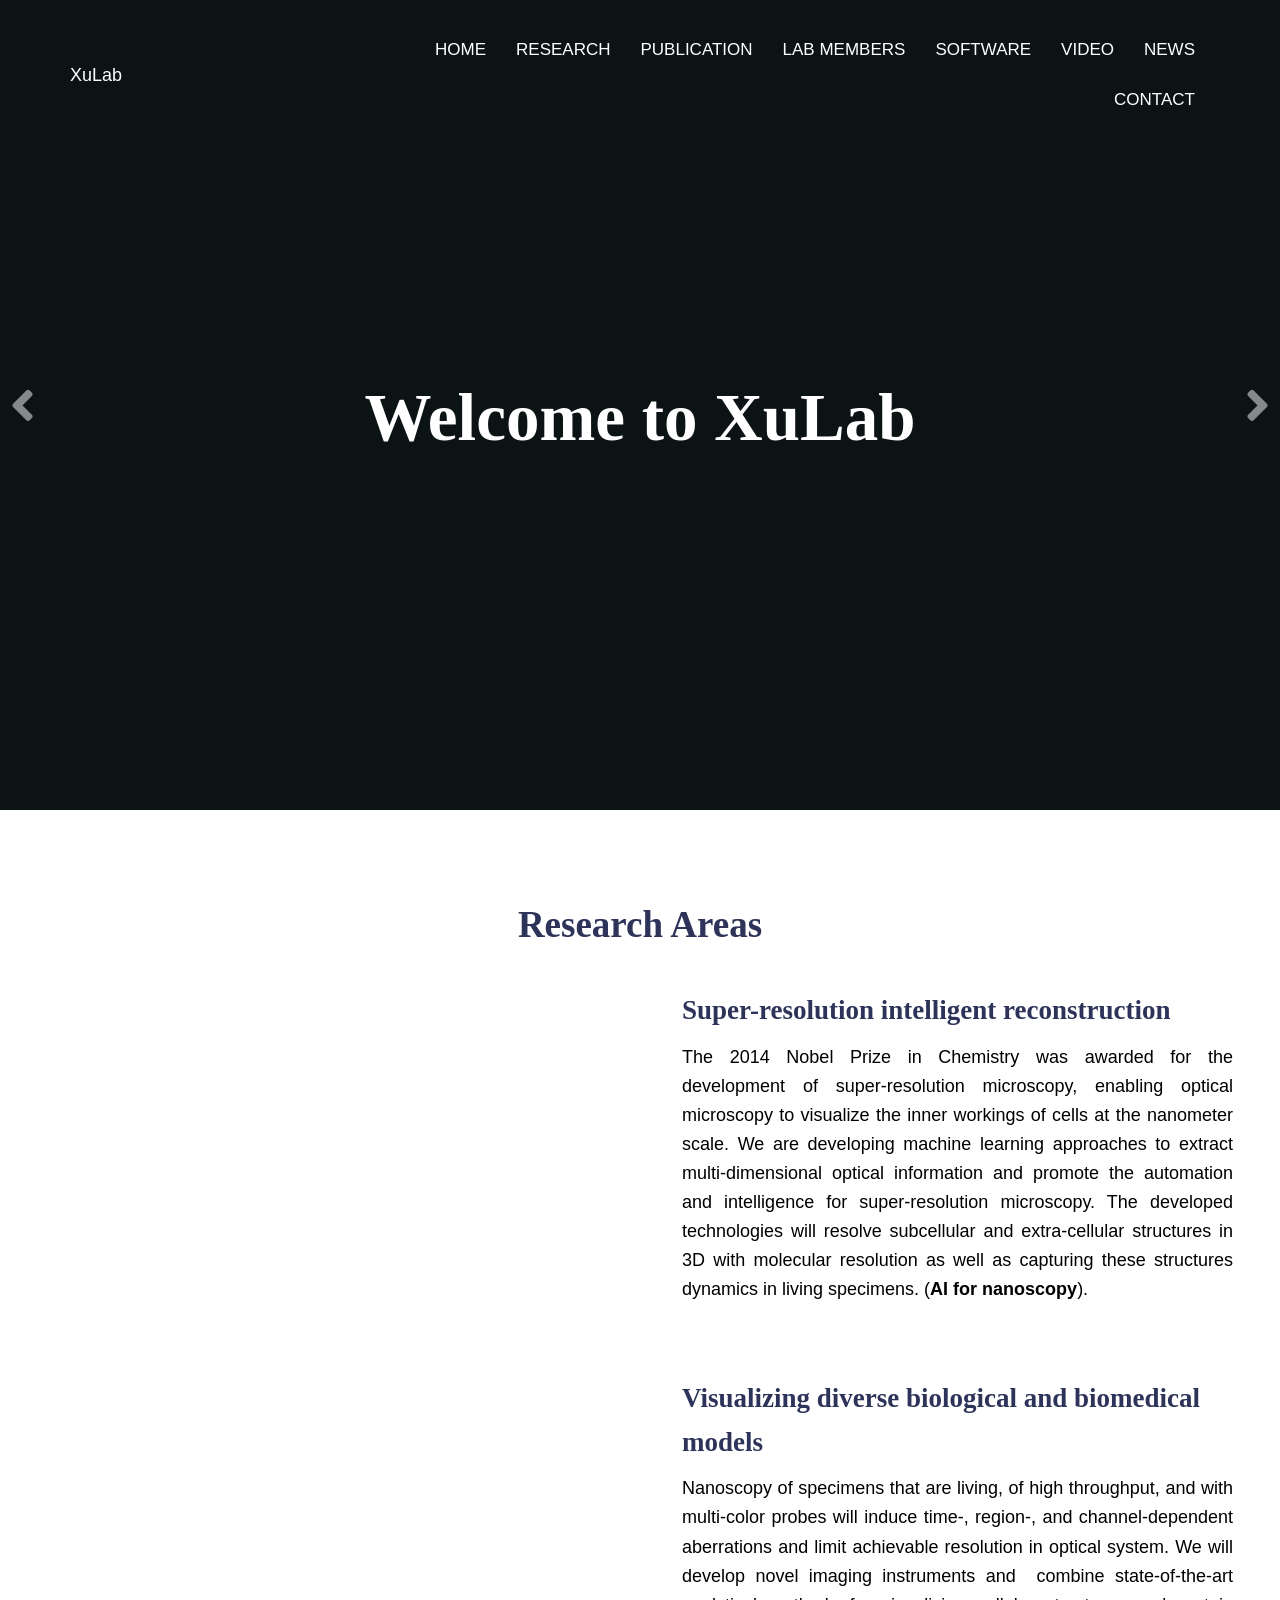
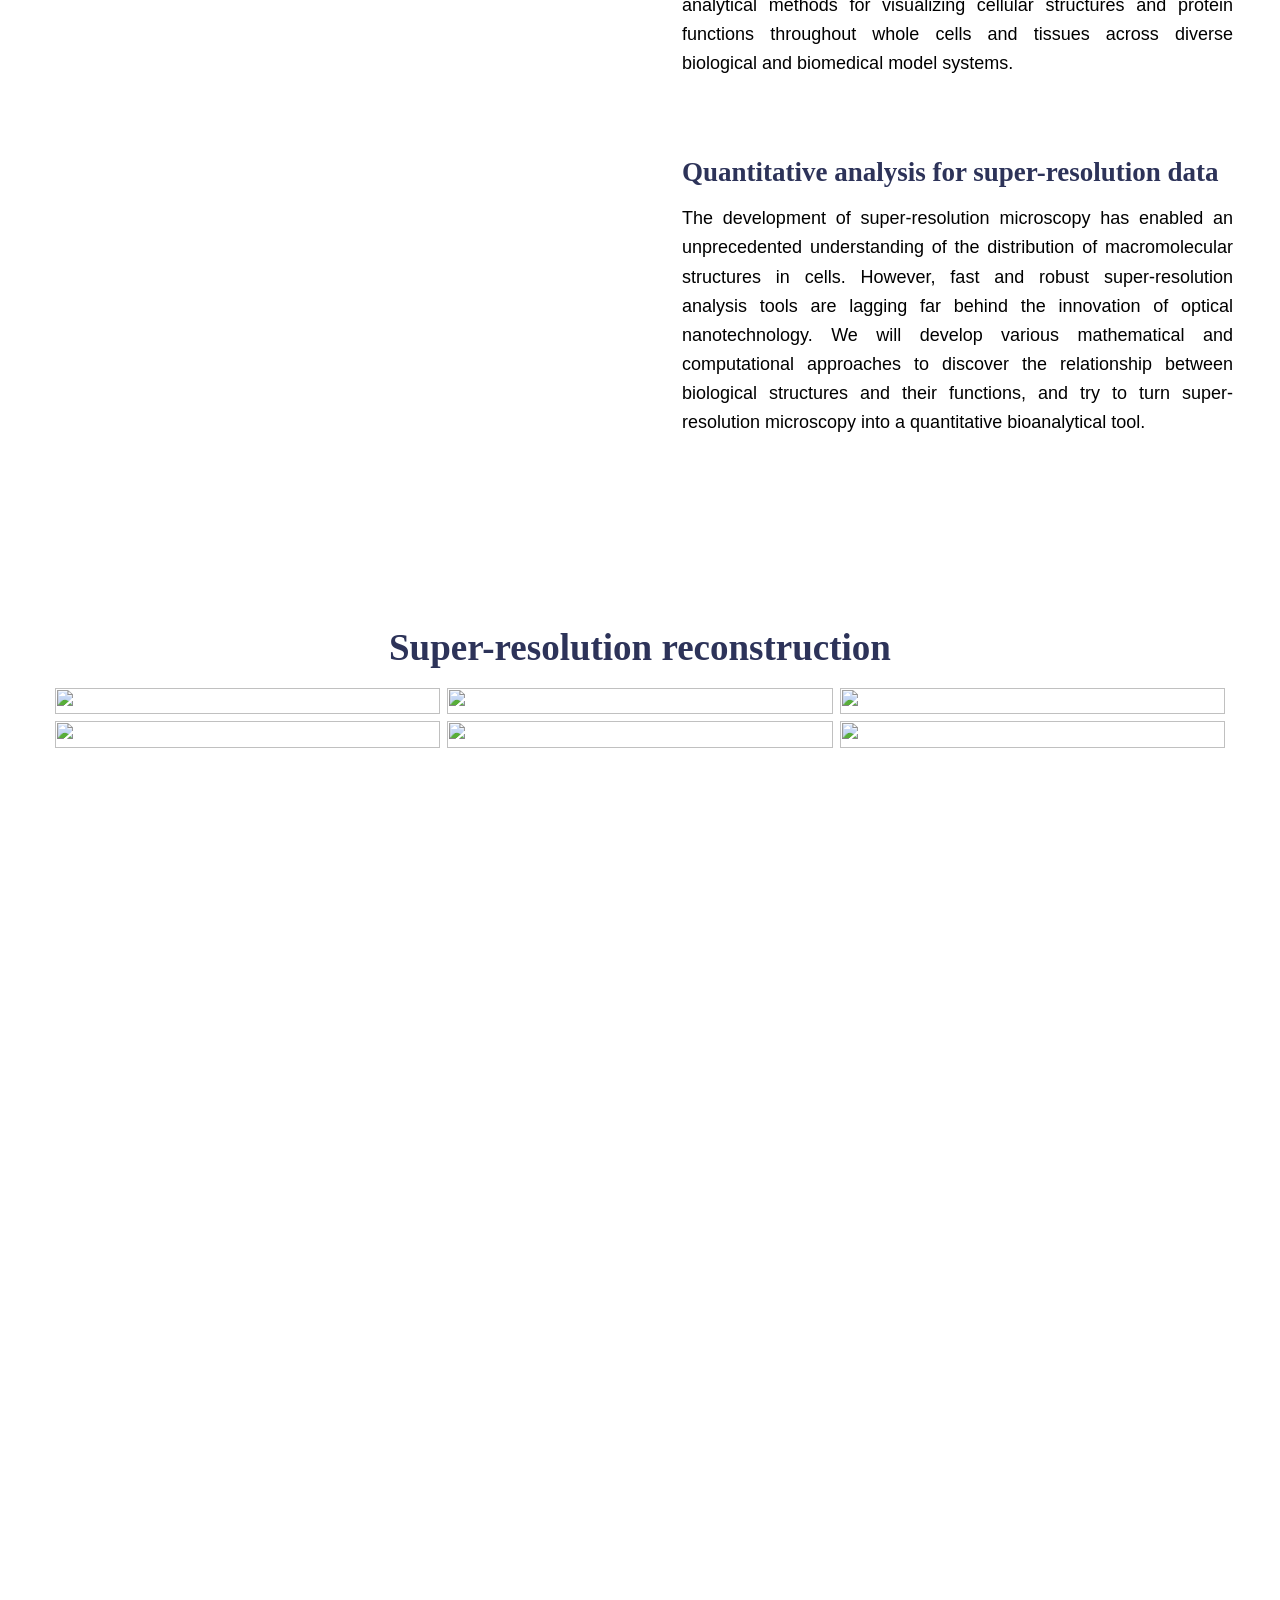
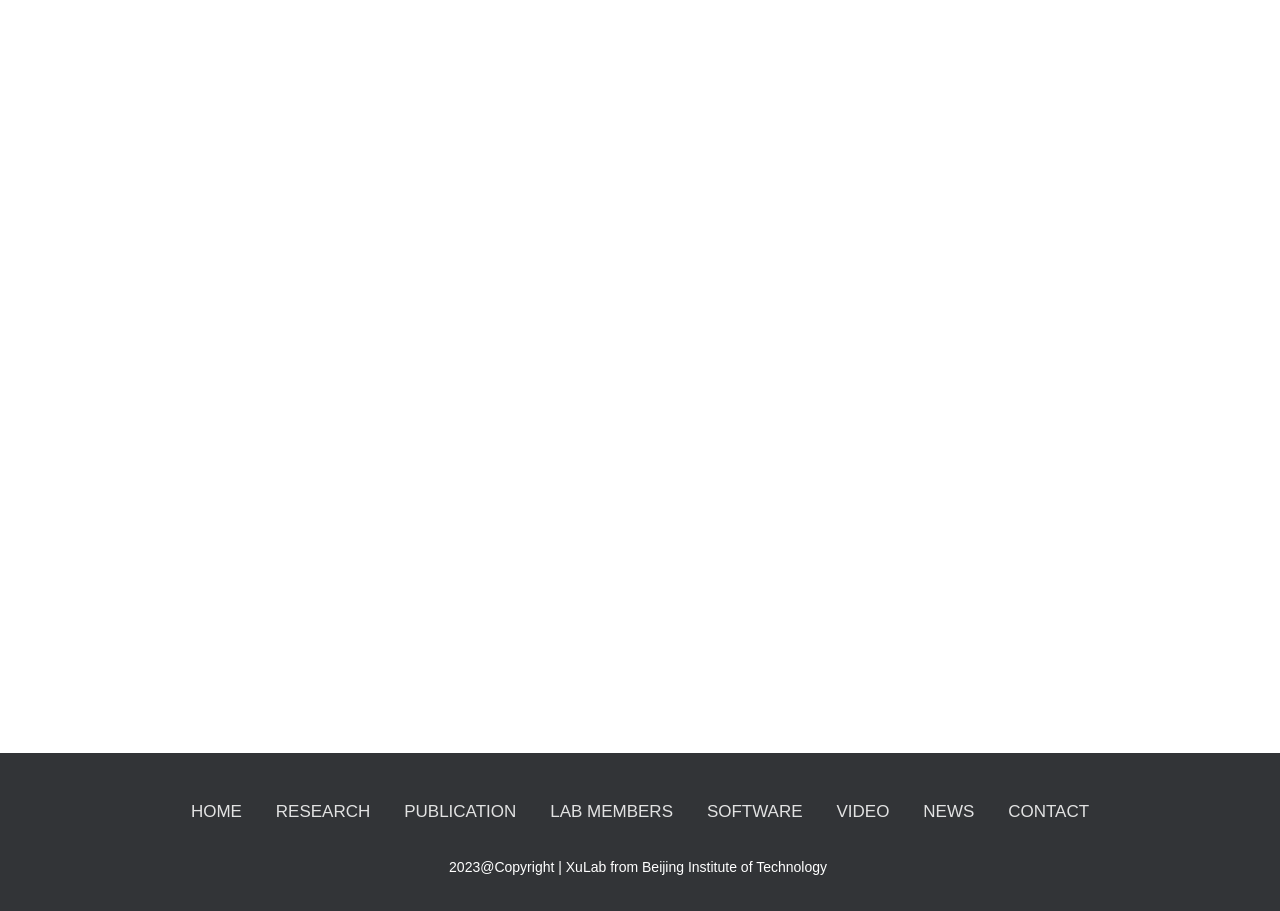
==== commit 33fa4bf3: "Improve homepage loading and redesign software page" ====
--- a/index.html
+++ b/index.html
@@ -8,7 +8,9 @@
 		<title>XuLab &#8211; XuLab课题组</title>
 <meta name='robots' content='max-image-preview:large' />
 	<style>img:is([sizes="auto" i], [sizes^="auto," i]) { contain-intrinsic-size: 3000px 1500px }</style>
-	<link rel='dns-prefetch' href='//fonts.googleapis.com' />
+	<link rel='dns-prefetch' href='//1304199935.vod-qcloud.com' />
+	<link rel='preconnect' href='https://1304199935.vod-qcloud.com' />
+	<link rel='preload' as='image' fetchpriority='high' href='https://1304199935.vod-qcloud.com/197813d5vodsh1304199935/accb964e1253642700540437220/NTNHsTZWkG4A.png' />
 <link rel="alternate" type="application/rss+xml" title="XuLab &raquo; Feed" href="https://xulab.cc/feed/" />
 <link rel="alternate" type="application/rss+xml" title="XuLab &raquo; 评论 Feed" href="https://xulab.cc/comments/feed/" />
 <script type="text/javascript">
@@ -481,10 +483,34 @@
 		}
 		
 </style>
-<link rel='stylesheet' id='hestia_fonts-css' href='https://fonts.googleapis.com/css?family=Roboto%3A300%2C400%2C500%2C700%7CRoboto+Slab%3A400%2C700&#038;subset=latin%2Clatin-ext&#038;ver=3.0.23' type='text/css' media='all' />
-<script type="text/javascript" src="/wp-includes/js/jquery/jquery.min.js?ver=3.7.1" id="jquery-core-js"></script>
-<script type="text/javascript" src="/wp-includes/js/jquery/jquery-migrate.min.js?ver=3.4.1" id="jquery-migrate-js"></script>
-<script type="text/javascript" src="/wp-content/themes/hestia-pro/inc/addons/assets/js/aos.min.js?ver=1" id="animate-on-scroll-js"></script>
+<style id='xulab-home-performance-css' type='text/css'>
+	body.home,
+	body.home button,
+	body.home input,
+	body.home select,
+	body.home textarea {
+		font-family: -apple-system, BlinkMacSystemFont, "Segoe UI", "Noto Sans", "Helvetica Neue", Arial, sans-serif;
+	}
+	body.home .title,
+	body.home .hestia-title,
+	body.home .card-title,
+	body.home .info-title {
+		font-family: Georgia, "Times New Roman", serif;
+		letter-spacing: 0;
+	}
+	#carousel-hestia-generic .header-filter {
+		background-color: #17272a;
+	}
+	.hestia-about,
+	.hestia-features,
+	.hestia-blogs {
+		content-visibility: auto;
+		contain-intrinsic-size: 1px 900px;
+	}
+</style>
+<script defer type="text/javascript" src="/wp-includes/js/jquery/jquery.min.js?ver=3.7.1" id="jquery-core-js"></script>
+<script defer type="text/javascript" src="/wp-includes/js/jquery/jquery-migrate.min.js?ver=3.4.1" id="jquery-migrate-js"></script>
+<script defer type="text/javascript" src="/wp-content/themes/hestia-pro/inc/addons/assets/js/aos.min.js?ver=1" id="animate-on-scroll-js"></script>
 <link rel="https://api.w.org/" href="https://xulab.cc/wp-json/" /><link rel="alternate" title="JSON" type="application/json" href="https://xulab.cc/wp-json/wp/v2/pages/13" /><link rel="EditURI" type="application/rsd+xml" title="RSD" href="/xmlrpc.php?rsd" />
 <meta name="generator" content="WordPress 6.7.1" />
 <link rel="canonical" href="https://xulab.cc/" />
@@ -648,7 +674,7 @@
 
 <div class="wp-block-columns alignwide is-layout-flex wp-container-core-columns-is-layout-1 wp-block-columns-is-layout-flex">
 <div class="wp-block-column is-layout-flow wp-block-column-is-layout-flow" style="flex-basis:50%">
-<figure class="wp-block-image size-large"><img decoding="async" src="https://1304199935.vod-qcloud.com/ba849d0evodcq1304199935/8123e5861253642700539957391/Ls8ZkqS05RsA.png" alt=""/></figure>
+<figure class="wp-block-image size-large"><img decoding="async" loading="lazy" fetchpriority="low" src="https://1304199935.vod-qcloud.com/ba849d0evodcq1304199935/8123e5861253642700539957391/Ls8ZkqS05RsA.png" alt=""/></figure>
 </div>
 
 
@@ -666,7 +692,7 @@
 
 <div class="wp-block-columns alignwide is-layout-flex wp-container-core-columns-is-layout-2 wp-block-columns-is-layout-flex">
 <div class="wp-block-column is-layout-flow wp-block-column-is-layout-flow" style="flex-basis:50%">
-<figure class="wp-block-image size-large"><img decoding="async" src="https://1304199935.vod-qcloud.com/ba849d0evodcq1304199935/aabaf4ac1253642700540370114/Und57OTphl4A.png" alt=""/></figure>
+<figure class="wp-block-image size-large"><img decoding="async" loading="lazy" fetchpriority="low" src="https://1304199935.vod-qcloud.com/ba849d0evodcq1304199935/aabaf4ac1253642700540370114/Und57OTphl4A.png" alt=""/></figure>
 </div>
 
 
@@ -684,7 +710,7 @@
 
 <div class="wp-block-columns alignwide is-layout-flex wp-container-core-columns-is-layout-3 wp-block-columns-is-layout-flex">
 <div class="wp-block-column is-layout-flow wp-block-column-is-layout-flow" style="flex-basis:50%">
-<figure class="wp-block-image size-large"><img decoding="async" src="https://1304199935.vod-qcloud.com/ba849d0evodcq1304199935/813579411253642700539966521/zZRtZk1g4J8A.png" alt=""/></figure>
+<figure class="wp-block-image size-large"><img decoding="async" loading="lazy" fetchpriority="low" src="https://1304199935.vod-qcloud.com/ba849d0evodcq1304199935/813579411253642700539966521/zZRtZk1g4J8A.png" alt=""/></figure>
 </div>
 
 
@@ -709,27 +735,27 @@
 
 
 <figure class="wp-block-gallery has-nested-images columns-default is-cropped wp-block-gallery-1 is-layout-flex wp-block-gallery-is-layout-flex">
-<figure class="wp-block-image size-large"><img decoding="async" src="https://1304199935.vod-qcloud.com/ba849d0evodcq1304199935/7a2246e61253642700539653695/TUEICxBV3moA.png" alt=""/></figure>
-
-
-
-<figure class="wp-block-image size-large"><img decoding="async" src="https://1304199935.vod-qcloud.com/197813d5vodsh1304199935/accb964e1253642700540437220/NTNHsTZWkG4A.png" alt=""/></figure>
-
-
-
-<figure class="wp-block-image size-large"><img decoding="async" src="https://1304199935.vod-qcloud.com/ba849d0evodcq1304199935/816ab7ad1253642700539994892/ZmD9XSxA9LUA.png" alt=""/></figure>
-
-
-
-<figure class="wp-block-image size-large"><img decoding="async" src="https://1304199935.vod-qcloud.com/ba849d0evodcq1304199935/a820c1b71253642700540236466/rxgKiotmLoYA.png" alt=""/></figure>
-
-
-
-<figure class="wp-block-image size-large"><img decoding="async" src="https://1304199935.vod-qcloud.com/ba849d0evodcq1304199935/7a21b57d1253642700539652534/zBIfSagx4doA.png" alt=""/></figure>
-
-
-
-<figure class="wp-block-image size-large"><img decoding="async" src="https://1304199935.vod-qcloud.com/ba849d0evodcq1304199935/a3e30fba1253642700540096726/K1UDUbLm3LoA.png" alt=""/></figure>
+<figure class="wp-block-image size-large"><img decoding="async" loading="lazy" fetchpriority="low" src="https://1304199935.vod-qcloud.com/ba849d0evodcq1304199935/7a2246e61253642700539653695/TUEICxBV3moA.png" alt=""/></figure>
+
+
+
+<figure class="wp-block-image size-large"><img decoding="async" loading="lazy" fetchpriority="low" src="https://1304199935.vod-qcloud.com/197813d5vodsh1304199935/accb964e1253642700540437220/NTNHsTZWkG4A.png" alt=""/></figure>
+
+
+
+<figure class="wp-block-image size-large"><img decoding="async" loading="lazy" fetchpriority="low" src="https://1304199935.vod-qcloud.com/ba849d0evodcq1304199935/816ab7ad1253642700539994892/ZmD9XSxA9LUA.png" alt=""/></figure>
+
+
+
+<figure class="wp-block-image size-large"><img decoding="async" loading="lazy" fetchpriority="low" src="https://1304199935.vod-qcloud.com/ba849d0evodcq1304199935/a820c1b71253642700540236466/rxgKiotmLoYA.png" alt=""/></figure>
+
+
+
+<figure class="wp-block-image size-large"><img decoding="async" loading="lazy" fetchpriority="low" src="https://1304199935.vod-qcloud.com/ba849d0evodcq1304199935/7a21b57d1253642700539652534/zBIfSagx4doA.png" alt=""/></figure>
+
+
+
+<figure class="wp-block-image size-large"><img decoding="async" loading="lazy" fetchpriority="low" src="https://1304199935.vod-qcloud.com/ba849d0evodcq1304199935/a3e30fba1253642700540096726/K1UDUbLm3LoA.png" alt=""/></figure>
 </figure>
 					</div>
 				</div>
@@ -863,13 +889,13 @@
 </style>
 <link rel='stylesheet' id='font-awesome-5-all-css' href='/wp-content/themes/hestia-pro/assets/font-awesome/css/all.min.css?ver=1.0.2' type='text/css' media='all' />
 <script type="text/javascript" src="/wp-includes/js/comment-reply.min.js?ver=6.7.1" id="comment-reply-js" async="async" data-wp-strategy="async"></script>
-<script type="text/javascript" src="/wp-content/themes/hestia-pro/assets/bootstrap/js/bootstrap.min.js?ver=1.0.2" id="jquery-bootstrap-js"></script>
-<script type="text/javascript" src="/wp-includes/js/jquery/ui/core.min.js?ver=1.13.3" id="jquery-ui-core-js"></script>
+<script defer type="text/javascript" src="/wp-content/themes/hestia-pro/assets/bootstrap/js/bootstrap.min.js?ver=1.0.2" id="jquery-bootstrap-js"></script>
+<script defer type="text/javascript" src="/wp-includes/js/jquery/ui/core.min.js?ver=1.13.3" id="jquery-ui-core-js"></script>
 <script type="text/javascript" id="hestia_scripts-js-extra">
 /* <![CDATA[ */
 var requestpost = {"ajaxurl":"\/wp-admin\/admin-ajax.php","disable_autoslide":"","masonry":""};
 /* ]]> */
 </script>
-<script type="text/javascript" src="/wp-content/themes/hestia-pro/assets/js/script.min.js?ver=3.0.23" id="hestia_scripts-js"></script>
+<script defer type="text/javascript" src="/wp-content/themes/hestia-pro/assets/js/script.min.js?ver=3.0.23" id="hestia_scripts-js"></script>
 </body>
 </html>
